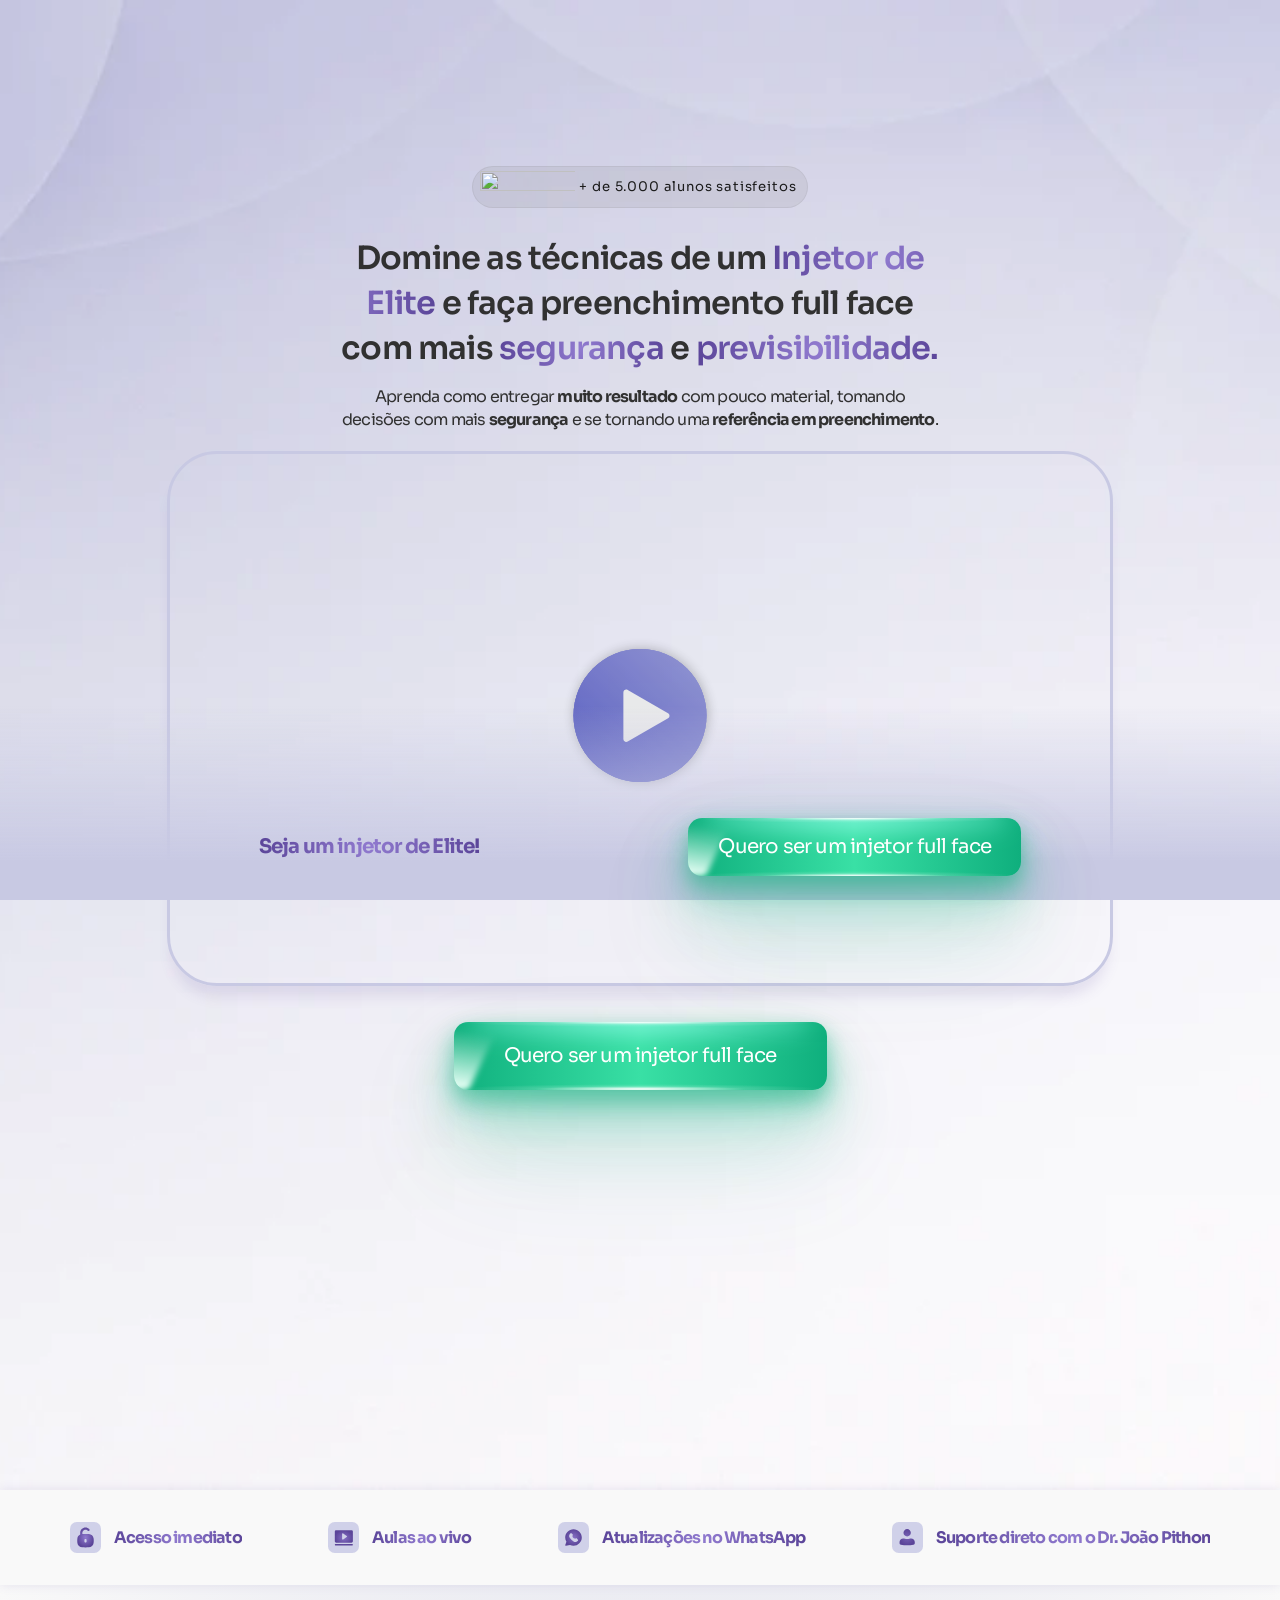
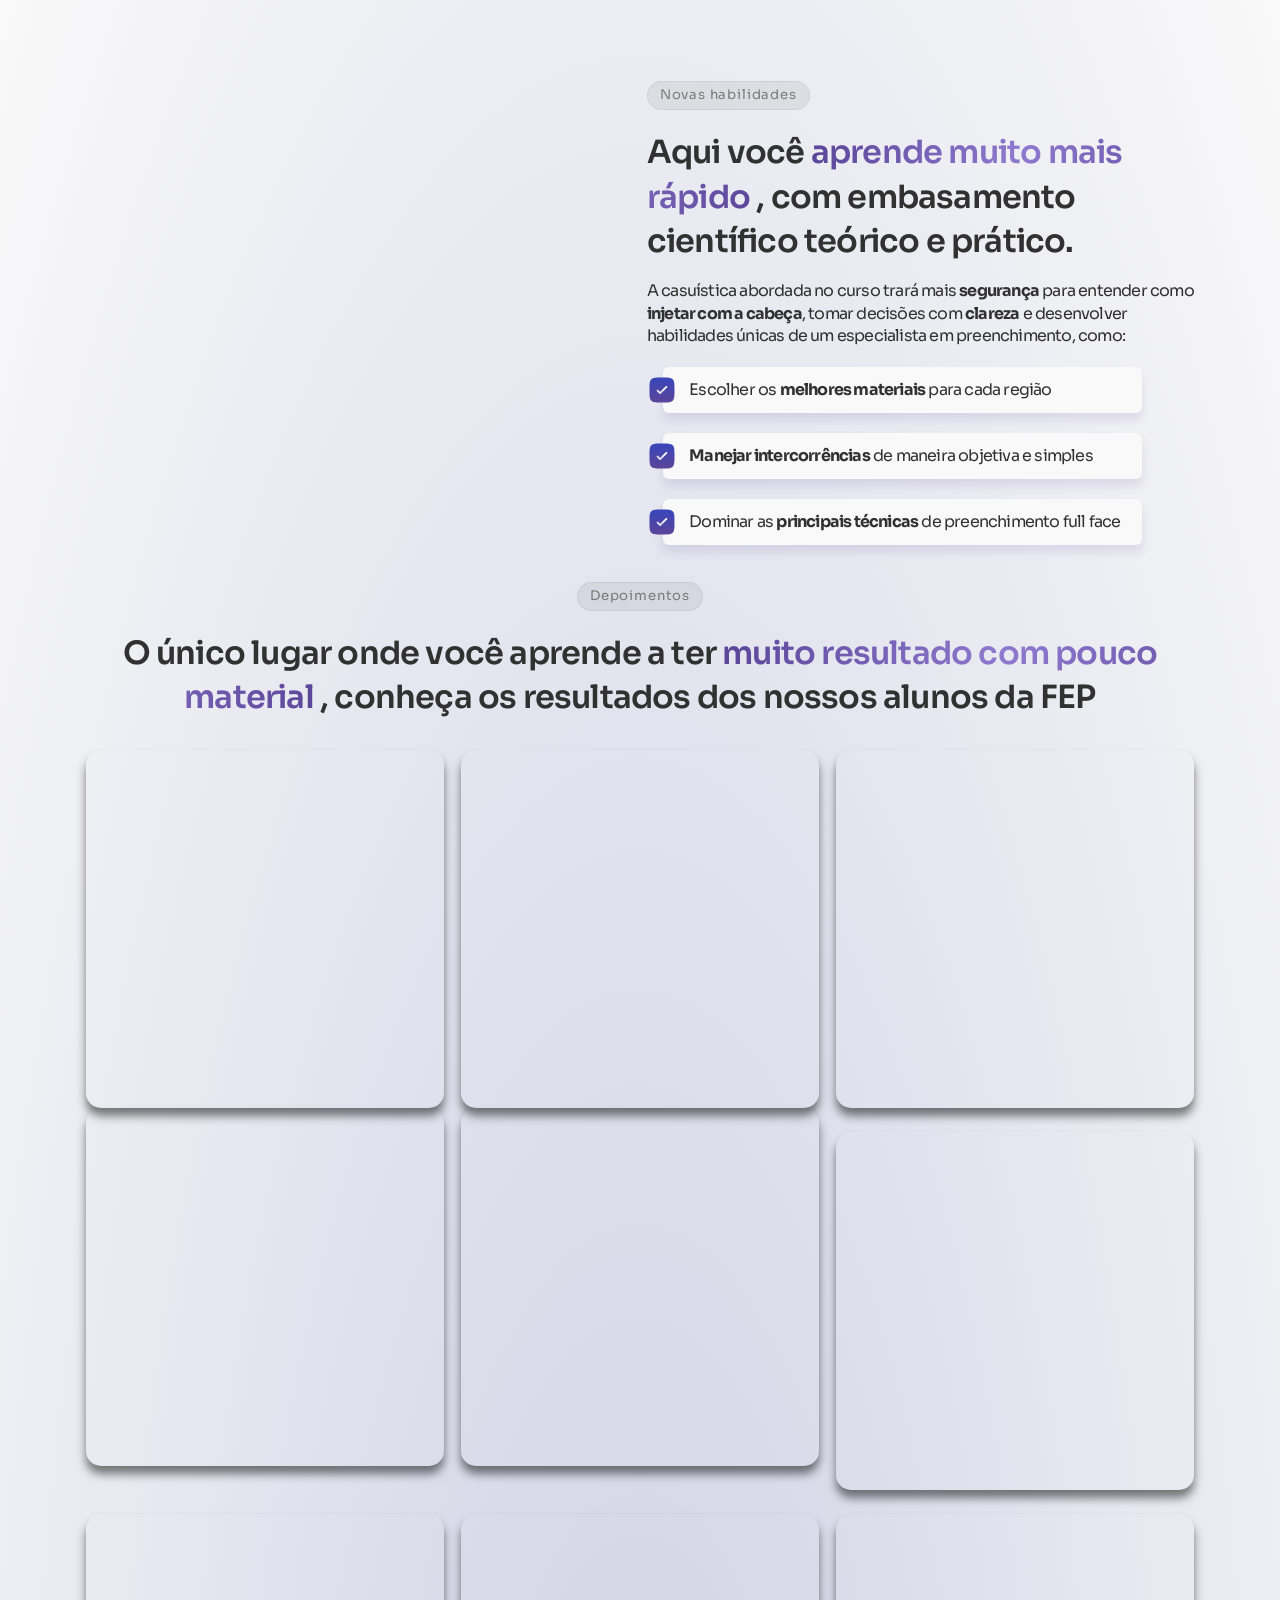
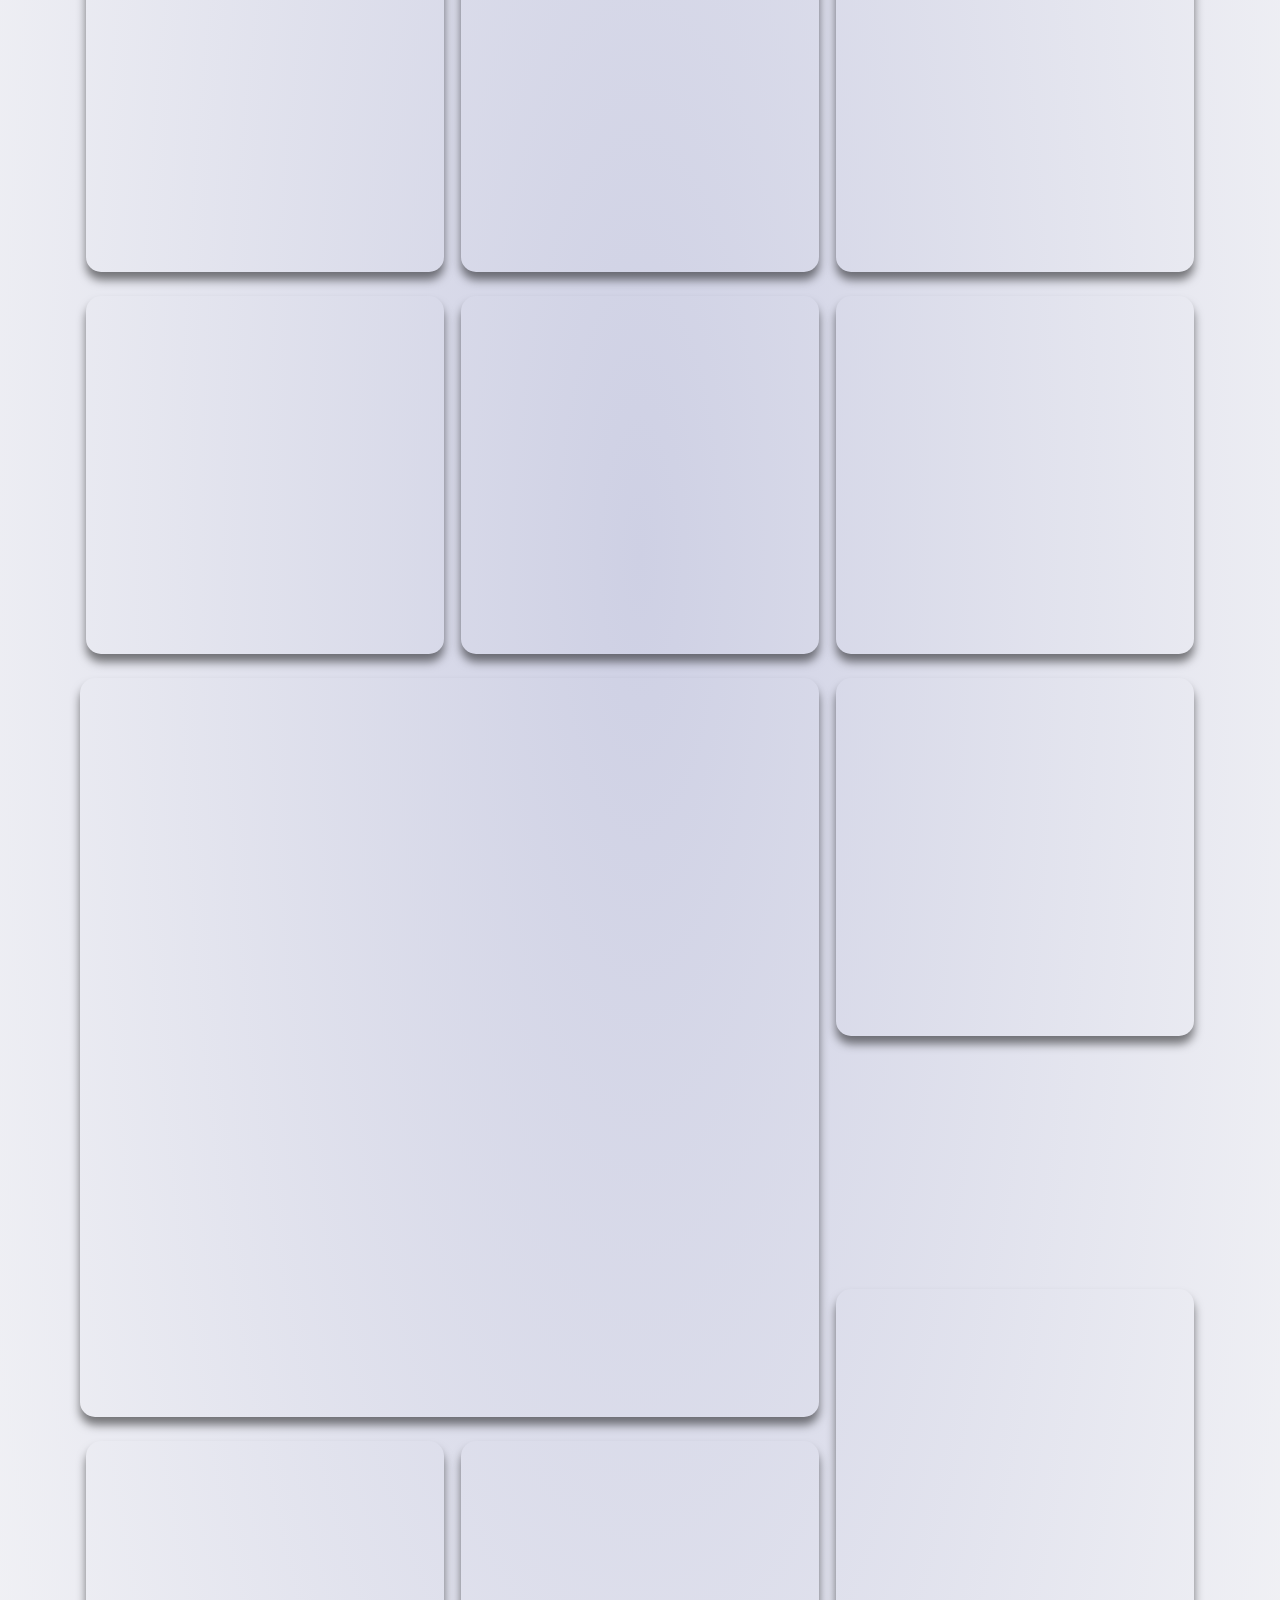
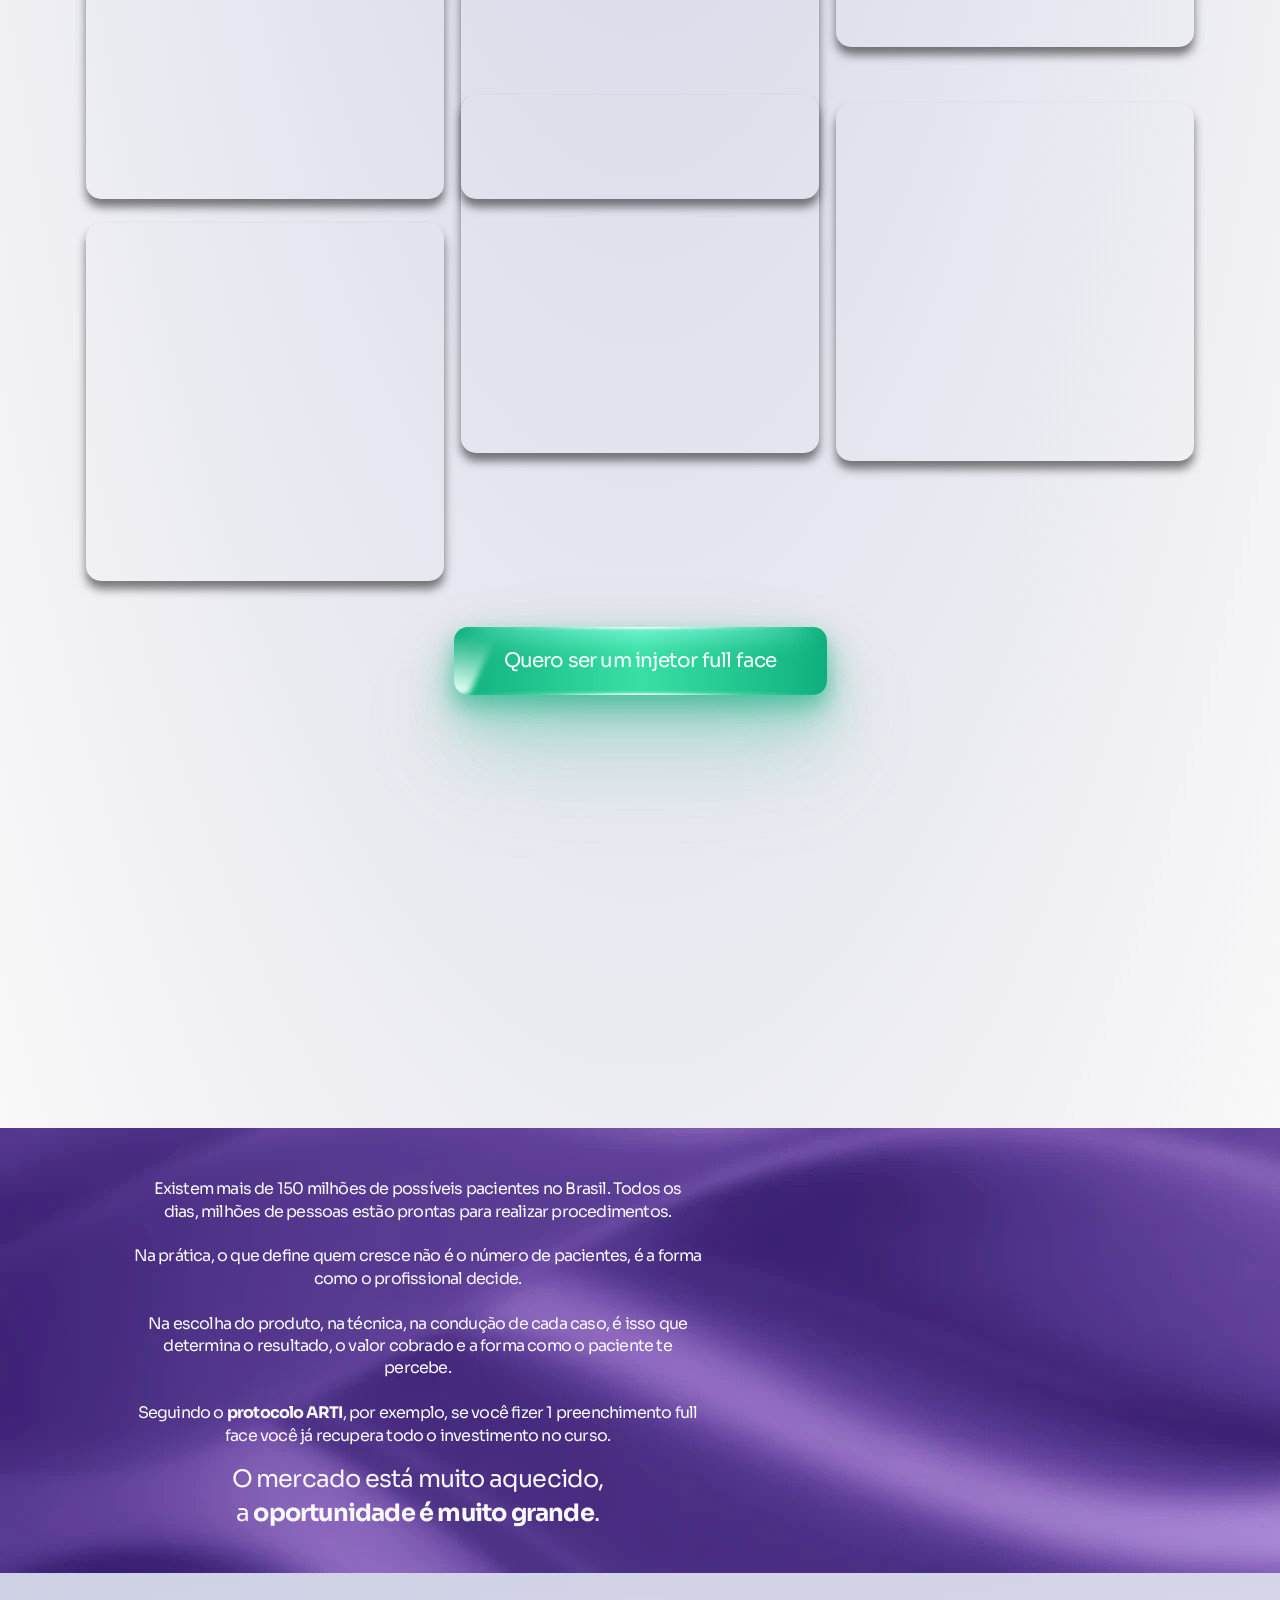
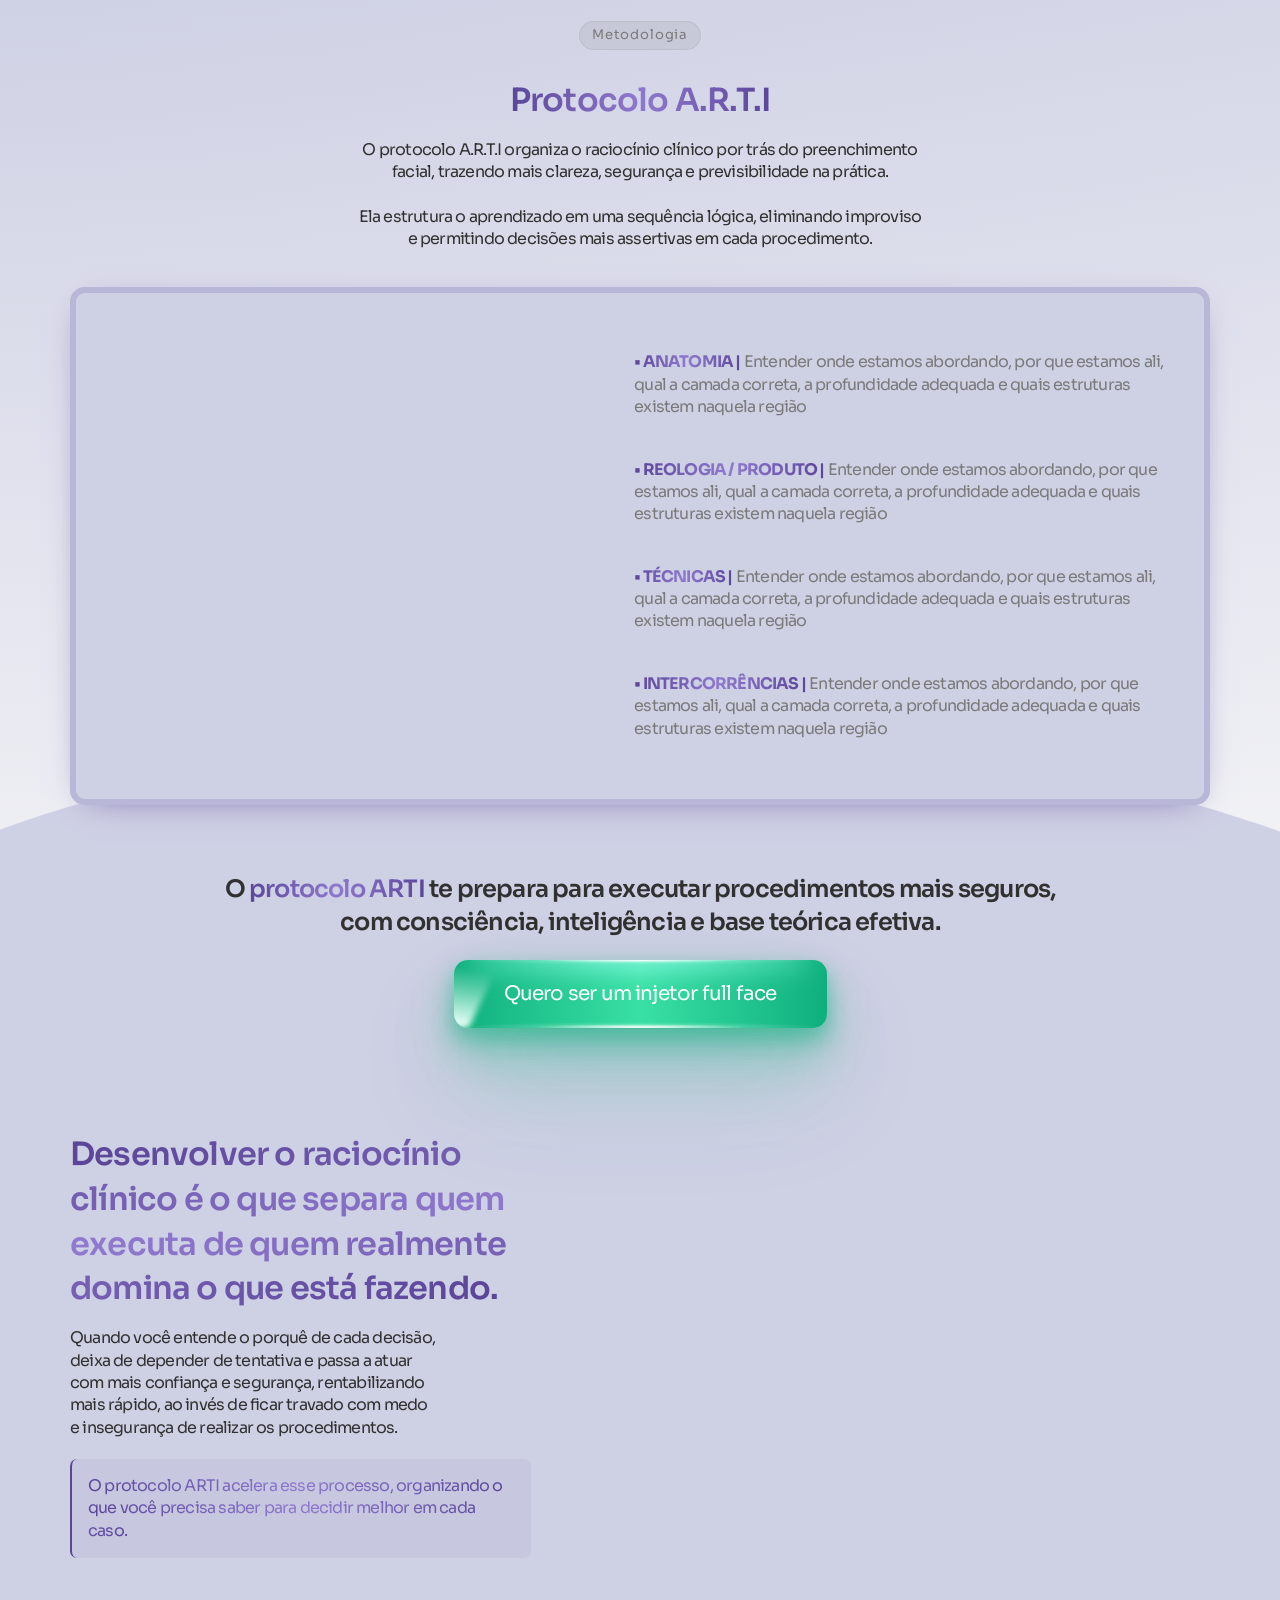
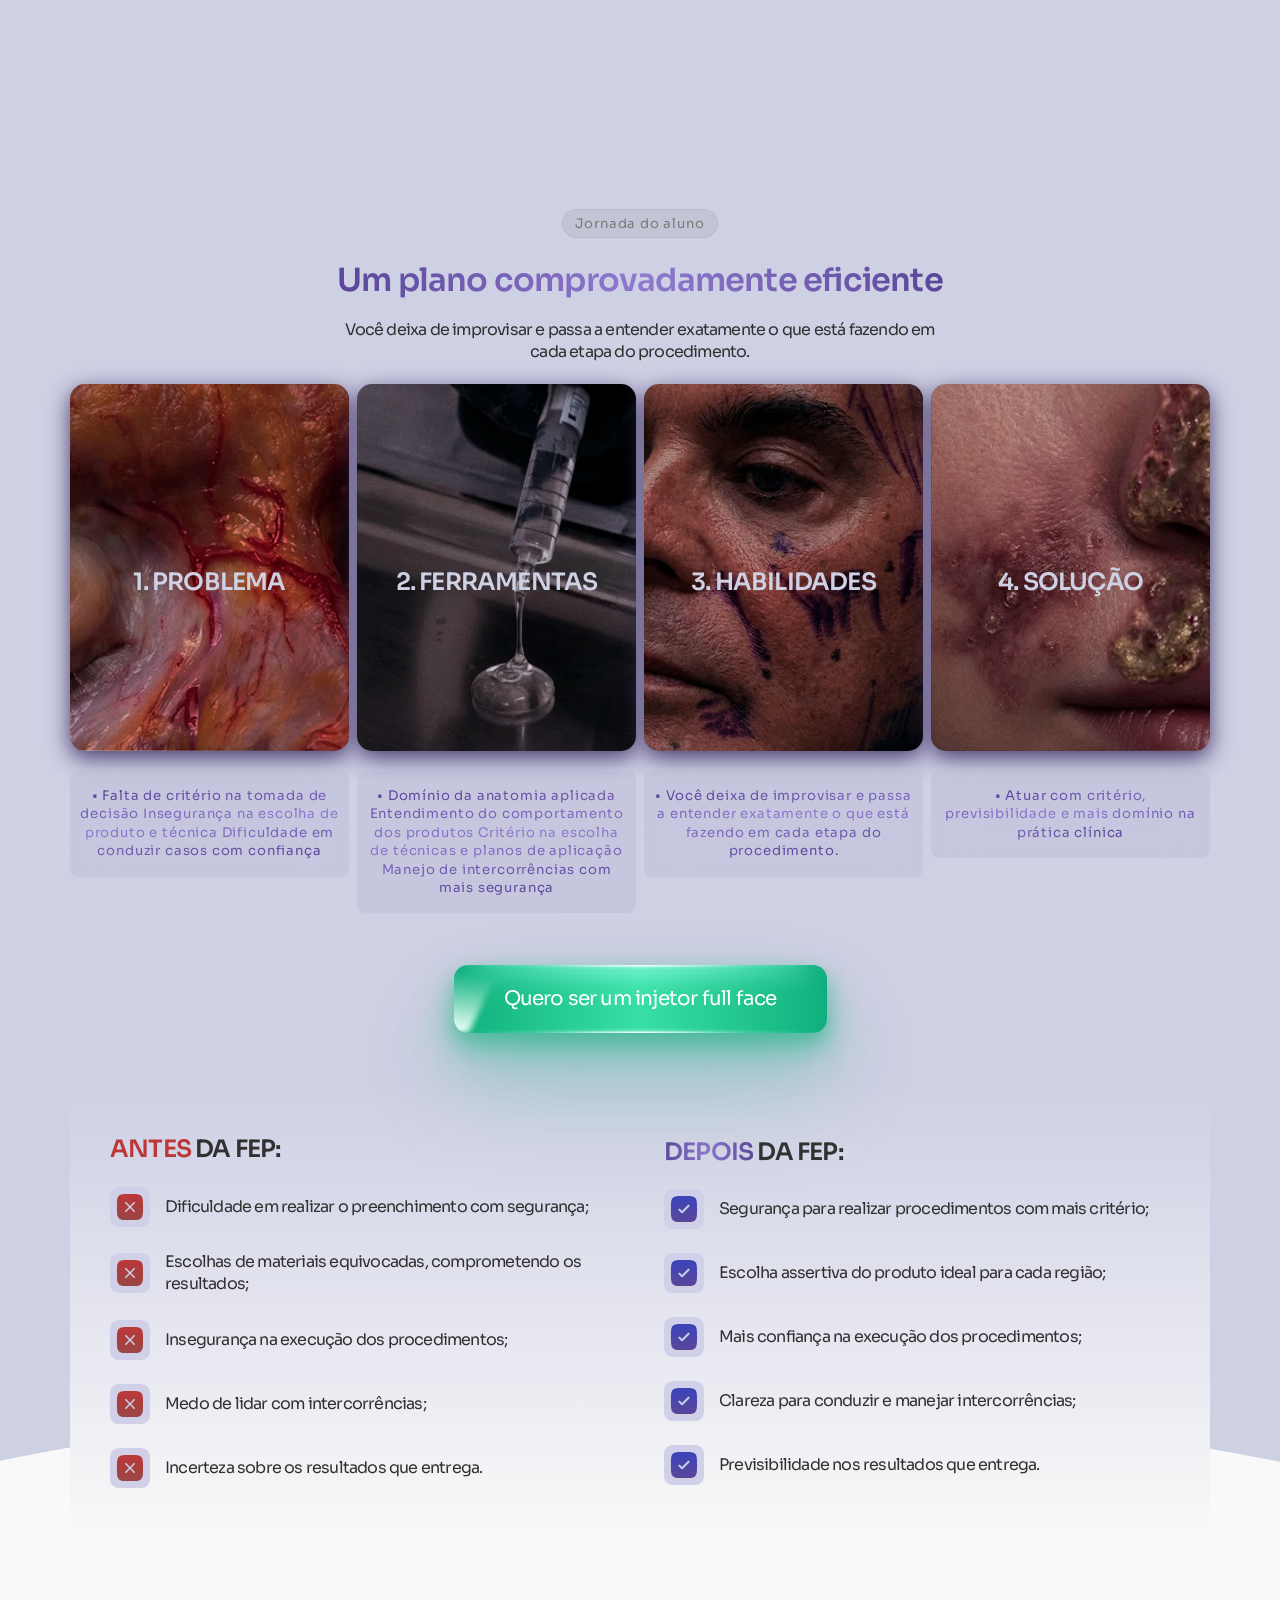
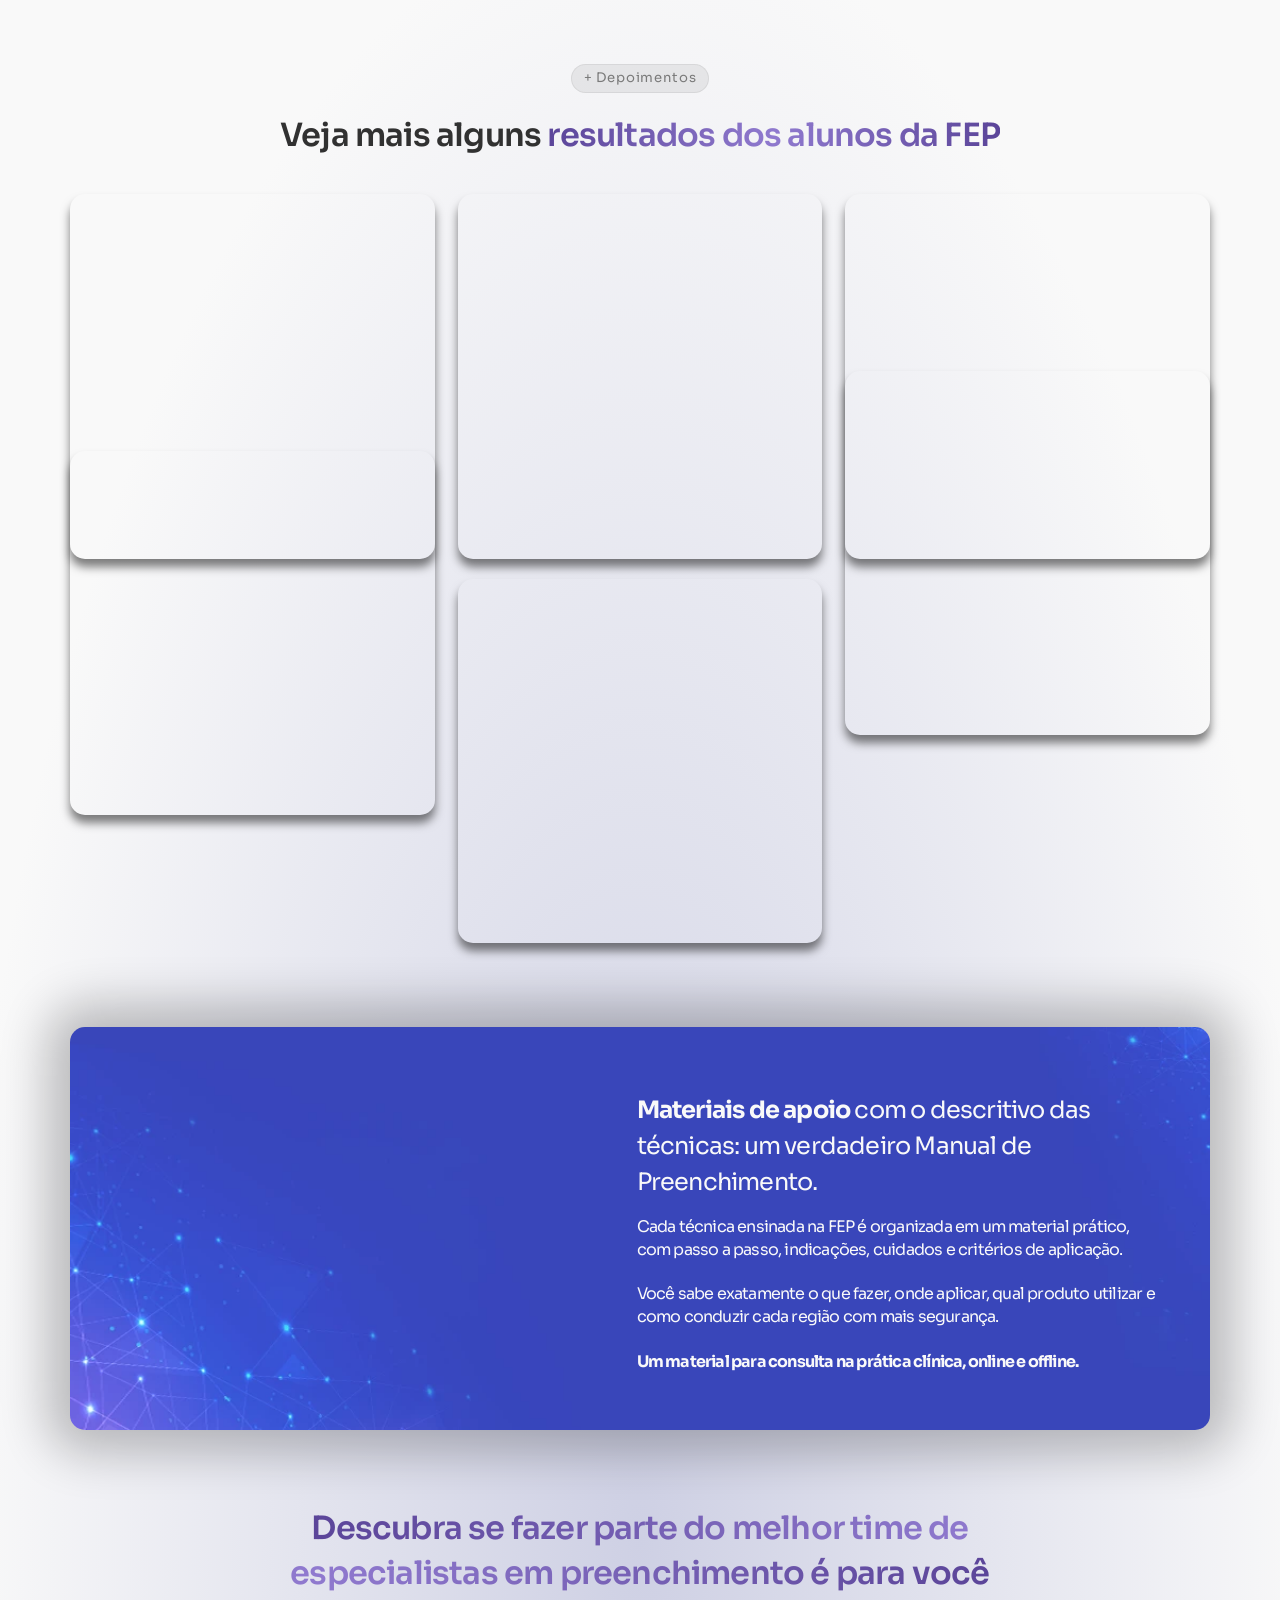
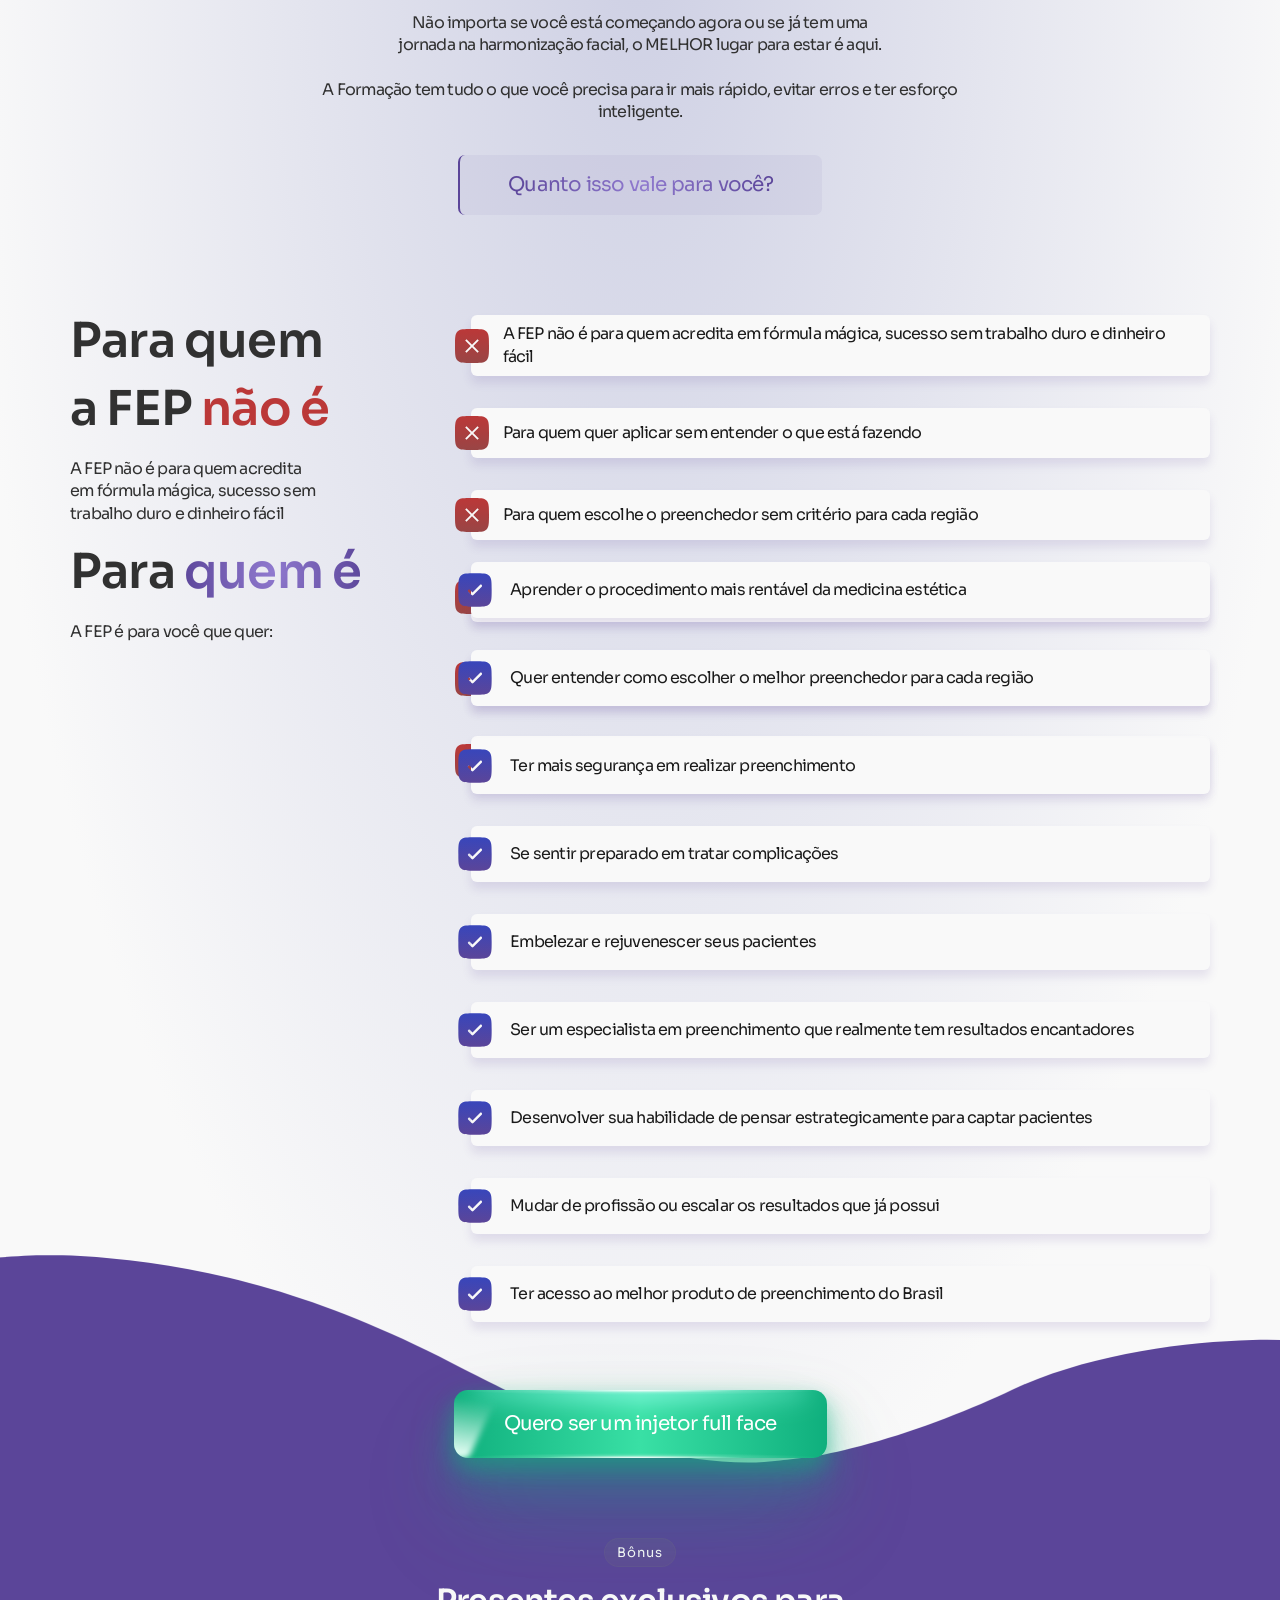
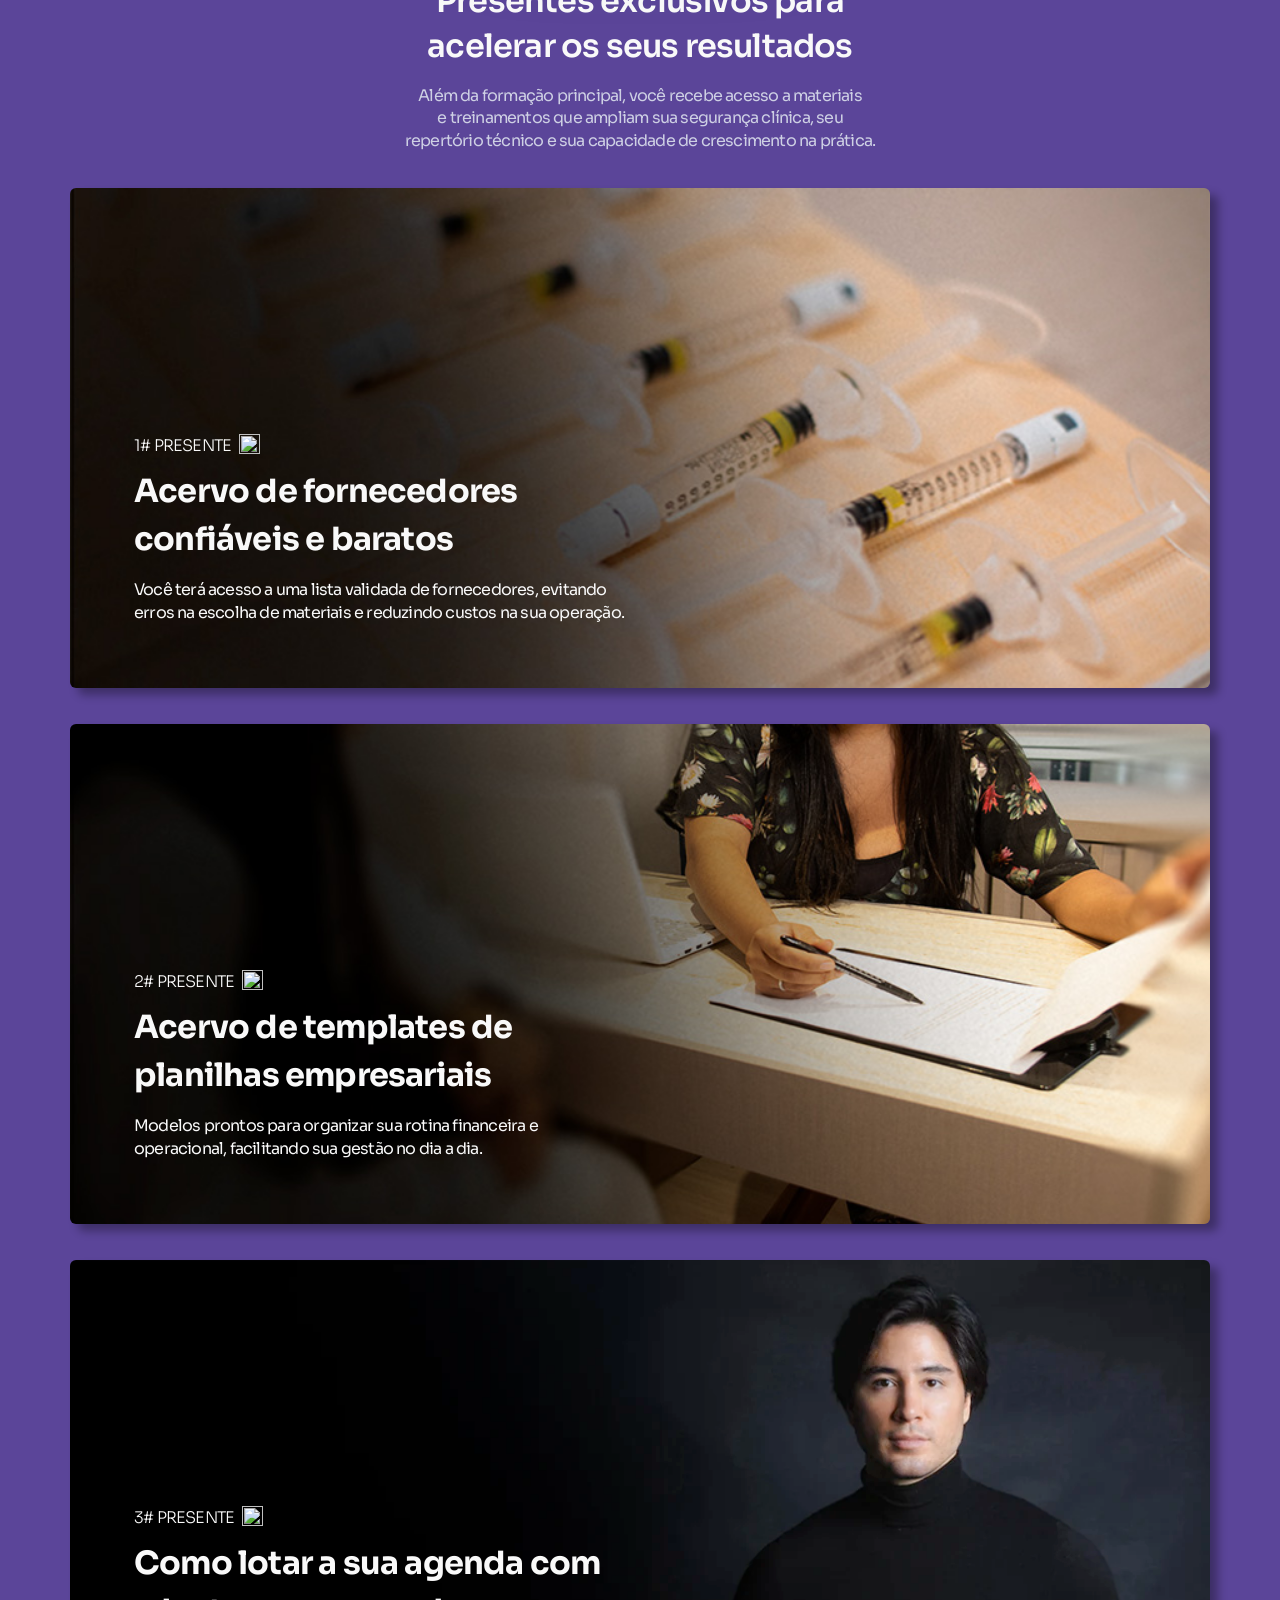
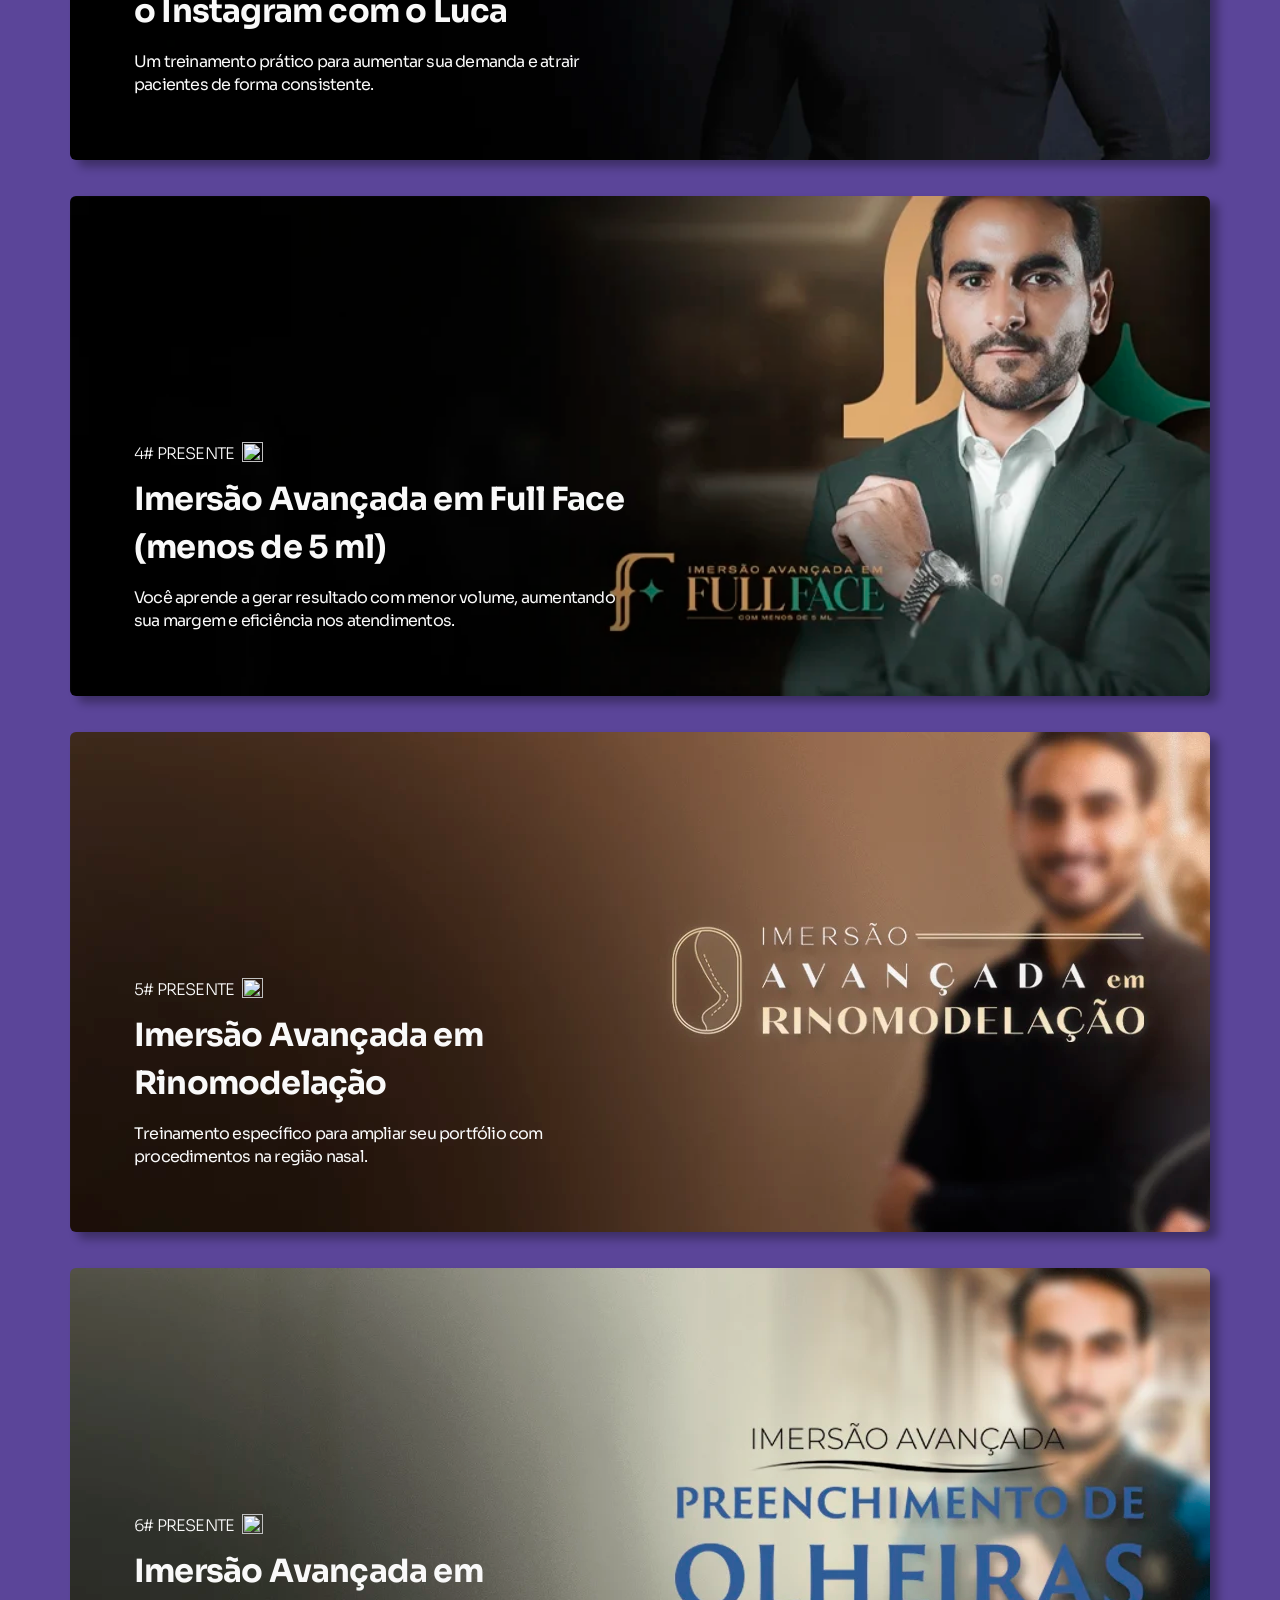
==== fep/index.html @ c0e8e2c6 "joaopithon" ====
<!DOCTYPE html>
<html lang="pt-BR">
<head>
	<meta charset="UTF-8">
		<meta name='robots' content='index, follow, max-image-preview:large, max-snippet:-1, max-video-preview:-1' />

	<!-- This site is optimized with the Yoast SEO plugin v26.6 - https://yoast.com/wordpress/plugins/seo/ -->
	<title>Formação Especialista em Preenchimento - João Pithon</title>
	<link rel="canonical" href="index.html" />
	<meta property="og:locale" content="pt_BR" />
	<meta property="og:type" content="article" />
	<meta property="og:title" content="Formação Especialista em Preenchimento - João Pithon" />
	<meta property="og:description" content="+ de 5.000 alunos satisfeitos Domine as técnicas de um Injetor de Elite e faça preenchimento full face com mais segurança e previsibilidade. Aprenda como entregar muito resultado com pouco material, tomando decisões com mais segurança e se tornando uma referência em preenchimento. https://youtu.be/jAK83kErEJg Quero ser um injetor full face Seja um injetor de Elite! [&hellip;]" />
	<meta property="og:url" content="https://fep.joaopithon.com.br/fep/" />
	<meta property="og:site_name" content="João Pithon" />
	<meta property="article:modified_time" content="2026-04-06T20:43:23+00:00" />
	<meta property="og:image" content="https://fep.joaopithon.com.br/wp-content/uploads/2025/09/thumb-Full-face-WPP-2.jpg" />
	<meta property="og:image:width" content="640" />
	<meta property="og:image:height" content="360" />
	<meta property="og:image:type" content="image/jpeg" />
	<meta name="twitter:card" content="summary_large_image" />
	<meta name="twitter:image" content="https://fep.joaopithon.com.br/wp-content/uploads/2025/09/thumb-Full-face-WPP-2.jpg" />
	<meta name="twitter:label1" content="Est. tempo de leitura" />
	<meta name="twitter:data1" content="16 minutos" />
	<script type="application/ld+json" class="yoast-schema-graph">{"@context":"https://schema.org","@graph":[{"@type":"WebPage","@id":"https://fep.joaopithon.com.br/fep/","url":"https://fep.joaopithon.com.br/fep/","name":"Formação Especialista em Preenchimento - João Pithon","isPartOf":{"@id":"https://fep.joaopithon.com.br/#website"},"primaryImageOfPage":{"@id":"https://fep.joaopithon.com.br/fep/#primaryimage"},"image":{"@id":"https://fep.joaopithon.com.br/fep/#primaryimage"},"thumbnailUrl":"https://fep.joaopithon.com.br/wp-content/uploads/2025/09/FEP-SYMBOL-BLACK2-tiny-1.png","datePublished":"2025-09-18T13:15:50+00:00","dateModified":"2026-04-06T20:43:23+00:00","breadcrumb":{"@id":"https://fep.joaopithon.com.br/fep/#breadcrumb"},"inLanguage":"pt-BR","potentialAction":[{"@type":"ReadAction","target":["https://fep.joaopithon.com.br/fep/"]}]},{"@type":"ImageObject","inLanguage":"pt-BR","@id":"https://fep.joaopithon.com.br/fep/#primaryimage","url":"https://fep.joaopithon.com.br/wp-content/uploads/2025/09/FEP-SYMBOL-BLACK2-tiny-1.png","contentUrl":"https://fep.joaopithon.com.br/wp-content/uploads/2025/09/FEP-SYMBOL-BLACK2-tiny-1.png","width":451,"height":176},{"@type":"BreadcrumbList","@id":"https://fep.joaopithon.com.br/fep/#breadcrumb","itemListElement":[{"@type":"ListItem","position":1,"name":"Início","item":"https://fep.joaopithon.com.br/"},{"@type":"ListItem","position":2,"name":"Formação Especialista em Preenchimento"}]},{"@type":"WebSite","@id":"https://fep.joaopithon.com.br/#website","url":"https://fep.joaopithon.com.br/","name":"João Pithon","description":"João Pithon","publisher":{"@id":"https://fep.joaopithon.com.br/#organization"},"potentialAction":[{"@type":"SearchAction","target":{"@type":"EntryPoint","urlTemplate":"https://fep.joaopithon.com.br/?s={search_term_string}"},"query-input":{"@type":"PropertyValueSpecification","valueRequired":true,"valueName":"search_term_string"}}],"inLanguage":"pt-BR"},{"@type":"Organization","@id":"https://fep.joaopithon.com.br/#organization","name":"João Pithon","url":"https://fep.joaopithon.com.br/","logo":{"@type":"ImageObject","inLanguage":"pt-BR","@id":"https://fep.joaopithon.com.br/#/schema/logo/image/","url":"https://fep.joaopithon.com.br/wp-content/uploads/2025/09/cropped-fav-icon-fep-2-1.webp","contentUrl":"https://fep.joaopithon.com.br/wp-content/uploads/2025/09/cropped-fav-icon-fep-2-1.webp","width":89,"height":80,"caption":"João Pithon"},"image":{"@id":"https://fep.joaopithon.com.br/#/schema/logo/image/"}}]}</script>
	<!-- / Yoast SEO plugin. -->


<link rel="alternate" type="application/rss+xml" title="Feed para João Pithon &raquo;" href="https://fep.joaopithon.com.br/feed/" />
<link rel="alternate" type="application/rss+xml" title="Feed de comentários para João Pithon &raquo;" href="https://fep.joaopithon.com.br/comments/feed/" />
<link rel="alternate" title="oEmbed (JSON)" type="application/json+oembed" href="https://fep.joaopithon.com.br/wp-json/oembed/1.0/embed?url=https%3A%2F%2Ffep.joaopithon.com.br%2Ffep%2F" />
<link rel="alternate" title="oEmbed (XML)" type="text/xml+oembed" href="https://fep.joaopithon.com.br/wp-json/oembed/1.0/embed?url=https%3A%2F%2Ffep.joaopithon.com.br%2Ffep%2F&#038;format=xml" />
<style id='wp-img-auto-sizes-contain-inline-css'>
img:is([sizes=auto i],[sizes^="auto," i]){contain-intrinsic-size:3000px 1500px}
/*# sourceURL=wp-img-auto-sizes-contain-inline-css */
</style>
<style id='wp-emoji-styles-inline-css'>

	img.wp-smiley, img.emoji {
		display: inline !important;
		border: none !important;
		box-shadow: none !important;
		height: 1em !important;
		width: 1em !important;
		margin: 0 0.07em !important;
		vertical-align: -0.1em !important;
		background: none !important;
		padding: 0 !important;
	}
/*# sourceURL=wp-emoji-styles-inline-css */
</style>
<style id='global-styles-inline-css'>
:root{--wp--preset--aspect-ratio--square: 1;--wp--preset--aspect-ratio--4-3: 4/3;--wp--preset--aspect-ratio--3-4: 3/4;--wp--preset--aspect-ratio--3-2: 3/2;--wp--preset--aspect-ratio--2-3: 2/3;--wp--preset--aspect-ratio--16-9: 16/9;--wp--preset--aspect-ratio--9-16: 9/16;--wp--preset--color--black: #000000;--wp--preset--color--cyan-bluish-gray: #abb8c3;--wp--preset--color--white: #ffffff;--wp--preset--color--pale-pink: #f78da7;--wp--preset--color--vivid-red: #cf2e2e;--wp--preset--color--luminous-vivid-orange: #ff6900;--wp--preset--color--luminous-vivid-amber: #fcb900;--wp--preset--color--light-green-cyan: #7bdcb5;--wp--preset--color--vivid-green-cyan: #00d084;--wp--preset--color--pale-cyan-blue: #8ed1fc;--wp--preset--color--vivid-cyan-blue: #0693e3;--wp--preset--color--vivid-purple: #9b51e0;--wp--preset--gradient--vivid-cyan-blue-to-vivid-purple: linear-gradient(135deg,rgb(6,147,227) 0%,rgb(155,81,224) 100%);--wp--preset--gradient--light-green-cyan-to-vivid-green-cyan: linear-gradient(135deg,rgb(122,220,180) 0%,rgb(0,208,130) 100%);--wp--preset--gradient--luminous-vivid-amber-to-luminous-vivid-orange: linear-gradient(135deg,rgb(252,185,0) 0%,rgb(255,105,0) 100%);--wp--preset--gradient--luminous-vivid-orange-to-vivid-red: linear-gradient(135deg,rgb(255,105,0) 0%,rgb(207,46,46) 100%);--wp--preset--gradient--very-light-gray-to-cyan-bluish-gray: linear-gradient(135deg,rgb(238,238,238) 0%,rgb(169,184,195) 100%);--wp--preset--gradient--cool-to-warm-spectrum: linear-gradient(135deg,rgb(74,234,220) 0%,rgb(151,120,209) 20%,rgb(207,42,186) 40%,rgb(238,44,130) 60%,rgb(251,105,98) 80%,rgb(254,248,76) 100%);--wp--preset--gradient--blush-light-purple: linear-gradient(135deg,rgb(255,206,236) 0%,rgb(152,150,240) 100%);--wp--preset--gradient--blush-bordeaux: linear-gradient(135deg,rgb(254,205,165) 0%,rgb(254,45,45) 50%,rgb(107,0,62) 100%);--wp--preset--gradient--luminous-dusk: linear-gradient(135deg,rgb(255,203,112) 0%,rgb(199,81,192) 50%,rgb(65,88,208) 100%);--wp--preset--gradient--pale-ocean: linear-gradient(135deg,rgb(255,245,203) 0%,rgb(182,227,212) 50%,rgb(51,167,181) 100%);--wp--preset--gradient--electric-grass: linear-gradient(135deg,rgb(202,248,128) 0%,rgb(113,206,126) 100%);--wp--preset--gradient--midnight: linear-gradient(135deg,rgb(2,3,129) 0%,rgb(40,116,252) 100%);--wp--preset--font-size--small: 13px;--wp--preset--font-size--medium: 20px;--wp--preset--font-size--large: 36px;--wp--preset--font-size--x-large: 42px;--wp--preset--spacing--20: 0.44rem;--wp--preset--spacing--30: 0.67rem;--wp--preset--spacing--40: 1rem;--wp--preset--spacing--50: 1.5rem;--wp--preset--spacing--60: 2.25rem;--wp--preset--spacing--70: 3.38rem;--wp--preset--spacing--80: 5.06rem;--wp--preset--shadow--natural: 6px 6px 9px rgba(0, 0, 0, 0.2);--wp--preset--shadow--deep: 12px 12px 50px rgba(0, 0, 0, 0.4);--wp--preset--shadow--sharp: 6px 6px 0px rgba(0, 0, 0, 0.2);--wp--preset--shadow--outlined: 6px 6px 0px -3px rgb(255, 255, 255), 6px 6px rgb(0, 0, 0);--wp--preset--shadow--crisp: 6px 6px 0px rgb(0, 0, 0);}:root { --wp--style--global--content-size: 800px;--wp--style--global--wide-size: 1200px; }:where(body) { margin: 0; }.wp-site-blocks > .alignleft { float: left; margin-right: 2em; }.wp-site-blocks > .alignright { float: right; margin-left: 2em; }.wp-site-blocks > .aligncenter { justify-content: center; margin-left: auto; margin-right: auto; }:where(.wp-site-blocks) > * { margin-block-start: 24px; margin-block-end: 0; }:where(.wp-site-blocks) > :first-child { margin-block-start: 0; }:where(.wp-site-blocks) > :last-child { margin-block-end: 0; }:root { --wp--style--block-gap: 24px; }:root :where(.is-layout-flow) > :first-child{margin-block-start: 0;}:root :where(.is-layout-flow) > :last-child{margin-block-end: 0;}:root :where(.is-layout-flow) > *{margin-block-start: 24px;margin-block-end: 0;}:root :where(.is-layout-constrained) > :first-child{margin-block-start: 0;}:root :where(.is-layout-constrained) > :last-child{margin-block-end: 0;}:root :where(.is-layout-constrained) > *{margin-block-start: 24px;margin-block-end: 0;}:root :where(.is-layout-flex){gap: 24px;}:root :where(.is-layout-grid){gap: 24px;}.is-layout-flow > .alignleft{float: left;margin-inline-start: 0;margin-inline-end: 2em;}.is-layout-flow > .alignright{float: right;margin-inline-start: 2em;margin-inline-end: 0;}.is-layout-flow > .aligncenter{margin-left: auto !important;margin-right: auto !important;}.is-layout-constrained > .alignleft{float: left;margin-inline-start: 0;margin-inline-end: 2em;}.is-layout-constrained > .alignright{float: right;margin-inline-start: 2em;margin-inline-end: 0;}.is-layout-constrained > .aligncenter{margin-left: auto !important;margin-right: auto !important;}.is-layout-constrained > :where(:not(.alignleft):not(.alignright):not(.alignfull)){max-width: var(--wp--style--global--content-size);margin-left: auto !important;margin-right: auto !important;}.is-layout-constrained > .alignwide{max-width: var(--wp--style--global--wide-size);}body .is-layout-flex{display: flex;}.is-layout-flex{flex-wrap: wrap;align-items: center;}.is-layout-flex > :is(*, div){margin: 0;}body .is-layout-grid{display: grid;}.is-layout-grid > :is(*, div){margin: 0;}body{padding-top: 0px;padding-right: 0px;padding-bottom: 0px;padding-left: 0px;}a:where(:not(.wp-element-button)){text-decoration: underline;}:root :where(.wp-element-button, .wp-block-button__link){background-color: #32373c;border-width: 0;color: #fff;font-family: inherit;font-size: inherit;font-style: inherit;font-weight: inherit;letter-spacing: inherit;line-height: inherit;padding-top: calc(0.667em + 2px);padding-right: calc(1.333em + 2px);padding-bottom: calc(0.667em + 2px);padding-left: calc(1.333em + 2px);text-decoration: none;text-transform: inherit;}.has-black-color{color: var(--wp--preset--color--black) !important;}.has-cyan-bluish-gray-color{color: var(--wp--preset--color--cyan-bluish-gray) !important;}.has-white-color{color: var(--wp--preset--color--white) !important;}.has-pale-pink-color{color: var(--wp--preset--color--pale-pink) !important;}.has-vivid-red-color{color: var(--wp--preset--color--vivid-red) !important;}.has-luminous-vivid-orange-color{color: var(--wp--preset--color--luminous-vivid-orange) !important;}.has-luminous-vivid-amber-color{color: var(--wp--preset--color--luminous-vivid-amber) !important;}.has-light-green-cyan-color{color: var(--wp--preset--color--light-green-cyan) !important;}.has-vivid-green-cyan-color{color: var(--wp--preset--color--vivid-green-cyan) !important;}.has-pale-cyan-blue-color{color: var(--wp--preset--color--pale-cyan-blue) !important;}.has-vivid-cyan-blue-color{color: var(--wp--preset--color--vivid-cyan-blue) !important;}.has-vivid-purple-color{color: var(--wp--preset--color--vivid-purple) !important;}.has-black-background-color{background-color: var(--wp--preset--color--black) !important;}.has-cyan-bluish-gray-background-color{background-color: var(--wp--preset--color--cyan-bluish-gray) !important;}.has-white-background-color{background-color: var(--wp--preset--color--white) !important;}.has-pale-pink-background-color{background-color: var(--wp--preset--color--pale-pink) !important;}.has-vivid-red-background-color{background-color: var(--wp--preset--color--vivid-red) !important;}.has-luminous-vivid-orange-background-color{background-color: var(--wp--preset--color--luminous-vivid-orange) !important;}.has-luminous-vivid-amber-background-color{background-color: var(--wp--preset--color--luminous-vivid-amber) !important;}.has-light-green-cyan-background-color{background-color: var(--wp--preset--color--light-green-cyan) !important;}.has-vivid-green-cyan-background-color{background-color: var(--wp--preset--color--vivid-green-cyan) !important;}.has-pale-cyan-blue-background-color{background-color: var(--wp--preset--color--pale-cyan-blue) !important;}.has-vivid-cyan-blue-background-color{background-color: var(--wp--preset--color--vivid-cyan-blue) !important;}.has-vivid-purple-background-color{background-color: var(--wp--preset--color--vivid-purple) !important;}.has-black-border-color{border-color: var(--wp--preset--color--black) !important;}.has-cyan-bluish-gray-border-color{border-color: var(--wp--preset--color--cyan-bluish-gray) !important;}.has-white-border-color{border-color: var(--wp--preset--color--white) !important;}.has-pale-pink-border-color{border-color: var(--wp--preset--color--pale-pink) !important;}.has-vivid-red-border-color{border-color: var(--wp--preset--color--vivid-red) !important;}.has-luminous-vivid-orange-border-color{border-color: var(--wp--preset--color--luminous-vivid-orange) !important;}.has-luminous-vivid-amber-border-color{border-color: var(--wp--preset--color--luminous-vivid-amber) !important;}.has-light-green-cyan-border-color{border-color: var(--wp--preset--color--light-green-cyan) !important;}.has-vivid-green-cyan-border-color{border-color: var(--wp--preset--color--vivid-green-cyan) !important;}.has-pale-cyan-blue-border-color{border-color: var(--wp--preset--color--pale-cyan-blue) !important;}.has-vivid-cyan-blue-border-color{border-color: var(--wp--preset--color--vivid-cyan-blue) !important;}.has-vivid-purple-border-color{border-color: var(--wp--preset--color--vivid-purple) !important;}.has-vivid-cyan-blue-to-vivid-purple-gradient-background{background: var(--wp--preset--gradient--vivid-cyan-blue-to-vivid-purple) !important;}.has-light-green-cyan-to-vivid-green-cyan-gradient-background{background: var(--wp--preset--gradient--light-green-cyan-to-vivid-green-cyan) !important;}.has-luminous-vivid-amber-to-luminous-vivid-orange-gradient-background{background: var(--wp--preset--gradient--luminous-vivid-amber-to-luminous-vivid-orange) !important;}.has-luminous-vivid-orange-to-vivid-red-gradient-background{background: var(--wp--preset--gradient--luminous-vivid-orange-to-vivid-red) !important;}.has-very-light-gray-to-cyan-bluish-gray-gradient-background{background: var(--wp--preset--gradient--very-light-gray-to-cyan-bluish-gray) !important;}.has-cool-to-warm-spectrum-gradient-background{background: var(--wp--preset--gradient--cool-to-warm-spectrum) !important;}.has-blush-light-purple-gradient-background{background: var(--wp--preset--gradient--blush-light-purple) !important;}.has-blush-bordeaux-gradient-background{background: var(--wp--preset--gradient--blush-bordeaux) !important;}.has-luminous-dusk-gradient-background{background: var(--wp--preset--gradient--luminous-dusk) !important;}.has-pale-ocean-gradient-background{background: var(--wp--preset--gradient--pale-ocean) !important;}.has-electric-grass-gradient-background{background: var(--wp--preset--gradient--electric-grass) !important;}.has-midnight-gradient-background{background: var(--wp--preset--gradient--midnight) !important;}.has-small-font-size{font-size: var(--wp--preset--font-size--small) !important;}.has-medium-font-size{font-size: var(--wp--preset--font-size--medium) !important;}.has-large-font-size{font-size: var(--wp--preset--font-size--large) !important;}.has-x-large-font-size{font-size: var(--wp--preset--font-size--x-large) !important;}
:root :where(.wp-block-pullquote){font-size: 1.5em;line-height: 1.6;}
/*# sourceURL=global-styles-inline-css */
</style>
<link data-minify="1" rel='stylesheet' id='hello-elementor-css' href='../wp-content/cache/min/1/wp-content/themes/hello-elementor/assets/css/reset.css@ver=1775554641.css' media='all' />
<link data-minify="1" rel='stylesheet' id='hello-elementor-theme-style-css' href='../wp-content/cache/min/1/wp-content/themes/hello-elementor/assets/css/theme.css@ver=1775554641.css' media='all' />
<link data-minify="1" rel='stylesheet' id='hello-elementor-header-footer-css' href='../wp-content/cache/min/1/wp-content/themes/hello-elementor/assets/css/header-footer.css@ver=1775554641.css' media='all' />
<link rel='stylesheet' id='elementor-frontend-css' href='../wp-content/plugins/elementor/assets/css/frontend.min.css@ver=3.33.5.css' media='all' />
<style id='elementor-frontend-inline-css'>
@-webkit-keyframes ha_fadeIn{0%{opacity:0}to{opacity:1}}@keyframes ha_fadeIn{0%{opacity:0}to{opacity:1}}@-webkit-keyframes ha_zoomIn{0%{opacity:0;-webkit-transform:scale3d(.3,.3,.3);transform:scale3d(.3,.3,.3)}50%{opacity:1}}@keyframes ha_zoomIn{0%{opacity:0;-webkit-transform:scale3d(.3,.3,.3);transform:scale3d(.3,.3,.3)}50%{opacity:1}}@-webkit-keyframes ha_rollIn{0%{opacity:0;-webkit-transform:translate3d(-100%,0,0) rotate3d(0,0,1,-120deg);transform:translate3d(-100%,0,0) rotate3d(0,0,1,-120deg)}to{opacity:1}}@keyframes ha_rollIn{0%{opacity:0;-webkit-transform:translate3d(-100%,0,0) rotate3d(0,0,1,-120deg);transform:translate3d(-100%,0,0) rotate3d(0,0,1,-120deg)}to{opacity:1}}@-webkit-keyframes ha_bounce{0%,20%,53%,to{-webkit-animation-timing-function:cubic-bezier(.215,.61,.355,1);animation-timing-function:cubic-bezier(.215,.61,.355,1)}40%,43%{-webkit-transform:translate3d(0,-30px,0) scaleY(1.1);transform:translate3d(0,-30px,0) scaleY(1.1);-webkit-animation-timing-function:cubic-bezier(.755,.05,.855,.06);animation-timing-function:cubic-bezier(.755,.05,.855,.06)}70%{-webkit-transform:translate3d(0,-15px,0) scaleY(1.05);transform:translate3d(0,-15px,0) scaleY(1.05);-webkit-animation-timing-function:cubic-bezier(.755,.05,.855,.06);animation-timing-function:cubic-bezier(.755,.05,.855,.06)}80%{-webkit-transition-timing-function:cubic-bezier(.215,.61,.355,1);transition-timing-function:cubic-bezier(.215,.61,.355,1);-webkit-transform:translate3d(0,0,0) scaleY(.95);transform:translate3d(0,0,0) scaleY(.95)}90%{-webkit-transform:translate3d(0,-4px,0) scaleY(1.02);transform:translate3d(0,-4px,0) scaleY(1.02)}}@keyframes ha_bounce{0%,20%,53%,to{-webkit-animation-timing-function:cubic-bezier(.215,.61,.355,1);animation-timing-function:cubic-bezier(.215,.61,.355,1)}40%,43%{-webkit-transform:translate3d(0,-30px,0) scaleY(1.1);transform:translate3d(0,-30px,0) scaleY(1.1);-webkit-animation-timing-function:cubic-bezier(.755,.05,.855,.06);animation-timing-function:cubic-bezier(.755,.05,.855,.06)}70%{-webkit-transform:translate3d(0,-15px,0) scaleY(1.05);transform:translate3d(0,-15px,0) scaleY(1.05);-webkit-animation-timing-function:cubic-bezier(.755,.05,.855,.06);animation-timing-function:cubic-bezier(.755,.05,.855,.06)}80%{-webkit-transition-timing-function:cubic-bezier(.215,.61,.355,1);transition-timing-function:cubic-bezier(.215,.61,.355,1);-webkit-transform:translate3d(0,0,0) scaleY(.95);transform:translate3d(0,0,0) scaleY(.95)}90%{-webkit-transform:translate3d(0,-4px,0) scaleY(1.02);transform:translate3d(0,-4px,0) scaleY(1.02)}}@-webkit-keyframes ha_bounceIn{0%,20%,40%,60%,80%,to{-webkit-animation-timing-function:cubic-bezier(.215,.61,.355,1);animation-timing-function:cubic-bezier(.215,.61,.355,1)}0%{opacity:0;-webkit-transform:scale3d(.3,.3,.3);transform:scale3d(.3,.3,.3)}20%{-webkit-transform:scale3d(1.1,1.1,1.1);transform:scale3d(1.1,1.1,1.1)}40%{-webkit-transform:scale3d(.9,.9,.9);transform:scale3d(.9,.9,.9)}60%{opacity:1;-webkit-transform:scale3d(1.03,1.03,1.03);transform:scale3d(1.03,1.03,1.03)}80%{-webkit-transform:scale3d(.97,.97,.97);transform:scale3d(.97,.97,.97)}to{opacity:1}}@keyframes ha_bounceIn{0%,20%,40%,60%,80%,to{-webkit-animation-timing-function:cubic-bezier(.215,.61,.355,1);animation-timing-function:cubic-bezier(.215,.61,.355,1)}0%{opacity:0;-webkit-transform:scale3d(.3,.3,.3);transform:scale3d(.3,.3,.3)}20%{-webkit-transform:scale3d(1.1,1.1,1.1);transform:scale3d(1.1,1.1,1.1)}40%{-webkit-transform:scale3d(.9,.9,.9);transform:scale3d(.9,.9,.9)}60%{opacity:1;-webkit-transform:scale3d(1.03,1.03,1.03);transform:scale3d(1.03,1.03,1.03)}80%{-webkit-transform:scale3d(.97,.97,.97);transform:scale3d(.97,.97,.97)}to{opacity:1}}@-webkit-keyframes ha_flipInX{0%{opacity:0;-webkit-transform:perspective(400px) rotate3d(1,0,0,90deg);transform:perspective(400px) rotate3d(1,0,0,90deg);-webkit-animation-timing-function:ease-in;animation-timing-function:ease-in}40%{-webkit-transform:perspective(400px) rotate3d(1,0,0,-20deg);transform:perspective(400px) rotate3d(1,0,0,-20deg);-webkit-animation-timing-function:ease-in;animation-timing-function:ease-in}60%{opacity:1;-webkit-transform:perspective(400px) rotate3d(1,0,0,10deg);transform:perspective(400px) rotate3d(1,0,0,10deg)}80%{-webkit-transform:perspective(400px) rotate3d(1,0,0,-5deg);transform:perspective(400px) rotate3d(1,0,0,-5deg)}}@keyframes ha_flipInX{0%{opacity:0;-webkit-transform:perspective(400px) rotate3d(1,0,0,90deg);transform:perspective(400px) rotate3d(1,0,0,90deg);-webkit-animation-timing-function:ease-in;animation-timing-function:ease-in}40%{-webkit-transform:perspective(400px) rotate3d(1,0,0,-20deg);transform:perspective(400px) rotate3d(1,0,0,-20deg);-webkit-animation-timing-function:ease-in;animation-timing-function:ease-in}60%{opacity:1;-webkit-transform:perspective(400px) rotate3d(1,0,0,10deg);transform:perspective(400px) rotate3d(1,0,0,10deg)}80%{-webkit-transform:perspective(400px) rotate3d(1,0,0,-5deg);transform:perspective(400px) rotate3d(1,0,0,-5deg)}}@-webkit-keyframes ha_flipInY{0%{opacity:0;-webkit-transform:perspective(400px) rotate3d(0,1,0,90deg);transform:perspective(400px) rotate3d(0,1,0,90deg);-webkit-animation-timing-function:ease-in;animation-timing-function:ease-in}40%{-webkit-transform:perspective(400px) rotate3d(0,1,0,-20deg);transform:perspective(400px) rotate3d(0,1,0,-20deg);-webkit-animation-timing-function:ease-in;animation-timing-function:ease-in}60%{opacity:1;-webkit-transform:perspective(400px) rotate3d(0,1,0,10deg);transform:perspective(400px) rotate3d(0,1,0,10deg)}80%{-webkit-transform:perspective(400px) rotate3d(0,1,0,-5deg);transform:perspective(400px) rotate3d(0,1,0,-5deg)}}@keyframes ha_flipInY{0%{opacity:0;-webkit-transform:perspective(400px) rotate3d(0,1,0,90deg);transform:perspective(400px) rotate3d(0,1,0,90deg);-webkit-animation-timing-function:ease-in;animation-timing-function:ease-in}40%{-webkit-transform:perspective(400px) rotate3d(0,1,0,-20deg);transform:perspective(400px) rotate3d(0,1,0,-20deg);-webkit-animation-timing-function:ease-in;animation-timing-function:ease-in}60%{opacity:1;-webkit-transform:perspective(400px) rotate3d(0,1,0,10deg);transform:perspective(400px) rotate3d(0,1,0,10deg)}80%{-webkit-transform:perspective(400px) rotate3d(0,1,0,-5deg);transform:perspective(400px) rotate3d(0,1,0,-5deg)}}@-webkit-keyframes ha_swing{20%{-webkit-transform:rotate3d(0,0,1,15deg);transform:rotate3d(0,0,1,15deg)}40%{-webkit-transform:rotate3d(0,0,1,-10deg);transform:rotate3d(0,0,1,-10deg)}60%{-webkit-transform:rotate3d(0,0,1,5deg);transform:rotate3d(0,0,1,5deg)}80%{-webkit-transform:rotate3d(0,0,1,-5deg);transform:rotate3d(0,0,1,-5deg)}}@keyframes ha_swing{20%{-webkit-transform:rotate3d(0,0,1,15deg);transform:rotate3d(0,0,1,15deg)}40%{-webkit-transform:rotate3d(0,0,1,-10deg);transform:rotate3d(0,0,1,-10deg)}60%{-webkit-transform:rotate3d(0,0,1,5deg);transform:rotate3d(0,0,1,5deg)}80%{-webkit-transform:rotate3d(0,0,1,-5deg);transform:rotate3d(0,0,1,-5deg)}}@-webkit-keyframes ha_slideInDown{0%{visibility:visible;-webkit-transform:translate3d(0,-100%,0);transform:translate3d(0,-100%,0)}}@keyframes ha_slideInDown{0%{visibility:visible;-webkit-transform:translate3d(0,-100%,0);transform:translate3d(0,-100%,0)}}@-webkit-keyframes ha_slideInUp{0%{visibility:visible;-webkit-transform:translate3d(0,100%,0);transform:translate3d(0,100%,0)}}@keyframes ha_slideInUp{0%{visibility:visible;-webkit-transform:translate3d(0,100%,0);transform:translate3d(0,100%,0)}}@-webkit-keyframes ha_slideInLeft{0%{visibility:visible;-webkit-transform:translate3d(-100%,0,0);transform:translate3d(-100%,0,0)}}@keyframes ha_slideInLeft{0%{visibility:visible;-webkit-transform:translate3d(-100%,0,0);transform:translate3d(-100%,0,0)}}@-webkit-keyframes ha_slideInRight{0%{visibility:visible;-webkit-transform:translate3d(100%,0,0);transform:translate3d(100%,0,0)}}@keyframes ha_slideInRight{0%{visibility:visible;-webkit-transform:translate3d(100%,0,0);transform:translate3d(100%,0,0)}}.ha_fadeIn{-webkit-animation-name:ha_fadeIn;animation-name:ha_fadeIn}.ha_zoomIn{-webkit-animation-name:ha_zoomIn;animation-name:ha_zoomIn}.ha_rollIn{-webkit-animation-name:ha_rollIn;animation-name:ha_rollIn}.ha_bounce{-webkit-transform-origin:center bottom;-ms-transform-origin:center bottom;transform-origin:center bottom;-webkit-animation-name:ha_bounce;animation-name:ha_bounce}.ha_bounceIn{-webkit-animation-name:ha_bounceIn;animation-name:ha_bounceIn;-webkit-animation-duration:.75s;-webkit-animation-duration:calc(var(--animate-duration)*.75);animation-duration:.75s;animation-duration:calc(var(--animate-duration)*.75)}.ha_flipInX,.ha_flipInY{-webkit-animation-name:ha_flipInX;animation-name:ha_flipInX;-webkit-backface-visibility:visible!important;backface-visibility:visible!important}.ha_flipInY{-webkit-animation-name:ha_flipInY;animation-name:ha_flipInY}.ha_swing{-webkit-transform-origin:top center;-ms-transform-origin:top center;transform-origin:top center;-webkit-animation-name:ha_swing;animation-name:ha_swing}.ha_slideInDown{-webkit-animation-name:ha_slideInDown;animation-name:ha_slideInDown}.ha_slideInUp{-webkit-animation-name:ha_slideInUp;animation-name:ha_slideInUp}.ha_slideInLeft{-webkit-animation-name:ha_slideInLeft;animation-name:ha_slideInLeft}.ha_slideInRight{-webkit-animation-name:ha_slideInRight;animation-name:ha_slideInRight}.ha-css-transform-yes{-webkit-transition-duration:var(--ha-tfx-transition-duration, .2s);transition-duration:var(--ha-tfx-transition-duration, .2s);-webkit-transition-property:-webkit-transform;transition-property:transform;transition-property:transform,-webkit-transform;-webkit-transform:translate(var(--ha-tfx-translate-x, 0),var(--ha-tfx-translate-y, 0)) scale(var(--ha-tfx-scale-x, 1),var(--ha-tfx-scale-y, 1)) skew(var(--ha-tfx-skew-x, 0),var(--ha-tfx-skew-y, 0)) rotateX(var(--ha-tfx-rotate-x, 0)) rotateY(var(--ha-tfx-rotate-y, 0)) rotateZ(var(--ha-tfx-rotate-z, 0));transform:translate(var(--ha-tfx-translate-x, 0),var(--ha-tfx-translate-y, 0)) scale(var(--ha-tfx-scale-x, 1),var(--ha-tfx-scale-y, 1)) skew(var(--ha-tfx-skew-x, 0),var(--ha-tfx-skew-y, 0)) rotateX(var(--ha-tfx-rotate-x, 0)) rotateY(var(--ha-tfx-rotate-y, 0)) rotateZ(var(--ha-tfx-rotate-z, 0))}.ha-css-transform-yes:hover{-webkit-transform:translate(var(--ha-tfx-translate-x-hover, var(--ha-tfx-translate-x, 0)),var(--ha-tfx-translate-y-hover, var(--ha-tfx-translate-y, 0))) scale(var(--ha-tfx-scale-x-hover, var(--ha-tfx-scale-x, 1)),var(--ha-tfx-scale-y-hover, var(--ha-tfx-scale-y, 1))) skew(var(--ha-tfx-skew-x-hover, var(--ha-tfx-skew-x, 0)),var(--ha-tfx-skew-y-hover, var(--ha-tfx-skew-y, 0))) rotateX(var(--ha-tfx-rotate-x-hover, var(--ha-tfx-rotate-x, 0))) rotateY(var(--ha-tfx-rotate-y-hover, var(--ha-tfx-rotate-y, 0))) rotateZ(var(--ha-tfx-rotate-z-hover, var(--ha-tfx-rotate-z, 0)));transform:translate(var(--ha-tfx-translate-x-hover, var(--ha-tfx-translate-x, 0)),var(--ha-tfx-translate-y-hover, var(--ha-tfx-translate-y, 0))) scale(var(--ha-tfx-scale-x-hover, var(--ha-tfx-scale-x, 1)),var(--ha-tfx-scale-y-hover, var(--ha-tfx-scale-y, 1))) skew(var(--ha-tfx-skew-x-hover, var(--ha-tfx-skew-x, 0)),var(--ha-tfx-skew-y-hover, var(--ha-tfx-skew-y, 0))) rotateX(var(--ha-tfx-rotate-x-hover, var(--ha-tfx-rotate-x, 0))) rotateY(var(--ha-tfx-rotate-y-hover, var(--ha-tfx-rotate-y, 0))) rotateZ(var(--ha-tfx-rotate-z-hover, var(--ha-tfx-rotate-z, 0)))}.happy-addon>.elementor-widget-container{word-wrap:break-word;overflow-wrap:break-word}.happy-addon>.elementor-widget-container,.happy-addon>.elementor-widget-container *{-webkit-box-sizing:border-box;box-sizing:border-box}.happy-addon:not(:has(.elementor-widget-container)),.happy-addon:not(:has(.elementor-widget-container)) *{-webkit-box-sizing:border-box;box-sizing:border-box;word-wrap:break-word;overflow-wrap:break-word}.happy-addon p:empty{display:none}.happy-addon .elementor-inline-editing{min-height:auto!important}.happy-addon-pro img{max-width:100%;height:auto;-o-object-fit:cover;object-fit:cover}.ha-screen-reader-text{position:absolute;overflow:hidden;clip:rect(1px,1px,1px,1px);margin:-1px;padding:0;width:1px;height:1px;border:0;word-wrap:normal!important;-webkit-clip-path:inset(50%);clip-path:inset(50%)}.ha-has-bg-overlay>.elementor-widget-container{position:relative;z-index:1}.ha-has-bg-overlay>.elementor-widget-container:before{position:absolute;top:0;left:0;z-index:-1;width:100%;height:100%;content:""}.ha-has-bg-overlay:not(:has(.elementor-widget-container)){position:relative;z-index:1}.ha-has-bg-overlay:not(:has(.elementor-widget-container)):before{position:absolute;top:0;left:0;z-index:-1;width:100%;height:100%;content:""}.ha-popup--is-enabled .ha-js-popup,.ha-popup--is-enabled .ha-js-popup img{cursor:-webkit-zoom-in!important;cursor:zoom-in!important}.mfp-wrap .mfp-arrow,.mfp-wrap .mfp-close{background-color:transparent}.mfp-wrap .mfp-arrow:focus,.mfp-wrap .mfp-close:focus{outline-width:thin}.ha-advanced-tooltip-enable{position:relative;cursor:pointer;--ha-tooltip-arrow-color:black;--ha-tooltip-arrow-distance:0}.ha-advanced-tooltip-enable .ha-advanced-tooltip-content{position:absolute;z-index:999;display:none;padding:5px 0;width:120px;height:auto;border-radius:6px;background-color:#000;color:#fff;text-align:center;opacity:0}.ha-advanced-tooltip-enable .ha-advanced-tooltip-content::after{position:absolute;border-width:5px;border-style:solid;content:""}.ha-advanced-tooltip-enable .ha-advanced-tooltip-content.no-arrow::after{visibility:hidden}.ha-advanced-tooltip-enable .ha-advanced-tooltip-content.show{display:inline-block;opacity:1}.ha-advanced-tooltip-enable.ha-advanced-tooltip-top .ha-advanced-tooltip-content,body[data-elementor-device-mode=tablet] .ha-advanced-tooltip-enable.ha-advanced-tooltip-tablet-top .ha-advanced-tooltip-content{top:unset;right:0;bottom:calc(101% + var(--ha-tooltip-arrow-distance));left:0;margin:0 auto}.ha-advanced-tooltip-enable.ha-advanced-tooltip-top .ha-advanced-tooltip-content::after,body[data-elementor-device-mode=tablet] .ha-advanced-tooltip-enable.ha-advanced-tooltip-tablet-top .ha-advanced-tooltip-content::after{top:100%;right:unset;bottom:unset;left:50%;border-color:var(--ha-tooltip-arrow-color) transparent transparent transparent;-webkit-transform:translateX(-50%);-ms-transform:translateX(-50%);transform:translateX(-50%)}.ha-advanced-tooltip-enable.ha-advanced-tooltip-bottom .ha-advanced-tooltip-content,body[data-elementor-device-mode=tablet] .ha-advanced-tooltip-enable.ha-advanced-tooltip-tablet-bottom .ha-advanced-tooltip-content{top:calc(101% + var(--ha-tooltip-arrow-distance));right:0;bottom:unset;left:0;margin:0 auto}.ha-advanced-tooltip-enable.ha-advanced-tooltip-bottom .ha-advanced-tooltip-content::after,body[data-elementor-device-mode=tablet] .ha-advanced-tooltip-enable.ha-advanced-tooltip-tablet-bottom .ha-advanced-tooltip-content::after{top:unset;right:unset;bottom:100%;left:50%;border-color:transparent transparent var(--ha-tooltip-arrow-color) transparent;-webkit-transform:translateX(-50%);-ms-transform:translateX(-50%);transform:translateX(-50%)}.ha-advanced-tooltip-enable.ha-advanced-tooltip-left .ha-advanced-tooltip-content,body[data-elementor-device-mode=tablet] .ha-advanced-tooltip-enable.ha-advanced-tooltip-tablet-left .ha-advanced-tooltip-content{top:50%;right:calc(101% + var(--ha-tooltip-arrow-distance));bottom:unset;left:unset;-webkit-transform:translateY(-50%);-ms-transform:translateY(-50%);transform:translateY(-50%)}.ha-advanced-tooltip-enable.ha-advanced-tooltip-left .ha-advanced-tooltip-content::after,body[data-elementor-device-mode=tablet] .ha-advanced-tooltip-enable.ha-advanced-tooltip-tablet-left .ha-advanced-tooltip-content::after{top:50%;right:unset;bottom:unset;left:100%;border-color:transparent transparent transparent var(--ha-tooltip-arrow-color);-webkit-transform:translateY(-50%);-ms-transform:translateY(-50%);transform:translateY(-50%)}.ha-advanced-tooltip-enable.ha-advanced-tooltip-right .ha-advanced-tooltip-content,body[data-elementor-device-mode=tablet] .ha-advanced-tooltip-enable.ha-advanced-tooltip-tablet-right .ha-advanced-tooltip-content{top:50%;right:unset;bottom:unset;left:calc(101% + var(--ha-tooltip-arrow-distance));-webkit-transform:translateY(-50%);-ms-transform:translateY(-50%);transform:translateY(-50%)}.ha-advanced-tooltip-enable.ha-advanced-tooltip-right .ha-advanced-tooltip-content::after,body[data-elementor-device-mode=tablet] .ha-advanced-tooltip-enable.ha-advanced-tooltip-tablet-right .ha-advanced-tooltip-content::after{top:50%;right:100%;bottom:unset;left:unset;border-color:transparent var(--ha-tooltip-arrow-color) transparent transparent;-webkit-transform:translateY(-50%);-ms-transform:translateY(-50%);transform:translateY(-50%)}body[data-elementor-device-mode=mobile] .ha-advanced-tooltip-enable.ha-advanced-tooltip-mobile-top .ha-advanced-tooltip-content{top:unset;right:0;bottom:calc(101% + var(--ha-tooltip-arrow-distance));left:0;margin:0 auto}body[data-elementor-device-mode=mobile] .ha-advanced-tooltip-enable.ha-advanced-tooltip-mobile-top .ha-advanced-tooltip-content::after{top:100%;right:unset;bottom:unset;left:50%;border-color:var(--ha-tooltip-arrow-color) transparent transparent transparent;-webkit-transform:translateX(-50%);-ms-transform:translateX(-50%);transform:translateX(-50%)}body[data-elementor-device-mode=mobile] .ha-advanced-tooltip-enable.ha-advanced-tooltip-mobile-bottom .ha-advanced-tooltip-content{top:calc(101% + var(--ha-tooltip-arrow-distance));right:0;bottom:unset;left:0;margin:0 auto}body[data-elementor-device-mode=mobile] .ha-advanced-tooltip-enable.ha-advanced-tooltip-mobile-bottom .ha-advanced-tooltip-content::after{top:unset;right:unset;bottom:100%;left:50%;border-color:transparent transparent var(--ha-tooltip-arrow-color) transparent;-webkit-transform:translateX(-50%);-ms-transform:translateX(-50%);transform:translateX(-50%)}body[data-elementor-device-mode=mobile] .ha-advanced-tooltip-enable.ha-advanced-tooltip-mobile-left .ha-advanced-tooltip-content{top:50%;right:calc(101% + var(--ha-tooltip-arrow-distance));bottom:unset;left:unset;-webkit-transform:translateY(-50%);-ms-transform:translateY(-50%);transform:translateY(-50%)}body[data-elementor-device-mode=mobile] .ha-advanced-tooltip-enable.ha-advanced-tooltip-mobile-left .ha-advanced-tooltip-content::after{top:50%;right:unset;bottom:unset;left:100%;border-color:transparent transparent transparent var(--ha-tooltip-arrow-color);-webkit-transform:translateY(-50%);-ms-transform:translateY(-50%);transform:translateY(-50%)}body[data-elementor-device-mode=mobile] .ha-advanced-tooltip-enable.ha-advanced-tooltip-mobile-right .ha-advanced-tooltip-content{top:50%;right:unset;bottom:unset;left:calc(101% + var(--ha-tooltip-arrow-distance));-webkit-transform:translateY(-50%);-ms-transform:translateY(-50%);transform:translateY(-50%)}body[data-elementor-device-mode=mobile] .ha-advanced-tooltip-enable.ha-advanced-tooltip-mobile-right .ha-advanced-tooltip-content::after{top:50%;right:100%;bottom:unset;left:unset;border-color:transparent var(--ha-tooltip-arrow-color) transparent transparent;-webkit-transform:translateY(-50%);-ms-transform:translateY(-50%);transform:translateY(-50%)}body.elementor-editor-active .happy-addon.ha-gravityforms .gform_wrapper{display:block!important}.ha-scroll-to-top-wrap.ha-scroll-to-top-hide{display:none}.ha-scroll-to-top-wrap.edit-mode,.ha-scroll-to-top-wrap.single-page-off{display:none!important}.ha-scroll-to-top-button{position:fixed;right:15px;bottom:15px;z-index:9999;display:-webkit-box;display:-webkit-flex;display:-ms-flexbox;display:flex;-webkit-box-align:center;-webkit-align-items:center;align-items:center;-ms-flex-align:center;-webkit-box-pack:center;-ms-flex-pack:center;-webkit-justify-content:center;justify-content:center;width:50px;height:50px;border-radius:50px;background-color:#5636d1;color:#fff;text-align:center;opacity:1;cursor:pointer;-webkit-transition:all .3s;transition:all .3s}.ha-scroll-to-top-button i{color:#fff;font-size:16px}.ha-scroll-to-top-button:hover{background-color:#e2498a}
/*# sourceURL=elementor-frontend-inline-css */
</style>
<link rel='stylesheet' id='elementor-post-11-css' href='../wp-content/uploads/elementor/css/post-11.css@ver=1775161039.css' media='all' />
<link rel='stylesheet' id='e-animation-grow-css' href='../wp-content/plugins/elementor/assets/lib/animations/styles/e-animation-grow.min.css@ver=3.33.5.css' media='all' />
<link rel='stylesheet' id='e-popup-css' href='../wp-content/plugins/pro-elements/assets/css/conditionals/popup.min.css@ver=3.33.2.css' media='all' />
<link rel='stylesheet' id='widget-image-css' href='../wp-content/plugins/elementor/assets/css/widget-image.min.css@ver=3.33.5.css' media='all' />
<link rel='stylesheet' id='widget-heading-css' href='../wp-content/plugins/elementor/assets/css/widget-heading.min.css@ver=3.33.5.css' media='all' />
<link rel='stylesheet' id='widget-image-box-css' href='../wp-content/plugins/elementor/assets/css/widget-image-box.min.css@ver=3.33.5.css' media='all' />
<link rel='stylesheet' id='widget-video-css' href='../wp-content/plugins/elementor/assets/css/widget-video.min.css@ver=3.33.5.css' media='all' />
<link rel='stylesheet' id='widget-icon-list-css' href='../wp-content/plugins/elementor/assets/css/widget-icon-list.min.css@ver=3.33.5.css' media='all' />
<link rel='stylesheet' id='e-shapes-css' href='../wp-content/plugins/elementor/assets/css/conditionals/shapes.min.css@ver=3.33.5.css' media='all' />
<link rel='stylesheet' id='e-sticky-css' href='../wp-content/plugins/pro-elements/assets/css/modules/sticky.min.css@ver=3.33.2.css' media='all' />
<link rel='stylesheet' id='widget-text-path-css' href='../wp-content/plugins/elementor/assets/css/widget-text-path.min.css@ver=3.33.5.css' media='all' />
<link rel='stylesheet' id='widget-divider-css' href='../wp-content/plugins/elementor/assets/css/widget-divider.min.css@ver=3.33.5.css' media='all' />
<link rel='stylesheet' id='widget-menu-anchor-css' href='../wp-content/plugins/elementor/assets/css/widget-menu-anchor.min.css@ver=3.33.5.css' media='all' />
<link rel='stylesheet' id='widget-nested-accordion-css' href='../wp-content/plugins/elementor/assets/css/widget-nested-accordion.min.css@ver=3.33.5.css' media='all' />
<link rel='stylesheet' id='elementor-post-363-css' href='../wp-content/uploads/elementor/css/post-363.css@ver=1775508207.css' media='all' />
<link rel='stylesheet' id='elementor-post-876-css' href='../wp-content/uploads/elementor/css/post-876.css@ver=1766070164.css' media='all' />
<link data-minify="1" rel='stylesheet' id='happy-icons-css' href='../wp-content/cache/min/1/wp-content/plugins/happy-elementor-addons/assets/fonts/style.min.css@ver=1775554641.css' media='all' />
<link data-minify="1" rel='stylesheet' id='font-awesome-css' href='../wp-content/cache/min/1/wp-content/plugins/elementor/assets/lib/font-awesome/css/font-awesome.min.css@ver=1775554641.css' media='all' />
<style id='rocket-lazyload-inline-css'>
.rll-youtube-player{position:relative;padding-bottom:56.23%;height:0;overflow:hidden;max-width:100%;}.rll-youtube-player:focus-within{outline: 2px solid currentColor;outline-offset: 5px;}.rll-youtube-player iframe{position:absolute;top:0;left:0;width:100%;height:100%;z-index:100;background:0 0}.rll-youtube-player img{bottom:0;display:block;left:0;margin:auto;max-width:100%;width:100%;position:absolute;right:0;top:0;border:none;height:auto;-webkit-transition:.4s all;-moz-transition:.4s all;transition:.4s all}.rll-youtube-player img:hover{-webkit-filter:brightness(75%)}.rll-youtube-player .play{height:100%;width:100%;left:0;top:0;position:absolute;background:url(../wp-content/plugins/wp-rocket/assets/img/youtube.png) no-repeat center;background-color: transparent !important;cursor:pointer;border:none;}.wp-embed-responsive .wp-has-aspect-ratio .rll-youtube-player{position:absolute;padding-bottom:0;width:100%;height:100%;top:0;bottom:0;left:0;right:0}
/*# sourceURL=rocket-lazyload-inline-css */
</style>
<link data-minify="1" rel='stylesheet' id='elementor-gf-local-sora-css' href='../wp-content/cache/min/1/wp-content/uploads/elementor/google-fonts/css/sora.css@ver=1775554641.css' media='all' />
<link data-minify="1" rel='stylesheet' id='elementor-icons-shared-1-css' href='../wp-content/cache/min/1/wp-content/plugins/happy-elementor-addons/assets/fonts/huge-icons/huge-icons.min.css@ver=1775560066.css' media='all' />
<link data-minify="1" rel='stylesheet' id='elementor-icons-huge-icons-css' href='../wp-content/cache/min/1/wp-content/plugins/happy-elementor-addons/assets/fonts/huge-icons/huge-icons.min.css@ver=1775560066.css' media='all' />
<script src="../wp-includes/js/jquery/jquery.min.js@ver=3.7.1" id="jquery-core-js"></script>
<script src="../wp-includes/js/jquery/jquery-migrate.min.js@ver=3.4.1" id="jquery-migrate-js"></script>
<script src="../wp-content/plugins/happy-elementor-addons/assets/vendor/dom-purify/purify.min.js@ver=3.1.6" id="dom-purify-js"></script>
<link rel="https://api.w.org/" href="https://fep.joaopithon.com.br/wp-json/" /><link rel="alternate" title="JSON" type="application/json" href="https://fep.joaopithon.com.br/wp-json/wp/v2/pages/363" /><link rel="EditURI" type="application/rsd+xml" title="RSD" href="https://fep.joaopithon.com.br/xmlrpc.php?rsd" />
<meta name="generator" content="WordPress 6.9.4" />
<link rel='shortlink' href='https://fep.joaopithon.com.br/?p=363' />
<!-- HFCM by 99 Robots - Snippet # 1: GTM - Header -->
<!-- Google Tag Manager -->
<script>(function(w,d,s,l,i){w[l]=w[l]||[];w[l].push({'gtm.start':
new Date().getTime(),event:'gtm.js'});var f=d.getElementsByTagName(s)[0],
j=d.createElement(s),dl=l!='dataLayer'?'&l='+l:'';j.async=true;j.src=
'https://www.googletagmanager.com/gtm.js?id='+i+dl;f.parentNode.insertBefore(j,f);
})(window,document,'script','dataLayer','GTM-PFCMG8V3');</script>
<!-- End Google Tag Manager -->
<!-- /end HFCM by 99 Robots -->
<!-- HFCM by 99 Robots - Snippet # 2: GTM - Body -->
<!-- Google Tag Manager (noscript) -->
<noscript><iframe src="https://www.googletagmanager.com/ns.html?id=GTM-PFCMG8V3"
height="0" width="0" style="display:none;visibility:hidden"></iframe></noscript>
<!-- End Google Tag Manager (noscript) -->
<!-- /end HFCM by 99 Robots -->
<meta name="generator" content="Elementor 3.33.5; features: e_font_icon_svg, additional_custom_breakpoints; settings: css_print_method-external, google_font-enabled, font_display-auto">
			<style>
				.e-con.e-parent:nth-of-type(n+4):not(.e-lazyloaded):not(.e-no-lazyload),
				.e-con.e-parent:nth-of-type(n+4):not(.e-lazyloaded):not(.e-no-lazyload) * {
					background-image: none !important;
				}
				@media screen and (max-height: 1024px) {
					.e-con.e-parent:nth-of-type(n+3):not(.e-lazyloaded):not(.e-no-lazyload),
					.e-con.e-parent:nth-of-type(n+3):not(.e-lazyloaded):not(.e-no-lazyload) * {
						background-image: none !important;
					}
				}
				@media screen and (max-height: 640px) {
					.e-con.e-parent:nth-of-type(n+2):not(.e-lazyloaded):not(.e-no-lazyload),
					.e-con.e-parent:nth-of-type(n+2):not(.e-lazyloaded):not(.e-no-lazyload) * {
						background-image: none !important;
					}
				}
			</style>
			<link rel="icon" href="../wp-content/uploads/2025/09/cropped-fav-icon-fep-2-32x32.webp" sizes="32x32" />
<link rel="icon" href="../wp-content/uploads/2025/09/cropped-fav-icon-fep-2-192x192.webp" sizes="192x192" />
<link rel="apple-touch-icon" href="https://fep.joaopithon.com.br/wp-content/uploads/2025/09/cropped-fav-icon-fep-2-180x180.webp" />
<meta name="msapplication-TileImage" content="https://fep.joaopithon.com.br/wp-content/uploads/2025/09/cropped-fav-icon-fep-2-270x270.webp" />
<noscript><style id="rocket-lazyload-nojs-css">.rll-youtube-player, [data-lazy-src]{display:none !important;}</style></noscript>	<meta name="viewport" content="width=device-width, initial-scale=1.0, viewport-fit=cover" /></head>
<body class="wp-singular page-template page-template-elementor_canvas page page-id-363 wp-custom-logo wp-embed-responsive wp-theme-hello-elementor hello-elementor-default elementor-default elementor-template-canvas elementor-kit-11 elementor-page elementor-page-363">
			<div data-elementor-type="wp-page" data-elementor-id="363" class="elementor elementor-363" data-elementor-post-type="page">
				<div class="elementor-element elementor-element-716fd55 particula-gravidade e-flex e-con-boxed e-con e-parent" data-id="716fd55" data-element_type="container" data-settings="{&quot;background_background&quot;:&quot;classic&quot;}">
					<div class="e-con-inner">
				<div class="elementor-element elementor-element-58ae368 elementor-widget__width-initial elementor-widget elementor-widget-image" data-id="58ae368" data-element_type="widget" data-widget_type="image.default">
															<img fetchpriority="high" decoding="async" width="451" height="176" src="data:image/svg+xml,%3Csvg%20xmlns='http://www.w3.org/2000/svg'%20viewBox='0%200%20451%20176'%3E%3C/svg%3E" class="attachment-large size-large wp-image-463" alt="" data-lazy-srcset="https://fep.joaopithon.com.br/wp-content/uploads/2025/09/FEP-SYMBOL-BLACK2-tiny-1.png 451w, https://fep.joaopithon.com.br/wp-content/uploads/2025/09/FEP-SYMBOL-BLACK2-tiny-1-300x117.png 300w" data-lazy-sizes="(max-width: 451px) 100vw, 451px" data-lazy-src="https://fep.joaopithon.com.br/wp-content/uploads/2025/09/FEP-SYMBOL-BLACK2-tiny-1.png" /><noscript><img fetchpriority="high" decoding="async" width="451" height="176" src="../wp-content/uploads/2025/09/FEP-SYMBOL-BLACK2-tiny-1.png" class="attachment-large size-large wp-image-463" alt="" srcset="../wp-content/uploads/2025/09/FEP-SYMBOL-BLACK2-tiny-1.png 451w, ../wp-content/uploads/2025/09/FEP-SYMBOL-BLACK2-tiny-1-300x117.png 300w" sizes="(max-width: 451px) 100vw, 451px" /></noscript>															</div>
		<div class="elementor-element elementor-element-a553208 e-con-full e-flex e-con e-child" data-id="a553208" data-element_type="container" data-settings="{&quot;background_background&quot;:&quot;classic&quot;}">
				<div class="elementor-element elementor-element-9751089 elementor-widget-mobile__width-initial elementor-widget__width-initial elementor-widget elementor-widget-image" data-id="9751089" data-element_type="widget" data-widget_type="image.default">
															<img decoding="async" width="149" height="48" src="data:image/svg+xml,%3Csvg%20xmlns='http://www.w3.org/2000/svg'%20viewBox='0%200%20149%2048'%3E%3C/svg%3E" class="attachment-large size-large wp-image-415" alt="" data-lazy-src="https://fep.joaopithon.com.br/wp-content/uploads/2025/09/alunos.png" /><noscript><img decoding="async" width="149" height="48" src="../wp-content/uploads/2025/09/alunos.png" class="attachment-large size-large wp-image-415" alt="" /></noscript>															</div>
				<div class="elementor-element elementor-element-fb03714 elementor-widget__width-initial elementor-widget-mobile__width-initial elementor-widget elementor-widget-heading" data-id="fb03714" data-element_type="widget" data-widget_type="heading.default">
					<p class="elementor-heading-title elementor-size-default">+ de 5.000 alunos satisfeitos</p>				</div>
				</div>
				<div class="elementor-element elementor-element-088f85e elementor-widget__width-initial elementor-widget-mobile__width-inherit elementor-widget elementor-widget-image-box" data-id="088f85e" data-element_type="widget" data-widget_type="image-box.default">
					<div class="elementor-image-box-wrapper"><div class="elementor-image-box-content"><h3 class="elementor-image-box-title">Domine as técnicas de um <span class="roxo">Injetor de Elite</span> e  faça preenchimento full face com mais <span class="roxo">segurança</span> e <span class="roxo">previsibilidade.</span></h3><p class="elementor-image-box-description">Aprenda como entregar <b>muito resultado</b> com pouco material, tomando decisões com mais <b>segurança</b> e se tornando uma <b>referência em preenchimento</b>.</p></div></div>				</div>
				<div class="elementor-element elementor-element-098df54 elementor-widget__width-initial elementor-widget-mobile__width-inherit elementor-widget-tablet__width-initial elementor-widget elementor-widget-video" data-id="098df54" data-element_type="widget" data-settings="{&quot;youtube_url&quot;:&quot;https:\/\/youtu.be\/jAK83kErEJg&quot;,&quot;show_image_overlay&quot;:&quot;yes&quot;,&quot;image_overlay&quot;:{&quot;url&quot;:&quot;https:\/\/fep.joaopithon.com.br\/wp-content\/uploads\/2026\/04\/thumb-video-fep-4-copiar.webp&quot;,&quot;id&quot;:1286,&quot;size&quot;:&quot;&quot;,&quot;alt&quot;:&quot;&quot;,&quot;source&quot;:&quot;library&quot;},&quot;video_type&quot;:&quot;youtube&quot;,&quot;controls&quot;:&quot;yes&quot;}" data-widget_type="video.default">
							<div class="elementor-wrapper elementor-open-inline">
			<div class="elementor-video"></div>				<div data-bg="https://fep.joaopithon.com.br/wp-content/uploads/2026/04/thumb-video-fep-4-copiar.webp" class="elementor-custom-embed-image-overlay rocket-lazyload" style="">
																<div class="elementor-custom-embed-play" role="button" aria-label="Reproduzir vídeo" tabindex="0">
							<svg xmlns="http://www.w3.org/2000/svg" width="230" height="230" viewBox="0 0 230 230" fill="none"><g id="play"><circle id="circulo4" cx="115" cy="115" r="115" fill="url(#paint0_linear_1193_6)"></circle><circle id="circulo3" cx="115" cy="115" r="115" fill="url(#paint1_linear_1193_6)"></circle><circle id="circulo2" cx="115" cy="115" r="115" fill="url(#paint2_linear_1193_6)"></circle><path id="play_2" d="M163.5 111.17C166.833 113.094 166.833 117.906 163.5 119.83L93.75 160.1C90.4167 162.025 86.25 159.619 86.25 155.77L86.25 75.2298C86.25 71.3808 90.4167 68.9752 93.75 70.8997L163.5 111.17Z" fill="#E9E9E9"></path></g><defs><linearGradient id="paint0_linear_1193_6" x1="551" y1="-334" x2="46" y2="208" gradientUnits="userSpaceOnUse"><stop stop-color="#E9E9E9"></stop><stop offset="1" stop-color="#3F45B8"></stop></linearGradient><linearGradient id="paint1_linear_1193_6" x1="551" y1="-334" x2="46" y2="208" gradientUnits="userSpaceOnUse"><stop stop-color="#E9E9E9"></stop><stop offset="1" stop-color="#3F45B8"></stop></linearGradient><linearGradient id="paint2_linear_1193_6" x1="551" y1="-334" x2="46" y2="208" gradientUnits="userSpaceOnUse"><stop stop-color="#E9E9E9"></stop><stop offset="1" stop-color="#3F45B8"></stop></linearGradient></defs></svg>						</div>
									</div>
					</div>
						</div>
				<div class="elementor-element elementor-element-f35dd65 elementor-align-center elementor-widget elementor-widget-button" data-id="f35dd65" data-element_type="widget" data-widget_type="button.default">
										<a class="elementor-button elementor-button-link elementor-size-sm" href="index.html#oferta">
						<span class="elementor-button-content-wrapper">
									<span class="elementor-button-text">Quero ser um injetor full face</span>
					</span>
					</a>
								</div>
				<div class="elementor-element elementor-element-8bcb1a9 elementor-widget__width-initial elementor-widget elementor-widget-image" data-id="8bcb1a9" data-element_type="widget" data-widget_type="image.default">
															<img decoding="async" width="726" height="48" src="data:image/svg+xml,%3Csvg%20xmlns='http://www.w3.org/2000/svg'%20viewBox='0%200%20726%2048'%3E%3C/svg%3E" class="attachment-large size-large wp-image-1226" alt="" data-lazy-srcset="https://fep.joaopithon.com.br/wp-content/uploads/2026/04/bandeiras.webp 726w, https://fep.joaopithon.com.br/wp-content/uploads/2026/04/bandeiras-300x20.webp 300w" data-lazy-sizes="(max-width: 726px) 100vw, 726px" data-lazy-src="https://fep.joaopithon.com.br/wp-content/uploads/2026/04/bandeiras.webp" /><noscript><img decoding="async" width="726" height="48" src="../wp-content/uploads/2026/04/bandeiras.webp" class="attachment-large size-large wp-image-1226" alt="" srcset="../wp-content/uploads/2026/04/bandeiras.webp 726w, ../wp-content/uploads/2026/04/bandeiras-300x20.webp 300w" sizes="(max-width: 726px) 100vw, 726px" /></noscript>															</div>
					</div>
				</div>
		<div class="elementor-element elementor-element-93c72f8 e-flex e-con-boxed e-con e-parent" data-id="93c72f8" data-element_type="container" data-settings="{&quot;background_background&quot;:&quot;gradient&quot;,&quot;position&quot;:&quot;fixed&quot;}">
					<div class="e-con-inner">
				<div class="elementor-element elementor-element-f8124aa elementor-widget-mobile__width-initial elementor-widget elementor-widget-heading" data-id="f8124aa" data-element_type="widget" data-widget_type="heading.default">
					<h2 class="elementor-heading-title elementor-size-default"> <span class="roxo"><b>Seja um injetor de Elite!</b></span></h2>				</div>
				<div class="elementor-element elementor-element-326e114 elementor-align-center elementor-widget elementor-widget-button" data-id="326e114" data-element_type="widget" data-widget_type="button.default">
										<a class="elementor-button elementor-button-link elementor-size-sm" href="index.html#oferta">
						<span class="elementor-button-content-wrapper">
									<span class="elementor-button-text">Quero ser um injetor full face</span>
					</span>
					</a>
								</div>
					</div>
				</div>
		<div class="elementor-element elementor-element-fb47fc7 e-flex e-con-boxed e-con e-parent" data-id="fb47fc7" data-element_type="container" data-settings="{&quot;background_background&quot;:&quot;classic&quot;}">
					<div class="e-con-inner">
				<div class="elementor-element elementor-element-5579778 elementor-icon-list--layout-traditional elementor-list-item-link-full_width elementor-widget elementor-widget-icon-list" data-id="5579778" data-element_type="widget" data-widget_type="icon-list.default">
							<ul class="elementor-icon-list-items">
							<li class="elementor-icon-list-item">
											<span class="elementor-icon-list-icon">
							<svg xmlns="http://www.w3.org/2000/svg" width="46" height="46" viewBox="0 0 46 46" fill="none"><rect width="46" height="46" rx="10" fill="#D0D1E9"></rect><path d="M24.1714 23L29 27.8286L27.8286 29L23 24.1714L18.1714 29L17 27.8286L21.8286 23L17 18.1714L18.1714 17L23 21.8286L27.8286 17L29 18.1714L24.1714 23Z" fill="#D0D1E9"></path><path fill-rule="evenodd" clip-rule="evenodd" d="M23.0002 8.26785C20.9161 8.26785 18.9175 9.09573 17.4438 10.5694C15.9702 12.043 15.1423 14.0417 15.1423 16.1257V18.5343C14.0149 19.074 13.0421 19.8899 12.3146 20.9063C11.587 21.9227 11.1282 23.1066 10.9809 24.3479C10.8566 25.445 10.7666 26.5764 10.7666 27.7336C10.7666 28.8886 10.8566 30.02 10.9809 31.115C11.1895 32.8663 12.0156 34.4859 13.3109 35.683C14.6061 36.8801 16.2857 37.5762 18.048 37.6464C21.3484 37.7638 24.6519 37.7638 27.9523 37.6464C29.7146 37.5762 31.3942 36.8801 32.6895 35.683C33.9847 34.4859 34.8108 32.8663 35.0195 31.115C35.1437 30.02 35.2337 28.8864 35.2337 27.7314C35.2337 26.5743 35.1437 25.445 35.0195 24.3479C34.8108 22.5965 33.9847 20.9769 32.6895 19.7798C31.3942 18.5828 29.7146 17.8866 27.9523 17.8164C26.3022 17.7585 24.6513 17.7299 23.0002 17.7307C21.3652 17.7307 19.8416 17.7564 18.3566 17.8057V16.1257C18.3569 15.2075 18.6293 14.3099 19.1396 13.5466C19.6499 12.7832 20.375 12.1882 21.2233 11.8368C22.0717 11.4855 23.0051 11.3935 23.9057 11.5726C24.8063 11.7516 25.6336 12.1937 26.283 12.8429C26.4314 12.9963 26.6088 13.1186 26.8049 13.2028C27.001 13.2869 27.2119 13.3311 27.4253 13.3329C27.6387 13.3346 27.8503 13.2939 28.0478 13.213C28.2452 13.1321 28.4246 13.0127 28.5755 12.8617C28.7263 12.7107 28.8455 12.5312 28.9262 12.3337C29.007 12.1361 29.0475 11.9245 29.0456 11.7111C29.0436 11.4977 28.9992 11.2868 28.9149 11.0908C28.8305 10.8947 28.708 10.7175 28.5545 10.5693C27.0809 9.09678 25.0833 8.26908 23.0002 8.26785ZM23.0002 25.0529C23.4264 25.0529 23.8352 25.2222 24.1366 25.5236C24.438 25.825 24.6073 26.2338 24.6073 26.66V28.8029C24.6073 29.2291 24.438 29.6379 24.1366 29.9393C23.8352 30.2407 23.4264 30.41 23.0002 30.41C22.5739 30.41 22.1652 30.2407 21.8638 29.9393C21.5624 29.6379 21.393 29.2291 21.393 28.8029V26.66C21.393 26.2338 21.5624 25.825 21.8638 25.5236C22.1652 25.2222 22.5739 25.0529 23.0002 25.0529Z" fill="url(#paint0_radial_2547_26)"></path><defs><radialGradient id="paint0_radial_2547_26" cx="0" cy="0" r="1" gradientUnits="userSpaceOnUse" gradientTransform="translate(23.0002 23.0012) rotate(90) scale(14.7333 12.2336)"><stop stop-color="#907ACF"></stop><stop offset="1" stop-color="#5B4599"></stop></radialGradient></defs></svg>						</span>
										<span class="elementor-icon-list-text"> <span class="roxo"><b>Acesso imediato </span></b></span>
									</li>
						</ul>
						</div>
				<div class="elementor-element elementor-element-afe29d0 elementor-icon-list--layout-traditional elementor-list-item-link-full_width elementor-widget elementor-widget-icon-list" data-id="afe29d0" data-element_type="widget" data-widget_type="icon-list.default">
							<ul class="elementor-icon-list-items">
							<li class="elementor-icon-list-item">
											<span class="elementor-icon-list-icon">
							<svg xmlns="http://www.w3.org/2000/svg" width="46" height="46" viewBox="0 0 46 46" fill="none"><rect width="46" height="46" rx="10" fill="#D0D1E9"></rect><path d="M24.1714 23L29 27.8286L27.8286 29L23 24.1714L18.1714 29L17 27.8286L21.8286 23L17 18.1714L18.1714 17L23 21.8286L27.8286 17L29 18.1714L24.1714 23Z" fill="#D0D1E9"></path><path d="M36.9062 33.8125C36.9062 34.086 36.7976 34.3483 36.6042 34.5417C36.4108 34.7351 36.1485 34.8438 35.875 34.8438H11.125C10.8515 34.8438 10.5892 34.7351 10.3958 34.5417C10.2024 34.3483 10.0938 34.086 10.0938 33.8125C10.0938 33.539 10.2024 33.2767 10.3958 33.0833C10.5892 32.8899 10.8515 32.7812 11.125 32.7812H35.875C36.1485 32.7812 36.4108 32.8899 36.6042 33.0833C36.7976 33.2767 36.9062 33.539 36.9062 33.8125ZM36.9062 14.2188V28.6562C36.9062 29.2033 36.689 29.7279 36.3022 30.1147C35.9154 30.5015 35.3908 30.7188 34.8438 30.7188H12.1562C11.6092 30.7188 11.0846 30.5015 10.6978 30.1147C10.311 29.7279 10.0938 29.2033 10.0938 28.6562V14.2188C10.0938 13.6717 10.311 13.1471 10.6978 12.7603C11.0846 12.3735 11.6092 12.1563 12.1562 12.1562H34.8438C35.3908 12.1563 35.9154 12.3735 36.3022 12.7603C36.689 13.1471 36.9062 13.6717 36.9062 14.2188ZM28.1406 21.4375C28.1406 21.2718 28.1006 21.1086 28.0241 20.9616C27.9476 20.8146 27.8368 20.6882 27.7011 20.5932L22.5448 16.9838C22.3903 16.8756 22.2091 16.8118 22.0208 16.7994C21.8326 16.787 21.6445 16.8265 21.4772 16.9136C21.3098 17.0006 21.1695 17.1319 21.0716 17.2932C20.9737 17.4545 20.9219 17.6395 20.9219 17.8281V25.0469C20.9219 25.2355 20.9737 25.4205 21.0716 25.5818C21.1695 25.7431 21.3098 25.8744 21.4772 25.9614C21.6445 26.0485 21.8326 26.088 22.0208 26.0756C22.2091 26.0632 22.3903 25.9994 22.5448 25.8912L27.7011 22.2818C27.8368 22.1868 27.9476 22.0604 28.0241 21.9134C28.1006 21.7664 28.1406 21.6032 28.1406 21.4375Z" fill="url(#paint0_radial_2548_49)"></path><defs><radialGradient id="paint0_radial_2548_49" cx="0" cy="0" r="1" gradientUnits="userSpaceOnUse" gradientTransform="translate(23.5 23.5) rotate(90) scale(11.3438 13.4062)"><stop stop-color="#856FC4"></stop><stop offset="1" stop-color="#5B4599"></stop></radialGradient></defs></svg>						</span>
										<span class="elementor-icon-list-text"> <span class="roxo"><b>Aulas ao vivo </span></b></span>
									</li>
						</ul>
						</div>
				<div class="elementor-element elementor-element-09a793f elementor-icon-list--layout-traditional elementor-list-item-link-full_width elementor-widget elementor-widget-icon-list" data-id="09a793f" data-element_type="widget" data-widget_type="icon-list.default">
							<ul class="elementor-icon-list-items">
							<li class="elementor-icon-list-item">
											<span class="elementor-icon-list-icon">
							<svg xmlns="http://www.w3.org/2000/svg" width="46" height="46" viewBox="0 0 46 46" fill="none"><rect width="46" height="46" rx="10" fill="#D0D1E9"></rect><path d="M24.1714 23L29 27.8286L27.8286 29L23 24.1714L18.1714 29L17 27.8286L21.8286 23L17 18.1714L18.1714 17L23 21.8286L27.8286 17L29 18.1714L24.1714 23Z" fill="#D0D1E9"></path><path fill-rule="evenodd" clip-rule="evenodd" d="M23.0002 10.7057C29.7119 10.7001 35.3075 16.3069 35.3075 23.0056C35.3075 29.7099 29.7119 35.2999 23.0002 35.2961C21.2361 35.2994 19.4922 34.9218 17.8875 34.1893L11.796 35.2906C11.6343 35.3202 11.4677 35.3063 11.3131 35.2504C11.1585 35.1946 11.0215 35.0986 10.9161 34.9725C10.8107 34.8463 10.7407 34.6944 10.7133 34.5324C10.6858 34.3703 10.7018 34.2038 10.7597 34.05L12.5055 29.4108C11.3291 27.4806 10.7059 25.2642 10.704 23.0037C10.7059 16.305 16.2959 10.7094 23.0002 10.7057ZM29.1752 28.2297C27.8065 29.3366 25.6875 30.4546 23.6613 29.1546C21.0056 27.4479 18.6545 25.2063 16.9496 22.5487C15.9486 20.9924 16.8902 18.5001 18.2979 16.981C18.8587 16.3737 19.7836 16.4703 20.3946 17.0274L21.6797 18.2011C22.0697 18.5577 22.0846 19.178 21.8413 19.6497C21.4569 20.3889 21.2303 21.3824 21.7057 22.1234C22.3037 23.052 23.0392 23.9676 24.796 24.5006C25.3272 24.664 26.0088 24.5934 26.5882 24.3594C27.0729 24.1626 27.6876 24.1644 28.046 24.547L29.242 25.8191C29.9013 26.5211 29.9236 27.6243 29.1752 28.2297Z" fill="url(#paint0_radial_2548_52)"></path><defs><radialGradient id="paint0_radial_2548_52" cx="0" cy="0" r="1" gradientUnits="userSpaceOnUse" gradientTransform="translate(23.0038 23.0057) rotate(90) scale(12.3 12.3036)"><stop stop-color="#8670C4"></stop><stop offset="1" stop-color="#5B4599"></stop></radialGradient></defs></svg>						</span>
										<span class="elementor-icon-list-text"> <span class="roxo"><b>Atualizações no WhatsApp </span></b></span>
									</li>
						</ul>
						</div>
				<div class="elementor-element elementor-element-a7e9cea elementor-icon-list--layout-traditional elementor-list-item-link-full_width elementor-widget elementor-widget-icon-list" data-id="a7e9cea" data-element_type="widget" data-widget_type="icon-list.default">
							<ul class="elementor-icon-list-items">
							<li class="elementor-icon-list-item">
											<span class="elementor-icon-list-icon">
							<svg xmlns="http://www.w3.org/2000/svg" width="46" height="46" viewBox="0 0 46 46" fill="none"><rect width="46" height="46" rx="10" fill="#D0D1E9"></rect><path d="M24.1714 23L29 27.8286L27.8286 29L23 24.1714L18.1714 29L17 27.8286L21.8286 23L17 18.1714L18.1714 17L23 21.8286L27.8286 17L29 18.1714L24.1714 23Z" fill="#D0D1E9"></path><path d="M22.4998 10.4688C21.0494 10.4688 19.6584 11.0449 18.6328 12.0705C17.6073 13.0961 17.0311 14.4871 17.0311 15.9375C17.0311 17.3879 17.6073 18.7789 18.6328 19.8045C19.6584 20.8301 21.0494 21.4063 22.4998 21.4063C23.9502 21.4063 25.3412 20.8301 26.3668 19.8045C27.3924 18.7789 27.9686 17.3879 27.9686 15.9375C27.9686 14.4871 27.3924 13.0961 26.3668 12.0705C25.3412 11.0449 23.9502 10.4688 22.4998 10.4688ZM16.6665 24.3229C15.2161 24.3229 13.8251 24.8991 12.7995 25.9247C11.7739 26.9503 11.1978 28.3413 11.1978 29.7917V31.5242C11.1978 32.6238 11.994 33.56 13.079 33.7365C19.3178 34.7558 25.6819 34.7558 31.9207 33.7365C32.4454 33.6501 32.9225 33.3804 33.267 32.9753C33.6115 32.5702 33.801 32.056 33.8019 31.5242V29.7917C33.8019 28.3413 33.2258 26.9503 32.2002 25.9247C31.1746 24.8991 29.7836 24.3229 28.3332 24.3229H27.8373C27.5651 24.3239 27.3007 24.3657 27.044 24.4483L25.7811 24.861C23.649 25.5571 21.3507 25.5571 19.2186 24.861L17.9557 24.4483C17.6997 24.3662 17.4326 24.3239 17.1638 24.3229H16.6665Z" fill="url(#paint0_radial_2548_62)"></path><defs><radialGradient id="paint0_radial_2548_62" cx="0" cy="0" r="1" gradientUnits="userSpaceOnUse" gradientTransform="translate(22.4998 22.4849) rotate(90) scale(12.0161 11.3021)"><stop stop-color="#7862B6"></stop><stop offset="1" stop-color="#5B4599"></stop></radialGradient></defs></svg>						</span>
										<span class="elementor-icon-list-text"> <span class="roxo"><b>Suporte direto com o Dr. João Pithon </span></b></span>
									</li>
						</ul>
						</div>
					</div>
				</div>
		<div class="elementor-element elementor-element-a70e3db e-flex e-con-boxed e-con e-parent" data-id="a70e3db" data-element_type="container" data-settings="{&quot;background_background&quot;:&quot;gradient&quot;}">
					<div class="e-con-inner">
		<div class="elementor-element elementor-element-5e5ec59 e-flex e-con-boxed e-con e-child" data-id="5e5ec59" data-element_type="container">
					<div class="e-con-inner">
				<div class="elementor-element elementor-element-224fbaa elementor-widget__width-initial elementor-widget-mobile__width-inherit elementor-widget elementor-widget-image" data-id="224fbaa" data-element_type="widget" data-widget_type="image.default">
															<img loading="lazy" decoding="async" width="585" height="741" src="data:image/svg+xml,%3Csvg%20xmlns='http://www.w3.org/2000/svg'%20viewBox='0%200%20585%20741'%3E%3C/svg%3E" class="attachment-large size-large wp-image-371" alt="" data-lazy-srcset="https://fep.joaopithon.com.br/wp-content/uploads/2025/09/habilidades-fep-png8.png 585w, https://fep.joaopithon.com.br/wp-content/uploads/2025/09/habilidades-fep-png8-237x300.png 237w" data-lazy-sizes="(max-width: 585px) 100vw, 585px" data-lazy-src="https://fep.joaopithon.com.br/wp-content/uploads/2025/09/habilidades-fep-png8.png" /><noscript><img loading="lazy" decoding="async" width="585" height="741" src="../wp-content/uploads/2025/09/habilidades-fep-png8.png" class="attachment-large size-large wp-image-371" alt="" srcset="../wp-content/uploads/2025/09/habilidades-fep-png8.png 585w, ../wp-content/uploads/2025/09/habilidades-fep-png8-237x300.png 237w" sizes="(max-width: 585px) 100vw, 585px" /></noscript>															</div>
		<div class="elementor-element elementor-element-ccea39e e-con-full e-flex e-con e-child" data-id="ccea39e" data-element_type="container">
				<div class="elementor-element elementor-element-1ca7a8e elementor-widget elementor-widget-heading" data-id="1ca7a8e" data-element_type="widget" data-widget_type="heading.default">
					<h2 class="elementor-heading-title elementor-size-default">Novas habilidades</h2>				</div>
				<div class="elementor-element elementor-element-3584e9c elementor-widget__width-inherit elementor-widget elementor-widget-image-box" data-id="3584e9c" data-element_type="widget" data-widget_type="image-box.default">
					<div class="elementor-image-box-wrapper"><div class="elementor-image-box-content"><h3 class="elementor-image-box-title">Aqui você  <span class="roxo">aprende muito mais rápido </span>, com embasamento científico teórico e prático.</h3><p class="elementor-image-box-description">A casuística abordada no curso trará mais <b>segurança</b> para entender como <b>injetar com a cabeça</b>, tomar decisões com <b>clareza</b> e desenvolver habilidades únicas de um especialista em preenchimento, como:</p></div></div>				</div>
		<div class="elementor-element elementor-element-8225246 e-con-full e-flex e-con e-child" data-id="8225246" data-element_type="container" data-settings="{&quot;background_background&quot;:&quot;classic&quot;}">
				<div class="elementor-element elementor-element-516ce7f elementor-widget__width-initial elementor-widget-mobile__width-inherit elementor-icon-list--layout-traditional elementor-list-item-link-full_width elementor-widget elementor-widget-icon-list" data-id="516ce7f" data-element_type="widget" data-widget_type="icon-list.default">
							<ul class="elementor-icon-list-items">
							<li class="elementor-icon-list-item">
											<span class="elementor-icon-list-icon">
							<svg xmlns="http://www.w3.org/2000/svg" width="33" height="33" viewBox="0 0 33 33" fill="none"><path fill-rule="evenodd" clip-rule="evenodd" d="M16.5 30.25C10.0182 30.25 6.77738 30.25 4.763 28.2356C2.75 26.224 2.75 22.9818 2.75 16.5C2.75 10.0182 2.75 6.77738 4.763 4.763C6.77875 2.75 10.0182 2.75 16.5 2.75C22.9818 2.75 26.2226 2.75 28.2356 4.763C30.25 6.77875 30.25 10.0182 30.25 16.5C30.25 22.9818 30.25 26.2226 28.2356 28.2356C26.224 30.25 22.9818 30.25 16.5 30.25ZM22.0413 12.3338C22.2344 12.5271 22.3428 12.7892 22.3428 13.0625C22.3428 13.3358 22.2344 13.5979 22.0413 13.7912L15.1662 20.6662C14.9729 20.8594 14.7108 20.9678 14.4375 20.9678C14.1642 20.9678 13.9021 20.8594 13.7088 20.6662L10.9587 17.9162C10.8574 17.8218 10.7762 17.708 10.7198 17.5815C10.6634 17.455 10.6331 17.3184 10.6307 17.18C10.6282 17.0415 10.6537 16.904 10.7056 16.7756C10.7574 16.6471 10.8346 16.5305 10.9326 16.4326C11.0305 16.3346 11.1471 16.2574 11.2756 16.2056C11.404 16.1537 11.5415 16.1282 11.68 16.1307C11.8184 16.1331 11.955 16.1634 12.0815 16.2198C12.208 16.2762 12.3218 16.3574 12.4162 16.4588L14.4375 18.48L20.5838 12.3338C20.7771 12.1406 21.0392 12.0322 21.3125 12.0322C21.5858 12.0322 21.8479 12.1406 22.0413 12.3338Z" fill="url(#paint0_linear_913_34)"></path><defs><linearGradient id="paint0_linear_913_34" x1="16.5" y1="2.75" x2="16.5" y2="30.25" gradientUnits="userSpaceOnUse"><stop stop-color="#3846BB"></stop><stop offset="1" stop-color="#5B4599"></stop></linearGradient></defs></svg>						</span>
										<span class="elementor-icon-list-text">Escolher os <b>melhores materiais</b> para cada região</span>
									</li>
						</ul>
						</div>
				</div>
		<div class="elementor-element elementor-element-c6880dd e-con-full e-flex e-con e-child" data-id="c6880dd" data-element_type="container" data-settings="{&quot;background_background&quot;:&quot;classic&quot;}">
				<div class="elementor-element elementor-element-0b89dcc elementor-widget__width-initial elementor-widget-mobile__width-inherit elementor-icon-list--layout-traditional elementor-list-item-link-full_width elementor-widget elementor-widget-icon-list" data-id="0b89dcc" data-element_type="widget" data-widget_type="icon-list.default">
							<ul class="elementor-icon-list-items">
							<li class="elementor-icon-list-item">
											<span class="elementor-icon-list-icon">
							<svg xmlns="http://www.w3.org/2000/svg" width="33" height="33" viewBox="0 0 33 33" fill="none"><path fill-rule="evenodd" clip-rule="evenodd" d="M16.5 30.25C10.0182 30.25 6.77738 30.25 4.763 28.2356C2.75 26.224 2.75 22.9818 2.75 16.5C2.75 10.0182 2.75 6.77738 4.763 4.763C6.77875 2.75 10.0182 2.75 16.5 2.75C22.9818 2.75 26.2226 2.75 28.2356 4.763C30.25 6.77875 30.25 10.0182 30.25 16.5C30.25 22.9818 30.25 26.2226 28.2356 28.2356C26.224 30.25 22.9818 30.25 16.5 30.25ZM22.0413 12.3338C22.2344 12.5271 22.3428 12.7892 22.3428 13.0625C22.3428 13.3358 22.2344 13.5979 22.0413 13.7912L15.1662 20.6662C14.9729 20.8594 14.7108 20.9678 14.4375 20.9678C14.1642 20.9678 13.9021 20.8594 13.7088 20.6662L10.9587 17.9162C10.8574 17.8218 10.7762 17.708 10.7198 17.5815C10.6634 17.455 10.6331 17.3184 10.6307 17.18C10.6282 17.0415 10.6537 16.904 10.7056 16.7756C10.7574 16.6471 10.8346 16.5305 10.9326 16.4326C11.0305 16.3346 11.1471 16.2574 11.2756 16.2056C11.404 16.1537 11.5415 16.1282 11.68 16.1307C11.8184 16.1331 11.955 16.1634 12.0815 16.2198C12.208 16.2762 12.3218 16.3574 12.4162 16.4588L14.4375 18.48L20.5838 12.3338C20.7771 12.1406 21.0392 12.0322 21.3125 12.0322C21.5858 12.0322 21.8479 12.1406 22.0413 12.3338Z" fill="url(#paint0_linear_913_34)"></path><defs><linearGradient id="paint0_linear_913_34" x1="16.5" y1="2.75" x2="16.5" y2="30.25" gradientUnits="userSpaceOnUse"><stop stop-color="#3846BB"></stop><stop offset="1" stop-color="#5B4599"></stop></linearGradient></defs></svg>						</span>
										<span class="elementor-icon-list-text"><b>Manejar intercorrências</b> de maneira objetiva e simples</span>
									</li>
						</ul>
						</div>
				</div>
		<div class="elementor-element elementor-element-5289be1 e-con-full e-flex e-con e-child" data-id="5289be1" data-element_type="container" data-settings="{&quot;background_background&quot;:&quot;classic&quot;}">
				<div class="elementor-element elementor-element-8746aa7 elementor-widget__width-initial elementor-widget-mobile__width-inherit elementor-icon-list--layout-traditional elementor-list-item-link-full_width elementor-widget elementor-widget-icon-list" data-id="8746aa7" data-element_type="widget" data-widget_type="icon-list.default">
							<ul class="elementor-icon-list-items">
							<li class="elementor-icon-list-item">
											<span class="elementor-icon-list-icon">
							<svg xmlns="http://www.w3.org/2000/svg" width="33" height="33" viewBox="0 0 33 33" fill="none"><path fill-rule="evenodd" clip-rule="evenodd" d="M16.5 30.25C10.0182 30.25 6.77738 30.25 4.763 28.2356C2.75 26.224 2.75 22.9818 2.75 16.5C2.75 10.0182 2.75 6.77738 4.763 4.763C6.77875 2.75 10.0182 2.75 16.5 2.75C22.9818 2.75 26.2226 2.75 28.2356 4.763C30.25 6.77875 30.25 10.0182 30.25 16.5C30.25 22.9818 30.25 26.2226 28.2356 28.2356C26.224 30.25 22.9818 30.25 16.5 30.25ZM22.0413 12.3338C22.2344 12.5271 22.3428 12.7892 22.3428 13.0625C22.3428 13.3358 22.2344 13.5979 22.0413 13.7912L15.1662 20.6662C14.9729 20.8594 14.7108 20.9678 14.4375 20.9678C14.1642 20.9678 13.9021 20.8594 13.7088 20.6662L10.9587 17.9162C10.8574 17.8218 10.7762 17.708 10.7198 17.5815C10.6634 17.455 10.6331 17.3184 10.6307 17.18C10.6282 17.0415 10.6537 16.904 10.7056 16.7756C10.7574 16.6471 10.8346 16.5305 10.9326 16.4326C11.0305 16.3346 11.1471 16.2574 11.2756 16.2056C11.404 16.1537 11.5415 16.1282 11.68 16.1307C11.8184 16.1331 11.955 16.1634 12.0815 16.2198C12.208 16.2762 12.3218 16.3574 12.4162 16.4588L14.4375 18.48L20.5838 12.3338C20.7771 12.1406 21.0392 12.0322 21.3125 12.0322C21.5858 12.0322 21.8479 12.1406 22.0413 12.3338Z" fill="url(#paint0_linear_913_34)"></path><defs><linearGradient id="paint0_linear_913_34" x1="16.5" y1="2.75" x2="16.5" y2="30.25" gradientUnits="userSpaceOnUse"><stop stop-color="#3846BB"></stop><stop offset="1" stop-color="#5B4599"></stop></linearGradient></defs></svg>						</span>
										<span class="elementor-icon-list-text">Dominar as <b>principais técnicas</b> de preenchimento full face</span>
									</li>
						</ul>
						</div>
				</div>
				</div>
					</div>
				</div>
				<div class="elementor-element elementor-element-574d37b elementor-widget elementor-widget-heading" data-id="574d37b" data-element_type="widget" data-widget_type="heading.default">
					<h2 class="elementor-heading-title elementor-size-default">Depoimentos</h2>				</div>
				<div class="elementor-element elementor-element-0d77ac6 elementor-widget elementor-widget-heading" data-id="0d77ac6" data-element_type="widget" data-widget_type="heading.default">
					<h2 class="elementor-heading-title elementor-size-default">O único lugar onde você aprende a ter  <span class="roxo">muito resultado com pouco material </span>, conheça os resultados dos nossos alunos da FEP</h2>				</div>
		<div class="elementor-element elementor-element-cc58bbe e-flex e-con-boxed e-con e-child" data-id="cc58bbe" data-element_type="container">
					<div class="e-con-inner">
				<div class="elementor-element elementor-element-05718a9 elementor-widget__width-initial elementor-widget-mobile__width-inherit elementor-widget elementor-widget-image" data-id="05718a9" data-element_type="widget" data-widget_type="image.default">
															<img loading="lazy" decoding="async" width="800" height="800" src="data:image/svg+xml,%3Csvg%20xmlns='http://www.w3.org/2000/svg'%20viewBox='0%200%20800%20800'%3E%3C/svg%3E" class="attachment-large size-large wp-image-373" alt="" data-lazy-srcset="https://fep.joaopithon.com.br/wp-content/uploads/2025/09/12-1024x1024.webp 1024w, https://fep.joaopithon.com.br/wp-content/uploads/2025/09/12-300x300.webp 300w, https://fep.joaopithon.com.br/wp-content/uploads/2025/09/12-150x150.webp 150w, https://fep.joaopithon.com.br/wp-content/uploads/2025/09/12-768x768.webp 768w, https://fep.joaopithon.com.br/wp-content/uploads/2025/09/12-1536x1536.webp 1536w, https://fep.joaopithon.com.br/wp-content/uploads/2025/09/12.webp 1600w" data-lazy-sizes="(max-width: 800px) 100vw, 800px" data-lazy-src="https://fep.joaopithon.com.br/wp-content/uploads/2025/09/12-1024x1024.webp" /><noscript><img loading="lazy" decoding="async" width="800" height="800" src="../wp-content/uploads/2025/09/12-1024x1024.webp" class="attachment-large size-large wp-image-373" alt="" srcset="../wp-content/uploads/2025/09/12-1024x1024.webp 1024w, ../wp-content/uploads/2025/09/12-300x300.webp 300w, ../wp-content/uploads/2025/09/12-150x150.webp 150w, ../wp-content/uploads/2025/09/12-768x768.webp 768w, ../wp-content/uploads/2025/09/12-1536x1536.webp 1536w, ../wp-content/uploads/2025/09/12.webp 1600w" sizes="(max-width: 800px) 100vw, 800px" /></noscript>															</div>
				<div class="elementor-element elementor-element-ebabbea elementor-widget__width-initial elementor-widget-mobile__width-inherit elementor-widget elementor-widget-image" data-id="ebabbea" data-element_type="widget" data-widget_type="image.default">
															<img loading="lazy" decoding="async" width="800" height="800" src="data:image/svg+xml,%3Csvg%20xmlns='http://www.w3.org/2000/svg'%20viewBox='0%200%20800%20800'%3E%3C/svg%3E" class="attachment-large size-large wp-image-374" alt="" data-lazy-srcset="https://fep.joaopithon.com.br/wp-content/uploads/2025/09/2-1024x1024.webp 1024w, https://fep.joaopithon.com.br/wp-content/uploads/2025/09/2-300x300.webp 300w, https://fep.joaopithon.com.br/wp-content/uploads/2025/09/2-150x150.webp 150w, https://fep.joaopithon.com.br/wp-content/uploads/2025/09/2-768x768.webp 768w, https://fep.joaopithon.com.br/wp-content/uploads/2025/09/2-1536x1536.webp 1536w, https://fep.joaopithon.com.br/wp-content/uploads/2025/09/2.webp 1600w" data-lazy-sizes="(max-width: 800px) 100vw, 800px" data-lazy-src="https://fep.joaopithon.com.br/wp-content/uploads/2025/09/2-1024x1024.webp" /><noscript><img loading="lazy" decoding="async" width="800" height="800" src="../wp-content/uploads/2025/09/2-1024x1024.webp" class="attachment-large size-large wp-image-374" alt="" srcset="../wp-content/uploads/2025/09/2-1024x1024.webp 1024w, ../wp-content/uploads/2025/09/2-300x300.webp 300w, ../wp-content/uploads/2025/09/2-150x150.webp 150w, ../wp-content/uploads/2025/09/2-768x768.webp 768w, ../wp-content/uploads/2025/09/2-1536x1536.webp 1536w, ../wp-content/uploads/2025/09/2.webp 1600w" sizes="(max-width: 800px) 100vw, 800px" /></noscript>															</div>
				<div class="elementor-element elementor-element-74ab452 elementor-widget__width-initial elementor-widget-mobile__width-inherit elementor-widget elementor-widget-image" data-id="74ab452" data-element_type="widget" data-widget_type="image.default">
															<img loading="lazy" decoding="async" width="800" height="800" src="data:image/svg+xml,%3Csvg%20xmlns='http://www.w3.org/2000/svg'%20viewBox='0%200%20800%20800'%3E%3C/svg%3E" class="attachment-large size-large wp-image-375" alt="" data-lazy-srcset="https://fep.joaopithon.com.br/wp-content/uploads/2025/09/3-.webp 843w, https://fep.joaopithon.com.br/wp-content/uploads/2025/09/3--300x300.webp 300w, https://fep.joaopithon.com.br/wp-content/uploads/2025/09/3--150x150.webp 150w, https://fep.joaopithon.com.br/wp-content/uploads/2025/09/3--768x768.webp 768w" data-lazy-sizes="(max-width: 800px) 100vw, 800px" data-lazy-src="https://fep.joaopithon.com.br/wp-content/uploads/2025/09/3-.webp" /><noscript><img loading="lazy" decoding="async" width="800" height="800" src="../wp-content/uploads/2025/09/3-.webp" class="attachment-large size-large wp-image-375" alt="" srcset="../wp-content/uploads/2025/09/3-.webp 843w, ../wp-content/uploads/2025/09/3--300x300.webp 300w, ../wp-content/uploads/2025/09/3--150x150.webp 150w, ../wp-content/uploads/2025/09/3--768x768.webp 768w" sizes="(max-width: 800px) 100vw, 800px" /></noscript>															</div>
				<div class="elementor-element elementor-element-da97816 elementor-widget__width-initial elementor-widget-mobile__width-inherit elementor-widget elementor-widget-image" data-id="da97816" data-element_type="widget" data-widget_type="image.default">
															<img loading="lazy" decoding="async" width="800" height="800" src="data:image/svg+xml,%3Csvg%20xmlns='http://www.w3.org/2000/svg'%20viewBox='0%200%20800%20800'%3E%3C/svg%3E" class="attachment-large size-large wp-image-376" alt="" data-lazy-srcset="https://fep.joaopithon.com.br/wp-content/uploads/2025/09/4-1024x1024.webp 1024w, https://fep.joaopithon.com.br/wp-content/uploads/2025/09/4-300x300.webp 300w, https://fep.joaopithon.com.br/wp-content/uploads/2025/09/4-150x150.webp 150w, https://fep.joaopithon.com.br/wp-content/uploads/2025/09/4-768x768.webp 768w, https://fep.joaopithon.com.br/wp-content/uploads/2025/09/4-1536x1536.webp 1536w, https://fep.joaopithon.com.br/wp-content/uploads/2025/09/4.webp 1600w" data-lazy-sizes="(max-width: 800px) 100vw, 800px" data-lazy-src="https://fep.joaopithon.com.br/wp-content/uploads/2025/09/4-1024x1024.webp" /><noscript><img loading="lazy" decoding="async" width="800" height="800" src="../wp-content/uploads/2025/09/4-1024x1024.webp" class="attachment-large size-large wp-image-376" alt="" srcset="../wp-content/uploads/2025/09/4-1024x1024.webp 1024w, ../wp-content/uploads/2025/09/4-300x300.webp 300w, ../wp-content/uploads/2025/09/4-150x150.webp 150w, ../wp-content/uploads/2025/09/4-768x768.webp 768w, ../wp-content/uploads/2025/09/4-1536x1536.webp 1536w, ../wp-content/uploads/2025/09/4.webp 1600w" sizes="(max-width: 800px) 100vw, 800px" /></noscript>															</div>
				<div class="elementor-element elementor-element-9e70758 elementor-widget__width-initial elementor-widget-mobile__width-inherit elementor-widget elementor-widget-image" data-id="9e70758" data-element_type="widget" data-widget_type="image.default">
															<img loading="lazy" decoding="async" width="800" height="800" src="data:image/svg+xml,%3Csvg%20xmlns='http://www.w3.org/2000/svg'%20viewBox='0%200%20800%20800'%3E%3C/svg%3E" class="attachment-large size-large wp-image-377" alt="" data-lazy-srcset="https://fep.joaopithon.com.br/wp-content/uploads/2025/09/5-1024x1024.webp 1024w, https://fep.joaopithon.com.br/wp-content/uploads/2025/09/5-300x300.webp 300w, https://fep.joaopithon.com.br/wp-content/uploads/2025/09/5-150x150.webp 150w, https://fep.joaopithon.com.br/wp-content/uploads/2025/09/5-768x768.webp 768w, https://fep.joaopithon.com.br/wp-content/uploads/2025/09/5-1536x1536.webp 1536w, https://fep.joaopithon.com.br/wp-content/uploads/2025/09/5.webp 1600w" data-lazy-sizes="(max-width: 800px) 100vw, 800px" data-lazy-src="https://fep.joaopithon.com.br/wp-content/uploads/2025/09/5-1024x1024.webp" /><noscript><img loading="lazy" decoding="async" width="800" height="800" src="../wp-content/uploads/2025/09/5-1024x1024.webp" class="attachment-large size-large wp-image-377" alt="" srcset="../wp-content/uploads/2025/09/5-1024x1024.webp 1024w, ../wp-content/uploads/2025/09/5-300x300.webp 300w, ../wp-content/uploads/2025/09/5-150x150.webp 150w, ../wp-content/uploads/2025/09/5-768x768.webp 768w, ../wp-content/uploads/2025/09/5-1536x1536.webp 1536w, ../wp-content/uploads/2025/09/5.webp 1600w" sizes="(max-width: 800px) 100vw, 800px" /></noscript>															</div>
				<div class="elementor-element elementor-element-350f511 elementor-widget__width-initial elementor-widget-mobile__width-inherit elementor-widget elementor-widget-image" data-id="350f511" data-element_type="widget" data-widget_type="image.default">
															<img loading="lazy" decoding="async" width="800" height="800" src="data:image/svg+xml,%3Csvg%20xmlns='http://www.w3.org/2000/svg'%20viewBox='0%200%20800%20800'%3E%3C/svg%3E" class="attachment-large size-large wp-image-378" alt="" data-lazy-srcset="https://fep.joaopithon.com.br/wp-content/uploads/2025/09/6--1024x1024.webp 1024w, https://fep.joaopithon.com.br/wp-content/uploads/2025/09/6--300x300.webp 300w, https://fep.joaopithon.com.br/wp-content/uploads/2025/09/6--150x150.webp 150w, https://fep.joaopithon.com.br/wp-content/uploads/2025/09/6--768x768.webp 768w, https://fep.joaopithon.com.br/wp-content/uploads/2025/09/6--1536x1536.webp 1536w, https://fep.joaopithon.com.br/wp-content/uploads/2025/09/6-.webp 1600w" data-lazy-sizes="(max-width: 800px) 100vw, 800px" data-lazy-src="https://fep.joaopithon.com.br/wp-content/uploads/2025/09/6--1024x1024.webp" /><noscript><img loading="lazy" decoding="async" width="800" height="800" src="../wp-content/uploads/2025/09/6--1024x1024.webp" class="attachment-large size-large wp-image-378" alt="" srcset="../wp-content/uploads/2025/09/6--1024x1024.webp 1024w, ../wp-content/uploads/2025/09/6--300x300.webp 300w, ../wp-content/uploads/2025/09/6--150x150.webp 150w, ../wp-content/uploads/2025/09/6--768x768.webp 768w, ../wp-content/uploads/2025/09/6--1536x1536.webp 1536w, ../wp-content/uploads/2025/09/6-.webp 1600w" sizes="(max-width: 800px) 100vw, 800px" /></noscript>															</div>
				<div class="elementor-element elementor-element-1002cb3 elementor-widget__width-initial elementor-widget-mobile__width-inherit elementor-widget elementor-widget-image" data-id="1002cb3" data-element_type="widget" data-widget_type="image.default">
															<img loading="lazy" decoding="async" width="800" height="800" src="data:image/svg+xml,%3Csvg%20xmlns='http://www.w3.org/2000/svg'%20viewBox='0%200%20800%20800'%3E%3C/svg%3E" class="attachment-large size-large wp-image-379" alt="" data-lazy-srcset="https://fep.joaopithon.com.br/wp-content/uploads/2025/09/7-1024x1024.webp 1024w, https://fep.joaopithon.com.br/wp-content/uploads/2025/09/7-300x300.webp 300w, https://fep.joaopithon.com.br/wp-content/uploads/2025/09/7-150x150.webp 150w, https://fep.joaopithon.com.br/wp-content/uploads/2025/09/7-768x768.webp 768w, https://fep.joaopithon.com.br/wp-content/uploads/2025/09/7-1536x1536.webp 1536w, https://fep.joaopithon.com.br/wp-content/uploads/2025/09/7.webp 1600w" data-lazy-sizes="(max-width: 800px) 100vw, 800px" data-lazy-src="https://fep.joaopithon.com.br/wp-content/uploads/2025/09/7-1024x1024.webp" /><noscript><img loading="lazy" decoding="async" width="800" height="800" src="../wp-content/uploads/2025/09/7-1024x1024.webp" class="attachment-large size-large wp-image-379" alt="" srcset="../wp-content/uploads/2025/09/7-1024x1024.webp 1024w, ../wp-content/uploads/2025/09/7-300x300.webp 300w, ../wp-content/uploads/2025/09/7-150x150.webp 150w, ../wp-content/uploads/2025/09/7-768x768.webp 768w, ../wp-content/uploads/2025/09/7-1536x1536.webp 1536w, ../wp-content/uploads/2025/09/7.webp 1600w" sizes="(max-width: 800px) 100vw, 800px" /></noscript>															</div>
				<div class="elementor-element elementor-element-23bd35a elementor-widget__width-initial elementor-widget-mobile__width-inherit elementor-widget elementor-widget-image" data-id="23bd35a" data-element_type="widget" data-widget_type="image.default">
															<img loading="lazy" decoding="async" width="800" height="800" src="data:image/svg+xml,%3Csvg%20xmlns='http://www.w3.org/2000/svg'%20viewBox='0%200%20800%20800'%3E%3C/svg%3E" class="attachment-large size-large wp-image-380" alt="" data-lazy-srcset="https://fep.joaopithon.com.br/wp-content/uploads/2025/09/82-1024x1024.webp 1024w, https://fep.joaopithon.com.br/wp-content/uploads/2025/09/82-300x300.webp 300w, https://fep.joaopithon.com.br/wp-content/uploads/2025/09/82-150x150.webp 150w, https://fep.joaopithon.com.br/wp-content/uploads/2025/09/82-768x768.webp 768w, https://fep.joaopithon.com.br/wp-content/uploads/2025/09/82-1536x1536.webp 1536w, https://fep.joaopithon.com.br/wp-content/uploads/2025/09/82.webp 1600w" data-lazy-sizes="(max-width: 800px) 100vw, 800px" data-lazy-src="https://fep.joaopithon.com.br/wp-content/uploads/2025/09/82-1024x1024.webp" /><noscript><img loading="lazy" decoding="async" width="800" height="800" src="../wp-content/uploads/2025/09/82-1024x1024.webp" class="attachment-large size-large wp-image-380" alt="" srcset="../wp-content/uploads/2025/09/82-1024x1024.webp 1024w, ../wp-content/uploads/2025/09/82-300x300.webp 300w, ../wp-content/uploads/2025/09/82-150x150.webp 150w, ../wp-content/uploads/2025/09/82-768x768.webp 768w, ../wp-content/uploads/2025/09/82-1536x1536.webp 1536w, ../wp-content/uploads/2025/09/82.webp 1600w" sizes="(max-width: 800px) 100vw, 800px" /></noscript>															</div>
				<div class="elementor-element elementor-element-6e7e3bc elementor-widget__width-initial elementor-widget-mobile__width-inherit elementor-widget elementor-widget-image" data-id="6e7e3bc" data-element_type="widget" data-widget_type="image.default">
															<img loading="lazy" decoding="async" width="800" height="800" src="data:image/svg+xml,%3Csvg%20xmlns='http://www.w3.org/2000/svg'%20viewBox='0%200%20800%20800'%3E%3C/svg%3E" class="attachment-large size-large wp-image-381" alt="" data-lazy-srcset="https://fep.joaopithon.com.br/wp-content/uploads/2025/09/9-1024x1024.webp 1024w, https://fep.joaopithon.com.br/wp-content/uploads/2025/09/9-300x300.webp 300w, https://fep.joaopithon.com.br/wp-content/uploads/2025/09/9-150x150.webp 150w, https://fep.joaopithon.com.br/wp-content/uploads/2025/09/9-768x768.webp 768w, https://fep.joaopithon.com.br/wp-content/uploads/2025/09/9-1536x1536.webp 1536w, https://fep.joaopithon.com.br/wp-content/uploads/2025/09/9.webp 1600w" data-lazy-sizes="(max-width: 800px) 100vw, 800px" data-lazy-src="https://fep.joaopithon.com.br/wp-content/uploads/2025/09/9-1024x1024.webp" /><noscript><img loading="lazy" decoding="async" width="800" height="800" src="../wp-content/uploads/2025/09/9-1024x1024.webp" class="attachment-large size-large wp-image-381" alt="" srcset="../wp-content/uploads/2025/09/9-1024x1024.webp 1024w, ../wp-content/uploads/2025/09/9-300x300.webp 300w, ../wp-content/uploads/2025/09/9-150x150.webp 150w, ../wp-content/uploads/2025/09/9-768x768.webp 768w, ../wp-content/uploads/2025/09/9-1536x1536.webp 1536w, ../wp-content/uploads/2025/09/9.webp 1600w" sizes="(max-width: 800px) 100vw, 800px" /></noscript>															</div>
				<div class="elementor-element elementor-element-7e16c66 elementor-widget__width-initial elementor-widget-mobile__width-inherit elementor-widget elementor-widget-image" data-id="7e16c66" data-element_type="widget" data-widget_type="image.default">
															<img loading="lazy" decoding="async" width="800" height="800" src="data:image/svg+xml,%3Csvg%20xmlns='http://www.w3.org/2000/svg'%20viewBox='0%200%20800%20800'%3E%3C/svg%3E" class="attachment-large size-large wp-image-382" alt="" data-lazy-srcset="https://fep.joaopithon.com.br/wp-content/uploads/2025/09/10-1024x1024.webp 1024w, https://fep.joaopithon.com.br/wp-content/uploads/2025/09/10-300x300.webp 300w, https://fep.joaopithon.com.br/wp-content/uploads/2025/09/10-150x150.webp 150w, https://fep.joaopithon.com.br/wp-content/uploads/2025/09/10-768x768.webp 768w, https://fep.joaopithon.com.br/wp-content/uploads/2025/09/10-1536x1536.webp 1536w, https://fep.joaopithon.com.br/wp-content/uploads/2025/09/10.webp 1600w" data-lazy-sizes="(max-width: 800px) 100vw, 800px" data-lazy-src="https://fep.joaopithon.com.br/wp-content/uploads/2025/09/10-1024x1024.webp" /><noscript><img loading="lazy" decoding="async" width="800" height="800" src="../wp-content/uploads/2025/09/10-1024x1024.webp" class="attachment-large size-large wp-image-382" alt="" srcset="../wp-content/uploads/2025/09/10-1024x1024.webp 1024w, ../wp-content/uploads/2025/09/10-300x300.webp 300w, ../wp-content/uploads/2025/09/10-150x150.webp 150w, ../wp-content/uploads/2025/09/10-768x768.webp 768w, ../wp-content/uploads/2025/09/10-1536x1536.webp 1536w, ../wp-content/uploads/2025/09/10.webp 1600w" sizes="(max-width: 800px) 100vw, 800px" /></noscript>															</div>
				<div class="elementor-element elementor-element-3f8b499 elementor-widget__width-initial elementor-widget-mobile__width-inherit elementor-widget elementor-widget-image" data-id="3f8b499" data-element_type="widget" data-widget_type="image.default">
															<img loading="lazy" decoding="async" width="800" height="794" src="data:image/svg+xml,%3Csvg%20xmlns='http://www.w3.org/2000/svg'%20viewBox='0%200%20800%20794'%3E%3C/svg%3E" class="attachment-large size-large wp-image-383" alt="" data-lazy-srcset="https://fep.joaopithon.com.br/wp-content/uploads/2025/09/11--1024x1016.webp 1024w, https://fep.joaopithon.com.br/wp-content/uploads/2025/09/11--300x298.webp 300w, https://fep.joaopithon.com.br/wp-content/uploads/2025/09/11--150x150.webp 150w, https://fep.joaopithon.com.br/wp-content/uploads/2025/09/11--768x762.webp 768w, https://fep.joaopithon.com.br/wp-content/uploads/2025/09/11-.webp 1284w" data-lazy-sizes="(max-width: 800px) 100vw, 800px" data-lazy-src="https://fep.joaopithon.com.br/wp-content/uploads/2025/09/11--1024x1016.webp" /><noscript><img loading="lazy" decoding="async" width="800" height="794" src="../wp-content/uploads/2025/09/11--1024x1016.webp" class="attachment-large size-large wp-image-383" alt="" srcset="../wp-content/uploads/2025/09/11--1024x1016.webp 1024w, ../wp-content/uploads/2025/09/11--300x298.webp 300w, ../wp-content/uploads/2025/09/11--150x150.webp 150w, ../wp-content/uploads/2025/09/11--768x762.webp 768w, ../wp-content/uploads/2025/09/11-.webp 1284w" sizes="(max-width: 800px) 100vw, 800px" /></noscript>															</div>
				<div class="elementor-element elementor-element-bcaac80 elementor-widget__width-initial elementor-widget-mobile__width-inherit elementor-widget elementor-widget-image" data-id="bcaac80" data-element_type="widget" data-widget_type="image.default">
															<img loading="lazy" decoding="async" width="800" height="794" src="data:image/svg+xml,%3Csvg%20xmlns='http://www.w3.org/2000/svg'%20viewBox='0%200%20800%20794'%3E%3C/svg%3E" class="attachment-large size-large wp-image-384" alt="" data-lazy-srcset="https://fep.joaopithon.com.br/wp-content/uploads/2025/09/122-1024x1016.webp 1024w, https://fep.joaopithon.com.br/wp-content/uploads/2025/09/122-300x298.webp 300w, https://fep.joaopithon.com.br/wp-content/uploads/2025/09/122-150x150.webp 150w, https://fep.joaopithon.com.br/wp-content/uploads/2025/09/122-768x762.webp 768w, https://fep.joaopithon.com.br/wp-content/uploads/2025/09/122.webp 1284w" data-lazy-sizes="(max-width: 800px) 100vw, 800px" data-lazy-src="https://fep.joaopithon.com.br/wp-content/uploads/2025/09/122-1024x1016.webp" /><noscript><img loading="lazy" decoding="async" width="800" height="794" src="../wp-content/uploads/2025/09/122-1024x1016.webp" class="attachment-large size-large wp-image-384" alt="" srcset="../wp-content/uploads/2025/09/122-1024x1016.webp 1024w, ../wp-content/uploads/2025/09/122-300x298.webp 300w, ../wp-content/uploads/2025/09/122-150x150.webp 150w, ../wp-content/uploads/2025/09/122-768x762.webp 768w, ../wp-content/uploads/2025/09/122.webp 1284w" sizes="(max-width: 800px) 100vw, 800px" /></noscript>															</div>
				<div class="elementor-element elementor-element-4f49326 elementor-widget__width-initial elementor-widget-mobile__width-inherit elementor-widget elementor-widget-image" data-id="4f49326" data-element_type="widget" data-widget_type="image.default">
															<img loading="lazy" decoding="async" width="800" height="800" src="data:image/svg+xml,%3Csvg%20xmlns='http://www.w3.org/2000/svg'%20viewBox='0%200%20800%20800'%3E%3C/svg%3E" class="attachment-large size-large wp-image-385" alt="" data-lazy-srcset="https://fep.joaopithon.com.br/wp-content/uploads/2025/09/13--1024x1024.webp 1024w, https://fep.joaopithon.com.br/wp-content/uploads/2025/09/13--300x300.webp 300w, https://fep.joaopithon.com.br/wp-content/uploads/2025/09/13--150x150.webp 150w, https://fep.joaopithon.com.br/wp-content/uploads/2025/09/13--768x768.webp 768w, https://fep.joaopithon.com.br/wp-content/uploads/2025/09/13--1536x1536.webp 1536w, https://fep.joaopithon.com.br/wp-content/uploads/2025/09/13-.webp 1600w" data-lazy-sizes="(max-width: 800px) 100vw, 800px" data-lazy-src="https://fep.joaopithon.com.br/wp-content/uploads/2025/09/13--1024x1024.webp" /><noscript><img loading="lazy" decoding="async" width="800" height="800" src="../wp-content/uploads/2025/09/13--1024x1024.webp" class="attachment-large size-large wp-image-385" alt="" srcset="../wp-content/uploads/2025/09/13--1024x1024.webp 1024w, ../wp-content/uploads/2025/09/13--300x300.webp 300w, ../wp-content/uploads/2025/09/13--150x150.webp 150w, ../wp-content/uploads/2025/09/13--768x768.webp 768w, ../wp-content/uploads/2025/09/13--1536x1536.webp 1536w, ../wp-content/uploads/2025/09/13-.webp 1600w" sizes="(max-width: 800px) 100vw, 800px" /></noscript>															</div>
				<div class="elementor-element elementor-element-d50d177 elementor-widget__width-initial elementor-widget-mobile__width-inherit elementor-widget elementor-widget-image" data-id="d50d177" data-element_type="widget" data-widget_type="image.default">
															<img loading="lazy" decoding="async" width="628" height="1024" src="data:image/svg+xml,%3Csvg%20xmlns='http://www.w3.org/2000/svg'%20viewBox='0%200%20628%201024'%3E%3C/svg%3E" class="attachment-large size-large wp-image-386" alt="" data-lazy-srcset="https://fep.joaopithon.com.br/wp-content/uploads/2025/09/depoimento-brunieli2-628x1024.webp 628w, https://fep.joaopithon.com.br/wp-content/uploads/2025/09/depoimento-brunieli2-184x300.webp 184w, https://fep.joaopithon.com.br/wp-content/uploads/2025/09/depoimento-brunieli2-768x1252.webp 768w, https://fep.joaopithon.com.br/wp-content/uploads/2025/09/depoimento-brunieli2.webp 828w" data-lazy-sizes="(max-width: 628px) 100vw, 628px" data-lazy-src="https://fep.joaopithon.com.br/wp-content/uploads/2025/09/depoimento-brunieli2-628x1024.webp" /><noscript><img loading="lazy" decoding="async" width="628" height="1024" src="../wp-content/uploads/2025/09/depoimento-brunieli2-628x1024.webp" class="attachment-large size-large wp-image-386" alt="" srcset="../wp-content/uploads/2025/09/depoimento-brunieli2-628x1024.webp 628w, ../wp-content/uploads/2025/09/depoimento-brunieli2-184x300.webp 184w, ../wp-content/uploads/2025/09/depoimento-brunieli2-768x1252.webp 768w, ../wp-content/uploads/2025/09/depoimento-brunieli2.webp 828w" sizes="(max-width: 628px) 100vw, 628px" /></noscript>															</div>
				<div class="elementor-element elementor-element-487b2fa elementor-widget__width-initial elementor-widget-mobile__width-inherit elementor-widget elementor-widget-image" data-id="487b2fa" data-element_type="widget" data-widget_type="image.default">
															<img loading="lazy" decoding="async" width="604" height="970" src="data:image/svg+xml,%3Csvg%20xmlns='http://www.w3.org/2000/svg'%20viewBox='0%200%20604%20970'%3E%3C/svg%3E" class="attachment-large size-large wp-image-387" alt="" data-lazy-srcset="https://fep.joaopithon.com.br/wp-content/uploads/2025/09/DP6-2.webp 604w, https://fep.joaopithon.com.br/wp-content/uploads/2025/09/DP6-2-187x300.webp 187w" data-lazy-sizes="(max-width: 604px) 100vw, 604px" data-lazy-src="https://fep.joaopithon.com.br/wp-content/uploads/2025/09/DP6-2.webp" /><noscript><img loading="lazy" decoding="async" width="604" height="970" src="../wp-content/uploads/2025/09/DP6-2.webp" class="attachment-large size-large wp-image-387" alt="" srcset="../wp-content/uploads/2025/09/DP6-2.webp 604w, ../wp-content/uploads/2025/09/DP6-2-187x300.webp 187w" sizes="(max-width: 604px) 100vw, 604px" /></noscript>															</div>
				<div class="elementor-element elementor-element-2dee087 elementor-widget__width-initial elementor-widget-mobile__width-inherit elementor-widget elementor-widget-image" data-id="2dee087" data-element_type="widget" data-widget_type="image.default">
															<img loading="lazy" decoding="async" width="800" height="997" src="data:image/svg+xml,%3Csvg%20xmlns='http://www.w3.org/2000/svg'%20viewBox='0%200%20800%20997'%3E%3C/svg%3E" class="attachment-large size-large wp-image-388" alt="" data-lazy-srcset="https://fep.joaopithon.com.br/wp-content/uploads/2025/09/DP4-copiar-822x1024.webp 822w, https://fep.joaopithon.com.br/wp-content/uploads/2025/09/DP4-copiar-241x300.webp 241w, https://fep.joaopithon.com.br/wp-content/uploads/2025/09/DP4-copiar-768x956.webp 768w, https://fep.joaopithon.com.br/wp-content/uploads/2025/09/DP4-copiar.webp 828w" data-lazy-sizes="(max-width: 800px) 100vw, 800px" data-lazy-src="https://fep.joaopithon.com.br/wp-content/uploads/2025/09/DP4-copiar-822x1024.webp" /><noscript><img loading="lazy" decoding="async" width="800" height="997" src="../wp-content/uploads/2025/09/DP4-copiar-822x1024.webp" class="attachment-large size-large wp-image-388" alt="" srcset="../wp-content/uploads/2025/09/DP4-copiar-822x1024.webp 822w, ../wp-content/uploads/2025/09/DP4-copiar-241x300.webp 241w, ../wp-content/uploads/2025/09/DP4-copiar-768x956.webp 768w, ../wp-content/uploads/2025/09/DP4-copiar.webp 828w" sizes="(max-width: 800px) 100vw, 800px" /></noscript>															</div>
				<div class="elementor-element elementor-element-6267031 elementor-widget__width-initial elementor-widget-mobile__width-inherit elementor-widget elementor-widget-image" data-id="6267031" data-element_type="widget" data-widget_type="image.default">
															<img loading="lazy" decoding="async" width="557" height="946" src="data:image/svg+xml,%3Csvg%20xmlns='http://www.w3.org/2000/svg'%20viewBox='0%200%20557%20946'%3E%3C/svg%3E" class="attachment-large size-large wp-image-389" alt="" data-lazy-srcset="https://fep.joaopithon.com.br/wp-content/uploads/2025/09/DP3-copiar.webp 557w, https://fep.joaopithon.com.br/wp-content/uploads/2025/09/DP3-copiar-177x300.webp 177w" data-lazy-sizes="(max-width: 557px) 100vw, 557px" data-lazy-src="https://fep.joaopithon.com.br/wp-content/uploads/2025/09/DP3-copiar.webp" /><noscript><img loading="lazy" decoding="async" width="557" height="946" src="../wp-content/uploads/2025/09/DP3-copiar.webp" class="attachment-large size-large wp-image-389" alt="" srcset="../wp-content/uploads/2025/09/DP3-copiar.webp 557w, ../wp-content/uploads/2025/09/DP3-copiar-177x300.webp 177w" sizes="(max-width: 557px) 100vw, 557px" /></noscript>															</div>
				<div class="elementor-element elementor-element-7d7400f elementor-widget__width-initial elementor-widget-mobile__width-inherit elementor-widget elementor-widget-image" data-id="7d7400f" data-element_type="widget" data-widget_type="image.default">
															<img loading="lazy" decoding="async" width="668" height="912" src="data:image/svg+xml,%3Csvg%20xmlns='http://www.w3.org/2000/svg'%20viewBox='0%200%20668%20912'%3E%3C/svg%3E" class="attachment-large size-large wp-image-390" alt="" data-lazy-srcset="https://fep.joaopithon.com.br/wp-content/uploads/2025/09/DP2-copiar.webp 668w, https://fep.joaopithon.com.br/wp-content/uploads/2025/09/DP2-copiar-220x300.webp 220w" data-lazy-sizes="(max-width: 668px) 100vw, 668px" data-lazy-src="https://fep.joaopithon.com.br/wp-content/uploads/2025/09/DP2-copiar.webp" /><noscript><img loading="lazy" decoding="async" width="668" height="912" src="../wp-content/uploads/2025/09/DP2-copiar.webp" class="attachment-large size-large wp-image-390" alt="" srcset="../wp-content/uploads/2025/09/DP2-copiar.webp 668w, ../wp-content/uploads/2025/09/DP2-copiar-220x300.webp 220w" sizes="(max-width: 668px) 100vw, 668px" /></noscript>															</div>
				<div class="elementor-element elementor-element-b45034f elementor-widget__width-initial elementor-widget-mobile__width-inherit elementor-widget elementor-widget-image" data-id="b45034f" data-element_type="widget" data-widget_type="image.default">
															<img loading="lazy" decoding="async" width="532" height="878" src="data:image/svg+xml,%3Csvg%20xmlns='http://www.w3.org/2000/svg'%20viewBox='0%200%20532%20878'%3E%3C/svg%3E" class="attachment-large size-large wp-image-391" alt="" data-lazy-srcset="https://fep.joaopithon.com.br/wp-content/uploads/2025/09/DP5-copiar.webp 532w, https://fep.joaopithon.com.br/wp-content/uploads/2025/09/DP5-copiar-182x300.webp 182w" data-lazy-sizes="(max-width: 532px) 100vw, 532px" data-lazy-src="https://fep.joaopithon.com.br/wp-content/uploads/2025/09/DP5-copiar.webp" /><noscript><img loading="lazy" decoding="async" width="532" height="878" src="../wp-content/uploads/2025/09/DP5-copiar.webp" class="attachment-large size-large wp-image-391" alt="" srcset="../wp-content/uploads/2025/09/DP5-copiar.webp 532w, ../wp-content/uploads/2025/09/DP5-copiar-182x300.webp 182w" sizes="(max-width: 532px) 100vw, 532px" /></noscript>															</div>
				<div class="elementor-element elementor-element-7059188 elementor-widget__width-initial elementor-widget-mobile__width-inherit elementor-widget elementor-widget-image" data-id="7059188" data-element_type="widget" data-widget_type="image.default">
															<img loading="lazy" decoding="async" width="532" height="822" src="data:image/svg+xml,%3Csvg%20xmlns='http://www.w3.org/2000/svg'%20viewBox='0%200%20532%20822'%3E%3C/svg%3E" class="attachment-large size-large wp-image-392" alt="" data-lazy-srcset="https://fep.joaopithon.com.br/wp-content/uploads/2025/09/DP1-copiar.webp 532w, https://fep.joaopithon.com.br/wp-content/uploads/2025/09/DP1-copiar-194x300.webp 194w" data-lazy-sizes="(max-width: 532px) 100vw, 532px" data-lazy-src="https://fep.joaopithon.com.br/wp-content/uploads/2025/09/DP1-copiar.webp" /><noscript><img loading="lazy" decoding="async" width="532" height="822" src="../wp-content/uploads/2025/09/DP1-copiar.webp" class="attachment-large size-large wp-image-392" alt="" srcset="../wp-content/uploads/2025/09/DP1-copiar.webp 532w, ../wp-content/uploads/2025/09/DP1-copiar-194x300.webp 194w" sizes="(max-width: 532px) 100vw, 532px" /></noscript>															</div>
					</div>
				</div>
				<div class="elementor-element elementor-element-c45ed6f elementor-align-center elementor-widget elementor-widget-button" data-id="c45ed6f" data-element_type="widget" data-widget_type="button.default">
										<a class="elementor-button elementor-button-link elementor-size-sm" href="index.html#oferta">
						<span class="elementor-button-content-wrapper">
									<span class="elementor-button-text">Quero ser um injetor full face</span>
					</span>
					</a>
								</div>
				<div class="elementor-element elementor-element-7affd9d elementor-widget__width-initial elementor-widget elementor-widget-image" data-id="7affd9d" data-element_type="widget" data-widget_type="image.default">
															<img decoding="async" width="726" height="48" src="data:image/svg+xml,%3Csvg%20xmlns='http://www.w3.org/2000/svg'%20viewBox='0%200%20726%2048'%3E%3C/svg%3E" class="attachment-large size-large wp-image-1226" alt="" data-lazy-srcset="https://fep.joaopithon.com.br/wp-content/uploads/2026/04/bandeiras.webp 726w, https://fep.joaopithon.com.br/wp-content/uploads/2026/04/bandeiras-300x20.webp 300w" data-lazy-sizes="(max-width: 726px) 100vw, 726px" data-lazy-src="https://fep.joaopithon.com.br/wp-content/uploads/2026/04/bandeiras.webp" /><noscript><img decoding="async" width="726" height="48" src="../wp-content/uploads/2026/04/bandeiras.webp" class="attachment-large size-large wp-image-1226" alt="" srcset="../wp-content/uploads/2026/04/bandeiras.webp 726w, ../wp-content/uploads/2026/04/bandeiras-300x20.webp 300w" sizes="(max-width: 726px) 100vw, 726px" /></noscript>															</div>
					</div>
				</div>
		<div class="elementor-element elementor-element-0c2b8a1 e-flex e-con-boxed e-con e-parent" data-id="0c2b8a1" data-element_type="container" data-settings="{&quot;background_background&quot;:&quot;classic&quot;}">
					<div class="e-con-inner">
				<div class="elementor-element elementor-element-f600fc5 elementor-widget__width-initial elementor-widget-mobile__width-inherit elementor-widget elementor-widget-image-box" data-id="f600fc5" data-element_type="widget" data-widget_type="image-box.default">
					<div class="elementor-image-box-wrapper"><div class="elementor-image-box-content"><h3 class="elementor-image-box-title">Existem mais de 150 milhões de possíveis pacientes no Brasil. Todos os dias, milhões de pessoas estão prontas para realizar procedimentos.<br><br> Na prática, o que define quem cresce não é o número de pacientes, é a forma como o profissional decide.<br><br> Na escolha do produto, na técnica, na condução de cada caso, é isso que determina o resultado, o valor cobrado e a forma como o paciente te percebe.<br><br> Seguindo o <b>protocolo ARTI</b>, por exemplo, se você fizer 1 preenchimento full face você já recupera todo o investimento no curso.</h3><p class="elementor-image-box-description">O mercado está muito aquecido, a <b>oportunidade é muito grande</b>.</p></div></div>				</div>
				<div class="elementor-element elementor-element-5267d6c elementor-widget__width-initial elementor-widget-mobile__width-inherit elementor-widget elementor-widget-image" data-id="5267d6c" data-element_type="widget" data-widget_type="image.default">
															<img loading="lazy" decoding="async" width="507" height="745" src="data:image/svg+xml,%3Csvg%20xmlns='http://www.w3.org/2000/svg'%20viewBox='0%200%20507%20745'%3E%3C/svg%3E" class="attachment-large size-large wp-image-1138" alt="" data-lazy-srcset="https://fep.joaopithon.com.br/wp-content/uploads/2026/03/mockup-iphone-fep-2.webp 507w, https://fep.joaopithon.com.br/wp-content/uploads/2026/03/mockup-iphone-fep-2-204x300.webp 204w" data-lazy-sizes="(max-width: 507px) 100vw, 507px" data-lazy-src="https://fep.joaopithon.com.br/wp-content/uploads/2026/03/mockup-iphone-fep-2.webp" /><noscript><img loading="lazy" decoding="async" width="507" height="745" src="../wp-content/uploads/2026/03/mockup-iphone-fep-2.webp" class="attachment-large size-large wp-image-1138" alt="" srcset="../wp-content/uploads/2026/03/mockup-iphone-fep-2.webp 507w, ../wp-content/uploads/2026/03/mockup-iphone-fep-2-204x300.webp 204w" sizes="(max-width: 507px) 100vw, 507px" /></noscript>															</div>
					</div>
				</div>
		<div class="elementor-element elementor-element-caa369d e-flex e-con-boxed e-con e-parent" data-id="caa369d" data-element_type="container" data-settings="{&quot;background_background&quot;:&quot;gradient&quot;,&quot;shape_divider_bottom&quot;:&quot;curve&quot;}">
					<div class="e-con-inner">
				<div class="elementor-shape elementor-shape-bottom" aria-hidden="true" data-negative="false">
			<svg xmlns="http://www.w3.org/2000/svg" viewBox="0 0 1000 100" preserveAspectRatio="none">
    <path class="elementor-shape-fill" d="M1000,4.3V0H0v4.3C0.9,23.1,126.7,99.2,500,100S1000,22.7,1000,4.3z"/>
</svg>		</div>
				<div class="elementor-element elementor-element-a4e8e97 elementor-widget elementor-widget-heading" data-id="a4e8e97" data-element_type="widget" data-widget_type="heading.default">
					<h2 class="elementor-heading-title elementor-size-default">Metodologia</h2>				</div>
				<div class="elementor-element elementor-element-a03146f elementor-widget__width-initial elementor-widget-mobile__width-inherit elementor-widget elementor-widget-image-box" data-id="a03146f" data-element_type="widget" data-widget_type="image-box.default">
					<div class="elementor-image-box-wrapper"><div class="elementor-image-box-content"><h3 class="elementor-image-box-title"><span class="roxo">Protocolo A.R.T.I</span></h3><p class="elementor-image-box-description">O protocolo A.R.T.I organiza o raciocínio clínico por trás do preenchimento facial, trazendo mais clareza, segurança e previsibilidade na prática.<br><br>
Ela estrutura o aprendizado em uma sequência lógica, eliminando improviso e permitindo decisões mais assertivas em cada procedimento.

</p></div></div>				</div>
		<div class="elementor-element elementor-element-c05e5c7 e-con-full e-flex e-con e-child" data-id="c05e5c7" data-element_type="container" data-settings="{&quot;background_background&quot;:&quot;video&quot;,&quot;background_video_link&quot;:&quot;https:\/\/www.youtube.com\/watch?v=krDoV8ur4L4&quot;}">
		<div class="elementor-background-video-container elementor-hidden-mobile" aria-hidden="true">
							<div class="elementor-background-video-embed"></div>
						</div><div class="elementor-element elementor-element-02055b3 e-con-full e-flex e-con e-child" data-id="02055b3" data-element_type="container" data-settings="{&quot;background_background&quot;:&quot;video&quot;}">
				<div class="elementor-element elementor-element-498f23f elementor-icon-list--layout-traditional elementor-list-item-link-full_width elementor-widget elementor-widget-icon-list" data-id="498f23f" data-element_type="widget" data-widget_type="icon-list.default">
							<ul class="elementor-icon-list-items">
							<li class="elementor-icon-list-item">
										<span class="elementor-icon-list-text"><b><span class="roxo">• ANATOMIA |</span></b> Entender onde estamos abordando, por que estamos ali, qual a camada correta, a profundidade adequada e quais estruturas existem naquela região</span>
									</li>
						</ul>
						</div>
				<div class="elementor-element elementor-element-57f5e22 elementor-icon-list--layout-traditional elementor-list-item-link-full_width elementor-widget elementor-widget-icon-list" data-id="57f5e22" data-element_type="widget" data-widget_type="icon-list.default">
							<ul class="elementor-icon-list-items">
							<li class="elementor-icon-list-item">
										<span class="elementor-icon-list-text"><b><span class="roxo">• REOLOGIA / PRODUTO |</span></b> Entender onde estamos abordando, por que estamos ali, qual a camada correta, a profundidade adequada e quais estruturas existem naquela região</span>
									</li>
						</ul>
						</div>
				<div class="elementor-element elementor-element-7d464b2 elementor-icon-list--layout-traditional elementor-list-item-link-full_width elementor-widget elementor-widget-icon-list" data-id="7d464b2" data-element_type="widget" data-widget_type="icon-list.default">
							<ul class="elementor-icon-list-items">
							<li class="elementor-icon-list-item">
										<span class="elementor-icon-list-text"><b><span class="roxo">• TÉCNICAS |</span></b> Entender onde estamos abordando, por que estamos ali, qual a camada correta, a profundidade adequada e quais estruturas existem naquela região</span>
									</li>
						</ul>
						</div>
				<div class="elementor-element elementor-element-780cb16 elementor-icon-list--layout-traditional elementor-list-item-link-full_width elementor-widget elementor-widget-icon-list" data-id="780cb16" data-element_type="widget" data-widget_type="icon-list.default">
							<ul class="elementor-icon-list-items">
							<li class="elementor-icon-list-item">
										<span class="elementor-icon-list-text"><b><span class="roxo">• INTERCORRÊNCIAS |</span></b> Entender onde estamos abordando, por que estamos ali, qual a camada correta, a profundidade adequada e quais estruturas existem naquela região</span>
									</li>
						</ul>
						</div>
				</div>
				<div class="elementor-element elementor-element-8798832 elementor-widget-mobile__width-inherit elementor-widget__width-initial elementor-widget elementor-widget-image" data-id="8798832" data-element_type="widget" data-widget_type="image.default">
															<img loading="lazy" decoding="async" width="800" height="800" src="data:image/svg+xml,%3Csvg%20xmlns='http://www.w3.org/2000/svg'%20viewBox='0%200%20800%20800'%3E%3C/svg%3E" class="attachment-large size-large wp-image-1038" alt="" data-lazy-srcset="https://fep.joaopithon.com.br/wp-content/uploads/2026/03/arti-glass2-1024x1024.webp 1024w, https://fep.joaopithon.com.br/wp-content/uploads/2026/03/arti-glass2-300x300.webp 300w, https://fep.joaopithon.com.br/wp-content/uploads/2026/03/arti-glass2-150x150.webp 150w, https://fep.joaopithon.com.br/wp-content/uploads/2026/03/arti-glass2-768x769.webp 768w, https://fep.joaopithon.com.br/wp-content/uploads/2026/03/arti-glass2.webp 1125w" data-lazy-sizes="(max-width: 800px) 100vw, 800px" data-lazy-src="https://fep.joaopithon.com.br/wp-content/uploads/2026/03/arti-glass2-1024x1024.webp" /><noscript><img loading="lazy" decoding="async" width="800" height="800" src="../wp-content/uploads/2026/03/arti-glass2-1024x1024.webp" class="attachment-large size-large wp-image-1038" alt="" srcset="../wp-content/uploads/2026/03/arti-glass2-1024x1024.webp 1024w, ../wp-content/uploads/2026/03/arti-glass2-300x300.webp 300w, ../wp-content/uploads/2026/03/arti-glass2-150x150.webp 150w, ../wp-content/uploads/2026/03/arti-glass2-768x769.webp 768w, ../wp-content/uploads/2026/03/arti-glass2.webp 1125w" sizes="(max-width: 800px) 100vw, 800px" /></noscript>															</div>
				</div>
				<div class="elementor-element elementor-element-4c5dff8 elementor-widget__width-initial elementor-widget-mobile__width-inherit elementor-widget elementor-widget-heading" data-id="4c5dff8" data-element_type="widget" data-widget_type="heading.default">
					<p class="elementor-heading-title elementor-size-default">O <span class="roxo">protocolo ARTI</span> te prepara para executar 
procedimentos mais seguros, com consciência, 
inteligência e base teórica efetiva.
</p>				</div>
				<div class="elementor-element elementor-element-82b9fd8 elementor-align-center elementor-widget elementor-widget-button" data-id="82b9fd8" data-element_type="widget" data-widget_type="button.default">
										<a class="elementor-button elementor-button-link elementor-size-sm" href="index.html#oferta">
						<span class="elementor-button-content-wrapper">
									<span class="elementor-button-text">Quero ser um injetor full face</span>
					</span>
					</a>
								</div>
					</div>
				</div>
		<div class="elementor-element elementor-element-ce8121e e-flex e-con-boxed e-con e-parent" data-id="ce8121e" data-element_type="container" data-settings="{&quot;background_background&quot;:&quot;classic&quot;,&quot;shape_divider_bottom&quot;:&quot;curve&quot;}">
					<div class="e-con-inner">
				<div class="elementor-shape elementor-shape-bottom" aria-hidden="true" data-negative="false">
			<svg xmlns="http://www.w3.org/2000/svg" viewBox="0 0 1000 100" preserveAspectRatio="none">
    <path class="elementor-shape-fill" d="M1000,4.3V0H0v4.3C0.9,23.1,126.7,99.2,500,100S1000,22.7,1000,4.3z"/>
</svg>		</div>
		<div class="elementor-element elementor-element-fce7fc9 e-con-full e-flex e-con e-child" data-id="fce7fc9" data-element_type="container">
		<div class="elementor-element elementor-element-75404d6 e-con-full e-flex e-con e-child" data-id="75404d6" data-element_type="container">
				<div class="elementor-element elementor-element-de83a34 elementor-widget__width-inherit elementor-widget-mobile__width-inherit elementor-widget elementor-widget-image-box" data-id="de83a34" data-element_type="widget" data-widget_type="image-box.default">
					<div class="elementor-image-box-wrapper"><div class="elementor-image-box-content"><h3 class="elementor-image-box-title"><span class="roxo">Desenvolver o raciocínio clínico é o que separa quem executa de quem realmente domina o que está fazendo.</span></h3><p class="elementor-image-box-description">Quando você entende o porquê de cada decisão, deixa de depender de tentativa e passa a atuar com mais confiança e segurança, rentabilizando mais rápido, ao invés de ficar travado com medo e insegurança de realizar os procedimentos.

</p></div></div>				</div>
				<div class="elementor-element elementor-element-1d34408 elementor-widget__width-inherit elementor-widget-mobile__width-inherit elementor-widget elementor-widget-heading" data-id="1d34408" data-element_type="widget" data-widget_type="heading.default">
					<p class="elementor-heading-title elementor-size-default"><span class="roxo">O protocolo ARTI acelera esse processo, organizando o</span><span class="roxo"> que você precisa saber para decidir melhor em cada caso.
</span>
</p>				</div>
				</div>
				<div class="elementor-element elementor-element-cf24aad elementor-widget__width-initial elementor-widget-mobile__width-inherit elementor-widget elementor-widget-image" data-id="cf24aad" data-element_type="widget" data-widget_type="image.default">
															<img loading="lazy" decoding="async" width="601" height="426" src="data:image/svg+xml,%3Csvg%20xmlns='http://www.w3.org/2000/svg'%20viewBox='0%200%20601%20426'%3E%3C/svg%3E" class="attachment-large size-large wp-image-1143" alt="" data-lazy-srcset="https://fep.joaopithon.com.br/wp-content/uploads/2026/03/arti-img-fep.webp 601w, https://fep.joaopithon.com.br/wp-content/uploads/2026/03/arti-img-fep-300x213.webp 300w" data-lazy-sizes="(max-width: 601px) 100vw, 601px" data-lazy-src="https://fep.joaopithon.com.br/wp-content/uploads/2026/03/arti-img-fep.webp" /><noscript><img loading="lazy" decoding="async" width="601" height="426" src="../wp-content/uploads/2026/03/arti-img-fep.webp" class="attachment-large size-large wp-image-1143" alt="" srcset="../wp-content/uploads/2026/03/arti-img-fep.webp 601w, ../wp-content/uploads/2026/03/arti-img-fep-300x213.webp 300w" sizes="(max-width: 601px) 100vw, 601px" /></noscript>															</div>
				</div>
				<div class="elementor-element elementor-element-c228b89 elementor-widget elementor-widget-heading" data-id="c228b89" data-element_type="widget" data-widget_type="heading.default">
					<h2 class="elementor-heading-title elementor-size-default">Jornada do aluno</h2>				</div>
				<div class="elementor-element elementor-element-4543654 elementor-widget__width-initial elementor-widget elementor-widget-image-box" data-id="4543654" data-element_type="widget" data-widget_type="image-box.default">
					<div class="elementor-image-box-wrapper"><div class="elementor-image-box-content"><h3 class="elementor-image-box-title"><span class="roxo">Um plano comprovadamente eficiente</span></h3><p class="elementor-image-box-description">Você deixa de improvisar e passa 
a entender exatamente o que 
está fazendo em cada etapa 
do procedimento.

</p></div></div>				</div>
		<div class="elementor-element elementor-element-2a38cd4 e-con-full e-flex e-con e-child" data-id="2a38cd4" data-element_type="container">
		<div class="elementor-element elementor-element-f470c6a e-con-full e-flex e-con e-child" data-id="f470c6a" data-element_type="container">
		<div class="elementor-element elementor-element-d6e9a59 e-con-full e-flex e-con e-child" data-id="d6e9a59" data-element_type="container" data-settings="{&quot;background_background&quot;:&quot;classic&quot;}">
				<div class="elementor-element elementor-element-52b380d elementor-widget__width-initial elementor-widget-mobile__width-inherit elementor-widget elementor-widget-heading" data-id="52b380d" data-element_type="widget" data-widget_type="heading.default">
					<p class="elementor-heading-title elementor-size-default">1. PROBLEMA
</p>				</div>
				</div>
				<div class="elementor-element elementor-element-c1698a6 elementor-widget__width-initial elementor-widget elementor-widget-image-box" data-id="c1698a6" data-element_type="widget" data-widget_type="image-box.default">
					<div class="elementor-image-box-wrapper"><div class="elementor-image-box-content"><p class="elementor-image-box-description"><span class="roxo">• Falta de critério na tomada de decisão
Insegurança na escolha de produto e técnica
Dificuldade em conduzir casos com confiança</span>
</p></div></div>				</div>
				</div>
		<div class="elementor-element elementor-element-2fa8c68 e-con-full e-flex e-con e-child" data-id="2fa8c68" data-element_type="container">
		<div class="elementor-element elementor-element-91cdfdc e-con-full e-flex e-con e-child" data-id="91cdfdc" data-element_type="container" data-settings="{&quot;background_background&quot;:&quot;classic&quot;}">
				<div class="elementor-element elementor-element-519ccbe elementor-widget__width-initial elementor-widget-mobile__width-inherit elementor-widget elementor-widget-heading" data-id="519ccbe" data-element_type="widget" data-widget_type="heading.default">
					<p class="elementor-heading-title elementor-size-default">2. FERRAMENTAS
</p>				</div>
				</div>
				<div class="elementor-element elementor-element-da5ce00 elementor-widget__width-initial elementor-widget elementor-widget-image-box" data-id="da5ce00" data-element_type="widget" data-widget_type="image-box.default">
					<div class="elementor-image-box-wrapper"><div class="elementor-image-box-content"><p class="elementor-image-box-description"><span class="roxo">• Domínio da anatomia aplicada
Entendimento do comportamento dos produtos
Critério na escolha de técnicas e planos de aplicação
Manejo de intercorrências com mais segurança</span>

</p></div></div>				</div>
				</div>
		<div class="elementor-element elementor-element-54522d8 e-con-full e-flex e-con e-child" data-id="54522d8" data-element_type="container">
		<div class="elementor-element elementor-element-bd9e187 e-con-full e-flex e-con e-child" data-id="bd9e187" data-element_type="container" data-settings="{&quot;background_background&quot;:&quot;classic&quot;}">
				<div class="elementor-element elementor-element-28ef5d7 elementor-widget__width-initial elementor-widget-mobile__width-inherit elementor-widget elementor-widget-heading" data-id="28ef5d7" data-element_type="widget" data-widget_type="heading.default">
					<p class="elementor-heading-title elementor-size-default">3. HABILIDADES
</p>				</div>
				</div>
				<div class="elementor-element elementor-element-c625c0a elementor-widget__width-initial elementor-widget elementor-widget-image-box" data-id="c625c0a" data-element_type="widget" data-widget_type="image-box.default">
					<div class="elementor-image-box-wrapper"><div class="elementor-image-box-content"><p class="elementor-image-box-description"><span class="roxo">• Você deixa de improvisar e passa 
a entender exatamente o que 
está fazendo em cada etapa 
do procedimento.</span>

</p></div></div>				</div>
				</div>
		<div class="elementor-element elementor-element-bd6c18b e-con-full e-flex e-con e-child" data-id="bd6c18b" data-element_type="container">
		<div class="elementor-element elementor-element-3465947 e-con-full e-flex e-con e-child" data-id="3465947" data-element_type="container" data-settings="{&quot;background_background&quot;:&quot;classic&quot;}">
				<div class="elementor-element elementor-element-a81f25e elementor-widget__width-initial elementor-widget-mobile__width-inherit elementor-widget elementor-widget-heading" data-id="a81f25e" data-element_type="widget" data-widget_type="heading.default">
					<p class="elementor-heading-title elementor-size-default">4. SOLUÇÃO
</p>				</div>
				</div>
				<div class="elementor-element elementor-element-fc516a6 elementor-widget__width-initial elementor-widget elementor-widget-image-box" data-id="fc516a6" data-element_type="widget" data-widget_type="image-box.default">
					<div class="elementor-image-box-wrapper"><div class="elementor-image-box-content"><p class="elementor-image-box-description"><span class="roxo">• Atuar com critério, previsibilidade e mais domínio na prática clínica</span>
</p></div></div>				</div>
				</div>
				</div>
				<div class="elementor-element elementor-element-c9e52b1 elementor-align-center elementor-widget elementor-widget-button" data-id="c9e52b1" data-element_type="widget" data-widget_type="button.default">
										<a class="elementor-button elementor-button-link elementor-size-sm" href="index.html#oferta">
						<span class="elementor-button-content-wrapper">
									<span class="elementor-button-text">Quero ser um injetor full face</span>
					</span>
					</a>
								</div>
		<div class="elementor-element elementor-element-cdf6dff e-con-full e-flex e-con e-child" data-id="cdf6dff" data-element_type="container" data-settings="{&quot;background_background&quot;:&quot;gradient&quot;}">
		<div class="elementor-element elementor-element-cd03dda e-con-full e-flex e-con e-child" data-id="cd03dda" data-element_type="container">
				<div class="elementor-element elementor-element-3253df5 elementor-widget elementor-widget-heading" data-id="3253df5" data-element_type="widget" data-widget_type="heading.default">
					<h2 class="elementor-heading-title elementor-size-default"><span class="verm">ANTES</span> DA FEP:</h2>				</div>
				<div class="elementor-element elementor-element-ad17c30 elementor-icon-list--layout-traditional elementor-list-item-link-full_width elementor-widget elementor-widget-icon-list" data-id="ad17c30" data-element_type="widget" data-widget_type="icon-list.default">
							<ul class="elementor-icon-list-items">
							<li class="elementor-icon-list-item">
											<span class="elementor-icon-list-icon">
							<svg xmlns="http://www.w3.org/2000/svg" width="46" height="46" viewBox="0 0 46 46" fill="none"><rect width="46" height="46" rx="10" fill="#D0D1E9"></rect><path fill-rule="evenodd" clip-rule="evenodd" d="M23 38C15.929 38 12.3935 38 10.196 35.8025C8 33.608 8 30.071 8 23C8 15.929 8 12.3935 10.196 10.196C12.395 8 15.929 8 23 8C30.071 8 33.6065 8 35.8025 10.196C38 12.395 38 15.929 38 23C38 30.071 38 33.6065 35.8025 35.8025C33.608 38 30.071 38 23 38Z" fill="url(#paint0_linear_2542_39)"></path><path d="M24.1714 23L29 27.8286L27.8286 29L23 24.1714L18.1714 29L17 27.8286L21.8286 23L17 18.1714L18.1714 17L23 21.8286L27.8286 17L29 18.1714L24.1714 23Z" fill="#D0D1E9"></path><defs><linearGradient id="paint0_linear_2542_39" x1="23" y1="8" x2="23" y2="38" gradientUnits="userSpaceOnUse"><stop stop-color="#BB3838"></stop><stop offset="1" stop-color="#994545"></stop></linearGradient></defs></svg>						</span>
										<span class="elementor-icon-list-text">Dificuldade em realizar o preenchimento com segurança;</span>
									</li>
								<li class="elementor-icon-list-item">
											<span class="elementor-icon-list-icon">
							<svg xmlns="http://www.w3.org/2000/svg" width="46" height="46" viewBox="0 0 46 46" fill="none"><rect width="46" height="46" rx="10" fill="#D0D1E9"></rect><path fill-rule="evenodd" clip-rule="evenodd" d="M23 38C15.929 38 12.3935 38 10.196 35.8025C8 33.608 8 30.071 8 23C8 15.929 8 12.3935 10.196 10.196C12.395 8 15.929 8 23 8C30.071 8 33.6065 8 35.8025 10.196C38 12.395 38 15.929 38 23C38 30.071 38 33.6065 35.8025 35.8025C33.608 38 30.071 38 23 38Z" fill="url(#paint0_linear_2542_39)"></path><path d="M24.1714 23L29 27.8286L27.8286 29L23 24.1714L18.1714 29L17 27.8286L21.8286 23L17 18.1714L18.1714 17L23 21.8286L27.8286 17L29 18.1714L24.1714 23Z" fill="#D0D1E9"></path><defs><linearGradient id="paint0_linear_2542_39" x1="23" y1="8" x2="23" y2="38" gradientUnits="userSpaceOnUse"><stop stop-color="#BB3838"></stop><stop offset="1" stop-color="#994545"></stop></linearGradient></defs></svg>						</span>
										<span class="elementor-icon-list-text">Escolhas de materiais equivocadas, comprometendo os resultados;</span>
									</li>
								<li class="elementor-icon-list-item">
											<span class="elementor-icon-list-icon">
							<svg xmlns="http://www.w3.org/2000/svg" width="46" height="46" viewBox="0 0 46 46" fill="none"><rect width="46" height="46" rx="10" fill="#D0D1E9"></rect><path fill-rule="evenodd" clip-rule="evenodd" d="M23 38C15.929 38 12.3935 38 10.196 35.8025C8 33.608 8 30.071 8 23C8 15.929 8 12.3935 10.196 10.196C12.395 8 15.929 8 23 8C30.071 8 33.6065 8 35.8025 10.196C38 12.395 38 15.929 38 23C38 30.071 38 33.6065 35.8025 35.8025C33.608 38 30.071 38 23 38Z" fill="url(#paint0_linear_2542_39)"></path><path d="M24.1714 23L29 27.8286L27.8286 29L23 24.1714L18.1714 29L17 27.8286L21.8286 23L17 18.1714L18.1714 17L23 21.8286L27.8286 17L29 18.1714L24.1714 23Z" fill="#D0D1E9"></path><defs><linearGradient id="paint0_linear_2542_39" x1="23" y1="8" x2="23" y2="38" gradientUnits="userSpaceOnUse"><stop stop-color="#BB3838"></stop><stop offset="1" stop-color="#994545"></stop></linearGradient></defs></svg>						</span>
										<span class="elementor-icon-list-text">Insegurança na execução dos procedimentos;</span>
									</li>
								<li class="elementor-icon-list-item">
											<span class="elementor-icon-list-icon">
							<svg xmlns="http://www.w3.org/2000/svg" width="46" height="46" viewBox="0 0 46 46" fill="none"><rect width="46" height="46" rx="10" fill="#D0D1E9"></rect><path fill-rule="evenodd" clip-rule="evenodd" d="M23 38C15.929 38 12.3935 38 10.196 35.8025C8 33.608 8 30.071 8 23C8 15.929 8 12.3935 10.196 10.196C12.395 8 15.929 8 23 8C30.071 8 33.6065 8 35.8025 10.196C38 12.395 38 15.929 38 23C38 30.071 38 33.6065 35.8025 35.8025C33.608 38 30.071 38 23 38Z" fill="url(#paint0_linear_2542_39)"></path><path d="M24.1714 23L29 27.8286L27.8286 29L23 24.1714L18.1714 29L17 27.8286L21.8286 23L17 18.1714L18.1714 17L23 21.8286L27.8286 17L29 18.1714L24.1714 23Z" fill="#D0D1E9"></path><defs><linearGradient id="paint0_linear_2542_39" x1="23" y1="8" x2="23" y2="38" gradientUnits="userSpaceOnUse"><stop stop-color="#BB3838"></stop><stop offset="1" stop-color="#994545"></stop></linearGradient></defs></svg>						</span>
										<span class="elementor-icon-list-text">Medo de lidar com intercorrências;</span>
									</li>
								<li class="elementor-icon-list-item">
											<span class="elementor-icon-list-icon">
							<svg xmlns="http://www.w3.org/2000/svg" width="46" height="46" viewBox="0 0 46 46" fill="none"><rect width="46" height="46" rx="10" fill="#D0D1E9"></rect><path fill-rule="evenodd" clip-rule="evenodd" d="M23 38C15.929 38 12.3935 38 10.196 35.8025C8 33.608 8 30.071 8 23C8 15.929 8 12.3935 10.196 10.196C12.395 8 15.929 8 23 8C30.071 8 33.6065 8 35.8025 10.196C38 12.395 38 15.929 38 23C38 30.071 38 33.6065 35.8025 35.8025C33.608 38 30.071 38 23 38Z" fill="url(#paint0_linear_2542_39)"></path><path d="M24.1714 23L29 27.8286L27.8286 29L23 24.1714L18.1714 29L17 27.8286L21.8286 23L17 18.1714L18.1714 17L23 21.8286L27.8286 17L29 18.1714L24.1714 23Z" fill="#D0D1E9"></path><defs><linearGradient id="paint0_linear_2542_39" x1="23" y1="8" x2="23" y2="38" gradientUnits="userSpaceOnUse"><stop stop-color="#BB3838"></stop><stop offset="1" stop-color="#994545"></stop></linearGradient></defs></svg>						</span>
										<span class="elementor-icon-list-text">Incerteza sobre os resultados que entrega.</span>
									</li>
						</ul>
						</div>
				</div>
		<div class="elementor-element elementor-element-e8f202e e-con-full e-flex e-con e-child" data-id="e8f202e" data-element_type="container">
				<div class="elementor-element elementor-element-ffe9789 elementor-widget elementor-widget-heading" data-id="ffe9789" data-element_type="widget" data-widget_type="heading.default">
					<h2 class="elementor-heading-title elementor-size-default"><span class="roxo">DEPOIS</span> DA FEP:</h2>				</div>
				<div class="elementor-element elementor-element-e249c26 elementor-icon-list--layout-traditional elementor-list-item-link-full_width elementor-widget elementor-widget-icon-list" data-id="e249c26" data-element_type="widget" data-widget_type="icon-list.default">
							<ul class="elementor-icon-list-items">
							<li class="elementor-icon-list-item">
											<span class="elementor-icon-list-icon">
							<svg xmlns="http://www.w3.org/2000/svg" width="46" height="46" viewBox="0 0 46 46" fill="none"><rect width="46" height="46" rx="10" fill="#D0D1E9"></rect><path fill-rule="evenodd" clip-rule="evenodd" d="M23 38C15.929 38 12.3935 38 10.196 35.8025C8 33.608 8 30.071 8 23C8 15.929 8 12.3935 10.196 10.196C12.395 8 15.929 8 23 8C30.071 8 33.6065 8 35.8025 10.196C38 12.395 38 15.929 38 23C38 30.071 38 33.6065 35.8025 35.8025C33.608 38 30.071 38 23 38ZM29.045 18.455C29.2557 18.6659 29.374 18.9519 29.374 19.25C29.374 19.5481 29.2557 19.8341 29.045 20.045L21.545 27.545C21.3341 27.7557 21.0481 27.874 20.75 27.874C20.4519 27.874 20.1659 27.7557 19.955 27.545L16.955 24.545C16.8445 24.442 16.7558 24.3178 16.6943 24.1798C16.6328 24.0418 16.5998 23.8928 16.5971 23.7418C16.5944 23.5907 16.6222 23.4407 16.6788 23.3006C16.7354 23.1605 16.8196 23.0333 16.9264 22.9264C17.0333 22.8196 17.1605 22.7354 17.3006 22.6788C17.4407 22.6222 17.5907 22.5944 17.7418 22.5971C17.8928 22.5998 18.0418 22.6328 18.1798 22.6943C18.3178 22.7558 18.442 22.8445 18.545 22.955L20.75 25.16L27.455 18.455C27.6659 18.2443 27.9519 18.126 28.25 18.126C28.5481 18.126 28.8341 18.2443 29.045 18.455Z" fill="url(#paint0_linear_2541_38)"></path><defs><linearGradient id="paint0_linear_2541_38" x1="23" y1="8" x2="23" y2="38" gradientUnits="userSpaceOnUse"><stop stop-color="#3846BB"></stop><stop offset="1" stop-color="#5B4599"></stop></linearGradient></defs></svg>						</span>
										<span class="elementor-icon-list-text">Segurança para realizar procedimentos com mais critério;</span>
									</li>
								<li class="elementor-icon-list-item">
											<span class="elementor-icon-list-icon">
							<svg xmlns="http://www.w3.org/2000/svg" width="46" height="46" viewBox="0 0 46 46" fill="none"><rect width="46" height="46" rx="10" fill="#D0D1E9"></rect><path fill-rule="evenodd" clip-rule="evenodd" d="M23 38C15.929 38 12.3935 38 10.196 35.8025C8 33.608 8 30.071 8 23C8 15.929 8 12.3935 10.196 10.196C12.395 8 15.929 8 23 8C30.071 8 33.6065 8 35.8025 10.196C38 12.395 38 15.929 38 23C38 30.071 38 33.6065 35.8025 35.8025C33.608 38 30.071 38 23 38ZM29.045 18.455C29.2557 18.6659 29.374 18.9519 29.374 19.25C29.374 19.5481 29.2557 19.8341 29.045 20.045L21.545 27.545C21.3341 27.7557 21.0481 27.874 20.75 27.874C20.4519 27.874 20.1659 27.7557 19.955 27.545L16.955 24.545C16.8445 24.442 16.7558 24.3178 16.6943 24.1798C16.6328 24.0418 16.5998 23.8928 16.5971 23.7418C16.5944 23.5907 16.6222 23.4407 16.6788 23.3006C16.7354 23.1605 16.8196 23.0333 16.9264 22.9264C17.0333 22.8196 17.1605 22.7354 17.3006 22.6788C17.4407 22.6222 17.5907 22.5944 17.7418 22.5971C17.8928 22.5998 18.0418 22.6328 18.1798 22.6943C18.3178 22.7558 18.442 22.8445 18.545 22.955L20.75 25.16L27.455 18.455C27.6659 18.2443 27.9519 18.126 28.25 18.126C28.5481 18.126 28.8341 18.2443 29.045 18.455Z" fill="url(#paint0_linear_2541_38)"></path><defs><linearGradient id="paint0_linear_2541_38" x1="23" y1="8" x2="23" y2="38" gradientUnits="userSpaceOnUse"><stop stop-color="#3846BB"></stop><stop offset="1" stop-color="#5B4599"></stop></linearGradient></defs></svg>						</span>
										<span class="elementor-icon-list-text">Escolha assertiva do produto ideal para cada região;</span>
									</li>
								<li class="elementor-icon-list-item">
											<span class="elementor-icon-list-icon">
							<svg xmlns="http://www.w3.org/2000/svg" width="46" height="46" viewBox="0 0 46 46" fill="none"><rect width="46" height="46" rx="10" fill="#D0D1E9"></rect><path fill-rule="evenodd" clip-rule="evenodd" d="M23 38C15.929 38 12.3935 38 10.196 35.8025C8 33.608 8 30.071 8 23C8 15.929 8 12.3935 10.196 10.196C12.395 8 15.929 8 23 8C30.071 8 33.6065 8 35.8025 10.196C38 12.395 38 15.929 38 23C38 30.071 38 33.6065 35.8025 35.8025C33.608 38 30.071 38 23 38ZM29.045 18.455C29.2557 18.6659 29.374 18.9519 29.374 19.25C29.374 19.5481 29.2557 19.8341 29.045 20.045L21.545 27.545C21.3341 27.7557 21.0481 27.874 20.75 27.874C20.4519 27.874 20.1659 27.7557 19.955 27.545L16.955 24.545C16.8445 24.442 16.7558 24.3178 16.6943 24.1798C16.6328 24.0418 16.5998 23.8928 16.5971 23.7418C16.5944 23.5907 16.6222 23.4407 16.6788 23.3006C16.7354 23.1605 16.8196 23.0333 16.9264 22.9264C17.0333 22.8196 17.1605 22.7354 17.3006 22.6788C17.4407 22.6222 17.5907 22.5944 17.7418 22.5971C17.8928 22.5998 18.0418 22.6328 18.1798 22.6943C18.3178 22.7558 18.442 22.8445 18.545 22.955L20.75 25.16L27.455 18.455C27.6659 18.2443 27.9519 18.126 28.25 18.126C28.5481 18.126 28.8341 18.2443 29.045 18.455Z" fill="url(#paint0_linear_2541_38)"></path><defs><linearGradient id="paint0_linear_2541_38" x1="23" y1="8" x2="23" y2="38" gradientUnits="userSpaceOnUse"><stop stop-color="#3846BB"></stop><stop offset="1" stop-color="#5B4599"></stop></linearGradient></defs></svg>						</span>
										<span class="elementor-icon-list-text">Mais confiança na execução dos procedimentos;</span>
									</li>
								<li class="elementor-icon-list-item">
											<span class="elementor-icon-list-icon">
							<svg xmlns="http://www.w3.org/2000/svg" width="46" height="46" viewBox="0 0 46 46" fill="none"><rect width="46" height="46" rx="10" fill="#D0D1E9"></rect><path fill-rule="evenodd" clip-rule="evenodd" d="M23 38C15.929 38 12.3935 38 10.196 35.8025C8 33.608 8 30.071 8 23C8 15.929 8 12.3935 10.196 10.196C12.395 8 15.929 8 23 8C30.071 8 33.6065 8 35.8025 10.196C38 12.395 38 15.929 38 23C38 30.071 38 33.6065 35.8025 35.8025C33.608 38 30.071 38 23 38ZM29.045 18.455C29.2557 18.6659 29.374 18.9519 29.374 19.25C29.374 19.5481 29.2557 19.8341 29.045 20.045L21.545 27.545C21.3341 27.7557 21.0481 27.874 20.75 27.874C20.4519 27.874 20.1659 27.7557 19.955 27.545L16.955 24.545C16.8445 24.442 16.7558 24.3178 16.6943 24.1798C16.6328 24.0418 16.5998 23.8928 16.5971 23.7418C16.5944 23.5907 16.6222 23.4407 16.6788 23.3006C16.7354 23.1605 16.8196 23.0333 16.9264 22.9264C17.0333 22.8196 17.1605 22.7354 17.3006 22.6788C17.4407 22.6222 17.5907 22.5944 17.7418 22.5971C17.8928 22.5998 18.0418 22.6328 18.1798 22.6943C18.3178 22.7558 18.442 22.8445 18.545 22.955L20.75 25.16L27.455 18.455C27.6659 18.2443 27.9519 18.126 28.25 18.126C28.5481 18.126 28.8341 18.2443 29.045 18.455Z" fill="url(#paint0_linear_2541_38)"></path><defs><linearGradient id="paint0_linear_2541_38" x1="23" y1="8" x2="23" y2="38" gradientUnits="userSpaceOnUse"><stop stop-color="#3846BB"></stop><stop offset="1" stop-color="#5B4599"></stop></linearGradient></defs></svg>						</span>
										<span class="elementor-icon-list-text">Clareza para conduzir e manejar intercorrências;</span>
									</li>
								<li class="elementor-icon-list-item">
											<span class="elementor-icon-list-icon">
							<svg xmlns="http://www.w3.org/2000/svg" width="46" height="46" viewBox="0 0 46 46" fill="none"><rect width="46" height="46" rx="10" fill="#D0D1E9"></rect><path fill-rule="evenodd" clip-rule="evenodd" d="M23 38C15.929 38 12.3935 38 10.196 35.8025C8 33.608 8 30.071 8 23C8 15.929 8 12.3935 10.196 10.196C12.395 8 15.929 8 23 8C30.071 8 33.6065 8 35.8025 10.196C38 12.395 38 15.929 38 23C38 30.071 38 33.6065 35.8025 35.8025C33.608 38 30.071 38 23 38ZM29.045 18.455C29.2557 18.6659 29.374 18.9519 29.374 19.25C29.374 19.5481 29.2557 19.8341 29.045 20.045L21.545 27.545C21.3341 27.7557 21.0481 27.874 20.75 27.874C20.4519 27.874 20.1659 27.7557 19.955 27.545L16.955 24.545C16.8445 24.442 16.7558 24.3178 16.6943 24.1798C16.6328 24.0418 16.5998 23.8928 16.5971 23.7418C16.5944 23.5907 16.6222 23.4407 16.6788 23.3006C16.7354 23.1605 16.8196 23.0333 16.9264 22.9264C17.0333 22.8196 17.1605 22.7354 17.3006 22.6788C17.4407 22.6222 17.5907 22.5944 17.7418 22.5971C17.8928 22.5998 18.0418 22.6328 18.1798 22.6943C18.3178 22.7558 18.442 22.8445 18.545 22.955L20.75 25.16L27.455 18.455C27.6659 18.2443 27.9519 18.126 28.25 18.126C28.5481 18.126 28.8341 18.2443 29.045 18.455Z" fill="url(#paint0_linear_2541_38)"></path><defs><linearGradient id="paint0_linear_2541_38" x1="23" y1="8" x2="23" y2="38" gradientUnits="userSpaceOnUse"><stop stop-color="#3846BB"></stop><stop offset="1" stop-color="#5B4599"></stop></linearGradient></defs></svg>						</span>
										<span class="elementor-icon-list-text">Previsibilidade nos resultados que entrega.</span>
									</li>
						</ul>
						</div>
				</div>
				</div>
					</div>
				</div>
		<div class="elementor-element elementor-element-587c34f e-flex e-con-boxed e-con e-parent" data-id="587c34f" data-element_type="container" data-settings="{&quot;background_background&quot;:&quot;gradient&quot;,&quot;shape_divider_bottom&quot;:&quot;waves&quot;}">
					<div class="e-con-inner">
				<div class="elementor-shape elementor-shape-bottom" aria-hidden="true" data-negative="false">
			<svg xmlns="http://www.w3.org/2000/svg" viewBox="0 0 1000 100" preserveAspectRatio="none">
	<path class="elementor-shape-fill" d="M421.9,6.5c22.6-2.5,51.5,0.4,75.5,5.3c23.6,4.9,70.9,23.5,100.5,35.7c75.8,32.2,133.7,44.5,192.6,49.7
	c23.6,2.1,48.7,3.5,103.4-2.5c54.7-6,106.2-25.6,106.2-25.6V0H0v30.3c0,0,72,32.6,158.4,30.5c39.2-0.7,92.8-6.7,134-22.4
	c21.2-8.1,52.2-18.2,79.7-24.2C399.3,7.9,411.6,7.5,421.9,6.5z"/>
</svg>		</div>
				<div class="elementor-element elementor-element-5046fa8 elementor-widget elementor-widget-heading" data-id="5046fa8" data-element_type="widget" data-widget_type="heading.default">
					<h2 class="elementor-heading-title elementor-size-default">+ Depoimentos</h2>				</div>
				<div class="elementor-element elementor-element-dd06af4 elementor-widget elementor-widget-heading" data-id="dd06af4" data-element_type="widget" data-widget_type="heading.default">
					<h2 class="elementor-heading-title elementor-size-default">Veja mais alguns  <span class="roxo">resultados dos alunos da FEP</h2>				</div>
		<div class="elementor-element elementor-element-4d58b8d e-con-full e-flex e-con e-child" data-id="4d58b8d" data-element_type="container">
				<div class="elementor-element elementor-element-0dab47d elementor-widget__width-initial elementor-widget-mobile__width-inherit elementor-widget elementor-widget-image" data-id="0dab47d" data-element_type="widget" data-widget_type="image.default">
															<img loading="lazy" decoding="async" width="762" height="1024" src="data:image/svg+xml,%3Csvg%20xmlns='http://www.w3.org/2000/svg'%20viewBox='0%200%20762%201024'%3E%3C/svg%3E" class="attachment-large size-large wp-image-401" alt="" data-lazy-srcset="https://fep.joaopithon.com.br/wp-content/uploads/2025/09/brunielli-2-762x1024.webp 762w, https://fep.joaopithon.com.br/wp-content/uploads/2025/09/brunielli-2-223x300.webp 223w, https://fep.joaopithon.com.br/wp-content/uploads/2025/09/brunielli-2-768x1032.webp 768w, https://fep.joaopithon.com.br/wp-content/uploads/2025/09/brunielli-2.webp 828w" data-lazy-sizes="(max-width: 762px) 100vw, 762px" data-lazy-src="https://fep.joaopithon.com.br/wp-content/uploads/2025/09/brunielli-2-762x1024.webp" /><noscript><img loading="lazy" decoding="async" width="762" height="1024" src="../wp-content/uploads/2025/09/brunielli-2-762x1024.webp" class="attachment-large size-large wp-image-401" alt="" srcset="../wp-content/uploads/2025/09/brunielli-2-762x1024.webp 762w, ../wp-content/uploads/2025/09/brunielli-2-223x300.webp 223w, ../wp-content/uploads/2025/09/brunielli-2-768x1032.webp 768w, ../wp-content/uploads/2025/09/brunielli-2.webp 828w" sizes="(max-width: 762px) 100vw, 762px" /></noscript>															</div>
				<div class="elementor-element elementor-element-77b1ae8 elementor-widget__width-initial elementor-widget-mobile__width-inherit elementor-widget elementor-widget-image" data-id="77b1ae8" data-element_type="widget" data-widget_type="image.default">
															<img loading="lazy" decoding="async" width="603" height="1024" src="data:image/svg+xml,%3Csvg%20xmlns='http://www.w3.org/2000/svg'%20viewBox='0%200%20603%201024'%3E%3C/svg%3E" class="attachment-large size-large wp-image-402" alt="" data-lazy-srcset="https://fep.joaopithon.com.br/wp-content/uploads/2025/09/fep3-dp2-603x1024.webp 603w, https://fep.joaopithon.com.br/wp-content/uploads/2025/09/fep3-dp2-177x300.webp 177w, https://fep.joaopithon.com.br/wp-content/uploads/2025/09/fep3-dp2-768x1305.webp 768w, https://fep.joaopithon.com.br/wp-content/uploads/2025/09/fep3-dp2.webp 828w" data-lazy-sizes="(max-width: 603px) 100vw, 603px" data-lazy-src="https://fep.joaopithon.com.br/wp-content/uploads/2025/09/fep3-dp2-603x1024.webp" /><noscript><img loading="lazy" decoding="async" width="603" height="1024" src="../wp-content/uploads/2025/09/fep3-dp2-603x1024.webp" class="attachment-large size-large wp-image-402" alt="" srcset="../wp-content/uploads/2025/09/fep3-dp2-603x1024.webp 603w, ../wp-content/uploads/2025/09/fep3-dp2-177x300.webp 177w, ../wp-content/uploads/2025/09/fep3-dp2-768x1305.webp 768w, ../wp-content/uploads/2025/09/fep3-dp2.webp 828w" sizes="(max-width: 603px) 100vw, 603px" /></noscript>															</div>
				<div class="elementor-element elementor-element-a44dcba elementor-widget__width-initial elementor-widget-mobile__width-inherit elementor-widget elementor-widget-image" data-id="a44dcba" data-element_type="widget" data-widget_type="image.default">
															<img loading="lazy" decoding="async" width="800" height="889" src="data:image/svg+xml,%3Csvg%20xmlns='http://www.w3.org/2000/svg'%20viewBox='0%200%20800%20889'%3E%3C/svg%3E" class="attachment-large size-large wp-image-403" alt="" data-lazy-srcset="https://fep.joaopithon.com.br/wp-content/uploads/2025/09/fep3-dp4.webp 828w, https://fep.joaopithon.com.br/wp-content/uploads/2025/09/fep3-dp4-270x300.webp 270w, https://fep.joaopithon.com.br/wp-content/uploads/2025/09/fep3-dp4-768x853.webp 768w" data-lazy-sizes="(max-width: 800px) 100vw, 800px" data-lazy-src="https://fep.joaopithon.com.br/wp-content/uploads/2025/09/fep3-dp4.webp" /><noscript><img loading="lazy" decoding="async" width="800" height="889" src="../wp-content/uploads/2025/09/fep3-dp4.webp" class="attachment-large size-large wp-image-403" alt="" srcset="../wp-content/uploads/2025/09/fep3-dp4.webp 828w, ../wp-content/uploads/2025/09/fep3-dp4-270x300.webp 270w, ../wp-content/uploads/2025/09/fep3-dp4-768x853.webp 768w" sizes="(max-width: 800px) 100vw, 800px" /></noscript>															</div>
				<div class="elementor-element elementor-element-9407b33 elementor-widget__width-initial elementor-widget-mobile__width-inherit elementor-widget elementor-widget-image" data-id="9407b33" data-element_type="widget" data-widget_type="image.default">
															<img loading="lazy" decoding="async" width="778" height="1024" src="data:image/svg+xml,%3Csvg%20xmlns='http://www.w3.org/2000/svg'%20viewBox='0%200%20778%201024'%3E%3C/svg%3E" class="attachment-large size-large wp-image-404" alt="" data-lazy-srcset="https://fep.joaopithon.com.br/wp-content/uploads/2025/09/fep3-dp7-778x1024.webp 778w, https://fep.joaopithon.com.br/wp-content/uploads/2025/09/fep3-dp7-228x300.webp 228w, https://fep.joaopithon.com.br/wp-content/uploads/2025/09/fep3-dp7-768x1011.webp 768w, https://fep.joaopithon.com.br/wp-content/uploads/2025/09/fep3-dp7.webp 828w" data-lazy-sizes="(max-width: 778px) 100vw, 778px" data-lazy-src="https://fep.joaopithon.com.br/wp-content/uploads/2025/09/fep3-dp7-778x1024.webp" /><noscript><img loading="lazy" decoding="async" width="778" height="1024" src="../wp-content/uploads/2025/09/fep3-dp7-778x1024.webp" class="attachment-large size-large wp-image-404" alt="" srcset="../wp-content/uploads/2025/09/fep3-dp7-778x1024.webp 778w, ../wp-content/uploads/2025/09/fep3-dp7-228x300.webp 228w, ../wp-content/uploads/2025/09/fep3-dp7-768x1011.webp 768w, ../wp-content/uploads/2025/09/fep3-dp7.webp 828w" sizes="(max-width: 778px) 100vw, 778px" /></noscript>															</div>
				<div class="elementor-element elementor-element-c00e8b9 elementor-widget__width-initial elementor-widget-mobile__width-inherit elementor-widget elementor-widget-image" data-id="c00e8b9" data-element_type="widget" data-widget_type="image.default">
															<img loading="lazy" decoding="async" width="800" height="1023" src="data:image/svg+xml,%3Csvg%20xmlns='http://www.w3.org/2000/svg'%20viewBox='0%200%20800%201023'%3E%3C/svg%3E" class="attachment-large size-large wp-image-613" alt="" data-lazy-srcset="https://fep.joaopithon.com.br/wp-content/uploads/2025/09/dep-6.3-fep-801x1024.webp 801w, https://fep.joaopithon.com.br/wp-content/uploads/2025/09/dep-6.3-fep-235x300.webp 235w, https://fep.joaopithon.com.br/wp-content/uploads/2025/09/dep-6.3-fep-768x982.webp 768w, https://fep.joaopithon.com.br/wp-content/uploads/2025/09/dep-6.3-fep.webp 828w" data-lazy-sizes="(max-width: 800px) 100vw, 800px" data-lazy-src="https://fep.joaopithon.com.br/wp-content/uploads/2025/09/dep-6.3-fep-801x1024.webp" /><noscript><img loading="lazy" decoding="async" width="800" height="1023" src="../wp-content/uploads/2025/09/dep-6.3-fep-801x1024.webp" class="attachment-large size-large wp-image-613" alt="" srcset="../wp-content/uploads/2025/09/dep-6.3-fep-801x1024.webp 801w, ../wp-content/uploads/2025/09/dep-6.3-fep-235x300.webp 235w, ../wp-content/uploads/2025/09/dep-6.3-fep-768x982.webp 768w, ../wp-content/uploads/2025/09/dep-6.3-fep.webp 828w" sizes="(max-width: 800px) 100vw, 800px" /></noscript>															</div>
				<div class="elementor-element elementor-element-cea0ebb elementor-widget__width-initial elementor-widget-mobile__width-inherit elementor-widget elementor-widget-image" data-id="cea0ebb" data-element_type="widget" data-widget_type="image.default">
															<img loading="lazy" decoding="async" width="604" height="1024" src="data:image/svg+xml,%3Csvg%20xmlns='http://www.w3.org/2000/svg'%20viewBox='0%200%20604%201024'%3E%3C/svg%3E" class="attachment-large size-large wp-image-406" alt="" data-lazy-srcset="https://fep.joaopithon.com.br/wp-content/uploads/2025/09/fep3-dp12-604x1024.webp 604w, https://fep.joaopithon.com.br/wp-content/uploads/2025/09/fep3-dp12-177x300.webp 177w, https://fep.joaopithon.com.br/wp-content/uploads/2025/09/fep3-dp12-768x1302.webp 768w, https://fep.joaopithon.com.br/wp-content/uploads/2025/09/fep3-dp12.webp 828w" data-lazy-sizes="(max-width: 604px) 100vw, 604px" data-lazy-src="https://fep.joaopithon.com.br/wp-content/uploads/2025/09/fep3-dp12-604x1024.webp" /><noscript><img loading="lazy" decoding="async" width="604" height="1024" src="../wp-content/uploads/2025/09/fep3-dp12-604x1024.webp" class="attachment-large size-large wp-image-406" alt="" srcset="../wp-content/uploads/2025/09/fep3-dp12-604x1024.webp 604w, ../wp-content/uploads/2025/09/fep3-dp12-177x300.webp 177w, ../wp-content/uploads/2025/09/fep3-dp12-768x1302.webp 768w, ../wp-content/uploads/2025/09/fep3-dp12.webp 828w" sizes="(max-width: 604px) 100vw, 604px" /></noscript>															</div>
				</div>
		<div class="elementor-element elementor-element-4af21e5 e-con-full e-flex e-con e-child" data-id="4af21e5" data-element_type="container" data-settings="{&quot;background_background&quot;:&quot;classic&quot;}">
				<div class="elementor-element elementor-element-fd4cce2 elementor-widget__width-initial elementor-widget elementor-widget-image" data-id="fd4cce2" data-element_type="widget" data-widget_type="image.default">
															<img loading="lazy" decoding="async" width="800" height="724" src="data:image/svg+xml,%3Csvg%20xmlns='http://www.w3.org/2000/svg'%20viewBox='0%200%20800%20724'%3E%3C/svg%3E" class="attachment-large size-large wp-image-407" alt="" data-lazy-srcset="https://fep.joaopithon.com.br/wp-content/uploads/2025/09/material2.webp 1010w, https://fep.joaopithon.com.br/wp-content/uploads/2025/09/material2-300x271.webp 300w, https://fep.joaopithon.com.br/wp-content/uploads/2025/09/material2-768x695.webp 768w" data-lazy-sizes="(max-width: 800px) 100vw, 800px" data-lazy-src="https://fep.joaopithon.com.br/wp-content/uploads/2025/09/material2.webp" /><noscript><img loading="lazy" decoding="async" width="800" height="724" src="../wp-content/uploads/2025/09/material2.webp" class="attachment-large size-large wp-image-407" alt="" srcset="../wp-content/uploads/2025/09/material2.webp 1010w, ../wp-content/uploads/2025/09/material2-300x271.webp 300w, ../wp-content/uploads/2025/09/material2-768x695.webp 768w" sizes="(max-width: 800px) 100vw, 800px" /></noscript>															</div>
				<div class="elementor-element elementor-element-52c97cc elementor-widget__width-initial elementor-widget-mobile__width-inherit elementor-widget elementor-widget-image-box" data-id="52c97cc" data-element_type="widget" data-widget_type="image-box.default">
					<div class="elementor-image-box-wrapper"><div class="elementor-image-box-content"><h3 class="elementor-image-box-title"><b>Materiais de apoio</b> com o descritivo das técnicas: um verdadeiro Manual de Preenchimento.</h3><p class="elementor-image-box-description">Cada técnica ensinada na FEP é organizada em um material prático, com passo a passo, indicações, cuidados e critérios de aplicação.<br><br>
Você sabe exatamente o que fazer, onde aplicar, qual produto utilizar e como conduzir cada região com mais segurança.<br><br>
<b>Um material para consulta na prática clínica, online e offline.</b>
</p></div></div>				</div>
				</div>
				<div class="elementor-element elementor-element-5e668ff elementor-widget__width-initial elementor-widget-mobile__width-inherit elementor-widget elementor-widget-image-box" data-id="5e668ff" data-element_type="widget" data-widget_type="image-box.default">
					<div class="elementor-image-box-wrapper"><div class="elementor-image-box-content"><h3 class="elementor-image-box-title"><span class="roxo">Descubra se fazer parte do melhor time de especialistas em preenchimento é para você</span></h3><p class="elementor-image-box-description">Não importa se você está começando agora ou se já tem uma jornada na harmonização facial, o MELHOR lugar para estar é aqui.
<br><br>
A Formação tem tudo o que você precisa para ir mais rápido, evitar erros e ter esforço inteligente.

</p></div></div>				</div>
				<div class="elementor-element elementor-element-27ba02e elementor-widget__width-initial elementor-widget-mobile__width-inherit elementor-widget elementor-widget-heading" data-id="27ba02e" data-element_type="widget" data-widget_type="heading.default">
					<p class="elementor-heading-title elementor-size-default"><span class="roxo">Quanto isso vale para você?</span>
</p>				</div>
		<div class="elementor-element elementor-element-7a0c648 e-con-full e-flex e-con e-child" data-id="7a0c648" data-element_type="container">
		<div class="elementor-element elementor-element-d9cead0 e-con-full e-flex e-con e-child" data-id="d9cead0" data-element_type="container" data-settings="{&quot;sticky&quot;:&quot;top&quot;,&quot;sticky_parent&quot;:&quot;yes&quot;,&quot;sticky_on&quot;:[&quot;widescreen&quot;,&quot;desktop&quot;,&quot;laptop&quot;],&quot;sticky_offset&quot;:0,&quot;sticky_effects_offset&quot;:0,&quot;sticky_anchor_link_offset&quot;:0}">
				<div class="elementor-element elementor-element-2cb0416 elementor-widget__width-initial elementor-widget-mobile__width-inherit elementor-widget elementor-widget-image-box" data-id="2cb0416" data-element_type="widget" data-widget_type="image-box.default">
					<div class="elementor-image-box-wrapper"><div class="elementor-image-box-content"><h3 class="elementor-image-box-title">Para quem a FEP <span class="verm">não é</span></h3><p class="elementor-image-box-description">A FEP não é para quem acredita em fórmula mágica, sucesso sem trabalho duro e dinheiro fácil</p></div></div>				</div>
				</div>
		<div class="elementor-element elementor-element-54d4954 e-con-full e-flex e-con e-child" data-id="54d4954" data-element_type="container">
		<div class="elementor-element elementor-element-9f8f3f1 e-con-full e-flex e-con e-child" data-id="9f8f3f1" data-element_type="container" data-settings="{&quot;background_background&quot;:&quot;classic&quot;}">
				<div class="elementor-element elementor-element-80a38e1 elementor-widget__width-initial elementor-widget-mobile__width-inherit elementor-icon-list--layout-traditional elementor-list-item-link-full_width elementor-widget elementor-widget-icon-list" data-id="80a38e1" data-element_type="widget" data-widget_type="icon-list.default">
							<ul class="elementor-icon-list-items">
							<li class="elementor-icon-list-item">
											<span class="elementor-icon-list-icon">
							<svg xmlns="http://www.w3.org/2000/svg" width="30" height="30" viewBox="0 0 30 30" fill="none"><path fill-rule="evenodd" clip-rule="evenodd" d="M15 30C7.929 30 4.3935 30 2.196 27.8025C0 25.608 0 22.071 0 15C0 7.929 0 4.3935 2.196 2.196C4.395 0 7.929 0 15 0C22.071 0 25.6065 0 27.8025 2.196C30 4.395 30 7.929 30 15C30 22.071 30 25.6065 27.8025 27.8025C25.608 30 22.071 30 15 30Z" fill="url(#paint0_linear_2545_28)"></path><path d="M16.1714 15L21 19.8286L19.8286 21L15 16.1714L10.1714 21L9 19.8286L13.8286 15L9 10.1714L10.1714 9L15 13.8286L19.8286 9L21 10.1714L16.1714 15Z" fill="#F9F9F9"></path><defs><linearGradient id="paint0_linear_2545_28" x1="15" y1="0" x2="15" y2="30" gradientUnits="userSpaceOnUse"><stop stop-color="#BB3838"></stop><stop offset="1" stop-color="#994545"></stop></linearGradient></defs></svg>						</span>
										<span class="elementor-icon-list-text"> A FEP não é para quem acredita em fórmula mágica, sucesso sem trabalho duro e dinheiro fácil</span>
									</li>
						</ul>
						</div>
				</div>
		<div class="elementor-element elementor-element-303c3f6 e-con-full e-flex e-con e-child" data-id="303c3f6" data-element_type="container" data-settings="{&quot;background_background&quot;:&quot;classic&quot;}">
				<div class="elementor-element elementor-element-d068993 elementor-widget__width-initial elementor-widget-mobile__width-inherit elementor-icon-list--layout-traditional elementor-list-item-link-full_width elementor-widget elementor-widget-icon-list" data-id="d068993" data-element_type="widget" data-widget_type="icon-list.default">
							<ul class="elementor-icon-list-items">
							<li class="elementor-icon-list-item">
											<span class="elementor-icon-list-icon">
							<svg xmlns="http://www.w3.org/2000/svg" width="30" height="30" viewBox="0 0 30 30" fill="none"><path fill-rule="evenodd" clip-rule="evenodd" d="M15 30C7.929 30 4.3935 30 2.196 27.8025C0 25.608 0 22.071 0 15C0 7.929 0 4.3935 2.196 2.196C4.395 0 7.929 0 15 0C22.071 0 25.6065 0 27.8025 2.196C30 4.395 30 7.929 30 15C30 22.071 30 25.6065 27.8025 27.8025C25.608 30 22.071 30 15 30Z" fill="url(#paint0_linear_2545_28)"></path><path d="M16.1714 15L21 19.8286L19.8286 21L15 16.1714L10.1714 21L9 19.8286L13.8286 15L9 10.1714L10.1714 9L15 13.8286L19.8286 9L21 10.1714L16.1714 15Z" fill="#F9F9F9"></path><defs><linearGradient id="paint0_linear_2545_28" x1="15" y1="0" x2="15" y2="30" gradientUnits="userSpaceOnUse"><stop stop-color="#BB3838"></stop><stop offset="1" stop-color="#994545"></stop></linearGradient></defs></svg>						</span>
										<span class="elementor-icon-list-text">Para quem quer aplicar sem entender o que está fazendo</span>
									</li>
						</ul>
						</div>
				</div>
		<div class="elementor-element elementor-element-2722130 e-con-full e-flex e-con e-child" data-id="2722130" data-element_type="container" data-settings="{&quot;background_background&quot;:&quot;classic&quot;}">
				<div class="elementor-element elementor-element-7a951a5 elementor-widget__width-initial elementor-widget-mobile__width-inherit elementor-icon-list--layout-traditional elementor-list-item-link-full_width elementor-widget elementor-widget-icon-list" data-id="7a951a5" data-element_type="widget" data-widget_type="icon-list.default">
							<ul class="elementor-icon-list-items">
							<li class="elementor-icon-list-item">
											<span class="elementor-icon-list-icon">
							<svg xmlns="http://www.w3.org/2000/svg" width="30" height="30" viewBox="0 0 30 30" fill="none"><path fill-rule="evenodd" clip-rule="evenodd" d="M15 30C7.929 30 4.3935 30 2.196 27.8025C0 25.608 0 22.071 0 15C0 7.929 0 4.3935 2.196 2.196C4.395 0 7.929 0 15 0C22.071 0 25.6065 0 27.8025 2.196C30 4.395 30 7.929 30 15C30 22.071 30 25.6065 27.8025 27.8025C25.608 30 22.071 30 15 30Z" fill="url(#paint0_linear_2545_28)"></path><path d="M16.1714 15L21 19.8286L19.8286 21L15 16.1714L10.1714 21L9 19.8286L13.8286 15L9 10.1714L10.1714 9L15 13.8286L19.8286 9L21 10.1714L16.1714 15Z" fill="#F9F9F9"></path><defs><linearGradient id="paint0_linear_2545_28" x1="15" y1="0" x2="15" y2="30" gradientUnits="userSpaceOnUse"><stop stop-color="#BB3838"></stop><stop offset="1" stop-color="#994545"></stop></linearGradient></defs></svg>						</span>
										<span class="elementor-icon-list-text">Para quem escolhe o preenchedor sem critério para cada região</span>
									</li>
						</ul>
						</div>
				</div>
		<div class="elementor-element elementor-element-e95f7d2 e-con-full e-flex e-con e-child" data-id="e95f7d2" data-element_type="container" data-settings="{&quot;background_background&quot;:&quot;classic&quot;}">
				<div class="elementor-element elementor-element-3e870fe elementor-widget__width-initial elementor-widget-mobile__width-inherit elementor-icon-list--layout-traditional elementor-list-item-link-full_width elementor-widget elementor-widget-icon-list" data-id="3e870fe" data-element_type="widget" data-widget_type="icon-list.default">
							<ul class="elementor-icon-list-items">
							<li class="elementor-icon-list-item">
											<span class="elementor-icon-list-icon">
							<svg xmlns="http://www.w3.org/2000/svg" width="30" height="30" viewBox="0 0 30 30" fill="none"><path fill-rule="evenodd" clip-rule="evenodd" d="M15 30C7.929 30 4.3935 30 2.196 27.8025C0 25.608 0 22.071 0 15C0 7.929 0 4.3935 2.196 2.196C4.395 0 7.929 0 15 0C22.071 0 25.6065 0 27.8025 2.196C30 4.395 30 7.929 30 15C30 22.071 30 25.6065 27.8025 27.8025C25.608 30 22.071 30 15 30Z" fill="url(#paint0_linear_2545_28)"></path><path d="M16.1714 15L21 19.8286L19.8286 21L15 16.1714L10.1714 21L9 19.8286L13.8286 15L9 10.1714L10.1714 9L15 13.8286L19.8286 9L21 10.1714L16.1714 15Z" fill="#F9F9F9"></path><defs><linearGradient id="paint0_linear_2545_28" x1="15" y1="0" x2="15" y2="30" gradientUnits="userSpaceOnUse"><stop stop-color="#BB3838"></stop><stop offset="1" stop-color="#994545"></stop></linearGradient></defs></svg>						</span>
										<span class="elementor-icon-list-text">Para quem evita procedimentos por insegurança na execução</span>
									</li>
						</ul>
						</div>
				</div>
		<div class="elementor-element elementor-element-c401752 e-con-full e-flex e-con e-child" data-id="c401752" data-element_type="container" data-settings="{&quot;background_background&quot;:&quot;classic&quot;}">
				<div class="elementor-element elementor-element-b752845 elementor-widget__width-initial elementor-widget-mobile__width-inherit elementor-icon-list--layout-traditional elementor-list-item-link-full_width elementor-widget elementor-widget-icon-list" data-id="b752845" data-element_type="widget" data-widget_type="icon-list.default">
							<ul class="elementor-icon-list-items">
							<li class="elementor-icon-list-item">
											<span class="elementor-icon-list-icon">
							<svg xmlns="http://www.w3.org/2000/svg" width="30" height="30" viewBox="0 0 30 30" fill="none"><path fill-rule="evenodd" clip-rule="evenodd" d="M15 30C7.929 30 4.3935 30 2.196 27.8025C0 25.608 0 22.071 0 15C0 7.929 0 4.3935 2.196 2.196C4.395 0 7.929 0 15 0C22.071 0 25.6065 0 27.8025 2.196C30 4.395 30 7.929 30 15C30 22.071 30 25.6065 27.8025 27.8025C25.608 30 22.071 30 15 30Z" fill="url(#paint0_linear_2545_28)"></path><path d="M16.1714 15L21 19.8286L19.8286 21L15 16.1714L10.1714 21L9 19.8286L13.8286 15L9 10.1714L10.1714 9L15 13.8286L19.8286 9L21 10.1714L16.1714 15Z" fill="#F9F9F9"></path><defs><linearGradient id="paint0_linear_2545_28" x1="15" y1="0" x2="15" y2="30" gradientUnits="userSpaceOnUse"><stop stop-color="#BB3838"></stop><stop offset="1" stop-color="#994545"></stop></linearGradient></defs></svg>						</span>
										<span class="elementor-icon-list-text">Para quem não se sente preparado para lidar com complicações</span>
									</li>
						</ul>
						</div>
				</div>
		<div class="elementor-element elementor-element-d22fe63 e-con-full e-flex e-con e-child" data-id="d22fe63" data-element_type="container" data-settings="{&quot;background_background&quot;:&quot;classic&quot;}">
				<div class="elementor-element elementor-element-e0f2aa3 elementor-widget__width-initial elementor-widget-mobile__width-inherit elementor-icon-list--layout-traditional elementor-list-item-link-full_width elementor-widget elementor-widget-icon-list" data-id="e0f2aa3" data-element_type="widget" data-widget_type="icon-list.default">
							<ul class="elementor-icon-list-items">
							<li class="elementor-icon-list-item">
											<span class="elementor-icon-list-icon">
							<svg xmlns="http://www.w3.org/2000/svg" width="30" height="30" viewBox="0 0 30 30" fill="none"><path fill-rule="evenodd" clip-rule="evenodd" d="M15 30C7.929 30 4.3935 30 2.196 27.8025C0 25.608 0 22.071 0 15C0 7.929 0 4.3935 2.196 2.196C4.395 0 7.929 0 15 0C22.071 0 25.6065 0 27.8025 2.196C30 4.395 30 7.929 30 15C30 22.071 30 25.6065 27.8025 27.8025C25.608 30 22.071 30 15 30Z" fill="url(#paint0_linear_2545_28)"></path><path d="M16.1714 15L21 19.8286L19.8286 21L15 16.1714L10.1714 21L9 19.8286L13.8286 15L9 10.1714L10.1714 9L15 13.8286L19.8286 9L21 10.1714L16.1714 15Z" fill="#F9F9F9"></path><defs><linearGradient id="paint0_linear_2545_28" x1="15" y1="0" x2="15" y2="30" gradientUnits="userSpaceOnUse"><stop stop-color="#BB3838"></stop><stop offset="1" stop-color="#994545"></stop></linearGradient></defs></svg>						</span>
										<span class="elementor-icon-list-text">Para quem aceita resultados comuns na prática clínica</span>
									</li>
						</ul>
						</div>
				</div>
				</div>
				</div>
				<div class="elementor-element elementor-element-2e8fa35 elementor-widget elementor-widget-text-path" data-id="2e8fa35" data-element_type="widget" data-settings="{&quot;text&quot;:&quot;FEP \u2022 JO\u00c3O PITOHN \u2022 FEP \u2022 JO\u00c3O PITOHN\u2022&quot;,&quot;align_mobile&quot;:&quot;right&quot;,&quot;link&quot;:{&quot;url&quot;:&quot;&quot;,&quot;is_external&quot;:&quot;&quot;,&quot;nofollow&quot;:&quot;&quot;,&quot;custom_attributes&quot;:&quot;&quot;},&quot;start_point&quot;:{&quot;unit&quot;:&quot;%&quot;,&quot;size&quot;:0,&quot;sizes&quot;:[]}}" data-widget_type="text-path.default">
							<div class="e-text-path" data-text="FEP &bull; JO&Atilde;O PITOHN &bull; FEP &bull; JO&Atilde;O PITOHN&bull;" data-url="//fep.joaopithon.com.br/wp-content/plugins/elementor/assets/svg-paths/circle.svg" data-link-url=""></div>
						</div>
				<div class="elementor-element elementor-element-544e61c elementor-widget-mobile__width-inherit elementor-widget elementor-widget-image" data-id="544e61c" data-element_type="widget" data-widget_type="image.default">
															<img loading="lazy" decoding="async" width="667" height="426" src="data:image/svg+xml,%3Csvg%20xmlns='http://www.w3.org/2000/svg'%20viewBox='0%200%20667%20426'%3E%3C/svg%3E" class="attachment-large size-large wp-image-414" alt="" data-lazy-srcset="https://fep.joaopithon.com.br/wp-content/uploads/2025/09/mockup-curso2.png 667w, https://fep.joaopithon.com.br/wp-content/uploads/2025/09/mockup-curso2-300x192.png 300w" data-lazy-sizes="(max-width: 667px) 100vw, 667px" data-lazy-src="https://fep.joaopithon.com.br/wp-content/uploads/2025/09/mockup-curso2.png" /><noscript><img loading="lazy" decoding="async" width="667" height="426" src="../wp-content/uploads/2025/09/mockup-curso2.png" class="attachment-large size-large wp-image-414" alt="" srcset="../wp-content/uploads/2025/09/mockup-curso2.png 667w, ../wp-content/uploads/2025/09/mockup-curso2-300x192.png 300w" sizes="(max-width: 667px) 100vw, 667px" /></noscript>															</div>
				<div class="elementor-element elementor-element-b3b2df5 elementor-widget elementor-widget-text-path" data-id="b3b2df5" data-element_type="widget" data-settings="{&quot;text&quot;:&quot;FEP \u2022 JO\u00c3O PITOHN \u2022 FEP \u2022 JO\u00c3O PITOHN\u2022&quot;,&quot;link&quot;:{&quot;url&quot;:&quot;&quot;,&quot;is_external&quot;:&quot;&quot;,&quot;nofollow&quot;:&quot;&quot;,&quot;custom_attributes&quot;:&quot;&quot;},&quot;start_point&quot;:{&quot;unit&quot;:&quot;%&quot;,&quot;size&quot;:0,&quot;sizes&quot;:[]}}" data-widget_type="text-path.default">
							<div class="e-text-path" data-text="FEP &bull; JO&Atilde;O PITOHN &bull; FEP &bull; JO&Atilde;O PITOHN&bull;" data-url="//fep.joaopithon.com.br/wp-content/plugins/elementor/assets/svg-paths/circle.svg" data-link-url=""></div>
						</div>
		<div class="elementor-element elementor-element-84b1d38 e-con-full e-flex e-con e-child" data-id="84b1d38" data-element_type="container">
		<div class="elementor-element elementor-element-07bd49b e-con-full e-flex e-con e-child" data-id="07bd49b" data-element_type="container" data-settings="{&quot;sticky&quot;:&quot;top&quot;,&quot;sticky_parent&quot;:&quot;yes&quot;,&quot;sticky_on&quot;:[&quot;widescreen&quot;,&quot;desktop&quot;,&quot;laptop&quot;],&quot;sticky_offset&quot;:0,&quot;sticky_effects_offset&quot;:0,&quot;sticky_anchor_link_offset&quot;:0}">
				<div class="elementor-element elementor-element-c1f455b elementor-widget__width-initial elementor-widget-mobile__width-inherit elementor-widget elementor-widget-image-box" data-id="c1f455b" data-element_type="widget" data-widget_type="image-box.default">
					<div class="elementor-image-box-wrapper"><div class="elementor-image-box-content"><h3 class="elementor-image-box-title">Para <span class="roxo">quem é</span></h3><p class="elementor-image-box-description">A FEP é para você que quer:</p></div></div>				</div>
				</div>
		<div class="elementor-element elementor-element-eeffa7d e-con-full e-flex e-con e-child" data-id="eeffa7d" data-element_type="container">
		<div class="elementor-element elementor-element-8e07ba8 e-con-full e-flex e-con e-child" data-id="8e07ba8" data-element_type="container" data-settings="{&quot;background_background&quot;:&quot;classic&quot;}">
				<div class="elementor-element elementor-element-83e7180 elementor-widget__width-initial elementor-widget-mobile__width-inherit elementor-icon-list--layout-traditional elementor-list-item-link-full_width elementor-widget elementor-widget-icon-list" data-id="83e7180" data-element_type="widget" data-widget_type="icon-list.default">
							<ul class="elementor-icon-list-items">
							<li class="elementor-icon-list-item">
											<span class="elementor-icon-list-icon">
							<svg xmlns="http://www.w3.org/2000/svg" width="33" height="33" viewBox="0 0 33 33" fill="none"><path fill-rule="evenodd" clip-rule="evenodd" d="M16.5 30.25C10.0182 30.25 6.77738 30.25 4.763 28.2356C2.75 26.224 2.75 22.9818 2.75 16.5C2.75 10.0182 2.75 6.77738 4.763 4.763C6.77875 2.75 10.0182 2.75 16.5 2.75C22.9818 2.75 26.2226 2.75 28.2356 4.763C30.25 6.77875 30.25 10.0182 30.25 16.5C30.25 22.9818 30.25 26.2226 28.2356 28.2356C26.224 30.25 22.9818 30.25 16.5 30.25ZM22.0413 12.3338C22.2344 12.5271 22.3428 12.7892 22.3428 13.0625C22.3428 13.3358 22.2344 13.5979 22.0413 13.7912L15.1662 20.6662C14.9729 20.8594 14.7108 20.9678 14.4375 20.9678C14.1642 20.9678 13.9021 20.8594 13.7088 20.6662L10.9587 17.9162C10.8574 17.8218 10.7762 17.708 10.7198 17.5815C10.6634 17.455 10.6331 17.3184 10.6307 17.18C10.6282 17.0415 10.6537 16.904 10.7056 16.7756C10.7574 16.6471 10.8346 16.5305 10.9326 16.4326C11.0305 16.3346 11.1471 16.2574 11.2756 16.2056C11.404 16.1537 11.5415 16.1282 11.68 16.1307C11.8184 16.1331 11.955 16.1634 12.0815 16.2198C12.208 16.2762 12.3218 16.3574 12.4162 16.4588L14.4375 18.48L20.5838 12.3338C20.7771 12.1406 21.0392 12.0322 21.3125 12.0322C21.5858 12.0322 21.8479 12.1406 22.0413 12.3338Z" fill="url(#paint0_linear_913_34)"></path><defs><linearGradient id="paint0_linear_913_34" x1="16.5" y1="2.75" x2="16.5" y2="30.25" gradientUnits="userSpaceOnUse"><stop stop-color="#3846BB"></stop><stop offset="1" stop-color="#5B4599"></stop></linearGradient></defs></svg>						</span>
										<span class="elementor-icon-list-text">Aprender o procedimento mais rentável da medicina estética</span>
									</li>
						</ul>
						</div>
				</div>
		<div class="elementor-element elementor-element-12d397d e-con-full e-flex e-con e-child" data-id="12d397d" data-element_type="container" data-settings="{&quot;background_background&quot;:&quot;classic&quot;}">
				<div class="elementor-element elementor-element-8a1bd7d elementor-widget__width-initial elementor-widget-mobile__width-inherit elementor-icon-list--layout-traditional elementor-list-item-link-full_width elementor-widget elementor-widget-icon-list" data-id="8a1bd7d" data-element_type="widget" data-widget_type="icon-list.default">
							<ul class="elementor-icon-list-items">
							<li class="elementor-icon-list-item">
											<span class="elementor-icon-list-icon">
							<svg xmlns="http://www.w3.org/2000/svg" width="33" height="33" viewBox="0 0 33 33" fill="none"><path fill-rule="evenodd" clip-rule="evenodd" d="M16.5 30.25C10.0182 30.25 6.77738 30.25 4.763 28.2356C2.75 26.224 2.75 22.9818 2.75 16.5C2.75 10.0182 2.75 6.77738 4.763 4.763C6.77875 2.75 10.0182 2.75 16.5 2.75C22.9818 2.75 26.2226 2.75 28.2356 4.763C30.25 6.77875 30.25 10.0182 30.25 16.5C30.25 22.9818 30.25 26.2226 28.2356 28.2356C26.224 30.25 22.9818 30.25 16.5 30.25ZM22.0413 12.3338C22.2344 12.5271 22.3428 12.7892 22.3428 13.0625C22.3428 13.3358 22.2344 13.5979 22.0413 13.7912L15.1662 20.6662C14.9729 20.8594 14.7108 20.9678 14.4375 20.9678C14.1642 20.9678 13.9021 20.8594 13.7088 20.6662L10.9587 17.9162C10.8574 17.8218 10.7762 17.708 10.7198 17.5815C10.6634 17.455 10.6331 17.3184 10.6307 17.18C10.6282 17.0415 10.6537 16.904 10.7056 16.7756C10.7574 16.6471 10.8346 16.5305 10.9326 16.4326C11.0305 16.3346 11.1471 16.2574 11.2756 16.2056C11.404 16.1537 11.5415 16.1282 11.68 16.1307C11.8184 16.1331 11.955 16.1634 12.0815 16.2198C12.208 16.2762 12.3218 16.3574 12.4162 16.4588L14.4375 18.48L20.5838 12.3338C20.7771 12.1406 21.0392 12.0322 21.3125 12.0322C21.5858 12.0322 21.8479 12.1406 22.0413 12.3338Z" fill="url(#paint0_linear_913_34)"></path><defs><linearGradient id="paint0_linear_913_34" x1="16.5" y1="2.75" x2="16.5" y2="30.25" gradientUnits="userSpaceOnUse"><stop stop-color="#3846BB"></stop><stop offset="1" stop-color="#5B4599"></stop></linearGradient></defs></svg>						</span>
										<span class="elementor-icon-list-text">Quer entender como escolher o melhor preenchedor para cada região </span>
									</li>
						</ul>
						</div>
				</div>
		<div class="elementor-element elementor-element-1880ecc e-con-full e-flex e-con e-child" data-id="1880ecc" data-element_type="container" data-settings="{&quot;background_background&quot;:&quot;classic&quot;}">
				<div class="elementor-element elementor-element-d87de49 elementor-widget__width-initial elementor-widget-mobile__width-inherit elementor-icon-list--layout-traditional elementor-list-item-link-full_width elementor-widget elementor-widget-icon-list" data-id="d87de49" data-element_type="widget" data-widget_type="icon-list.default">
							<ul class="elementor-icon-list-items">
							<li class="elementor-icon-list-item">
											<span class="elementor-icon-list-icon">
							<svg xmlns="http://www.w3.org/2000/svg" width="33" height="33" viewBox="0 0 33 33" fill="none"><path fill-rule="evenodd" clip-rule="evenodd" d="M16.5 30.25C10.0182 30.25 6.77738 30.25 4.763 28.2356C2.75 26.224 2.75 22.9818 2.75 16.5C2.75 10.0182 2.75 6.77738 4.763 4.763C6.77875 2.75 10.0182 2.75 16.5 2.75C22.9818 2.75 26.2226 2.75 28.2356 4.763C30.25 6.77875 30.25 10.0182 30.25 16.5C30.25 22.9818 30.25 26.2226 28.2356 28.2356C26.224 30.25 22.9818 30.25 16.5 30.25ZM22.0413 12.3338C22.2344 12.5271 22.3428 12.7892 22.3428 13.0625C22.3428 13.3358 22.2344 13.5979 22.0413 13.7912L15.1662 20.6662C14.9729 20.8594 14.7108 20.9678 14.4375 20.9678C14.1642 20.9678 13.9021 20.8594 13.7088 20.6662L10.9587 17.9162C10.8574 17.8218 10.7762 17.708 10.7198 17.5815C10.6634 17.455 10.6331 17.3184 10.6307 17.18C10.6282 17.0415 10.6537 16.904 10.7056 16.7756C10.7574 16.6471 10.8346 16.5305 10.9326 16.4326C11.0305 16.3346 11.1471 16.2574 11.2756 16.2056C11.404 16.1537 11.5415 16.1282 11.68 16.1307C11.8184 16.1331 11.955 16.1634 12.0815 16.2198C12.208 16.2762 12.3218 16.3574 12.4162 16.4588L14.4375 18.48L20.5838 12.3338C20.7771 12.1406 21.0392 12.0322 21.3125 12.0322C21.5858 12.0322 21.8479 12.1406 22.0413 12.3338Z" fill="url(#paint0_linear_913_34)"></path><defs><linearGradient id="paint0_linear_913_34" x1="16.5" y1="2.75" x2="16.5" y2="30.25" gradientUnits="userSpaceOnUse"><stop stop-color="#3846BB"></stop><stop offset="1" stop-color="#5B4599"></stop></linearGradient></defs></svg>						</span>
										<span class="elementor-icon-list-text">Ter mais segurança em realizar preenchimento</span>
									</li>
						</ul>
						</div>
				</div>
		<div class="elementor-element elementor-element-902bf5a e-con-full e-flex e-con e-child" data-id="902bf5a" data-element_type="container" data-settings="{&quot;background_background&quot;:&quot;classic&quot;}">
				<div class="elementor-element elementor-element-bc94b9e elementor-widget__width-initial elementor-widget-mobile__width-inherit elementor-icon-list--layout-traditional elementor-list-item-link-full_width elementor-widget elementor-widget-icon-list" data-id="bc94b9e" data-element_type="widget" data-widget_type="icon-list.default">
							<ul class="elementor-icon-list-items">
							<li class="elementor-icon-list-item">
											<span class="elementor-icon-list-icon">
							<svg xmlns="http://www.w3.org/2000/svg" width="33" height="33" viewBox="0 0 33 33" fill="none"><path fill-rule="evenodd" clip-rule="evenodd" d="M16.5 30.25C10.0182 30.25 6.77738 30.25 4.763 28.2356C2.75 26.224 2.75 22.9818 2.75 16.5C2.75 10.0182 2.75 6.77738 4.763 4.763C6.77875 2.75 10.0182 2.75 16.5 2.75C22.9818 2.75 26.2226 2.75 28.2356 4.763C30.25 6.77875 30.25 10.0182 30.25 16.5C30.25 22.9818 30.25 26.2226 28.2356 28.2356C26.224 30.25 22.9818 30.25 16.5 30.25ZM22.0413 12.3338C22.2344 12.5271 22.3428 12.7892 22.3428 13.0625C22.3428 13.3358 22.2344 13.5979 22.0413 13.7912L15.1662 20.6662C14.9729 20.8594 14.7108 20.9678 14.4375 20.9678C14.1642 20.9678 13.9021 20.8594 13.7088 20.6662L10.9587 17.9162C10.8574 17.8218 10.7762 17.708 10.7198 17.5815C10.6634 17.455 10.6331 17.3184 10.6307 17.18C10.6282 17.0415 10.6537 16.904 10.7056 16.7756C10.7574 16.6471 10.8346 16.5305 10.9326 16.4326C11.0305 16.3346 11.1471 16.2574 11.2756 16.2056C11.404 16.1537 11.5415 16.1282 11.68 16.1307C11.8184 16.1331 11.955 16.1634 12.0815 16.2198C12.208 16.2762 12.3218 16.3574 12.4162 16.4588L14.4375 18.48L20.5838 12.3338C20.7771 12.1406 21.0392 12.0322 21.3125 12.0322C21.5858 12.0322 21.8479 12.1406 22.0413 12.3338Z" fill="url(#paint0_linear_913_34)"></path><defs><linearGradient id="paint0_linear_913_34" x1="16.5" y1="2.75" x2="16.5" y2="30.25" gradientUnits="userSpaceOnUse"><stop stop-color="#3846BB"></stop><stop offset="1" stop-color="#5B4599"></stop></linearGradient></defs></svg>						</span>
										<span class="elementor-icon-list-text">Se sentir preparado em tratar complicações</span>
									</li>
						</ul>
						</div>
				</div>
		<div class="elementor-element elementor-element-5c4488a e-con-full e-flex e-con e-child" data-id="5c4488a" data-element_type="container" data-settings="{&quot;background_background&quot;:&quot;classic&quot;}">
				<div class="elementor-element elementor-element-43889b4 elementor-widget__width-initial elementor-widget-mobile__width-inherit elementor-icon-list--layout-traditional elementor-list-item-link-full_width elementor-widget elementor-widget-icon-list" data-id="43889b4" data-element_type="widget" data-widget_type="icon-list.default">
							<ul class="elementor-icon-list-items">
							<li class="elementor-icon-list-item">
											<span class="elementor-icon-list-icon">
							<svg xmlns="http://www.w3.org/2000/svg" width="33" height="33" viewBox="0 0 33 33" fill="none"><path fill-rule="evenodd" clip-rule="evenodd" d="M16.5 30.25C10.0182 30.25 6.77738 30.25 4.763 28.2356C2.75 26.224 2.75 22.9818 2.75 16.5C2.75 10.0182 2.75 6.77738 4.763 4.763C6.77875 2.75 10.0182 2.75 16.5 2.75C22.9818 2.75 26.2226 2.75 28.2356 4.763C30.25 6.77875 30.25 10.0182 30.25 16.5C30.25 22.9818 30.25 26.2226 28.2356 28.2356C26.224 30.25 22.9818 30.25 16.5 30.25ZM22.0413 12.3338C22.2344 12.5271 22.3428 12.7892 22.3428 13.0625C22.3428 13.3358 22.2344 13.5979 22.0413 13.7912L15.1662 20.6662C14.9729 20.8594 14.7108 20.9678 14.4375 20.9678C14.1642 20.9678 13.9021 20.8594 13.7088 20.6662L10.9587 17.9162C10.8574 17.8218 10.7762 17.708 10.7198 17.5815C10.6634 17.455 10.6331 17.3184 10.6307 17.18C10.6282 17.0415 10.6537 16.904 10.7056 16.7756C10.7574 16.6471 10.8346 16.5305 10.9326 16.4326C11.0305 16.3346 11.1471 16.2574 11.2756 16.2056C11.404 16.1537 11.5415 16.1282 11.68 16.1307C11.8184 16.1331 11.955 16.1634 12.0815 16.2198C12.208 16.2762 12.3218 16.3574 12.4162 16.4588L14.4375 18.48L20.5838 12.3338C20.7771 12.1406 21.0392 12.0322 21.3125 12.0322C21.5858 12.0322 21.8479 12.1406 22.0413 12.3338Z" fill="url(#paint0_linear_913_34)"></path><defs><linearGradient id="paint0_linear_913_34" x1="16.5" y1="2.75" x2="16.5" y2="30.25" gradientUnits="userSpaceOnUse"><stop stop-color="#3846BB"></stop><stop offset="1" stop-color="#5B4599"></stop></linearGradient></defs></svg>						</span>
										<span class="elementor-icon-list-text">Embelezar e rejuvenescer seus pacientes</span>
									</li>
						</ul>
						</div>
				</div>
		<div class="elementor-element elementor-element-f1d3e9e e-con-full e-flex e-con e-child" data-id="f1d3e9e" data-element_type="container" data-settings="{&quot;background_background&quot;:&quot;classic&quot;}">
				<div class="elementor-element elementor-element-8371b6d elementor-widget__width-initial elementor-widget-mobile__width-inherit elementor-icon-list--layout-traditional elementor-list-item-link-full_width elementor-widget elementor-widget-icon-list" data-id="8371b6d" data-element_type="widget" data-widget_type="icon-list.default">
							<ul class="elementor-icon-list-items">
							<li class="elementor-icon-list-item">
											<span class="elementor-icon-list-icon">
							<svg xmlns="http://www.w3.org/2000/svg" width="33" height="33" viewBox="0 0 33 33" fill="none"><path fill-rule="evenodd" clip-rule="evenodd" d="M16.5 30.25C10.0182 30.25 6.77738 30.25 4.763 28.2356C2.75 26.224 2.75 22.9818 2.75 16.5C2.75 10.0182 2.75 6.77738 4.763 4.763C6.77875 2.75 10.0182 2.75 16.5 2.75C22.9818 2.75 26.2226 2.75 28.2356 4.763C30.25 6.77875 30.25 10.0182 30.25 16.5C30.25 22.9818 30.25 26.2226 28.2356 28.2356C26.224 30.25 22.9818 30.25 16.5 30.25ZM22.0413 12.3338C22.2344 12.5271 22.3428 12.7892 22.3428 13.0625C22.3428 13.3358 22.2344 13.5979 22.0413 13.7912L15.1662 20.6662C14.9729 20.8594 14.7108 20.9678 14.4375 20.9678C14.1642 20.9678 13.9021 20.8594 13.7088 20.6662L10.9587 17.9162C10.8574 17.8218 10.7762 17.708 10.7198 17.5815C10.6634 17.455 10.6331 17.3184 10.6307 17.18C10.6282 17.0415 10.6537 16.904 10.7056 16.7756C10.7574 16.6471 10.8346 16.5305 10.9326 16.4326C11.0305 16.3346 11.1471 16.2574 11.2756 16.2056C11.404 16.1537 11.5415 16.1282 11.68 16.1307C11.8184 16.1331 11.955 16.1634 12.0815 16.2198C12.208 16.2762 12.3218 16.3574 12.4162 16.4588L14.4375 18.48L20.5838 12.3338C20.7771 12.1406 21.0392 12.0322 21.3125 12.0322C21.5858 12.0322 21.8479 12.1406 22.0413 12.3338Z" fill="url(#paint0_linear_913_34)"></path><defs><linearGradient id="paint0_linear_913_34" x1="16.5" y1="2.75" x2="16.5" y2="30.25" gradientUnits="userSpaceOnUse"><stop stop-color="#3846BB"></stop><stop offset="1" stop-color="#5B4599"></stop></linearGradient></defs></svg>						</span>
										<span class="elementor-icon-list-text">Ser um especialista em preenchimento que realmente tem resultados encantadores</span>
									</li>
						</ul>
						</div>
				</div>
		<div class="elementor-element elementor-element-1b4bcd0 e-con-full e-flex e-con e-child" data-id="1b4bcd0" data-element_type="container" data-settings="{&quot;background_background&quot;:&quot;classic&quot;}">
				<div class="elementor-element elementor-element-04b6d89 elementor-widget__width-initial elementor-widget-mobile__width-inherit elementor-icon-list--layout-traditional elementor-list-item-link-full_width elementor-widget elementor-widget-icon-list" data-id="04b6d89" data-element_type="widget" data-widget_type="icon-list.default">
							<ul class="elementor-icon-list-items">
							<li class="elementor-icon-list-item">
											<span class="elementor-icon-list-icon">
							<svg xmlns="http://www.w3.org/2000/svg" width="33" height="33" viewBox="0 0 33 33" fill="none"><path fill-rule="evenodd" clip-rule="evenodd" d="M16.5 30.25C10.0182 30.25 6.77738 30.25 4.763 28.2356C2.75 26.224 2.75 22.9818 2.75 16.5C2.75 10.0182 2.75 6.77738 4.763 4.763C6.77875 2.75 10.0182 2.75 16.5 2.75C22.9818 2.75 26.2226 2.75 28.2356 4.763C30.25 6.77875 30.25 10.0182 30.25 16.5C30.25 22.9818 30.25 26.2226 28.2356 28.2356C26.224 30.25 22.9818 30.25 16.5 30.25ZM22.0413 12.3338C22.2344 12.5271 22.3428 12.7892 22.3428 13.0625C22.3428 13.3358 22.2344 13.5979 22.0413 13.7912L15.1662 20.6662C14.9729 20.8594 14.7108 20.9678 14.4375 20.9678C14.1642 20.9678 13.9021 20.8594 13.7088 20.6662L10.9587 17.9162C10.8574 17.8218 10.7762 17.708 10.7198 17.5815C10.6634 17.455 10.6331 17.3184 10.6307 17.18C10.6282 17.0415 10.6537 16.904 10.7056 16.7756C10.7574 16.6471 10.8346 16.5305 10.9326 16.4326C11.0305 16.3346 11.1471 16.2574 11.2756 16.2056C11.404 16.1537 11.5415 16.1282 11.68 16.1307C11.8184 16.1331 11.955 16.1634 12.0815 16.2198C12.208 16.2762 12.3218 16.3574 12.4162 16.4588L14.4375 18.48L20.5838 12.3338C20.7771 12.1406 21.0392 12.0322 21.3125 12.0322C21.5858 12.0322 21.8479 12.1406 22.0413 12.3338Z" fill="url(#paint0_linear_913_34)"></path><defs><linearGradient id="paint0_linear_913_34" x1="16.5" y1="2.75" x2="16.5" y2="30.25" gradientUnits="userSpaceOnUse"><stop stop-color="#3846BB"></stop><stop offset="1" stop-color="#5B4599"></stop></linearGradient></defs></svg>						</span>
										<span class="elementor-icon-list-text">Desenvolver sua habilidade de pensar estrategicamente para captar pacientes</span>
									</li>
						</ul>
						</div>
				</div>
		<div class="elementor-element elementor-element-1f17917 e-con-full e-flex e-con e-child" data-id="1f17917" data-element_type="container" data-settings="{&quot;background_background&quot;:&quot;classic&quot;}">
				<div class="elementor-element elementor-element-38b1984 elementor-widget__width-initial elementor-widget-mobile__width-inherit elementor-icon-list--layout-traditional elementor-list-item-link-full_width elementor-widget elementor-widget-icon-list" data-id="38b1984" data-element_type="widget" data-widget_type="icon-list.default">
							<ul class="elementor-icon-list-items">
							<li class="elementor-icon-list-item">
											<span class="elementor-icon-list-icon">
							<svg xmlns="http://www.w3.org/2000/svg" width="33" height="33" viewBox="0 0 33 33" fill="none"><path fill-rule="evenodd" clip-rule="evenodd" d="M16.5 30.25C10.0182 30.25 6.77738 30.25 4.763 28.2356C2.75 26.224 2.75 22.9818 2.75 16.5C2.75 10.0182 2.75 6.77738 4.763 4.763C6.77875 2.75 10.0182 2.75 16.5 2.75C22.9818 2.75 26.2226 2.75 28.2356 4.763C30.25 6.77875 30.25 10.0182 30.25 16.5C30.25 22.9818 30.25 26.2226 28.2356 28.2356C26.224 30.25 22.9818 30.25 16.5 30.25ZM22.0413 12.3338C22.2344 12.5271 22.3428 12.7892 22.3428 13.0625C22.3428 13.3358 22.2344 13.5979 22.0413 13.7912L15.1662 20.6662C14.9729 20.8594 14.7108 20.9678 14.4375 20.9678C14.1642 20.9678 13.9021 20.8594 13.7088 20.6662L10.9587 17.9162C10.8574 17.8218 10.7762 17.708 10.7198 17.5815C10.6634 17.455 10.6331 17.3184 10.6307 17.18C10.6282 17.0415 10.6537 16.904 10.7056 16.7756C10.7574 16.6471 10.8346 16.5305 10.9326 16.4326C11.0305 16.3346 11.1471 16.2574 11.2756 16.2056C11.404 16.1537 11.5415 16.1282 11.68 16.1307C11.8184 16.1331 11.955 16.1634 12.0815 16.2198C12.208 16.2762 12.3218 16.3574 12.4162 16.4588L14.4375 18.48L20.5838 12.3338C20.7771 12.1406 21.0392 12.0322 21.3125 12.0322C21.5858 12.0322 21.8479 12.1406 22.0413 12.3338Z" fill="url(#paint0_linear_913_34)"></path><defs><linearGradient id="paint0_linear_913_34" x1="16.5" y1="2.75" x2="16.5" y2="30.25" gradientUnits="userSpaceOnUse"><stop stop-color="#3846BB"></stop><stop offset="1" stop-color="#5B4599"></stop></linearGradient></defs></svg>						</span>
										<span class="elementor-icon-list-text">Mudar de profissão ou escalar os resultados que já possui</span>
									</li>
						</ul>
						</div>
				</div>
		<div class="elementor-element elementor-element-4e6ea4a e-con-full e-flex e-con e-child" data-id="4e6ea4a" data-element_type="container" data-settings="{&quot;background_background&quot;:&quot;classic&quot;}">
				<div class="elementor-element elementor-element-eff1404 elementor-widget__width-initial elementor-widget-mobile__width-inherit elementor-icon-list--layout-traditional elementor-list-item-link-full_width elementor-widget elementor-widget-icon-list" data-id="eff1404" data-element_type="widget" data-widget_type="icon-list.default">
							<ul class="elementor-icon-list-items">
							<li class="elementor-icon-list-item">
											<span class="elementor-icon-list-icon">
							<svg xmlns="http://www.w3.org/2000/svg" width="33" height="33" viewBox="0 0 33 33" fill="none"><path fill-rule="evenodd" clip-rule="evenodd" d="M16.5 30.25C10.0182 30.25 6.77738 30.25 4.763 28.2356C2.75 26.224 2.75 22.9818 2.75 16.5C2.75 10.0182 2.75 6.77738 4.763 4.763C6.77875 2.75 10.0182 2.75 16.5 2.75C22.9818 2.75 26.2226 2.75 28.2356 4.763C30.25 6.77875 30.25 10.0182 30.25 16.5C30.25 22.9818 30.25 26.2226 28.2356 28.2356C26.224 30.25 22.9818 30.25 16.5 30.25ZM22.0413 12.3338C22.2344 12.5271 22.3428 12.7892 22.3428 13.0625C22.3428 13.3358 22.2344 13.5979 22.0413 13.7912L15.1662 20.6662C14.9729 20.8594 14.7108 20.9678 14.4375 20.9678C14.1642 20.9678 13.9021 20.8594 13.7088 20.6662L10.9587 17.9162C10.8574 17.8218 10.7762 17.708 10.7198 17.5815C10.6634 17.455 10.6331 17.3184 10.6307 17.18C10.6282 17.0415 10.6537 16.904 10.7056 16.7756C10.7574 16.6471 10.8346 16.5305 10.9326 16.4326C11.0305 16.3346 11.1471 16.2574 11.2756 16.2056C11.404 16.1537 11.5415 16.1282 11.68 16.1307C11.8184 16.1331 11.955 16.1634 12.0815 16.2198C12.208 16.2762 12.3218 16.3574 12.4162 16.4588L14.4375 18.48L20.5838 12.3338C20.7771 12.1406 21.0392 12.0322 21.3125 12.0322C21.5858 12.0322 21.8479 12.1406 22.0413 12.3338Z" fill="url(#paint0_linear_913_34)"></path><defs><linearGradient id="paint0_linear_913_34" x1="16.5" y1="2.75" x2="16.5" y2="30.25" gradientUnits="userSpaceOnUse"><stop stop-color="#3846BB"></stop><stop offset="1" stop-color="#5B4599"></stop></linearGradient></defs></svg>						</span>
										<span class="elementor-icon-list-text">Ter acesso ao melhor produto de preenchimento do Brasil</span>
									</li>
						</ul>
						</div>
				</div>
				</div>
				</div>
				<div class="elementor-element elementor-element-0caf65b elementor-align-center elementor-widget elementor-widget-button" data-id="0caf65b" data-element_type="widget" data-widget_type="button.default">
										<a class="elementor-button elementor-button-link elementor-size-sm" href="index.html#oferta">
						<span class="elementor-button-content-wrapper">
									<span class="elementor-button-text">Quero ser um injetor full face</span>
					</span>
					</a>
								</div>
					</div>
				</div>
		<div class="elementor-element elementor-element-e199892 e-flex e-con-boxed e-con e-parent" data-id="e199892" data-element_type="container" data-settings="{&quot;background_background&quot;:&quot;classic&quot;}">
					<div class="e-con-inner">
				<div class="elementor-element elementor-element-e5bc0b1 elementor-widget elementor-widget-heading" data-id="e5bc0b1" data-element_type="widget" data-widget_type="heading.default">
					<h2 class="elementor-heading-title elementor-size-default">Bônus</h2>				</div>
				<div class="elementor-element elementor-element-b16e931 elementor-widget__width-initial elementor-widget-mobile__width-inherit elementor-widget elementor-widget-image-box" data-id="b16e931" data-element_type="widget" data-widget_type="image-box.default">
					<div class="elementor-image-box-wrapper"><div class="elementor-image-box-content"><h3 class="elementor-image-box-title">Presentes exclusivos para acelerar os seus resultados</h3><p class="elementor-image-box-description">Além da formação principal, você recebe acesso a materiais e treinamentos que ampliam sua segurança clínica, seu repertório técnico e sua capacidade de crescimento na prática.
</p></div></div>				</div>
		<div class="elementor-element elementor-element-c935020 e-con-full e-flex e-con e-child" data-id="c935020" data-element_type="container" data-settings="{&quot;background_background&quot;:&quot;classic&quot;}">
		<div class="elementor-element elementor-element-7ccb225 e-flex e-con-boxed e-con e-child" data-id="7ccb225" data-element_type="container">
					<div class="e-con-inner">
				<div class="elementor-element elementor-element-053fe75 elementor-widget__width-auto elementor-widget-mobile__width-initial elementor-widget elementor-widget-text-editor" data-id="053fe75" data-element_type="widget" data-widget_type="text-editor.default">
									<p>1# PRESENTE</p>								</div>
				<div class="elementor-element elementor-element-0c1b12c elementor-widget elementor-widget-image" data-id="0c1b12c" data-element_type="widget" data-widget_type="image.default">
															<img loading="lazy" decoding="async" width="21" height="20" src="data:image/svg+xml,%3Csvg%20xmlns='http://www.w3.org/2000/svg'%20viewBox='0%200%2021%2020'%3E%3C/svg%3E" class="attachment-large size-large wp-image-416" alt="" data-lazy-src="https://fep.joaopithon.com.br/wp-content/uploads/2025/09/verificado.png" /><noscript><img loading="lazy" decoding="async" width="21" height="20" src="../wp-content/uploads/2025/09/verificado.png" class="attachment-large size-large wp-image-416" alt="" /></noscript>															</div>
					</div>
				</div>
				<div class="elementor-element elementor-element-62402da elementor-widget__width-initial elementor-widget-mobile__width-initial elementor-widget elementor-widget-image-box" data-id="62402da" data-element_type="widget" data-widget_type="image-box.default">
					<div class="elementor-image-box-wrapper"><div class="elementor-image-box-content"><h3 class="elementor-image-box-title"><b>Acervo de fornecedores confiáveis e baratos</B></h3><p class="elementor-image-box-description">Você terá acesso a uma lista validada de fornecedores, evitando erros na escolha de materiais e reduzindo custos na sua operação.</p></div></div>				</div>
				</div>
		<div class="elementor-element elementor-element-1d08714 e-con-full e-flex e-con e-child" data-id="1d08714" data-element_type="container" data-settings="{&quot;background_background&quot;:&quot;classic&quot;}">
		<div class="elementor-element elementor-element-824d467 e-flex e-con-boxed e-con e-child" data-id="824d467" data-element_type="container">
					<div class="e-con-inner">
				<div class="elementor-element elementor-element-69b0d7c elementor-widget__width-auto elementor-widget-mobile__width-initial elementor-widget elementor-widget-text-editor" data-id="69b0d7c" data-element_type="widget" data-widget_type="text-editor.default">
									<p>2# PRESENTE</p>								</div>
				<div class="elementor-element elementor-element-64bd08f elementor-widget elementor-widget-image" data-id="64bd08f" data-element_type="widget" data-widget_type="image.default">
															<img loading="lazy" decoding="async" width="21" height="20" src="data:image/svg+xml,%3Csvg%20xmlns='http://www.w3.org/2000/svg'%20viewBox='0%200%2021%2020'%3E%3C/svg%3E" class="attachment-large size-large wp-image-416" alt="" data-lazy-src="https://fep.joaopithon.com.br/wp-content/uploads/2025/09/verificado.png" /><noscript><img loading="lazy" decoding="async" width="21" height="20" src="../wp-content/uploads/2025/09/verificado.png" class="attachment-large size-large wp-image-416" alt="" /></noscript>															</div>
					</div>
				</div>
				<div class="elementor-element elementor-element-2466455 elementor-widget__width-initial elementor-widget-mobile__width-initial elementor-widget elementor-widget-image-box" data-id="2466455" data-element_type="widget" data-widget_type="image-box.default">
					<div class="elementor-image-box-wrapper"><div class="elementor-image-box-content"><h3 class="elementor-image-box-title"><b>Acervo de templates de planilhas empresariais</B></h3><p class="elementor-image-box-description">Modelos prontos para organizar sua rotina financeira e operacional, facilitando sua gestão no dia a dia.</p></div></div>				</div>
				</div>
		<div class="elementor-element elementor-element-4f1664a e-con-full e-flex e-con e-child" data-id="4f1664a" data-element_type="container" data-settings="{&quot;background_background&quot;:&quot;classic&quot;}">
		<div class="elementor-element elementor-element-e6e0458 e-flex e-con-boxed e-con e-child" data-id="e6e0458" data-element_type="container">
					<div class="e-con-inner">
				<div class="elementor-element elementor-element-440329a elementor-widget__width-auto elementor-widget-mobile__width-initial elementor-widget elementor-widget-text-editor" data-id="440329a" data-element_type="widget" data-widget_type="text-editor.default">
									<p>3# PRESENTE</p>								</div>
				<div class="elementor-element elementor-element-7cd18bc elementor-widget elementor-widget-image" data-id="7cd18bc" data-element_type="widget" data-widget_type="image.default">
															<img loading="lazy" decoding="async" width="21" height="20" src="data:image/svg+xml,%3Csvg%20xmlns='http://www.w3.org/2000/svg'%20viewBox='0%200%2021%2020'%3E%3C/svg%3E" class="attachment-large size-large wp-image-416" alt="" data-lazy-src="https://fep.joaopithon.com.br/wp-content/uploads/2025/09/verificado.png" /><noscript><img loading="lazy" decoding="async" width="21" height="20" src="../wp-content/uploads/2025/09/verificado.png" class="attachment-large size-large wp-image-416" alt="" /></noscript>															</div>
					</div>
				</div>
				<div class="elementor-element elementor-element-33f971f elementor-widget__width-initial elementor-widget-mobile__width-initial elementor-widget elementor-widget-image-box" data-id="33f971f" data-element_type="widget" data-widget_type="image-box.default">
					<div class="elementor-image-box-wrapper"><div class="elementor-image-box-content"><h3 class="elementor-image-box-title"><b>Como lotar a sua agenda com o Instagram com o Luca</B></h3><p class="elementor-image-box-description">Um treinamento prático para aumentar sua demanda e atrair pacientes de forma consistente.</p></div></div>				</div>
				</div>
		<div class="elementor-element elementor-element-79a4277 e-con-full e-flex e-con e-child" data-id="79a4277" data-element_type="container" data-settings="{&quot;background_background&quot;:&quot;classic&quot;}">
		<div class="elementor-element elementor-element-4fa6d1e e-flex e-con-boxed e-con e-child" data-id="4fa6d1e" data-element_type="container">
					<div class="e-con-inner">
				<div class="elementor-element elementor-element-c034cfe elementor-widget__width-auto elementor-widget-mobile__width-initial elementor-widget elementor-widget-text-editor" data-id="c034cfe" data-element_type="widget" data-widget_type="text-editor.default">
									<p>4# PRESENTE</p>								</div>
				<div class="elementor-element elementor-element-866b27d elementor-widget elementor-widget-image" data-id="866b27d" data-element_type="widget" data-widget_type="image.default">
															<img loading="lazy" decoding="async" width="21" height="20" src="data:image/svg+xml,%3Csvg%20xmlns='http://www.w3.org/2000/svg'%20viewBox='0%200%2021%2020'%3E%3C/svg%3E" class="attachment-large size-large wp-image-416" alt="" data-lazy-src="https://fep.joaopithon.com.br/wp-content/uploads/2025/09/verificado.png" /><noscript><img loading="lazy" decoding="async" width="21" height="20" src="../wp-content/uploads/2025/09/verificado.png" class="attachment-large size-large wp-image-416" alt="" /></noscript>															</div>
					</div>
				</div>
				<div class="elementor-element elementor-element-e077bbb elementor-widget__width-initial elementor-widget-mobile__width-initial elementor-widget elementor-widget-image-box" data-id="e077bbb" data-element_type="widget" data-widget_type="image-box.default">
					<div class="elementor-image-box-wrapper"><div class="elementor-image-box-content"><h3 class="elementor-image-box-title"><b>Imersão Avançada em Full Face (menos de 5 ml)</B></h3><p class="elementor-image-box-description">Você aprende a gerar resultado com menor volume, aumentando sua margem e eficiência nos atendimentos.</p></div></div>				</div>
				</div>
		<div class="elementor-element elementor-element-627de47 e-con-full e-flex e-con e-child" data-id="627de47" data-element_type="container" data-settings="{&quot;background_background&quot;:&quot;classic&quot;}">
		<div class="elementor-element elementor-element-8b1e1e1 e-flex e-con-boxed e-con e-child" data-id="8b1e1e1" data-element_type="container">
					<div class="e-con-inner">
				<div class="elementor-element elementor-element-a7b7c30 elementor-widget__width-auto elementor-widget-mobile__width-initial elementor-widget elementor-widget-text-editor" data-id="a7b7c30" data-element_type="widget" data-widget_type="text-editor.default">
									<p>5# PRESENTE</p>								</div>
				<div class="elementor-element elementor-element-dd16128 elementor-widget elementor-widget-image" data-id="dd16128" data-element_type="widget" data-widget_type="image.default">
															<img loading="lazy" decoding="async" width="21" height="20" src="data:image/svg+xml,%3Csvg%20xmlns='http://www.w3.org/2000/svg'%20viewBox='0%200%2021%2020'%3E%3C/svg%3E" class="attachment-large size-large wp-image-416" alt="" data-lazy-src="https://fep.joaopithon.com.br/wp-content/uploads/2025/09/verificado.png" /><noscript><img loading="lazy" decoding="async" width="21" height="20" src="../wp-content/uploads/2025/09/verificado.png" class="attachment-large size-large wp-image-416" alt="" /></noscript>															</div>
					</div>
				</div>
				<div class="elementor-element elementor-element-9f57a01 elementor-widget__width-initial elementor-widget-mobile__width-initial elementor-widget elementor-widget-image-box" data-id="9f57a01" data-element_type="widget" data-widget_type="image-box.default">
					<div class="elementor-image-box-wrapper"><div class="elementor-image-box-content"><h3 class="elementor-image-box-title"><b>Imersão Avançada em Rinomodelação</B></h3><p class="elementor-image-box-description">Treinamento específico para ampliar seu portfólio com procedimentos na região nasal.
</p></div></div>				</div>
				</div>
		<div class="elementor-element elementor-element-6ab8155 e-con-full e-flex e-con e-child" data-id="6ab8155" data-element_type="container" data-settings="{&quot;background_background&quot;:&quot;classic&quot;}">
		<div class="elementor-element elementor-element-3e3d3ed e-flex e-con-boxed e-con e-child" data-id="3e3d3ed" data-element_type="container">
					<div class="e-con-inner">
				<div class="elementor-element elementor-element-b33d193 elementor-widget__width-auto elementor-widget-mobile__width-initial elementor-widget elementor-widget-text-editor" data-id="b33d193" data-element_type="widget" data-widget_type="text-editor.default">
									<p>6# PRESENTE</p>								</div>
				<div class="elementor-element elementor-element-204544e elementor-widget elementor-widget-image" data-id="204544e" data-element_type="widget" data-widget_type="image.default">
															<img loading="lazy" decoding="async" width="21" height="20" src="data:image/svg+xml,%3Csvg%20xmlns='http://www.w3.org/2000/svg'%20viewBox='0%200%2021%2020'%3E%3C/svg%3E" class="attachment-large size-large wp-image-416" alt="" data-lazy-src="https://fep.joaopithon.com.br/wp-content/uploads/2025/09/verificado.png" /><noscript><img loading="lazy" decoding="async" width="21" height="20" src="../wp-content/uploads/2025/09/verificado.png" class="attachment-large size-large wp-image-416" alt="" /></noscript>															</div>
					</div>
				</div>
				<div class="elementor-element elementor-element-403e33d elementor-widget__width-initial elementor-widget-mobile__width-initial elementor-widget elementor-widget-image-box" data-id="403e33d" data-element_type="widget" data-widget_type="image-box.default">
					<div class="elementor-image-box-wrapper"><div class="elementor-image-box-content"><h3 class="elementor-image-box-title"><b>Imersão Avançada em Preenchimento de Olheiras</B></h3><p class="elementor-image-box-description">Você desenvolve mais segurança em uma das regiões mais delicadas da prática clínica.
</p></div></div>				</div>
				</div>
		<div class="elementor-element elementor-element-b032eee e-con-full e-flex e-con e-child" data-id="b032eee" data-element_type="container" data-settings="{&quot;background_background&quot;:&quot;classic&quot;}">
		<div class="elementor-element elementor-element-84fd13d e-flex e-con-boxed e-con e-child" data-id="84fd13d" data-element_type="container">
					<div class="e-con-inner">
				<div class="elementor-element elementor-element-48dad2f elementor-widget__width-auto elementor-widget-mobile__width-initial elementor-widget elementor-widget-text-editor" data-id="48dad2f" data-element_type="widget" data-widget_type="text-editor.default">
									<p>7# PRESENTE</p>								</div>
				<div class="elementor-element elementor-element-271820c elementor-widget elementor-widget-image" data-id="271820c" data-element_type="widget" data-widget_type="image.default">
															<img loading="lazy" decoding="async" width="21" height="20" src="data:image/svg+xml,%3Csvg%20xmlns='http://www.w3.org/2000/svg'%20viewBox='0%200%2021%2020'%3E%3C/svg%3E" class="attachment-large size-large wp-image-416" alt="" data-lazy-src="https://fep.joaopithon.com.br/wp-content/uploads/2025/09/verificado.png" /><noscript><img loading="lazy" decoding="async" width="21" height="20" src="../wp-content/uploads/2025/09/verificado.png" class="attachment-large size-large wp-image-416" alt="" /></noscript>															</div>
					</div>
				</div>
				<div class="elementor-element elementor-element-6e80515 elementor-widget__width-initial elementor-widget-mobile__width-inherit elementor-widget elementor-widget-image-box" data-id="6e80515" data-element_type="widget" data-widget_type="image-box.default">
					<div class="elementor-image-box-wrapper"><div class="elementor-image-box-content"><h3 class="elementor-image-box-title"><b>Imersão Avançada em Preenchimento Labial</b></h3><p class="elementor-image-box-description">Protocolos que aumentam a previsibilidade e a qualidade dos resultados em lábios.
</p></div></div>				</div>
				</div>
		<div class="elementor-element elementor-element-de3a077 e-con-full e-flex e-con e-child" data-id="de3a077" data-element_type="container" data-settings="{&quot;background_background&quot;:&quot;classic&quot;}">
		<div class="elementor-element elementor-element-8c09ac3 e-flex e-con-boxed e-con e-child" data-id="8c09ac3" data-element_type="container">
					<div class="e-con-inner">
				<div class="elementor-element elementor-element-29ecd93 elementor-widget__width-auto elementor-widget-mobile__width-initial elementor-widget elementor-widget-text-editor" data-id="29ecd93" data-element_type="widget" data-widget_type="text-editor.default">
									<p>8# PRESENTE</p>								</div>
				<div class="elementor-element elementor-element-08f3e2d elementor-widget elementor-widget-image" data-id="08f3e2d" data-element_type="widget" data-widget_type="image.default">
															<img loading="lazy" decoding="async" width="21" height="20" src="data:image/svg+xml,%3Csvg%20xmlns='http://www.w3.org/2000/svg'%20viewBox='0%200%2021%2020'%3E%3C/svg%3E" class="attachment-large size-large wp-image-416" alt="" data-lazy-src="https://fep.joaopithon.com.br/wp-content/uploads/2025/09/verificado.png" /><noscript><img loading="lazy" decoding="async" width="21" height="20" src="../wp-content/uploads/2025/09/verificado.png" class="attachment-large size-large wp-image-416" alt="" /></noscript>															</div>
					</div>
				</div>
				<div class="elementor-element elementor-element-cc4a085 elementor-widget__width-initial elementor-widget-mobile__width-inherit elementor-widget elementor-widget-image-box" data-id="cc4a085" data-element_type="widget" data-widget_type="image-box.default">
					<div class="elementor-image-box-wrapper"><div class="elementor-image-box-content"><h3 class="elementor-image-box-title"><b>Suporte médico humano</b></h3><p class="elementor-image-box-description">Acesso a suporte para tirar dúvidas clínicas e tomar decisões com mais segurança.</p></div></div>				</div>
				</div>
		<div class="elementor-element elementor-element-f414e8a e-con-full e-flex e-con e-child" data-id="f414e8a" data-element_type="container" data-settings="{&quot;background_background&quot;:&quot;classic&quot;}">
		<div class="elementor-element elementor-element-83762b9 e-flex e-con-boxed e-con e-child" data-id="83762b9" data-element_type="container">
					<div class="e-con-inner">
				<div class="elementor-element elementor-element-a8d2a5d elementor-widget__width-auto elementor-widget-mobile__width-initial elementor-widget elementor-widget-text-editor" data-id="a8d2a5d" data-element_type="widget" data-widget_type="text-editor.default">
									<p>9# PRESENTE</p>								</div>
				<div class="elementor-element elementor-element-3c9f563 elementor-widget elementor-widget-image" data-id="3c9f563" data-element_type="widget" data-widget_type="image.default">
															<img loading="lazy" decoding="async" width="21" height="20" src="data:image/svg+xml,%3Csvg%20xmlns='http://www.w3.org/2000/svg'%20viewBox='0%200%2021%2020'%3E%3C/svg%3E" class="attachment-large size-large wp-image-416" alt="" data-lazy-src="https://fep.joaopithon.com.br/wp-content/uploads/2025/09/verificado.png" /><noscript><img loading="lazy" decoding="async" width="21" height="20" src="../wp-content/uploads/2025/09/verificado.png" class="attachment-large size-large wp-image-416" alt="" /></noscript>															</div>
					</div>
				</div>
				<div class="elementor-element elementor-element-1448db0 elementor-widget__width-initial elementor-widget-mobile__width-inherit elementor-widget elementor-widget-image-box" data-id="1448db0" data-element_type="widget" data-widget_type="image-box.default">
					<div class="elementor-image-box-wrapper"><div class="elementor-image-box-content"><h3 class="elementor-image-box-title"><b>Prof. Pitha</b></h3><p class="elementor-image-box-description">Professor particular disponível 24h por dia e 7 dias por semana.</p></div></div>				</div>
				</div>
		<div class="elementor-element elementor-element-3a3918c e-con-full e-flex e-con e-child" data-id="3a3918c" data-element_type="container" data-settings="{&quot;background_background&quot;:&quot;classic&quot;}">
		<div class="elementor-element elementor-element-37aa65e e-flex e-con-boxed e-con e-child" data-id="37aa65e" data-element_type="container">
					<div class="e-con-inner">
				<div class="elementor-element elementor-element-dd53e3b elementor-widget__width-auto elementor-widget-mobile__width-initial elementor-widget elementor-widget-text-editor" data-id="dd53e3b" data-element_type="widget" data-widget_type="text-editor.default">
									<p>10# PRESENTE</p>								</div>
				<div class="elementor-element elementor-element-f233989 elementor-widget elementor-widget-image" data-id="f233989" data-element_type="widget" data-widget_type="image.default">
															<img loading="lazy" decoding="async" width="21" height="20" src="data:image/svg+xml,%3Csvg%20xmlns='http://www.w3.org/2000/svg'%20viewBox='0%200%2021%2020'%3E%3C/svg%3E" class="attachment-large size-large wp-image-416" alt="" data-lazy-src="https://fep.joaopithon.com.br/wp-content/uploads/2025/09/verificado.png" /><noscript><img loading="lazy" decoding="async" width="21" height="20" src="../wp-content/uploads/2025/09/verificado.png" class="attachment-large size-large wp-image-416" alt="" /></noscript>															</div>
					</div>
				</div>
				<div class="elementor-element elementor-element-7a9f28b elementor-widget__width-initial elementor-widget-mobile__width-initial elementor-widget elementor-widget-image-box" data-id="7a9f28b" data-element_type="widget" data-widget_type="image-box.default">
					<div class="elementor-image-box-wrapper"><div class="elementor-image-box-content"><h3 class="elementor-image-box-title"><b>Preenchimento Full Face da Reologia à Técnica - Dr. Marcelo Germani </B></h3><p class="elementor-image-box-description">Conteúdo aprofundado para desenvolver mais critério na execução dos procedimentos.</p></div></div>				</div>
				</div>
		<div class="elementor-element elementor-element-e016496 e-con-full e-flex e-con e-child" data-id="e016496" data-element_type="container" data-settings="{&quot;background_background&quot;:&quot;classic&quot;}">
		<div class="elementor-element elementor-element-1caa269 e-flex e-con-boxed e-con e-child" data-id="1caa269" data-element_type="container">
					<div class="e-con-inner">
				<div class="elementor-element elementor-element-1db72fb elementor-widget__width-auto elementor-widget-mobile__width-initial elementor-widget elementor-widget-text-editor" data-id="1db72fb" data-element_type="widget" data-widget_type="text-editor.default">
									<p>11# PRESENTE</p>								</div>
				<div class="elementor-element elementor-element-a4c0d32 elementor-widget elementor-widget-image" data-id="a4c0d32" data-element_type="widget" data-widget_type="image.default">
															<img loading="lazy" decoding="async" width="21" height="20" src="data:image/svg+xml,%3Csvg%20xmlns='http://www.w3.org/2000/svg'%20viewBox='0%200%2021%2020'%3E%3C/svg%3E" class="attachment-large size-large wp-image-416" alt="" data-lazy-src="https://fep.joaopithon.com.br/wp-content/uploads/2025/09/verificado.png" /><noscript><img loading="lazy" decoding="async" width="21" height="20" src="../wp-content/uploads/2025/09/verificado.png" class="attachment-large size-large wp-image-416" alt="" /></noscript>															</div>
					</div>
				</div>
				<div class="elementor-element elementor-element-518e71d elementor-widget__width-initial elementor-widget-mobile__width-initial elementor-widget elementor-widget-image-box" data-id="518e71d" data-element_type="widget" data-widget_type="image-box.default">
					<div class="elementor-image-box-wrapper"><div class="elementor-image-box-content"><h3 class="elementor-image-box-title"><b>Intercorrências faciais - <br>Dra. Vanessa Defelícibus</B></h3><p class="elementor-image-box-description">Treinamento voltado ao entendimento e manejo de complicações.</p></div></div>				</div>
				</div>
		<div class="elementor-element elementor-element-b67361f e-con-full e-flex e-con e-child" data-id="b67361f" data-element_type="container" data-settings="{&quot;background_background&quot;:&quot;classic&quot;}">
		<div class="elementor-element elementor-element-14ec9b5 e-flex e-con-boxed e-con e-child" data-id="14ec9b5" data-element_type="container">
					<div class="e-con-inner">
				<div class="elementor-element elementor-element-6c8b9b3 elementor-widget__width-auto elementor-widget-mobile__width-initial elementor-widget elementor-widget-text-editor" data-id="6c8b9b3" data-element_type="widget" data-widget_type="text-editor.default">
									<p>12# PRESENTE</p>								</div>
				<div class="elementor-element elementor-element-52cec5e elementor-widget elementor-widget-image" data-id="52cec5e" data-element_type="widget" data-widget_type="image.default">
															<img loading="lazy" decoding="async" width="21" height="20" src="data:image/svg+xml,%3Csvg%20xmlns='http://www.w3.org/2000/svg'%20viewBox='0%200%2021%2020'%3E%3C/svg%3E" class="attachment-large size-large wp-image-416" alt="" data-lazy-src="https://fep.joaopithon.com.br/wp-content/uploads/2025/09/verificado.png" /><noscript><img loading="lazy" decoding="async" width="21" height="20" src="../wp-content/uploads/2025/09/verificado.png" class="attachment-large size-large wp-image-416" alt="" /></noscript>															</div>
					</div>
				</div>
				<div class="elementor-element elementor-element-4103f1c elementor-widget__width-initial elementor-widget-mobile__width-inherit elementor-widget elementor-widget-image-box" data-id="4103f1c" data-element_type="widget" data-widget_type="image-box.default">
					<div class="elementor-image-box-wrapper"><div class="elementor-image-box-content"><h3 class="elementor-image-box-title"><b>Full Face masculino - <br> Dra. Larissa Leme</B></h3><p class="elementor-image-box-description">Abordagem específica para ampliar sua atuação em estética masculina.
</p></div></div>				</div>
				</div>
		<div class="elementor-element elementor-element-3daf5f5 e-con-full e-flex e-con e-child" data-id="3daf5f5" data-element_type="container" data-settings="{&quot;background_background&quot;:&quot;classic&quot;}">
		<div class="elementor-element elementor-element-d59c124 e-flex e-con-boxed e-con e-child" data-id="d59c124" data-element_type="container">
					<div class="e-con-inner">
				<div class="elementor-element elementor-element-78f61eb elementor-widget__width-auto elementor-widget-mobile__width-initial elementor-widget elementor-widget-text-editor" data-id="78f61eb" data-element_type="widget" data-widget_type="text-editor.default">
									<p>13# PRESENTE</p>								</div>
				<div class="elementor-element elementor-element-fb85212 elementor-widget elementor-widget-image" data-id="fb85212" data-element_type="widget" data-widget_type="image.default">
															<img loading="lazy" decoding="async" width="21" height="20" src="data:image/svg+xml,%3Csvg%20xmlns='http://www.w3.org/2000/svg'%20viewBox='0%200%2021%2020'%3E%3C/svg%3E" class="attachment-large size-large wp-image-416" alt="" data-lazy-src="https://fep.joaopithon.com.br/wp-content/uploads/2025/09/verificado.png" /><noscript><img loading="lazy" decoding="async" width="21" height="20" src="../wp-content/uploads/2025/09/verificado.png" class="attachment-large size-large wp-image-416" alt="" /></noscript>															</div>
					</div>
				</div>
				<div class="elementor-element elementor-element-1a073aa elementor-widget__width-initial elementor-widget-mobile__width-initial elementor-widget elementor-widget-image-box" data-id="1a073aa" data-element_type="widget" data-widget_type="image-box.default">
					<div class="elementor-image-box-wrapper"><div class="elementor-image-box-content"><h3 class="elementor-image-box-title"><b>Full Face masculino - <br>Dra. Camila Garritano</B></h3><p class="elementor-image-box-description">Complemento técnico para aumentar sua precisão em casos masculinos.</p></div></div>				</div>
				</div>
				<div class="elementor-element elementor-element-2dbce42 elementor-align-center elementor-widget elementor-widget-button" data-id="2dbce42" data-element_type="widget" data-widget_type="button.default">
										<a class="elementor-button elementor-button-link elementor-size-sm" href="index.html#oferta">
						<span class="elementor-button-content-wrapper">
									<span class="elementor-button-text">Quero ser um injetor full face</span>
					</span>
					</a>
								</div>
				<div class="elementor-element elementor-element-fe781e3 elementor-widget__width-initial elementor-widget-mobile__width-inherit elementor-widget elementor-widget-image-box" data-id="fe781e3" data-element_type="widget" data-widget_type="image-box.default">
					<div class="elementor-image-box-wrapper"><div class="elementor-image-box-content"><h3 class="elementor-image-box-title">E, tem mais… Se você for um dos primeiros inscritos</h3><p class="elementor-image-box-description">Você leva presentes exclusivos que aceleram sua evolução e elevam o padrão dos seus resultados.
</p></div></div>				</div>
		<div class="elementor-element elementor-element-c951377 e-con-full e-flex e-con e-child" data-id="c951377" data-element_type="container" data-settings="{&quot;background_background&quot;:&quot;classic&quot;}">
		<div class="elementor-element elementor-element-a61db84 e-flex e-con-boxed e-con e-child" data-id="a61db84" data-element_type="container">
					<div class="e-con-inner">
				<div class="elementor-element elementor-element-96b8039 elementor-widget__width-auto elementor-widget-mobile__width-initial elementor-widget elementor-widget-text-editor" data-id="96b8039" data-element_type="widget" data-widget_type="text-editor.default">
									<p>14# PRESENTE</p>								</div>
				<div class="elementor-element elementor-element-ab8b189 elementor-widget elementor-widget-image" data-id="ab8b189" data-element_type="widget" data-widget_type="image.default">
															<img loading="lazy" decoding="async" width="21" height="20" src="data:image/svg+xml,%3Csvg%20xmlns='http://www.w3.org/2000/svg'%20viewBox='0%200%2021%2020'%3E%3C/svg%3E" class="attachment-large size-large wp-image-416" alt="" data-lazy-src="https://fep.joaopithon.com.br/wp-content/uploads/2025/09/verificado.png" /><noscript><img loading="lazy" decoding="async" width="21" height="20" src="../wp-content/uploads/2025/09/verificado.png" class="attachment-large size-large wp-image-416" alt="" /></noscript>															</div>
				<div class="elementor-element elementor-element-e1cd549 elementor-widget__width-initial elementor-widget-mobile__width-initial elementor-widget elementor-widget-heading" data-id="e1cd549" data-element_type="widget" data-widget_type="heading.default">
					<h2 class="elementor-heading-title elementor-size-default">(primeiros 15 minutos)</h2>				</div>
					</div>
				</div>
				<div class="elementor-element elementor-element-ff36fd7 elementor-widget__width-initial elementor-widget-mobile__width-inherit elementor-widget elementor-widget-image-box" data-id="ff36fd7" data-element_type="widget" data-widget_type="image-box.default">
					<div class="elementor-image-box-wrapper"><div class="elementor-image-box-content"><h3 class="elementor-image-box-title"><B>Anatomia em Cadáver Fresco para harmonização facial </B></h3><p class="elementor-image-box-description">Você terá acesso a um conteúdo técnico exclusivo, aumentando sua compreensão anatômica.</p></div></div>				</div>
				</div>
		<div class="elementor-element elementor-element-392041c e-con-full e-flex e-con e-child" data-id="392041c" data-element_type="container" data-settings="{&quot;background_background&quot;:&quot;classic&quot;}">
		<div class="elementor-element elementor-element-ac5a4f1 e-flex e-con-boxed e-con e-child" data-id="ac5a4f1" data-element_type="container">
					<div class="e-con-inner">
				<div class="elementor-element elementor-element-0b71b3a elementor-widget__width-auto elementor-widget-mobile__width-initial elementor-widget elementor-widget-text-editor" data-id="0b71b3a" data-element_type="widget" data-widget_type="text-editor.default">
									<p>15# PRESENTE</p>								</div>
				<div class="elementor-element elementor-element-44b289c elementor-widget elementor-widget-image" data-id="44b289c" data-element_type="widget" data-widget_type="image.default">
															<img loading="lazy" decoding="async" width="21" height="20" src="data:image/svg+xml,%3Csvg%20xmlns='http://www.w3.org/2000/svg'%20viewBox='0%200%2021%2020'%3E%3C/svg%3E" class="attachment-large size-large wp-image-416" alt="" data-lazy-src="https://fep.joaopithon.com.br/wp-content/uploads/2025/09/verificado.png" /><noscript><img loading="lazy" decoding="async" width="21" height="20" src="../wp-content/uploads/2025/09/verificado.png" class="attachment-large size-large wp-image-416" alt="" /></noscript>															</div>
				<div class="elementor-element elementor-element-b1750f1 elementor-widget__width-initial elementor-widget-mobile__width-initial elementor-widget elementor-widget-heading" data-id="b1750f1" data-element_type="widget" data-widget_type="heading.default">
					<h2 class="elementor-heading-title elementor-size-default">(até 23h59)</h2>				</div>
					</div>
				</div>
				<div class="elementor-element elementor-element-6e66400 elementor-widget__width-initial elementor-widget-mobile__width-inherit elementor-widget elementor-widget-image-box" data-id="6e66400" data-element_type="widget" data-widget_type="image-box.default">
					<div class="elementor-image-box-wrapper"><div class="elementor-image-box-content"><h3 class="elementor-image-box-title"><B>R$ 500 de desconto na FEP</B></h3><p class="elementor-image-box-description">Você garante um desconto exclusivo ao entrar na FEP.</p></div></div>				</div>
				</div>
		<div class="elementor-element elementor-element-bc4bea0 e-con-full e-flex e-con e-child" data-id="bc4bea0" data-element_type="container" data-settings="{&quot;background_background&quot;:&quot;classic&quot;}">
		<div class="elementor-element elementor-element-64ae5bc e-flex e-con-boxed e-con e-child" data-id="64ae5bc" data-element_type="container">
					<div class="e-con-inner">
				<div class="elementor-element elementor-element-4a75b6b elementor-widget__width-auto elementor-widget-mobile__width-initial elementor-widget elementor-widget-text-editor" data-id="4a75b6b" data-element_type="widget" data-widget_type="text-editor.default">
									<p>16# PRESENTE</p>								</div>
				<div class="elementor-element elementor-element-e0c0e20 elementor-widget elementor-widget-image" data-id="e0c0e20" data-element_type="widget" data-widget_type="image.default">
															<img loading="lazy" decoding="async" width="21" height="20" src="data:image/svg+xml,%3Csvg%20xmlns='http://www.w3.org/2000/svg'%20viewBox='0%200%2021%2020'%3E%3C/svg%3E" class="attachment-large size-large wp-image-416" alt="" data-lazy-src="https://fep.joaopithon.com.br/wp-content/uploads/2025/09/verificado.png" /><noscript><img loading="lazy" decoding="async" width="21" height="20" src="../wp-content/uploads/2025/09/verificado.png" class="attachment-large size-large wp-image-416" alt="" /></noscript>															</div>
				<div class="elementor-element elementor-element-2651bd5 elementor-widget__width-initial elementor-widget-mobile__width-initial elementor-widget elementor-widget-heading" data-id="2651bd5" data-element_type="widget" data-widget_type="heading.default">
					<h2 class="elementor-heading-title elementor-size-default">(primeiras 24h)</h2>				</div>
					</div>
				</div>
				<div class="elementor-element elementor-element-78dd179 elementor-widget__width-initial elementor-widget-mobile__width-inherit elementor-widget elementor-widget-image-box" data-id="78dd179" data-element_type="widget" data-widget_type="image-box.default">
					<div class="elementor-image-box-wrapper"><div class="elementor-image-box-content"><h3 class="elementor-image-box-title">Curso Avançado de <B>Complicações</B></h3><p class="elementor-image-box-description">Conteúdo focado em prevenção e manejo de intercorrências.</p></div></div>				</div>
				</div>
		<div class="elementor-element elementor-element-8ae1fdf e-con-full e-flex e-con e-child" data-id="8ae1fdf" data-element_type="container" data-settings="{&quot;background_background&quot;:&quot;classic&quot;}">
		<div class="elementor-element elementor-element-d871ca8 e-flex e-con-boxed e-con e-child" data-id="d871ca8" data-element_type="container">
					<div class="e-con-inner">
				<div class="elementor-element elementor-element-409ff5d elementor-widget__width-auto elementor-widget-mobile__width-initial elementor-widget elementor-widget-text-editor" data-id="409ff5d" data-element_type="widget" data-widget_type="text-editor.default">
									<p>17# PRESENTE</p>								</div>
				<div class="elementor-element elementor-element-09f7dcc elementor-widget elementor-widget-image" data-id="09f7dcc" data-element_type="widget" data-widget_type="image.default">
															<img loading="lazy" decoding="async" width="21" height="20" src="data:image/svg+xml,%3Csvg%20xmlns='http://www.w3.org/2000/svg'%20viewBox='0%200%2021%2020'%3E%3C/svg%3E" class="attachment-large size-large wp-image-416" alt="" data-lazy-src="https://fep.joaopithon.com.br/wp-content/uploads/2025/09/verificado.png" /><noscript><img loading="lazy" decoding="async" width="21" height="20" src="../wp-content/uploads/2025/09/verificado.png" class="attachment-large size-large wp-image-416" alt="" /></noscript>															</div>
				<div class="elementor-element elementor-element-a31464b elementor-widget__width-initial elementor-widget-mobile__width-initial elementor-widget elementor-widget-heading" data-id="a31464b" data-element_type="widget" data-widget_type="heading.default">
					<h2 class="elementor-heading-title elementor-size-default">(primeiras 48h)</h2>				</div>
					</div>
				</div>
				<div class="elementor-element elementor-element-16fecf0 elementor-widget__width-initial elementor-widget-mobile__width-inherit elementor-widget elementor-widget-image-box" data-id="16fecf0" data-element_type="widget" data-widget_type="image-box.default">
					<div class="elementor-image-box-wrapper"><div class="elementor-image-box-content"><h3 class="elementor-image-box-title">Atenda Todo Santo Dia</h3><p class="elementor-image-box-description">Treinamento voltado para aumentar sua frequência de atendimentos e organização da agenda.

</p></div></div>				</div>
				</div>
					</div>
				</div>
		<div class="elementor-element elementor-element-79c903f e-flex e-con-boxed e-con e-parent" data-id="79c903f" data-element_type="container" data-settings="{&quot;background_background&quot;:&quot;gradient&quot;,&quot;shape_divider_bottom&quot;:&quot;waves&quot;}">
					<div class="e-con-inner">
				<div class="elementor-shape elementor-shape-bottom" aria-hidden="true" data-negative="false">
			<svg xmlns="http://www.w3.org/2000/svg" viewBox="0 0 1000 100" preserveAspectRatio="none">
	<path class="elementor-shape-fill" d="M421.9,6.5c22.6-2.5,51.5,0.4,75.5,5.3c23.6,4.9,70.9,23.5,100.5,35.7c75.8,32.2,133.7,44.5,192.6,49.7
	c23.6,2.1,48.7,3.5,103.4-2.5c54.7-6,106.2-25.6,106.2-25.6V0H0v30.3c0,0,72,32.6,158.4,30.5c39.2-0.7,92.8-6.7,134-22.4
	c21.2-8.1,52.2-18.2,79.7-24.2C399.3,7.9,411.6,7.5,421.9,6.5z"/>
</svg>		</div>
				<div class="elementor-element elementor-element-2f8bc20 elementor-widget elementor-widget-heading" data-id="2f8bc20" data-element_type="widget" data-widget_type="heading.default">
					<h2 class="elementor-heading-title elementor-size-default">Oferta</h2>				</div>
				<div class="elementor-element elementor-element-fe9ce06 elementor-widget__width-initial elementor-widget-mobile__width-inherit elementor-widget elementor-widget-image-box" data-id="fe9ce06" data-element_type="widget" data-widget_type="image-box.default">
					<div class="elementor-image-box-wrapper"><div class="elementor-image-box-content"><h3 class="elementor-image-box-title">Condição especial para fazer parte da FEP 2.0</h3><p class="elementor-image-box-description">Condição especial por tempo limitado</p></div></div>				</div>
		<div class="elementor-element elementor-element-5fe054a e-con-full e-flex e-con e-child" data-id="5fe054a" data-element_type="container">
		<div class="elementor-element elementor-element-9755519 e-con-full e-flex e-con e-child" data-id="9755519" data-element_type="container" data-settings="{&quot;background_background&quot;:&quot;classic&quot;}">
				<div class="elementor-element elementor-element-9ac5ac5 elementor-widget__width-inherit elementor-widget elementor-widget-heading" data-id="9ac5ac5" data-element_type="widget" data-widget_type="heading.default">
					<h2 class="elementor-heading-title elementor-size-default">OFERTA NORMAL</h2>				</div>
		<div class="elementor-element elementor-element-68c9bf8 e-con-full e-flex e-con e-child" data-id="68c9bf8" data-element_type="container">
		<div class="elementor-element elementor-element-ddba29d e-flex e-con-boxed e-con e-child" data-id="ddba29d" data-element_type="container">
					<div class="e-con-inner">
				<div class="elementor-element elementor-element-fc3a510 elementor-widget__width-initial elementor-widget-mobile__width-initial elementor-icon-list--layout-traditional elementor-list-item-link-full_width elementor-widget elementor-widget-icon-list" data-id="fc3a510" data-element_type="widget" data-widget_type="icon-list.default">
							<ul class="elementor-icon-list-items">
							<li class="elementor-icon-list-item">
										<span class="elementor-icon-list-text">FEP</span>
									</li>
						</ul>
						</div>
				<div class="elementor-element elementor-element-6b5ad89 elementor-widget-mobile__width-initial elementor-widget elementor-widget-heading" data-id="6b5ad89" data-element_type="widget" data-widget_type="heading.default">
					<h2 class="elementor-heading-title elementor-size-default">R$ 3.997</h2>				</div>
					</div>
				</div>
				<div class="elementor-element elementor-element-968bda4 elementor-widget-divider--view-line elementor-widget elementor-widget-divider" data-id="968bda4" data-element_type="widget" data-widget_type="divider.default">
							<div class="elementor-divider">
			<span class="elementor-divider-separator">
						</span>
		</div>
						</div>
		<div class="elementor-element elementor-element-e2e2076 e-flex e-con-boxed e-con e-child" data-id="e2e2076" data-element_type="container">
					<div class="e-con-inner">
				<div class="elementor-element elementor-element-b22370d elementor-widget__width-initial elementor-widget-mobile__width-initial elementor-icon-list--layout-traditional elementor-list-item-link-full_width elementor-widget elementor-widget-icon-list" data-id="b22370d" data-element_type="widget" data-widget_type="icon-list.default">
							<ul class="elementor-icon-list-items">
							<li class="elementor-icon-list-item">
										<span class="elementor-icon-list-text">1 aula nova toda semana</span>
									</li>
						</ul>
						</div>
				<div class="elementor-element elementor-element-316b45c elementor-widget-mobile__width-initial elementor-widget__width-initial elementor-widget elementor-widget-heading" data-id="316b45c" data-element_type="widget" data-widget_type="heading.default">
					<h2 class="elementor-heading-title elementor-size-default">Não vendo separado</h2>				</div>
					</div>
				</div>
				<div class="elementor-element elementor-element-2e4af96 elementor-widget-divider--view-line elementor-widget elementor-widget-divider" data-id="2e4af96" data-element_type="widget" data-widget_type="divider.default">
							<div class="elementor-divider">
			<span class="elementor-divider-separator">
						</span>
		</div>
						</div>
		<div class="elementor-element elementor-element-fb75660 e-con-full e-flex e-con e-child" data-id="fb75660" data-element_type="container">
				<div class="elementor-element elementor-element-a5dee27 elementor-widget__width-initial elementor-widget-mobile__width-initial elementor-icon-list--layout-traditional elementor-list-item-link-full_width elementor-widget elementor-widget-icon-list" data-id="a5dee27" data-element_type="widget" data-widget_type="icon-list.default">
							<ul class="elementor-icon-list-items">
							<li class="elementor-icon-list-item">
										<span class="elementor-icon-list-text">Aulas ao vivo no Zoom (1x por mês)</span>
									</li>
						</ul>
						</div>
				<div class="elementor-element elementor-element-995891a elementor-widget-mobile__width-initial elementor-widget__width-initial elementor-widget elementor-widget-heading" data-id="995891a" data-element_type="widget" data-widget_type="heading.default">
					<h2 class="elementor-heading-title elementor-size-default">Não vendo separado</h2>				</div>
				</div>
				<div class="elementor-element elementor-element-a435a66 elementor-widget-divider--view-line elementor-widget elementor-widget-divider" data-id="a435a66" data-element_type="widget" data-widget_type="divider.default">
							<div class="elementor-divider">
			<span class="elementor-divider-separator">
						</span>
		</div>
						</div>
		<div class="elementor-element elementor-element-23e099f e-con-full e-flex e-con e-child" data-id="23e099f" data-element_type="container">
				<div class="elementor-element elementor-element-b553b22 elementor-widget__width-initial elementor-widget-mobile__width-initial elementor-icon-list--layout-traditional elementor-list-item-link-full_width elementor-widget elementor-widget-icon-list" data-id="b553b22" data-element_type="widget" data-widget_type="icon-list.default">
							<ul class="elementor-icon-list-items">
							<li class="elementor-icon-list-item">
										<span class="elementor-icon-list-text">Conteúdos e atualizações no grupo do WhatsApp</span>
									</li>
						</ul>
						</div>
				<div class="elementor-element elementor-element-6307f29 elementor-widget-mobile__width-initial elementor-widget__width-initial elementor-widget elementor-widget-heading" data-id="6307f29" data-element_type="widget" data-widget_type="heading.default">
					<h2 class="elementor-heading-title elementor-size-default">Não vendo separado</h2>				</div>
				</div>
				<div class="elementor-element elementor-element-bfbe6fd elementor-widget-divider--view-line elementor-widget elementor-widget-divider" data-id="bfbe6fd" data-element_type="widget" data-widget_type="divider.default">
							<div class="elementor-divider">
			<span class="elementor-divider-separator">
						</span>
		</div>
						</div>
		<div class="elementor-element elementor-element-3c6e313 e-con-full e-flex e-con e-child" data-id="3c6e313" data-element_type="container">
				<div class="elementor-element elementor-element-317e1d9 elementor-widget__width-initial elementor-widget-mobile__width-initial elementor-icon-list--layout-traditional elementor-list-item-link-full_width elementor-widget elementor-widget-icon-list" data-id="317e1d9" data-element_type="widget" data-widget_type="icon-list.default">
							<ul class="elementor-icon-list-items">
							<li class="elementor-icon-list-item">
										<span class="elementor-icon-list-text">1 encontro presencial</span>
									</li>
						</ul>
						</div>
				<div class="elementor-element elementor-element-ee0b93f elementor-widget-mobile__width-initial elementor-widget__width-initial elementor-widget elementor-widget-heading" data-id="ee0b93f" data-element_type="widget" data-widget_type="heading.default">
					<h2 class="elementor-heading-title elementor-size-default">Não vendo separado</h2>				</div>
				</div>
				<div class="elementor-element elementor-element-5b9aecc elementor-widget-divider--view-line elementor-widget elementor-widget-divider" data-id="5b9aecc" data-element_type="widget" data-widget_type="divider.default">
							<div class="elementor-divider">
			<span class="elementor-divider-separator">
						</span>
		</div>
						</div>
		<div class="elementor-element elementor-element-ae23888 e-con-full e-flex e-con e-child" data-id="ae23888" data-element_type="container">
				<div class="elementor-element elementor-element-76b7516 elementor-widget__width-initial elementor-widget-mobile__width-initial elementor-icon-list--layout-traditional elementor-list-item-link-full_width elementor-widget elementor-widget-icon-list" data-id="76b7516" data-element_type="widget" data-widget_type="icon-list.default">
							<ul class="elementor-icon-list-items">
							<li class="elementor-icon-list-item">
										<span class="elementor-icon-list-text">Materiais de apoio, Ebooks e Artigos científicos</span>
									</li>
						</ul>
						</div>
				<div class="elementor-element elementor-element-4aa5630 elementor-widget-mobile__width-initial elementor-widget__width-initial elementor-widget elementor-widget-heading" data-id="4aa5630" data-element_type="widget" data-widget_type="heading.default">
					<h2 class="elementor-heading-title elementor-size-default">Não vendo separado</h2>				</div>
				</div>
				<div class="elementor-element elementor-element-51afe90 elementor-widget-divider--view-line elementor-widget elementor-widget-divider" data-id="51afe90" data-element_type="widget" data-widget_type="divider.default">
							<div class="elementor-divider">
			<span class="elementor-divider-separator">
						</span>
		</div>
						</div>
		<div class="elementor-element elementor-element-bf4a308 e-flex e-con-boxed e-con e-child" data-id="bf4a308" data-element_type="container">
					<div class="e-con-inner">
				<div class="elementor-element elementor-element-1593dbb elementor-widget__width-initial elementor-widget-mobile__width-initial elementor-icon-list--layout-traditional elementor-list-item-link-full_width elementor-widget elementor-widget-icon-list" data-id="1593dbb" data-element_type="widget" data-widget_type="icon-list.default">
							<ul class="elementor-icon-list-items">
							<li class="elementor-icon-list-item">
										<span class="elementor-icon-list-text">Acervo de fornecedores confiáveis e baratos</span>
									</li>
						</ul>
						</div>
				<div class="elementor-element elementor-element-473e742 elementor-widget-mobile__width-initial elementor-widget elementor-widget-heading" data-id="473e742" data-element_type="widget" data-widget_type="heading.default">
					<h2 class="elementor-heading-title elementor-size-default">R$ 197,00</h2>				</div>
					</div>
				</div>
				<div class="elementor-element elementor-element-aa8c26e elementor-widget-divider--view-line elementor-widget elementor-widget-divider" data-id="aa8c26e" data-element_type="widget" data-widget_type="divider.default">
							<div class="elementor-divider">
			<span class="elementor-divider-separator">
						</span>
		</div>
						</div>
		<div class="elementor-element elementor-element-54734fe e-flex e-con-boxed e-con e-child" data-id="54734fe" data-element_type="container">
					<div class="e-con-inner">
				<div class="elementor-element elementor-element-fcb5d5d elementor-widget__width-initial elementor-widget-mobile__width-initial elementor-icon-list--layout-traditional elementor-list-item-link-full_width elementor-widget elementor-widget-icon-list" data-id="fcb5d5d" data-element_type="widget" data-widget_type="icon-list.default">
							<ul class="elementor-icon-list-items">
							<li class="elementor-icon-list-item">
										<span class="elementor-icon-list-text">Acervo de templates de planilhas empresariais</span>
									</li>
						</ul>
						</div>
				<div class="elementor-element elementor-element-b09a43e elementor-widget-mobile__width-initial elementor-widget elementor-widget-heading" data-id="b09a43e" data-element_type="widget" data-widget_type="heading.default">
					<h2 class="elementor-heading-title elementor-size-default">R$ 197,00</h2>				</div>
					</div>
				</div>
				<div class="elementor-element elementor-element-0d46493 elementor-widget-divider--view-line elementor-widget elementor-widget-divider" data-id="0d46493" data-element_type="widget" data-widget_type="divider.default">
							<div class="elementor-divider">
			<span class="elementor-divider-separator">
						</span>
		</div>
						</div>
		<div class="elementor-element elementor-element-baeecab e-flex e-con-boxed e-con e-child" data-id="baeecab" data-element_type="container">
					<div class="e-con-inner">
				<div class="elementor-element elementor-element-7e43246 elementor-widget__width-initial elementor-icon-list--layout-traditional elementor-list-item-link-full_width elementor-widget elementor-widget-icon-list" data-id="7e43246" data-element_type="widget" data-widget_type="icon-list.default">
							<ul class="elementor-icon-list-items">
							<li class="elementor-icon-list-item">
										<span class="elementor-icon-list-text">Provas e desafios para colocar em prática</span>
									</li>
						</ul>
						</div>
				<div class="elementor-element elementor-element-e10eafb elementor-widget-mobile__width-initial elementor-widget__width-initial elementor-widget elementor-widget-heading" data-id="e10eafb" data-element_type="widget" data-widget_type="heading.default">
					<h2 class="elementor-heading-title elementor-size-default">Não vendo separado</h2>				</div>
					</div>
				</div>
				<div class="elementor-element elementor-element-5a90120 elementor-widget-divider--view-line elementor-widget elementor-widget-divider" data-id="5a90120" data-element_type="widget" data-widget_type="divider.default">
							<div class="elementor-divider">
			<span class="elementor-divider-separator">
						</span>
		</div>
						</div>
				</div>
		<div class="elementor-element elementor-element-af3fffa e-con-full e-flex e-con e-child" data-id="af3fffa" data-element_type="container" data-settings="{&quot;background_background&quot;:&quot;classic&quot;}">
				<div class="elementor-element elementor-element-9f0d1aa elementor-widget elementor-widget-heading" data-id="9f0d1aa" data-element_type="widget" data-widget_type="heading.default">
					<h2 class="elementor-heading-title elementor-size-default">Total:</h2>				</div>
				<div class="elementor-element elementor-element-a2a2ca9 elementor-widget elementor-widget-heading" data-id="a2a2ca9" data-element_type="widget" data-widget_type="heading.default">
					<h2 class="elementor-heading-title elementor-size-default">R$ 4.391,00</h2>				</div>
				</div>
				</div>
		<div class="elementor-element elementor-element-bcf0f67 e-flex e-con-boxed e-con e-child" data-id="bcf0f67" data-element_type="container" data-settings="{&quot;background_background&quot;:&quot;classic&quot;}">
					<div class="e-con-inner">
				<div class="elementor-element elementor-element-0eac231 elementor-widget elementor-widget-menu-anchor" data-id="0eac231" data-element_type="widget" data-widget_type="menu-anchor.default">
							<div class="elementor-menu-anchor" id="oferta"></div>
						</div>
				<div class="elementor-element elementor-element-f38fa0b elementor-widget__width-inherit elementor-widget elementor-widget-heading" data-id="f38fa0b" data-element_type="widget" data-widget_type="heading.default">
					<h2 class="elementor-heading-title elementor-size-default"><span class="roxo">OFERTA ESPECIAL</span></h2>				</div>
				<div class="elementor-element elementor-element-3341309 elementor-widget__width-initial elementor-widget elementor-widget-heading" data-id="3341309" data-element_type="widget" data-widget_type="heading.default">
					<h2 class="elementor-heading-title elementor-size-default">Tudo da Oferta Normal +
🎁 PRESENTES
</h2>				</div>
		<div class="elementor-element elementor-element-0382ce8 e-con-full e-flex e-con e-child" data-id="0382ce8" data-element_type="container">
		<div class="elementor-element elementor-element-66d486d e-con-full e-flex e-con e-child" data-id="66d486d" data-element_type="container">
				<div class="elementor-element elementor-element-ba61ada elementor-widget__width-initial elementor-widget-mobile__width-initial elementor-icon-list--layout-traditional elementor-list-item-link-full_width elementor-widget elementor-widget-icon-list" data-id="ba61ada" data-element_type="widget" data-widget_type="icon-list.default">
							<ul class="elementor-icon-list-items">
							<li class="elementor-icon-list-item">
										<span class="elementor-icon-list-text">Acervo de fornecedores confiáveis e baratos </span>
									</li>
						</ul>
						</div>
				<div class="elementor-element elementor-element-4532d02 elementor-widget-mobile__width-initial elementor-widget__width-initial elementor-widget elementor-widget-heading" data-id="4532d02" data-element_type="widget" data-widget_type="heading.default">
					<h2 class="elementor-heading-title elementor-size-default">R$ 197,00</h2>				</div>
				</div>
				<div class="elementor-element elementor-element-3bfcf5a elementor-widget-divider--view-line elementor-widget elementor-widget-divider" data-id="3bfcf5a" data-element_type="widget" data-widget_type="divider.default">
							<div class="elementor-divider">
			<span class="elementor-divider-separator">
						</span>
		</div>
						</div>
		<div class="elementor-element elementor-element-28ac4ae e-con-full e-flex e-con e-child" data-id="28ac4ae" data-element_type="container">
				<div class="elementor-element elementor-element-03ad0e6 elementor-widget__width-initial elementor-widget-mobile__width-initial elementor-icon-list--layout-traditional elementor-list-item-link-full_width elementor-widget elementor-widget-icon-list" data-id="03ad0e6" data-element_type="widget" data-widget_type="icon-list.default">
							<ul class="elementor-icon-list-items">
							<li class="elementor-icon-list-item">
										<span class="elementor-icon-list-text">Acervo de templates empresariais</span>
									</li>
						</ul>
						</div>
				<div class="elementor-element elementor-element-99f8b2b elementor-widget-mobile__width-initial elementor-widget__width-initial elementor-widget elementor-widget-heading" data-id="99f8b2b" data-element_type="widget" data-widget_type="heading.default">
					<h2 class="elementor-heading-title elementor-size-default">R$ 197,00</h2>				</div>
				</div>
				<div class="elementor-element elementor-element-c017d76 elementor-widget-divider--view-line elementor-widget elementor-widget-divider" data-id="c017d76" data-element_type="widget" data-widget_type="divider.default">
							<div class="elementor-divider">
			<span class="elementor-divider-separator">
						</span>
		</div>
						</div>
		<div class="elementor-element elementor-element-f0bebf6 e-con-full e-flex e-con e-child" data-id="f0bebf6" data-element_type="container">
				<div class="elementor-element elementor-element-9533d14 elementor-widget__width-initial elementor-widget-mobile__width-initial elementor-icon-list--layout-traditional elementor-list-item-link-full_width elementor-widget elementor-widget-icon-list" data-id="9533d14" data-element_type="widget" data-widget_type="icon-list.default">
							<ul class="elementor-icon-list-items">
							<li class="elementor-icon-list-item">
										<span class="elementor-icon-list-text">Como lotar a sua agenda com o Instagram (com Luca Yu)</span>
									</li>
						</ul>
						</div>
				<div class="elementor-element elementor-element-dc73f37 elementor-widget-mobile__width-initial elementor-widget elementor-widget-heading" data-id="dc73f37" data-element_type="widget" data-widget_type="heading.default">
					<h2 class="elementor-heading-title elementor-size-default">R$ 997,00</h2>				</div>
				</div>
				<div class="elementor-element elementor-element-cbc50d5 elementor-widget-divider--view-line elementor-widget elementor-widget-divider" data-id="cbc50d5" data-element_type="widget" data-widget_type="divider.default">
							<div class="elementor-divider">
			<span class="elementor-divider-separator">
						</span>
		</div>
						</div>
		<div class="elementor-element elementor-element-ac15ef7 e-con-full e-flex e-con e-child" data-id="ac15ef7" data-element_type="container">
				<div class="elementor-element elementor-element-9c4cd57 elementor-widget__width-initial elementor-widget-mobile__width-initial elementor-icon-list--layout-traditional elementor-list-item-link-full_width elementor-widget elementor-widget-icon-list" data-id="9c4cd57" data-element_type="widget" data-widget_type="icon-list.default">
							<ul class="elementor-icon-list-items">
							<li class="elementor-icon-list-item">
										<span class="elementor-icon-list-text">Imersão Avançada em Full Face (menos de 5 ml)</span>
									</li>
						</ul>
						</div>
				<div class="elementor-element elementor-element-23632aa elementor-widget-mobile__width-initial elementor-widget__width-initial elementor-widget elementor-widget-heading" data-id="23632aa" data-element_type="widget" data-widget_type="heading.default">
					<h2 class="elementor-heading-title elementor-size-default">R$ 997,00</h2>				</div>
				</div>
				<div class="elementor-element elementor-element-50ee3de elementor-widget-divider--view-line elementor-widget elementor-widget-divider" data-id="50ee3de" data-element_type="widget" data-widget_type="divider.default">
							<div class="elementor-divider">
			<span class="elementor-divider-separator">
						</span>
		</div>
						</div>
		<div class="elementor-element elementor-element-00246c9 e-con-full e-flex e-con e-child" data-id="00246c9" data-element_type="container">
				<div class="elementor-element elementor-element-0c9c9b4 elementor-widget__width-initial elementor-widget-mobile__width-initial elementor-icon-list--layout-traditional elementor-list-item-link-full_width elementor-widget elementor-widget-icon-list" data-id="0c9c9b4" data-element_type="widget" data-widget_type="icon-list.default">
							<ul class="elementor-icon-list-items">
							<li class="elementor-icon-list-item">
										<span class="elementor-icon-list-text">Imersão Avançada em Rinomodelação </span>
									</li>
						</ul>
						</div>
				<div class="elementor-element elementor-element-d6a7b4f elementor-widget-mobile__width-initial elementor-widget__width-initial elementor-widget elementor-widget-heading" data-id="d6a7b4f" data-element_type="widget" data-widget_type="heading.default">
					<h2 class="elementor-heading-title elementor-size-default">R$ 997,00</h2>				</div>
				</div>
				<div class="elementor-element elementor-element-baf79b1 elementor-widget-divider--view-line elementor-widget elementor-widget-divider" data-id="baf79b1" data-element_type="widget" data-widget_type="divider.default">
							<div class="elementor-divider">
			<span class="elementor-divider-separator">
						</span>
		</div>
						</div>
		<div class="elementor-element elementor-element-98e2a56 e-con-full e-flex e-con e-child" data-id="98e2a56" data-element_type="container">
				<div class="elementor-element elementor-element-c09a4db elementor-widget__width-initial elementor-widget-mobile__width-initial elementor-icon-list--layout-traditional elementor-list-item-link-full_width elementor-widget elementor-widget-icon-list" data-id="c09a4db" data-element_type="widget" data-widget_type="icon-list.default">
							<ul class="elementor-icon-list-items">
							<li class="elementor-icon-list-item">
										<span class="elementor-icon-list-text">Imersão Avançada em Preenchimento de Olheiras</span>
									</li>
						</ul>
						</div>
				<div class="elementor-element elementor-element-0cd8793 elementor-widget-mobile__width-initial elementor-widget__width-initial elementor-widget elementor-widget-heading" data-id="0cd8793" data-element_type="widget" data-widget_type="heading.default">
					<h2 class="elementor-heading-title elementor-size-default">R$ 997 ,00</h2>				</div>
				</div>
				<div class="elementor-element elementor-element-6724b5b elementor-widget-divider--view-line elementor-widget elementor-widget-divider" data-id="6724b5b" data-element_type="widget" data-widget_type="divider.default">
							<div class="elementor-divider">
			<span class="elementor-divider-separator">
						</span>
		</div>
						</div>
		<div class="elementor-element elementor-element-c7af4cc e-con-full e-flex e-con e-child" data-id="c7af4cc" data-element_type="container">
				<div class="elementor-element elementor-element-4eff934 elementor-widget__width-initial elementor-widget-mobile__width-initial elementor-icon-list--layout-traditional elementor-list-item-link-full_width elementor-widget elementor-widget-icon-list" data-id="4eff934" data-element_type="widget" data-widget_type="icon-list.default">
							<ul class="elementor-icon-list-items">
							<li class="elementor-icon-list-item">
										<span class="elementor-icon-list-text"> Imersão Avançada em Preenchimento Labial</span>
									</li>
						</ul>
						</div>
				<div class="elementor-element elementor-element-eebd065 elementor-widget-mobile__width-initial elementor-widget__width-initial elementor-widget elementor-widget-heading" data-id="eebd065" data-element_type="widget" data-widget_type="heading.default">
					<h2 class="elementor-heading-title elementor-size-default">R$ 997 ,00</h2>				</div>
				</div>
				<div class="elementor-element elementor-element-e8914c9 elementor-widget-divider--view-line elementor-widget elementor-widget-divider" data-id="e8914c9" data-element_type="widget" data-widget_type="divider.default">
							<div class="elementor-divider">
			<span class="elementor-divider-separator">
						</span>
		</div>
						</div>
		<div class="elementor-element elementor-element-55aa76a e-flex e-con-boxed e-con e-child" data-id="55aa76a" data-element_type="container">
					<div class="e-con-inner">
				<div class="elementor-element elementor-element-36422f4 elementor-widget__width-initial elementor-icon-list--layout-traditional elementor-list-item-link-full_width elementor-widget elementor-widget-icon-list" data-id="36422f4" data-element_type="widget" data-widget_type="icon-list.default">
							<ul class="elementor-icon-list-items">
							<li class="elementor-icon-list-item">
										<span class="elementor-icon-list-text">Suporte médico humano</span>
									</li>
						</ul>
						</div>
				<div class="elementor-element elementor-element-fee1fdb elementor-widget-mobile__width-initial elementor-widget elementor-widget-heading" data-id="fee1fdb" data-element_type="widget" data-widget_type="heading.default">
					<h2 class="elementor-heading-title elementor-size-default">Exclusivo</h2>				</div>
					</div>
				</div>
				<div class="elementor-element elementor-element-a6caba3 elementor-widget-divider--view-line elementor-widget elementor-widget-divider" data-id="a6caba3" data-element_type="widget" data-widget_type="divider.default">
							<div class="elementor-divider">
			<span class="elementor-divider-separator">
						</span>
		</div>
						</div>
		<div class="elementor-element elementor-element-2c4270d e-flex e-con-boxed e-con e-child" data-id="2c4270d" data-element_type="container">
					<div class="e-con-inner">
				<div class="elementor-element elementor-element-8194e5d elementor-widget__width-initial elementor-widget-mobile__width-initial elementor-icon-list--layout-traditional elementor-list-item-link-full_width elementor-widget elementor-widget-icon-list" data-id="8194e5d" data-element_type="widget" data-widget_type="icon-list.default">
							<ul class="elementor-icon-list-items">
							<li class="elementor-icon-list-item">
										<span class="elementor-icon-list-text">Prof. Pitha — Professor particular com IA 24/7</span>
									</li>
						</ul>
						</div>
				<div class="elementor-element elementor-element-a3a7a75 elementor-widget-mobile__width-initial elementor-widget elementor-widget-heading" data-id="a3a7a75" data-element_type="widget" data-widget_type="heading.default">
					<h2 class="elementor-heading-title elementor-size-default">Exclusivo</h2>				</div>
					</div>
				</div>
				<div class="elementor-element elementor-element-5ff3947 elementor-widget-divider--view-line elementor-widget elementor-widget-divider" data-id="5ff3947" data-element_type="widget" data-widget_type="divider.default">
							<div class="elementor-divider">
			<span class="elementor-divider-separator">
						</span>
		</div>
						</div>
		<div class="elementor-element elementor-element-24aedaa e-con-full e-flex e-con e-child" data-id="24aedaa" data-element_type="container">
				<div class="elementor-element elementor-element-9e6efbb elementor-widget__width-initial elementor-widget-mobile__width-initial elementor-icon-list--layout-traditional elementor-list-item-link-full_width elementor-widget elementor-widget-icon-list" data-id="9e6efbb" data-element_type="widget" data-widget_type="icon-list.default">
							<ul class="elementor-icon-list-items">
							<li class="elementor-icon-list-item">
										<span class="elementor-icon-list-text">Preenchimento Full Face da Reologia à Técnica | Dr. Marcelo Germani</span>
									</li>
						</ul>
						</div>
				<div class="elementor-element elementor-element-3a034f7 elementor-widget-mobile__width-initial elementor-widget__width-initial elementor-widget elementor-widget-heading" data-id="3a034f7" data-element_type="widget" data-widget_type="heading.default">
					<h2 class="elementor-heading-title elementor-size-default">R$ 1.997,00</h2>				</div>
				</div>
				<div class="elementor-element elementor-element-f17d986 elementor-widget-divider--view-line elementor-widget elementor-widget-divider" data-id="f17d986" data-element_type="widget" data-widget_type="divider.default">
							<div class="elementor-divider">
			<span class="elementor-divider-separator">
						</span>
		</div>
						</div>
		<div class="elementor-element elementor-element-629eb37 e-con-full e-flex e-con e-child" data-id="629eb37" data-element_type="container">
				<div class="elementor-element elementor-element-045140e elementor-widget__width-initial elementor-widget-mobile__width-initial elementor-icon-list--layout-traditional elementor-list-item-link-full_width elementor-widget elementor-widget-icon-list" data-id="045140e" data-element_type="widget" data-widget_type="icon-list.default">
							<ul class="elementor-icon-list-items">
							<li class="elementor-icon-list-item">
										<span class="elementor-icon-list-text">Intercorrências faciais | Dra. Vanessa Defelícibus</span>
									</li>
						</ul>
						</div>
				<div class="elementor-element elementor-element-5951e08 elementor-widget-mobile__width-initial elementor-widget__width-initial elementor-widget elementor-widget-heading" data-id="5951e08" data-element_type="widget" data-widget_type="heading.default">
					<h2 class="elementor-heading-title elementor-size-default">R$ 1.997,00</h2>				</div>
				</div>
				<div class="elementor-element elementor-element-07cc735 elementor-widget-divider--view-line elementor-widget elementor-widget-divider" data-id="07cc735" data-element_type="widget" data-widget_type="divider.default">
							<div class="elementor-divider">
			<span class="elementor-divider-separator">
						</span>
		</div>
						</div>
		<div class="elementor-element elementor-element-9af8164 e-con-full e-flex e-con e-child" data-id="9af8164" data-element_type="container">
				<div class="elementor-element elementor-element-33cfcf4 elementor-widget__width-initial elementor-widget-mobile__width-initial elementor-icon-list--layout-traditional elementor-list-item-link-full_width elementor-widget elementor-widget-icon-list" data-id="33cfcf4" data-element_type="widget" data-widget_type="icon-list.default">
							<ul class="elementor-icon-list-items">
							<li class="elementor-icon-list-item">
										<span class="elementor-icon-list-text">Full Face masculino | Dra. Larissa Leme</span>
									</li>
						</ul>
						</div>
				<div class="elementor-element elementor-element-aa74cea elementor-widget-mobile__width-initial elementor-widget__width-initial elementor-widget elementor-widget-heading" data-id="aa74cea" data-element_type="widget" data-widget_type="heading.default">
					<h2 class="elementor-heading-title elementor-size-default">R$ 997,00</h2>				</div>
				</div>
				<div class="elementor-element elementor-element-4a47ea2 elementor-widget-divider--view-line elementor-widget elementor-widget-divider" data-id="4a47ea2" data-element_type="widget" data-widget_type="divider.default">
							<div class="elementor-divider">
			<span class="elementor-divider-separator">
						</span>
		</div>
						</div>
		<div class="elementor-element elementor-element-463fae4 e-con-full e-flex e-con e-child" data-id="463fae4" data-element_type="container">
				<div class="elementor-element elementor-element-f9bb6bf elementor-widget__width-initial elementor-widget-mobile__width-initial elementor-icon-list--layout-traditional elementor-list-item-link-full_width elementor-widget elementor-widget-icon-list" data-id="f9bb6bf" data-element_type="widget" data-widget_type="icon-list.default">
							<ul class="elementor-icon-list-items">
							<li class="elementor-icon-list-item">
										<span class="elementor-icon-list-text">Full Face masculino | Dra. Camila Garritano</span>
									</li>
						</ul>
						</div>
				<div class="elementor-element elementor-element-3b570ce elementor-widget-mobile__width-initial elementor-widget__width-initial elementor-widget elementor-widget-heading" data-id="3b570ce" data-element_type="widget" data-widget_type="heading.default">
					<h2 class="elementor-heading-title elementor-size-default">R$ 997,00</h2>				</div>
				</div>
				<div class="elementor-element elementor-element-815a4c7 elementor-widget-divider--view-line elementor-widget elementor-widget-divider" data-id="815a4c7" data-element_type="widget" data-widget_type="divider.default">
							<div class="elementor-divider">
			<span class="elementor-divider-separator">
						</span>
		</div>
						</div>
		<div class="elementor-element elementor-element-ff44868 e-con-full e-flex e-con e-child" data-id="ff44868" data-element_type="container">
				<div class="elementor-element elementor-element-15284cc elementor-widget__width-initial elementor-widget-mobile__width-initial elementor-icon-list--layout-traditional elementor-list-item-link-full_width elementor-widget elementor-widget-icon-list" data-id="15284cc" data-element_type="widget" data-widget_type="icon-list.default">
							<ul class="elementor-icon-list-items">
							<li class="elementor-icon-list-item">
										<span class="elementor-icon-list-text">Atenda Todo Santo Dia (Limitado)</span>
									</li>
						</ul>
						</div>
				<div class="elementor-element elementor-element-2158400 elementor-widget-mobile__width-initial elementor-widget__width-initial elementor-widget elementor-widget-heading" data-id="2158400" data-element_type="widget" data-widget_type="heading.default">
					<h2 class="elementor-heading-title elementor-size-default">R$ 997,00</h2>				</div>
				</div>
				<div class="elementor-element elementor-element-168b5e5 elementor-widget-divider--view-line elementor-widget elementor-widget-divider" data-id="168b5e5" data-element_type="widget" data-widget_type="divider.default">
							<div class="elementor-divider">
			<span class="elementor-divider-separator">
						</span>
		</div>
						</div>
				<div class="elementor-element elementor-element-d5b5ebc elementor-widget elementor-widget-heading" data-id="d5b5ebc" data-element_type="widget" data-widget_type="heading.default">
					<h2 class="elementor-heading-title elementor-size-default"><b><span class="roxo">BÔNUS LIMITADOS:</span></b></h2>				</div>
				</div>
		<div class="elementor-element elementor-element-c8abd01 e-con-full e-flex e-con e-child" data-id="c8abd01" data-element_type="container" data-settings="{&quot;background_background&quot;:&quot;classic&quot;}">
		<div class="elementor-element elementor-element-d4835a3 e-con-full e-flex e-con e-child" data-id="d4835a3" data-element_type="container">
				<div class="elementor-element elementor-element-686de33 elementor-widget__width-initial elementor-widget-mobile__width-initial elementor-icon-list--layout-traditional elementor-list-item-link-full_width elementor-widget elementor-widget-icon-list" data-id="686de33" data-element_type="widget" data-widget_type="icon-list.default">
							<ul class="elementor-icon-list-items">
							<li class="elementor-icon-list-item">
										<span class="elementor-icon-list-text">Anatomia em Cadáver Fresco (primeiros 15 minutos)</span>
									</li>
						</ul>
						</div>
				<div class="elementor-element elementor-element-ded07d8 elementor-widget-mobile__width-initial elementor-widget__width-initial elementor-widget elementor-widget-heading" data-id="ded07d8" data-element_type="widget" data-widget_type="heading.default">
					<h2 class="elementor-heading-title elementor-size-default">R$ 1.997,00</h2>				</div>
				</div>
				<div class="elementor-element elementor-element-d4bfbcc elementor-widget-divider--view-line elementor-widget elementor-widget-divider" data-id="d4bfbcc" data-element_type="widget" data-widget_type="divider.default">
							<div class="elementor-divider">
			<span class="elementor-divider-separator">
						</span>
		</div>
						</div>
		<div class="elementor-element elementor-element-11d7ad3 e-con-full e-flex e-con e-child" data-id="11d7ad3" data-element_type="container">
				<div class="elementor-element elementor-element-0b70279 elementor-widget__width-initial elementor-widget-mobile__width-initial elementor-icon-list--layout-traditional elementor-list-item-link-full_width elementor-widget elementor-widget-icon-list" data-id="0b70279" data-element_type="widget" data-widget_type="icon-list.default">
							<ul class="elementor-icon-list-items">
							<li class="elementor-icon-list-item">
										<span class="elementor-icon-list-text">R$ 500 de desconto na FEP (até 23h59)</span>
									</li>
						</ul>
						</div>
				<div class="elementor-element elementor-element-1e64d64 elementor-widget-mobile__width-initial elementor-widget__width-initial elementor-widget elementor-widget-heading" data-id="1e64d64" data-element_type="widget" data-widget_type="heading.default">
					<h2 class="elementor-heading-title elementor-size-default">R$ 500,00</h2>				</div>
				</div>
				<div class="elementor-element elementor-element-6e8696c elementor-widget-divider--view-line elementor-widget elementor-widget-divider" data-id="6e8696c" data-element_type="widget" data-widget_type="divider.default">
							<div class="elementor-divider">
			<span class="elementor-divider-separator">
						</span>
		</div>
						</div>
		<div class="elementor-element elementor-element-4a7f140 e-con-full e-flex e-con e-child" data-id="4a7f140" data-element_type="container">
				<div class="elementor-element elementor-element-669e7ef elementor-widget__width-initial elementor-widget-mobile__width-initial elementor-icon-list--layout-traditional elementor-list-item-link-full_width elementor-widget elementor-widget-icon-list" data-id="669e7ef" data-element_type="widget" data-widget_type="icon-list.default">
							<ul class="elementor-icon-list-items">
							<li class="elementor-icon-list-item">
										<span class="elementor-icon-list-text">Curso Avançado de Complicações (primeiras 24h)</span>
									</li>
						</ul>
						</div>
				<div class="elementor-element elementor-element-2dc0083 elementor-widget-mobile__width-initial elementor-widget__width-initial elementor-widget elementor-widget-heading" data-id="2dc0083" data-element_type="widget" data-widget_type="heading.default">
					<h2 class="elementor-heading-title elementor-size-default">R$ 1.997,00</h2>				</div>
				</div>
				<div class="elementor-element elementor-element-b668155 elementor-widget-divider--view-line elementor-widget elementor-widget-divider" data-id="b668155" data-element_type="widget" data-widget_type="divider.default">
							<div class="elementor-divider">
			<span class="elementor-divider-separator">
						</span>
		</div>
						</div>
		<div class="elementor-element elementor-element-16d624d e-con-full e-flex e-con e-child" data-id="16d624d" data-element_type="container">
				<div class="elementor-element elementor-element-5abe880 elementor-widget__width-initial elementor-widget-mobile__width-initial elementor-icon-list--layout-traditional elementor-list-item-link-full_width elementor-widget elementor-widget-icon-list" data-id="5abe880" data-element_type="widget" data-widget_type="icon-list.default">
							<ul class="elementor-icon-list-items">
							<li class="elementor-icon-list-item">
										<span class="elementor-icon-list-text">Atenda Todo Santo Dia (primeiras 48h)</span>
									</li>
						</ul>
						</div>
				<div class="elementor-element elementor-element-4948d1e elementor-widget-mobile__width-initial elementor-widget__width-initial elementor-widget elementor-widget-heading" data-id="4948d1e" data-element_type="widget" data-widget_type="heading.default">
					<h2 class="elementor-heading-title elementor-size-default">R$ 997,00</h2>				</div>
				</div>
				</div>
		<div class="elementor-element elementor-element-c1613f4 e-con-full e-flex e-con e-child" data-id="c1613f4" data-element_type="container" data-settings="{&quot;background_background&quot;:&quot;classic&quot;}">
				<div class="elementor-element elementor-element-a1d68bd elementor-widget elementor-widget-heading" data-id="a1d68bd" data-element_type="widget" data-widget_type="heading.default">
					<h2 class="elementor-heading-title elementor-size-default">Total:</h2>				</div>
				<div class="elementor-element elementor-element-551172e elementor-widget elementor-widget-heading" data-id="551172e" data-element_type="widget" data-widget_type="heading.default">
					<h2 class="elementor-heading-title elementor-size-default"><s>R$ 21.249,00</s></h2>				</div>
				</div>
		<div class="elementor-element elementor-element-2e4c9b0 e-con-full e-flex e-con e-child" data-id="2e4c9b0" data-element_type="container" data-settings="{&quot;background_background&quot;:&quot;classic&quot;}">
				<div class="elementor-element elementor-element-5cb98d3 elementor-widget elementor-widget-heading" data-id="5cb98d3" data-element_type="widget" data-widget_type="heading.default">
					<h2 class="elementor-heading-title elementor-size-default">Valor <b>Oferta Especial:</b></h2>				</div>
				<div class="elementor-element elementor-element-2dad540 elementor-widget-mobile__width-inherit elementor-widget elementor-widget-heading" data-id="2dad540" data-element_type="widget" data-widget_type="heading.default">
					<h2 class="elementor-heading-title elementor-size-default"><b><span class="roxo">R$ 697,00 À VISTA</span></b></h2>				</div>
				<div class="elementor-element elementor-element-2733d58 elementor-align-center elementor-widget elementor-widget-button" data-id="2733d58" data-element_type="widget" data-widget_type="button.default">
										<a class="elementor-button elementor-button-link elementor-size-sm" href="https://joaopithonnetlify.app/pay/S104838892W/">
						<span class="elementor-button-content-wrapper">
									<span class="elementor-button-text">QUERO APROVEITAR</span>
					</span>
					</a>
								</div>
				</div>
					</div>
				</div>
				</div>
					</div>
				</div>
		<div class="elementor-element elementor-element-26e7e72 e-flex e-con-boxed e-con e-parent" data-id="26e7e72" data-element_type="container" data-settings="{&quot;background_background&quot;:&quot;gradient&quot;}">
					<div class="e-con-inner">
		<div class="elementor-element elementor-element-24b1698 e-con-full e-flex e-con e-child" data-id="24b1698" data-element_type="container">
				<div class="elementor-element elementor-element-acbb096 elementor-widget__width-initial elementor-widget-mobile__width-initial elementor-widget elementor-widget-image" data-id="acbb096" data-element_type="widget" data-widget_type="image.default">
															<img loading="lazy" decoding="async" width="800" height="800" src="data:image/svg+xml,%3Csvg%20xmlns='http://www.w3.org/2000/svg'%20viewBox='0%200%20800%20800'%3E%3C/svg%3E" class="attachment-large size-large wp-image-1197" alt="" data-lazy-srcset="https://fep.joaopithon.com.br/wp-content/uploads/2026/04/garantia-fep-2.0.webp 1000w, https://fep.joaopithon.com.br/wp-content/uploads/2026/04/garantia-fep-2.0-300x300.webp 300w, https://fep.joaopithon.com.br/wp-content/uploads/2026/04/garantia-fep-2.0-150x150.webp 150w, https://fep.joaopithon.com.br/wp-content/uploads/2026/04/garantia-fep-2.0-768x768.webp 768w" data-lazy-sizes="(max-width: 800px) 100vw, 800px" data-lazy-src="https://fep.joaopithon.com.br/wp-content/uploads/2026/04/garantia-fep-2.0.webp" /><noscript><img loading="lazy" decoding="async" width="800" height="800" src="../wp-content/uploads/2026/04/garantia-fep-2.0.webp" class="attachment-large size-large wp-image-1197" alt="" srcset="../wp-content/uploads/2026/04/garantia-fep-2.0.webp 1000w, ../wp-content/uploads/2026/04/garantia-fep-2.0-300x300.webp 300w, ../wp-content/uploads/2026/04/garantia-fep-2.0-150x150.webp 150w, ../wp-content/uploads/2026/04/garantia-fep-2.0-768x768.webp 768w" sizes="(max-width: 800px) 100vw, 800px" /></noscript>															</div>
		<div class="elementor-element elementor-element-081c52f e-con-full e-flex e-con e-child" data-id="081c52f" data-element_type="container">
				<div class="elementor-element elementor-element-511c3bf elementor-widget elementor-widget-heading" data-id="511c3bf" data-element_type="widget" data-widget_type="heading.default">
					<h2 class="elementor-heading-title elementor-size-default">Você tem <span class="roxo">7 dias de garantia</span> a partir do momento da compra.</h2>				</div>
				<div class="elementor-element elementor-element-9d08c41 elementor-widget elementor-widget-heading" data-id="9d08c41" data-element_type="widget" data-widget_type="heading.default">
					<h2 class="elementor-heading-title elementor-size-default">Tenho plena confiança na nossa metodologia e nos seus resultados, mas se por algum motivo você não quiser fazer parte da Comunidade de Especialistas em Preenchimento, você poderá pedir o seu reembolso. O risco é zero.
<br><br>
Isso significa que, caso sinta que a FEP não entregou o que você esperava, você poderá solicitar o valor do seu investimento à nossa equipe, e ele será feito integralmente, simples assim, sem taxas e sem burocracia.
<br><br>
Agora, se você quer ser um Injetor de Elite e ainda está pensando na garantia, eu recomendo fortemente que você NÃO compre, pois depois de entrar na Formação, você não irá querer sair.
</h2>				</div>
				<div class="elementor-element elementor-element-da1d8ef elementor-widget-divider--view-line elementor-widget elementor-widget-divider" data-id="da1d8ef" data-element_type="widget" data-widget_type="divider.default">
							<div class="elementor-divider">
			<span class="elementor-divider-separator">
						</span>
		</div>
						</div>
				</div>
				</div>
		<div class="elementor-element elementor-element-61383c5 e-con-full e-flex e-con e-child" data-id="61383c5" data-element_type="container" data-settings="{&quot;background_background&quot;:&quot;classic&quot;}">
				<div class="elementor-element elementor-element-d41e62e elementor-widget__width-initial elementor-widget-mobile__width-inherit e-transform elementor-widget elementor-widget-image" data-id="d41e62e" data-element_type="widget" data-settings="{&quot;_transform_flipX_effect&quot;:&quot;transform&quot;}" data-widget_type="image.default">
															<img loading="lazy" decoding="async" width="604" height="780" src="data:image/svg+xml,%3Csvg%20xmlns='http://www.w3.org/2000/svg'%20viewBox='0%200%20604%20780'%3E%3C/svg%3E" class="attachment-large size-large wp-image-718" alt="" data-lazy-srcset="https://fep.joaopithon.com.br/wp-content/uploads/2025/12/joao-bio.webp 604w, https://fep.joaopithon.com.br/wp-content/uploads/2025/12/joao-bio-232x300.webp 232w" data-lazy-sizes="(max-width: 604px) 100vw, 604px" data-lazy-src="https://fep.joaopithon.com.br/wp-content/uploads/2025/12/joao-bio.webp" /><noscript><img loading="lazy" decoding="async" width="604" height="780" src="../wp-content/uploads/2025/12/joao-bio.webp" class="attachment-large size-large wp-image-718" alt="" srcset="../wp-content/uploads/2025/12/joao-bio.webp 604w, ../wp-content/uploads/2025/12/joao-bio-232x300.webp 232w" sizes="(max-width: 604px) 100vw, 604px" /></noscript>															</div>
				<div class="elementor-element elementor-element-7aa77a0 elementor-widget__width-initial elementor-widget-mobile__width-inherit elementor-widget elementor-widget-image-box" data-id="7aa77a0" data-element_type="widget" data-widget_type="image-box.default">
					<div class="elementor-image-box-wrapper"><div class="elementor-image-box-content"><h3 class="elementor-image-box-title">João Pithon</h3><p class="elementor-image-box-description">Sou o Dr. João Pithon, médico, professor e pesquisador.
<br><br>
Após viajar por 8 países como pesquisador científico, irei te apresentar as técnicas refinadas de preenchimento que validei com mais de 10.000 ml preenchidos sem intercorrências isquêmicas.
<br><br>
Já formei mais de 20.000 alunos com essas técnicas. A minha metodologia tornará você capaz de enxergar uma nova forma de proporcionar resultados de excelência em preenchimento.
<br><br>
Em 2019, tomei a decisão de trabalhar com procedimentos minimamente invasivos na medicina estética. Essa escolha transformou completamente a minha vida.
<br><br>
Seis anos depois, vivo uma vida com liberdade financeira, experiências únicas e a realização de cuidar da minha família como sempre sonhei. A harmonização facial é um campo próspero e transformador. E eu me pergunto: onde você quer estar daqui a 6 anos?
</p></div></div>				</div>
				</div>
				<div class="elementor-element elementor-element-cd867b8 elementor-widget elementor-widget-heading" data-id="cd867b8" data-element_type="widget" data-widget_type="heading.default">
					<h2 class="elementor-heading-title elementor-size-default">FAQ</h2>				</div>
				<div class="elementor-element elementor-element-51ff7ff elementor-widget__width-initial elementor-widget elementor-widget-heading" data-id="51ff7ff" data-element_type="widget" data-widget_type="heading.default">
					<h2 class="elementor-heading-title elementor-size-default"><span class="roxo">Dúvidas frequentes</span></h2>				</div>
				<div class="elementor-element elementor-element-1e3507c elementor-widget-divider--view-line elementor-widget elementor-widget-divider" data-id="1e3507c" data-element_type="widget" data-widget_type="divider.default">
							<div class="elementor-divider">
			<span class="elementor-divider-separator">
						</span>
		</div>
						</div>
		<div class="elementor-element elementor-element-08a1728 e-con-full e-flex e-con e-child" data-id="08a1728" data-element_type="container">
				<div class="elementor-element elementor-element-20dee07 elementor-widget__width-initial elementor-widget elementor-widget-n-accordion" data-id="20dee07" data-element_type="widget" data-settings="{&quot;default_state&quot;:&quot;all_collapsed&quot;,&quot;max_items_expended&quot;:&quot;one&quot;,&quot;n_accordion_animation_duration&quot;:{&quot;unit&quot;:&quot;ms&quot;,&quot;size&quot;:400,&quot;sizes&quot;:[]}}" data-widget_type="nested-accordion.default">
							<div class="e-n-accordion" aria-label="Accordion. Open links with Enter or Space, close with Escape, and navigate with Arrow Keys">
						<details id="e-n-accordion-item-3440" class="e-n-accordion-item" >
				<summary class="e-n-accordion-item-title" data-accordion-index="1" tabindex="0" aria-expanded="false" aria-controls="e-n-accordion-item-3440" >
					<span class='e-n-accordion-item-title-header'><div class="e-n-accordion-item-title-text"> Funciona para quem ainda é iniciante e não trabalha com injetáveis? </div></span>
							<span class='e-n-accordion-item-title-icon'>
			<span class='e-opened' ><svg aria-hidden="true" class="e-font-icon-svg e-fas-minus" viewBox="0 0 448 512" xmlns="http://www.w3.org/2000/svg"><path d="M416 208H32c-17.67 0-32 14.33-32 32v32c0 17.67 14.33 32 32 32h384c17.67 0 32-14.33 32-32v-32c0-17.67-14.33-32-32-32z"></path></svg></span>
			<span class='e-closed'><svg aria-hidden="true" class="e-font-icon-svg e-fas-plus" viewBox="0 0 448 512" xmlns="http://www.w3.org/2000/svg"><path d="M416 208H272V64c0-17.67-14.33-32-32-32h-32c-17.67 0-32 14.33-32 32v144H32c-17.67 0-32 14.33-32 32v32c0 17.67 14.33 32 32 32h144v144c0 17.67 14.33 32 32 32h32c17.67 0 32-14.33 32-32V304h144c17.67 0 32-14.33 32-32v-32c0-17.67-14.33-32-32-32z"></path></svg></span>
		</span>

						</summary>
				<div role="region" aria-labelledby="e-n-accordion-item-3440" class="elementor-element elementor-element-db7a9ff e-con-full e-flex e-con e-child" data-id="db7a9ff" data-element_type="container">
				<div class="elementor-element elementor-element-a8ac3a3 elementor-widget elementor-widget-heading" data-id="a8ac3a3" data-element_type="widget" data-widget_type="heading.default">
					<h2 class="elementor-heading-title elementor-size-default">A FEP é o melhor lugar para você começar a sua jornada na harmonização facial. É uma formação que leva você do nível zero ao avançado, de forma simples, rápida e fácil. Primeiro, porque lá você vai ter acesso ao protocolo ARTI que vai te levar desde os assuntos mais básicos da harmonização até os assuntos mais avançados. Segundo, porque lá você tem acesso a outros profissionais da harmonização facial que estão trilhando o mesmo caminho e você vai aprender muito com eles também.</h2>				</div>
				</div>
					</details>
						<details id="e-n-accordion-item-3441" class="e-n-accordion-item" >
				<summary class="e-n-accordion-item-title" data-accordion-index="2" tabindex="-1" aria-expanded="false" aria-controls="e-n-accordion-item-3441" >
					<span class='e-n-accordion-item-title-header'><div class="e-n-accordion-item-title-text"> Como funciona os 7 dias de garantia? </div></span>
							<span class='e-n-accordion-item-title-icon'>
			<span class='e-opened' ><svg aria-hidden="true" class="e-font-icon-svg e-fas-minus" viewBox="0 0 448 512" xmlns="http://www.w3.org/2000/svg"><path d="M416 208H32c-17.67 0-32 14.33-32 32v32c0 17.67 14.33 32 32 32h384c17.67 0 32-14.33 32-32v-32c0-17.67-14.33-32-32-32z"></path></svg></span>
			<span class='e-closed'><svg aria-hidden="true" class="e-font-icon-svg e-fas-plus" viewBox="0 0 448 512" xmlns="http://www.w3.org/2000/svg"><path d="M416 208H272V64c0-17.67-14.33-32-32-32h-32c-17.67 0-32 14.33-32 32v144H32c-17.67 0-32 14.33-32 32v32c0 17.67 14.33 32 32 32h144v144c0 17.67 14.33 32 32 32h32c17.67 0 32-14.33 32-32V304h144c17.67 0 32-14.33 32-32v-32c0-17.67-14.33-32-32-32z"></path></svg></span>
		</span>

						</summary>
				<div role="region" aria-labelledby="e-n-accordion-item-3441" class="elementor-element elementor-element-6df679b e-con-full e-flex e-con e-child" data-id="6df679b" data-element_type="container">
				<div class="elementor-element elementor-element-4dd8368 elementor-widget elementor-widget-heading" data-id="4dd8368" data-element_type="widget" data-widget_type="heading.default">
					<h2 class="elementor-heading-title elementor-size-default">Nós temos uma garantia de 7 dias. Após a sua compra, dentro de 7 dias, se você não quiser mais fazer parte da Comunidade de Especialistas em Preenchimento, você pode solicitar o reembolso do seu pagamento, de forma simples e fácil. Agora, se você quer entrar e já está pensando na garantia, eu recomendo fortemente que você NÃO compre, pois, as chances de você querer sair depois de entrar, são praticamente nulas.</h2>				</div>
				</div>
					</details>
						<details id="e-n-accordion-item-3442" class="e-n-accordion-item" >
				<summary class="e-n-accordion-item-title" data-accordion-index="3" tabindex="-1" aria-expanded="false" aria-controls="e-n-accordion-item-3442" >
					<span class='e-n-accordion-item-title-header'><div class="e-n-accordion-item-title-text"> A plataforma de pagamentos é segura? </div></span>
							<span class='e-n-accordion-item-title-icon'>
			<span class='e-opened' ><svg aria-hidden="true" class="e-font-icon-svg e-fas-minus" viewBox="0 0 448 512" xmlns="http://www.w3.org/2000/svg"><path d="M416 208H32c-17.67 0-32 14.33-32 32v32c0 17.67 14.33 32 32 32h384c17.67 0 32-14.33 32-32v-32c0-17.67-14.33-32-32-32z"></path></svg></span>
			<span class='e-closed'><svg aria-hidden="true" class="e-font-icon-svg e-fas-plus" viewBox="0 0 448 512" xmlns="http://www.w3.org/2000/svg"><path d="M416 208H272V64c0-17.67-14.33-32-32-32h-32c-17.67 0-32 14.33-32 32v144H32c-17.67 0-32 14.33-32 32v32c0 17.67 14.33 32 32 32h144v144c0 17.67 14.33 32 32 32h32c17.67 0 32-14.33 32-32V304h144c17.67 0 32-14.33 32-32v-32c0-17.67-14.33-32-32-32z"></path></svg></span>
		</span>

						</summary>
				<div role="region" aria-labelledby="e-n-accordion-item-3442" class="elementor-element elementor-element-9fdc547 e-con-full e-flex e-con e-child" data-id="9fdc547" data-element_type="container">
				<div class="elementor-element elementor-element-d3a842f elementor-widget elementor-widget-heading" data-id="d3a842f" data-element_type="widget" data-widget_type="heading.default">
					<h2 class="elementor-heading-title elementor-size-default">Sim, a Hotmart é uma das maiores empresas de pagamento do mundo. Nossos alunos nunca tiveram nenhum problema de segurança ao realizarem o pagamento.</h2>				</div>
				</div>
					</details>
						<details id="e-n-accordion-item-3443" class="e-n-accordion-item" >
				<summary class="e-n-accordion-item-title" data-accordion-index="4" tabindex="-1" aria-expanded="false" aria-controls="e-n-accordion-item-3443" >
					<span class='e-n-accordion-item-title-header'><div class="e-n-accordion-item-title-text"> Posso assistir as aulas quantas vezes quiser? </div></span>
							<span class='e-n-accordion-item-title-icon'>
			<span class='e-opened' ><svg aria-hidden="true" class="e-font-icon-svg e-fas-minus" viewBox="0 0 448 512" xmlns="http://www.w3.org/2000/svg"><path d="M416 208H32c-17.67 0-32 14.33-32 32v32c0 17.67 14.33 32 32 32h384c17.67 0 32-14.33 32-32v-32c0-17.67-14.33-32-32-32z"></path></svg></span>
			<span class='e-closed'><svg aria-hidden="true" class="e-font-icon-svg e-fas-plus" viewBox="0 0 448 512" xmlns="http://www.w3.org/2000/svg"><path d="M416 208H272V64c0-17.67-14.33-32-32-32h-32c-17.67 0-32 14.33-32 32v144H32c-17.67 0-32 14.33-32 32v32c0 17.67 14.33 32 32 32h144v144c0 17.67 14.33 32 32 32h32c17.67 0 32-14.33 32-32V304h144c17.67 0 32-14.33 32-32v-32c0-17.67-14.33-32-32-32z"></path></svg></span>
		</span>

						</summary>
				<div role="region" aria-labelledby="e-n-accordion-item-3443" class="elementor-element elementor-element-33f21a0 e-con-full e-flex e-con e-child" data-id="33f21a0" data-element_type="container">
				<div class="elementor-element elementor-element-95fb297 elementor-widget elementor-widget-heading" data-id="95fb297" data-element_type="widget" data-widget_type="heading.default">
					<h2 class="elementor-heading-title elementor-size-default">Sim, durante os 12 meses de acesso você poderá assistir às aulas quantas vezes quiser. Não existe limite.</h2>				</div>
				</div>
					</details>
						<details id="e-n-accordion-item-3444" class="e-n-accordion-item" >
				<summary class="e-n-accordion-item-title" data-accordion-index="5" tabindex="-1" aria-expanded="false" aria-controls="e-n-accordion-item-3444" >
					<span class='e-n-accordion-item-title-header'><div class="e-n-accordion-item-title-text"> Existe algum cronograma de aulas? </div></span>
							<span class='e-n-accordion-item-title-icon'>
			<span class='e-opened' ><svg aria-hidden="true" class="e-font-icon-svg e-fas-minus" viewBox="0 0 448 512" xmlns="http://www.w3.org/2000/svg"><path d="M416 208H32c-17.67 0-32 14.33-32 32v32c0 17.67 14.33 32 32 32h384c17.67 0 32-14.33 32-32v-32c0-17.67-14.33-32-32-32z"></path></svg></span>
			<span class='e-closed'><svg aria-hidden="true" class="e-font-icon-svg e-fas-plus" viewBox="0 0 448 512" xmlns="http://www.w3.org/2000/svg"><path d="M416 208H272V64c0-17.67-14.33-32-32-32h-32c-17.67 0-32 14.33-32 32v144H32c-17.67 0-32 14.33-32 32v32c0 17.67 14.33 32 32 32h144v144c0 17.67 14.33 32 32 32h32c17.67 0 32-14.33 32-32V304h144c17.67 0 32-14.33 32-32v-32c0-17.67-14.33-32-32-32z"></path></svg></span>
		</span>

						</summary>
				<div role="region" aria-labelledby="e-n-accordion-item-3444" class="elementor-element elementor-element-7dd815c e-con-full e-flex e-con e-child" data-id="7dd815c" data-element_type="container">
				<div class="elementor-element elementor-element-e098f20 elementor-widget elementor-widget-heading" data-id="e098f20" data-element_type="widget" data-widget_type="heading.default">
					<h2 class="elementor-heading-title elementor-size-default">A FEP está organizada em módulos que compõem a sua trilha de aprendizagem, não há um cronograma fixo, você tem acesso às aulas imediatamente após a compra, podendo assistir no seu tempo e criar o seu próprio cronograma. Os módulos são:
<BR><BR>
Módulo 1 - Reologia dos preenchedores; 
<BR><BR>
Módulo 2 - Intercorrências e complicações; 
<BR><BR>
Módulo 3 - Procedimento de treinamento: AHNR; 
<BR><BR>
Módulo 4 - Técnicas e raciocínio clínico para um preenchimento full face; 
<BR><BR>
Módulo 5 - Casos clínicos de preenchimento full face, 
<BR><BR>
Módulo 6 - Crie sua própria técnica.</h2>				</div>
				</div>
					</details>
						<details id="e-n-accordion-item-3445" class="e-n-accordion-item" >
				<summary class="e-n-accordion-item-title" data-accordion-index="6" tabindex="-1" aria-expanded="false" aria-controls="e-n-accordion-item-3445" >
					<span class='e-n-accordion-item-title-header'><div class="e-n-accordion-item-title-text"> Por quanto tempo terei acesso à Formação? </div></span>
							<span class='e-n-accordion-item-title-icon'>
			<span class='e-opened' ><svg aria-hidden="true" class="e-font-icon-svg e-fas-minus" viewBox="0 0 448 512" xmlns="http://www.w3.org/2000/svg"><path d="M416 208H32c-17.67 0-32 14.33-32 32v32c0 17.67 14.33 32 32 32h384c17.67 0 32-14.33 32-32v-32c0-17.67-14.33-32-32-32z"></path></svg></span>
			<span class='e-closed'><svg aria-hidden="true" class="e-font-icon-svg e-fas-plus" viewBox="0 0 448 512" xmlns="http://www.w3.org/2000/svg"><path d="M416 208H272V64c0-17.67-14.33-32-32-32h-32c-17.67 0-32 14.33-32 32v144H32c-17.67 0-32 14.33-32 32v32c0 17.67 14.33 32 32 32h144v144c0 17.67 14.33 32 32 32h32c17.67 0 32-14.33 32-32V304h144c17.67 0 32-14.33 32-32v-32c0-17.67-14.33-32-32-32z"></path></svg></span>
		</span>

						</summary>
				<div role="region" aria-labelledby="e-n-accordion-item-3445" class="elementor-element elementor-element-d7c1f69 e-con-full e-flex e-con e-child" data-id="d7c1f69" data-element_type="container">
				<div class="elementor-element elementor-element-a968df8 elementor-widget elementor-widget-heading" data-id="a968df8" data-element_type="widget" data-widget_type="heading.default">
					<h2 class="elementor-heading-title elementor-size-default">Você terá acesso completo durante 12 meses.</h2>				</div>
				</div>
					</details>
						<details id="e-n-accordion-item-3446" class="e-n-accordion-item" >
				<summary class="e-n-accordion-item-title" data-accordion-index="7" tabindex="-1" aria-expanded="false" aria-controls="e-n-accordion-item-3446" >
					<span class='e-n-accordion-item-title-header'><div class="e-n-accordion-item-title-text"> Vou receber algum certificado de conclusão? </div></span>
							<span class='e-n-accordion-item-title-icon'>
			<span class='e-opened' ><svg aria-hidden="true" class="e-font-icon-svg e-fas-minus" viewBox="0 0 448 512" xmlns="http://www.w3.org/2000/svg"><path d="M416 208H32c-17.67 0-32 14.33-32 32v32c0 17.67 14.33 32 32 32h384c17.67 0 32-14.33 32-32v-32c0-17.67-14.33-32-32-32z"></path></svg></span>
			<span class='e-closed'><svg aria-hidden="true" class="e-font-icon-svg e-fas-plus" viewBox="0 0 448 512" xmlns="http://www.w3.org/2000/svg"><path d="M416 208H272V64c0-17.67-14.33-32-32-32h-32c-17.67 0-32 14.33-32 32v144H32c-17.67 0-32 14.33-32 32v32c0 17.67 14.33 32 32 32h144v144c0 17.67 14.33 32 32 32h32c17.67 0 32-14.33 32-32V304h144c17.67 0 32-14.33 32-32v-32c0-17.67-14.33-32-32-32z"></path></svg></span>
		</span>

						</summary>
				<div role="region" aria-labelledby="e-n-accordion-item-3446" class="elementor-element elementor-element-fbe83e4 e-con-full e-flex e-con e-child" data-id="fbe83e4" data-element_type="container">
				<div class="elementor-element elementor-element-33362e3 elementor-widget elementor-widget-heading" data-id="33362e3" data-element_type="widget" data-widget_type="heading.default">
					<h2 class="elementor-heading-title elementor-size-default">Sim. Você receberá um certificado do MEC, desde que concluída a Formação e realizados os testes. Não queremos dar somente um certificado informando que você assistiu as aulas, aqui estamos focados no seu aprendizado, para que você entregue muito resultado com pouco material e se torne uma referência em preenchimento.</h2>				</div>
				</div>
					</details>
						<details id="e-n-accordion-item-3447" class="e-n-accordion-item" >
				<summary class="e-n-accordion-item-title" data-accordion-index="8" tabindex="-1" aria-expanded="false" aria-controls="e-n-accordion-item-3447" >
					<span class='e-n-accordion-item-title-header'><div class="e-n-accordion-item-title-text"> A FEP é destinada a qual público? </div></span>
							<span class='e-n-accordion-item-title-icon'>
			<span class='e-opened' ><svg aria-hidden="true" class="e-font-icon-svg e-fas-minus" viewBox="0 0 448 512" xmlns="http://www.w3.org/2000/svg"><path d="M416 208H32c-17.67 0-32 14.33-32 32v32c0 17.67 14.33 32 32 32h384c17.67 0 32-14.33 32-32v-32c0-17.67-14.33-32-32-32z"></path></svg></span>
			<span class='e-closed'><svg aria-hidden="true" class="e-font-icon-svg e-fas-plus" viewBox="0 0 448 512" xmlns="http://www.w3.org/2000/svg"><path d="M416 208H272V64c0-17.67-14.33-32-32-32h-32c-17.67 0-32 14.33-32 32v144H32c-17.67 0-32 14.33-32 32v32c0 17.67 14.33 32 32 32h144v144c0 17.67 14.33 32 32 32h32c17.67 0 32-14.33 32-32V304h144c17.67 0 32-14.33 32-32v-32c0-17.67-14.33-32-32-32z"></path></svg></span>
		</span>

						</summary>
				<div role="region" aria-labelledby="e-n-accordion-item-3447" class="elementor-element elementor-element-017cef9 e-con-full e-flex e-con e-child" data-id="017cef9" data-element_type="container">
				<div class="elementor-element elementor-element-2fa7454 elementor-widget elementor-widget-heading" data-id="2fa7454" data-element_type="widget" data-widget_type="heading.default">
					<h2 class="elementor-heading-title elementor-size-default">A FEP é exclusiva para profissionais da área da saúde que estão habilitados por lei a trabalhar com medicina estética.</h2>				</div>
				</div>
					</details>
					</div>
						</div>
				</div>
					</div>
				</div>
		<div class="elementor-element elementor-element-a382cd3 e-flex e-con-boxed e-con e-parent" data-id="a382cd3" data-element_type="container" data-settings="{&quot;background_background&quot;:&quot;classic&quot;}">
					<div class="e-con-inner">
				<div class="elementor-element elementor-element-3d97936 elementor-widget__width-initial elementor-widget-mobile__width-inherit elementor-widget elementor-widget-text-editor" data-id="3d97936" data-element_type="widget" data-widget_type="text-editor.default">
									<p><span style="font-weight: 400">Copyright © 2026 Todos os direitos reservados &#8211; </span><span style="font-weight: 400">Formação Especialista Academy LTDA &#8211; </span><span style="font-weight: 400">CNPJ: 50.297.444/0001-09</span></p><p><a href="https://fep.joaopithon.com.br/cdn-cgi/l/email-protection" class="__cf_email__" data-cfemail="5724222738252332173d383638273e233f38397934383a793525">[email&#160;protected]</a></p>								</div>
		<div class="elementor-element elementor-element-af4747c e-con-full e-flex e-con e-child" data-id="af4747c" data-element_type="container">
				<div class="elementor-element elementor-element-a11f29e elementor-widget-mobile__width-inherit elementor-widget elementor-widget-heading" data-id="a11f29e" data-element_type="widget" data-widget_type="heading.default">
					<h2 class="elementor-heading-title elementor-size-default"><a href="https://joaopithon.com.br/politica-de-privacidade/"><span style="text-decoration: underline"> Política de Privacidade </span></a></h2>				</div>
				<div class="elementor-element elementor-element-3133138 elementor-widget-mobile__width-inherit elementor-widget elementor-widget-heading" data-id="3133138" data-element_type="widget" data-widget_type="heading.default">
					<h2 class="elementor-heading-title elementor-size-default"><a href="https://joaopithon.com.br/termos-de-uso/"><span style="text-decoration: underline"> Termos de uso </span></a></h2>				</div>
				</div>
					</div>
				</div>
				</div>
		<script data-cfasync="false" src="../cdn-cgi/scripts/5c5dd728/cloudflare-static/email-decode.min.js"></script><script type="speculationrules">
{"prefetch":[{"source":"document","where":{"and":[{"href_matches":"/*"},{"not":{"href_matches":["/wp-*.php","/wp-admin/*","/wp-content/uploads/*","/wp-content/*","/wp-content/plugins/*","/wp-content/themes/hello-elementor/*","/*\\?(.+)"]}},{"not":{"selector_matches":"a[rel~=\"nofollow\"]"}},{"not":{"selector_matches":".no-prefetch, .no-prefetch a"}}]},"eagerness":"conservative"}]}
</script>
		<div data-elementor-type="popup" data-elementor-id="580" class="elementor elementor-580 elementor-location-popup" data-elementor-settings="{&quot;a11y_navigation&quot;:&quot;yes&quot;,&quot;timing&quot;:[]}" data-elementor-post-type="elementor_library">
			<div class="elementor-element elementor-element-1c3af096 e-con-full e-flex e-con e-parent" data-id="1c3af096" data-element_type="container" data-settings="{&quot;background_background&quot;:&quot;classic&quot;}">
				<div class="elementor-element elementor-element-618cc9ab elementor-widget__width-initial elementor-widget-mobile__width-inherit elementor-widget elementor-widget-heading" data-id="618cc9ab" data-element_type="widget" data-widget_type="heading.default">
					<h2 class="elementor-heading-title elementor-size-default">Preencha seus dados para continuar:</h2>				</div>
				<div class="elementor-element elementor-element-5c2f0f83 elementor-widget__width-inherit elementor-widget-mobile__width-inherit elementor-button-align-stretch elementor-widget elementor-widget-form" data-id="5c2f0f83" data-element_type="widget" data-settings="{&quot;step_next_label&quot;:&quot;Next&quot;,&quot;step_previous_label&quot;:&quot;Previous&quot;,&quot;button_width&quot;:&quot;100&quot;,&quot;step_type&quot;:&quot;number_text&quot;,&quot;step_icon_shape&quot;:&quot;circle&quot;}" data-widget_type="form.default">
							<form class="elementor-form" method="post" name="New Form" aria-label="New Form">
			<input type="hidden" name="post_id" value="580"/>
			<input type="hidden" name="form_id" value="5c2f0f83"/>
			<input type="hidden" name="referer_title" value="Formação Especialista em Preenchimento - João Pithon" />

							<input type="hidden" name="queried_id" value="363"/>
			
			<div class="elementor-form-fields-wrapper elementor-labels-above">
								<div class="elementor-field-type-text elementor-field-group elementor-column elementor-field-group-name elementor-col-100 elementor-field-required">
													<input size="1" type="text" name="form_fields[name]" id="form-field-name" class="elementor-field elementor-size-md  elementor-field-textual" placeholder="Nome completo" required="required">
											</div>
								<div class="elementor-field-type-email elementor-field-group elementor-column elementor-field-group-field_718e1f0 elementor-col-100 elementor-field-required">
													<input size="1" type="email" name="form_fields[field_718e1f0]" id="form-field-field_718e1f0" class="elementor-field elementor-size-md  elementor-field-textual" placeholder="Insira seu melhor e-mail" required="required">
											</div>
								<div class="elementor-field-type-tel elementor-field-group elementor-column elementor-field-group-field_0ecf146 elementor-col-100 elementor-field-required">
							<input size="1" type="tel" name="form_fields[field_0ecf146]" id="form-field-field_0ecf146" class="elementor-field elementor-size-md  elementor-field-textual" placeholder="  DDD + WhatsApp" required="required" pattern="[0-9()#&amp;+*-=.]+" title="Only numbers and phone characters (#, -, *, etc) are accepted.">

						</div>
								<div class="elementor-field-type-hidden elementor-field-group elementor-column elementor-field-group-utm_campaign elementor-col-100">
													<input size="1" type="hidden" name="form_fields[utm_campaign]" id="form-field-utm_campaign" class="elementor-field elementor-size-md  elementor-field-textual">
											</div>
								<div class="elementor-field-type-hidden elementor-field-group elementor-column elementor-field-group-utm_source elementor-col-100">
													<input size="1" type="hidden" name="form_fields[utm_source]" id="form-field-utm_source" class="elementor-field elementor-size-md  elementor-field-textual">
											</div>
								<div class="elementor-field-type-hidden elementor-field-group elementor-column elementor-field-group-utm_medium elementor-col-100">
													<input size="1" type="hidden" name="form_fields[utm_medium]" id="form-field-utm_medium" class="elementor-field elementor-size-md  elementor-field-textual">
											</div>
								<div class="elementor-field-type-hidden elementor-field-group elementor-column elementor-field-group-utm_term elementor-col-100">
													<input size="1" type="hidden" name="form_fields[utm_term]" id="form-field-utm_term" class="elementor-field elementor-size-md  elementor-field-textual">
											</div>
								<div class="elementor-field-type-hidden elementor-field-group elementor-column elementor-field-group-utm_content elementor-col-100">
													<input size="1" type="hidden" name="form_fields[utm_content]" id="form-field-utm_content" class="elementor-field elementor-size-md  elementor-field-textual">
											</div>
								<div class="elementor-field-group elementor-column elementor-field-type-submit elementor-col-100 e-form__buttons">
					<button class="elementor-button elementor-size-lg elementor-animation-grow" type="submit">
						<span class="elementor-button-content-wrapper">
															<span class="elementor-button-icon">
									<svg aria-hidden="true" class="e-font-icon-svg e-fas-arrow-right" viewBox="0 0 448 512" xmlns="http://www.w3.org/2000/svg"><path d="M190.5 66.9l22.2-22.2c9.4-9.4 24.6-9.4 33.9 0L441 239c9.4 9.4 9.4 24.6 0 33.9L246.6 467.3c-9.4 9.4-24.6 9.4-33.9 0l-22.2-22.2c-9.5-9.5-9.3-25 .4-34.3L311.4 296H24c-13.3 0-24-10.7-24-24v-32c0-13.3 10.7-24 24-24h287.4L190.9 101.2c-9.8-9.3-10-24.8-.4-34.3z"></path></svg>																	</span>
																						<span class="elementor-button-text">CONTINUAR</span>
													</span>
					</button>
				</div>
			</div>
		</form>
						</div>
				<div class="elementor-element elementor-element-4599f0c3 elementor-widget elementor-widget-html" data-id="4599f0c3" data-element_type="widget" data-widget_type="html.default">
					<script>
function getParameterByName(name) {
    name = name.replace(/[\[]/, "\\[").replace(/[\]]/, "\\]");
    var regex = new RegExp("[\\?&]" + name + "=([^&#]*)"),
    results = regex.exec(location.search);
    return results === null ? "" : decodeURIComponent(results[1].replace(/\+/g, " "));
}
var referrer =  document.referrer;
var pageUrl = location.host + location.pathname;
var utm_source = getParameterByName("utm_source");
var utm_medium = getParameterByName("utm_medium");
var utm_campaign = getParameterByName("utm_campaign");
var utm_term = getParameterByName("utm_term");
var utm_content = getParameterByName("utm_content");
if (utm_source == "") {
 if (referrer.search("youtube") > 0){
      utm_source = "YT_Ref";
    }else if (referrer.search("instagram") > 0){
      utm_source = "IG_Ref";
    }else if (referrer.search("facebook") > 0){
      utm_source = "FB_ref";
    }
    utm_medium = "ORG_VAZIO";
  }
document.getElementsByName("form_fields[utm_source]").forEach(function myFunction(item, index) {item.value = this.utm_source;})
document.getElementsByName("form_fields[utm_medium]").forEach(function myFunction(item, index) {item.value = this.utm_medium;})
document.getElementsByName("form_fields[utm_campaign]").forEach(function myFunction(item, index) {item.value = this.utm_campaign;})
document.getElementsByName("form_fields[utm_term]").forEach(function myFunction(item, index) {item.value = this.utm_term;})
document.getElementsByName("form_fields[utm_content]").forEach(function myFunction(item, index) {item.value = this.utm_content;})
</script>				</div>
				<div class="elementor-element elementor-element-76797edc elementor-widget__width-initial elementor-widget-mobile__width-initial elementor-widget elementor-widget-heading" data-id="76797edc" data-element_type="widget" data-widget_type="heading.default">
					<h2 class="elementor-heading-title elementor-size-default">SEUS DADOS ESTÃO SEGUROS</h2>				</div>
				<div class="elementor-element elementor-element-487a120b elementor-widget elementor-widget-html" data-id="487a120b" data-element_type="widget" data-widget_type="html.default">
					<link data-minify="1" rel="stylesheet" href="../wp-content/cache/min/1/ajax/libs/intl-tel-input/17.0.8/css/intlTelInput.css@ver=1775554642.css"/>

<script data-minify="1" src="../wp-content/cache/min/1/ajax/libs/intl-tel-input/17.0.8/js/intlTelInput.min.js@ver=1775554642"></script>

<script data-minify="1" src="../wp-content/cache/min/1/ajax/libs/jquery/3.4.1/jquery.min.js@ver=1775554642" ></script>

<script>
    const phoneInputField = document.querySelectorAll('input[type="tel"]');
    const btForm = document.querySelectorAll('.elementor-button[type="submit"]');
    let telefones = [];

    for (i = 0; i < phoneInputField.length; i++){
        var phone_number = window.intlTelInput(phoneInputField[i], {
        separateDialCode: true,
        preferredCountries:["br"],
        hiddenInput: "full",
        utilsScript: "//cdnjs.cloudflare.com/ajax/libs/intl-tel-input/17.0.8/js/utils.js"
        });

        telefones[i] = phone_number;
    }

    $(phoneInputField).each(function(i) {
        $("form").submit(function() {
            var full_number = telefones[i].getNumber(intlTelInputUtils.numberFormat.E164);
            $(phoneInputField[i]).val(full_number);
            console.log(phoneInputField[i]);
            console.log(phone_number);
        });
    });


    for (i = 0; i < phoneInputField.length; i++){
        var larguraInput = phoneInputField[i].getBoundingClientRect().width;
        $(".iti__country-list").css({width: larguraInput});
    }

</script>

<script data-minify="1" src="../wp-content/cache/min/1/jquery-3.7.1.min.js@ver=1775554642"></script>
<script data-minify="1" src="../wp-content/cache/min/1/ajax/libs/jquery.mask/1.14.16/jquery.mask.js@ver=1775554642"></script>

<script>
    $('input[type="tel"]').mask('(00)00000-0000');
</script>

<script>
    const carrosseis = document.querySelectorAll(".carrossel");
    
    carrosseis.forEach(carrossel => {
        let dataSettings = carrossel.getAttribute("data-settings");
        let settings0bj = JSON.parse(dataSettings);
        
        settingsObj.slides_to_show = "3.5";
        settings0bj.slides_to_show_tablet = "2.5";
        settings0bj.slides_to_show_mobile = "1.3";
        
        let novoDataSettings = JSON.stringify(settings0bj);
        
        carrossel. setAttribute("data-settings", novoDataSettings);
    })
</script>
				</div>
				</div>
				</div>
				<div data-elementor-type="popup" data-elementor-id="876" class="elementor elementor-876 elementor-location-popup" data-elementor-settings="{&quot;prevent_close_on_background_click&quot;:&quot;yes&quot;,&quot;prevent_close_on_esc_key&quot;:&quot;yes&quot;,&quot;a11y_navigation&quot;:&quot;yes&quot;,&quot;triggers&quot;:{&quot;page_load_delay&quot;:2,&quot;page_load&quot;:&quot;yes&quot;},&quot;timing&quot;:[]}" data-elementor-post-type="elementor_library">
			<div class="elementor-element elementor-element-947a47f e-flex e-con-boxed e-con e-parent" data-id="947a47f" data-element_type="container" data-settings="{&quot;background_background&quot;:&quot;classic&quot;}">
					<div class="e-con-inner">
				<div class="elementor-element elementor-element-801930a elementor-align-right elementor-widget elementor-widget-button" data-id="801930a" data-element_type="widget" data-widget_type="button.default">
										<a class="elementor-button elementor-button-link elementor-size-sm elementor-animation-grow" href="http://joaopithon.com.br/comercial">
						<span class="elementor-button-content-wrapper">
						<span class="elementor-button-icon">
				<svg xmlns="http://www.w3.org/2000/svg" width="24" height="24" viewBox="0 0 24 24" fill="none"><mask id="mask0_6026_230" style="mask-type:luminance" maskUnits="userSpaceOnUse" x="2" y="2" width="20" height="20"><path d="M2.5 2.5H21.5V21.5H2.5V2.5Z" fill="white"></path></mask><g mask="url(#mask0_6026_230)"><path d="M13.79 2.63999L13.22 2.55999C11.5069 2.31265 9.75885 2.55734 8.17954 3.26555C6.60023 3.97376 5.25476 5.11631 4.3 6.55999C3.28416 7.93997 2.67859 9.57873 2.55298 11.2877C2.42737 12.9966 2.78684 14.7063 3.59 16.22C3.6722 16.3717 3.72337 16.5382 3.74054 16.7099C3.75771 16.8816 3.74053 17.055 3.69 17.22C3.28 18.63 2.9 20.05 2.5 21.54L3 21.39C4.35 21.03 5.7 20.67 7.05 20.34C7.33494 20.2807 7.63112 20.3086 7.9 20.42C9.1112 21.0111 10.4348 21.3363 11.782 21.3738C13.1293 21.4112 14.4689 21.1601 15.7111 20.6372C16.9533 20.1143 18.0692 19.3318 18.9841 18.3421C19.899 17.3524 20.5915 16.1785 21.0153 14.8991C21.4392 13.6198 21.5844 12.2645 21.4414 10.9244C21.2983 9.58426 20.8703 8.29023 20.1859 7.12914C19.5016 5.96806 18.5769 4.96678 17.4737 4.19251C16.3706 3.41824 15.1146 2.88889 13.79 2.63999ZM16.31 15.76C15.9466 16.0854 15.5034 16.3086 15.0256 16.407C14.5478 16.5054 14.0524 16.4753 13.59 16.32C11.4949 15.7292 9.67725 14.4146 8.46 12.61C7.99517 11.9716 7.62158 11.2715 7.35 10.53C7.20285 10.0998 7.17632 9.63746 7.27327 9.19322C7.37023 8.74899 7.58698 8.33978 7.9 8.00999C8.05239 7.8155 8.25981 7.67142 8.49526 7.5965C8.7307 7.52159 8.98325 7.51932 9.22 7.58999C9.42 7.63999 9.56 7.92999 9.74 8.14999C9.88667 8.56332 10.0567 8.96665 10.25 9.35999C10.3964 9.56049 10.4576 9.81079 10.4201 10.0562C10.3826 10.3017 10.2496 10.5223 10.05 10.67C9.6 11.07 9.67 11.4 9.99 11.85C10.6971 12.8695 11.6733 13.6727 12.81 14.17C13.13 14.31 13.37 14.34 13.58 14.01C13.67 13.88 13.79 13.77 13.89 13.65C14.47 12.92 14.29 12.93 15.21 13.33C15.5033 13.4533 15.7867 13.5967 16.06 13.76C16.33 13.92 16.74 14.09 16.8 14.33C16.8577 14.5904 16.8425 14.8616 16.7561 15.1139C16.6696 15.3662 16.5153 15.5897 16.31 15.76Z" fill="#010102"></path></g></svg>			</span>
								</span>
					</a>
								</div>
					</div>
				</div>
				</div>
					<script>
				const lazyloadRunObserver = () => {
					const lazyloadBackgrounds = document.querySelectorAll( `.e-con.e-parent:not(.e-lazyloaded)` );
					const lazyloadBackgroundObserver = new IntersectionObserver( ( entries ) => {
						entries.forEach( ( entry ) => {
							if ( entry.isIntersecting ) {
								let lazyloadBackground = entry.target;
								if( lazyloadBackground ) {
									lazyloadBackground.classList.add( 'e-lazyloaded' );
								}
								lazyloadBackgroundObserver.unobserve( entry.target );
							}
						});
					}, { rootMargin: '200px 0px 200px 0px' } );
					lazyloadBackgrounds.forEach( ( lazyloadBackground ) => {
						lazyloadBackgroundObserver.observe( lazyloadBackground );
					} );
				};
				const events = [
					'DOMContentLoaded',
					'elementor/lazyload/observe',
				];
				events.forEach( ( event ) => {
					document.addEventListener( event, lazyloadRunObserver );
				} );
			</script>
			<link rel='stylesheet' id='elementor-post-580-css' href='../wp-content/uploads/elementor/css/post-580.css@ver=1775586801.css' media='all' />
<link rel='stylesheet' id='widget-form-css' href='../wp-content/plugins/pro-elements/assets/css/widget-form.min.css@ver=3.33.2.css' media='all' />
<link data-minify="1" rel='stylesheet' id='elementor-gf-local-montserrat-css' href='../wp-content/cache/min/1/wp-content/uploads/elementor/google-fonts/css/montserrat.css@ver=1775560066.css' media='all' />
<script id="rocket-browser-checker-js-after">
"use strict";var _createClass=function(){function defineProperties(target,props){for(var i=0;i<props.length;i++){var descriptor=props[i];descriptor.enumerable=descriptor.enumerable||!1,descriptor.configurable=!0,"value"in descriptor&&(descriptor.writable=!0),Object.defineProperty(target,descriptor.key,descriptor)}}return function(Constructor,protoProps,staticProps){return protoProps&&defineProperties(Constructor.prototype,protoProps),staticProps&&defineProperties(Constructor,staticProps),Constructor}}();function _classCallCheck(instance,Constructor){if(!(instance instanceof Constructor))throw new TypeError("Cannot call a class as a function")}var RocketBrowserCompatibilityChecker=function(){function RocketBrowserCompatibilityChecker(options){_classCallCheck(this,RocketBrowserCompatibilityChecker),this.passiveSupported=!1,this._checkPassiveOption(this),this.options=!!this.passiveSupported&&options}return _createClass(RocketBrowserCompatibilityChecker,[{key:"_checkPassiveOption",value:function(self){try{var options={get passive(){return!(self.passiveSupported=!0)}};window.addEventListener("test",null,options),window.removeEventListener("test",null,options)}catch(err){self.passiveSupported=!1}}},{key:"initRequestIdleCallback",value:function(){!1 in window&&(window.requestIdleCallback=function(cb){var start=Date.now();return setTimeout(function(){cb({didTimeout:!1,timeRemaining:function(){return Math.max(0,50-(Date.now()-start))}})},1)}),!1 in window&&(window.cancelIdleCallback=function(id){return clearTimeout(id)})}},{key:"isDataSaverModeOn",value:function(){return"connection"in navigator&&!0===navigator.connection.saveData}},{key:"supportsLinkPrefetch",value:function(){var elem=document.createElement("link");return elem.relList&&elem.relList.supports&&elem.relList.supports("prefetch")&&window.IntersectionObserver&&"isIntersecting"in IntersectionObserverEntry.prototype}},{key:"isSlowConnection",value:function(){return"connection"in navigator&&"effectiveType"in navigator.connection&&("2g"===navigator.connection.effectiveType||"slow-2g"===navigator.connection.effectiveType)}}]),RocketBrowserCompatibilityChecker}();
//# sourceURL=rocket-browser-checker-js-after
</script>
<script id="rocket-preload-links-js-extra">
var RocketPreloadLinksConfig = {"excludeUris":"/(?:.+/)?feed(?:/(?:.+/?)?)?$|/(?:.+/)?embed/|/(index\\.php/)?wp\\-json(/.*|$)|/wp-admin/|/logout/|/wp-login.php|/refer/|/go/|/recommend/|/recommends/","usesTrailingSlash":"1","imageExt":"jpg|jpeg|gif|png|tiff|bmp|webp|avif|pdf|doc|docx|xls|xlsx|php","fileExt":"jpg|jpeg|gif|png|tiff|bmp|webp|avif|pdf|doc|docx|xls|xlsx|php|html|htm","siteUrl":"https://fep.joaopithon.com.br","onHoverDelay":"100","rateThrottle":"3"};
//# sourceURL=rocket-preload-links-js-extra
</script>
<script id="rocket-preload-links-js-after">
(function() {
"use strict";var r="function"==typeof Symbol&&"symbol"==typeof Symbol.iterator?function(e){return typeof e}:function(e){return e&&"function"==typeof Symbol&&e.constructor===Symbol&&e!==Symbol.prototype?"symbol":typeof e},e=function(){function i(e,t){for(var n=0;n<t.length;n++){var i=t[n];i.enumerable=i.enumerable||!1,i.configurable=!0,"value"in i&&(i.writable=!0),Object.defineProperty(e,i.key,i)}}return function(e,t,n){return t&&i(e.prototype,t),n&&i(e,n),e}}();function i(e,t){if(!(e instanceof t))throw new TypeError("Cannot call a class as a function")}var t=function(){function n(e,t){i(this,n),this.browser=e,this.config=t,this.options=this.browser.options,this.prefetched=new Set,this.eventTime=null,this.threshold=1111,this.numOnHover=0}return e(n,[{key:"init",value:function(){!this.browser.supportsLinkPrefetch()||this.browser.isDataSaverModeOn()||this.browser.isSlowConnection()||(this.regex={excludeUris:RegExp(this.config.excludeUris,"i"),images:RegExp(".("+this.config.imageExt+")$","i"),fileExt:RegExp(".("+this.config.fileExt+")$","i")},this._initListeners(this))}},{key:"_initListeners",value:function(e){-1<this.config.onHoverDelay&&document.addEventListener("mouseover",e.listener.bind(e),e.listenerOptions),document.addEventListener("mousedown",e.listener.bind(e),e.listenerOptions),document.addEventListener("touchstart",e.listener.bind(e),e.listenerOptions)}},{key:"listener",value:function(e){var t=e.target.closest("a"),n=this._prepareUrl(t);if(null!==n)switch(e.type){case"mousedown":case"touchstart":this._addPrefetchLink(n);break;case"mouseover":this._earlyPrefetch(t,n,"mouseout")}}},{key:"_earlyPrefetch",value:function(t,e,n){var i=this,r=setTimeout(function(){if(r=null,0===i.numOnHover)setTimeout(function(){return i.numOnHover=0},1e3);else if(i.numOnHover>i.config.rateThrottle)return;i.numOnHover++,i._addPrefetchLink(e)},this.config.onHoverDelay);t.addEventListener(n,function e(){t.removeEventListener(n,e,{passive:!0}),null!==r&&(clearTimeout(r),r=null)},{passive:!0})}},{key:"_addPrefetchLink",value:function(i){return this.prefetched.add(i.href),new Promise(function(e,t){var n=document.createElement("link");n.rel="prefetch",n.href=i.href,n.onload=e,n.onerror=t,document.head.appendChild(n)}).catch(function(){})}},{key:"_prepareUrl",value:function(e){if(null===e||"object"!==(void 0===e?"undefined":r(e))||!1 in e||-1===["http:","https:"].indexOf(e.protocol))return null;var t=e.href.substring(0,this.config.siteUrl.length),n=this._getPathname(e.href,t),i={original:e.href,protocol:e.protocol,origin:t,pathname:n,href:t+n};return this._isLinkOk(i)?i:null}},{key:"_getPathname",value:function(e,t){var n=t?e.substring(this.config.siteUrl.length):e;return n.startsWith("/")||(n="/"+n),this._shouldAddTrailingSlash(n)?n+"/":n}},{key:"_shouldAddTrailingSlash",value:function(e){return this.config.usesTrailingSlash&&!e.endsWith("/")&&!this.regex.fileExt.test(e)}},{key:"_isLinkOk",value:function(e){return null!==e&&"object"===(void 0===e?"undefined":r(e))&&(!this.prefetched.has(e.href)&&e.origin===this.config.siteUrl&&-1===e.href.indexOf("?")&&-1===e.href.indexOf("#")&&!this.regex.excludeUris.test(e.href)&&!this.regex.images.test(e.href))}}],[{key:"run",value:function(){"undefined"!=typeof RocketPreloadLinksConfig&&new n(new RocketBrowserCompatibilityChecker({capture:!0,passive:!0}),RocketPreloadLinksConfig).init()}}]),n}();t.run();
}());

//# sourceURL=rocket-preload-links-js-after
</script>
<script data-minify="1" src="../wp-content/cache/min/1/wp-content/themes/hello-elementor/assets/js/hello-frontend.js@ver=1775554642" id="hello-theme-frontend-js"></script>
<script src="../wp-content/plugins/elementor/assets/js/webpack.runtime.min.js@ver=3.33.5" id="elementor-webpack-runtime-js"></script>
<script src="../wp-content/plugins/elementor/assets/js/frontend-modules.min.js@ver=3.33.5" id="elementor-frontend-modules-js"></script>
<script src="../wp-includes/js/jquery/ui/core.min.js@ver=1.13.3" id="jquery-ui-core-js"></script>
<script id="elementor-frontend-js-before">
var elementorFrontendConfig = {"environmentMode":{"edit":false,"wpPreview":false,"isScriptDebug":false},"i18n":{"shareOnFacebook":"Compartilhar no Facebook","shareOnTwitter":"Compartilhar no Twitter","pinIt":"Fixar","download":"Baixar","downloadImage":"Baixar imagem","fullscreen":"Tela cheia","zoom":"Zoom","share":"Compartilhar","playVideo":"Reproduzir v\u00eddeo","previous":"Anterior","next":"Pr\u00f3ximo","close":"Fechar","a11yCarouselPrevSlideMessage":"Slide anterior","a11yCarouselNextSlideMessage":"Pr\u00f3ximo slide","a11yCarouselFirstSlideMessage":"Este \u00e9 o primeiro slide","a11yCarouselLastSlideMessage":"Este \u00e9 o \u00faltimo slide","a11yCarouselPaginationBulletMessage":"Ir para o slide"},"is_rtl":false,"breakpoints":{"xs":0,"sm":480,"md":768,"lg":1025,"xl":1440,"xxl":1600},"responsive":{"breakpoints":{"mobile":{"label":"Dispositivos m\u00f3veis no modo retrato","value":767,"default_value":767,"direction":"max","is_enabled":true},"mobile_extra":{"label":"Dispositivos m\u00f3veis no modo paisagem","value":880,"default_value":880,"direction":"max","is_enabled":false},"tablet":{"label":"Tablet no modo retrato","value":1024,"default_value":1024,"direction":"max","is_enabled":true},"tablet_extra":{"label":"Tablet no modo paisagem","value":1200,"default_value":1200,"direction":"max","is_enabled":false},"laptop":{"label":"Notebook","value":1366,"default_value":1366,"direction":"max","is_enabled":false},"widescreen":{"label":"Tela ampla (widescreen)","value":2400,"default_value":2400,"direction":"min","is_enabled":false}},"hasCustomBreakpoints":false},"version":"3.33.5","is_static":false,"experimentalFeatures":{"e_font_icon_svg":true,"additional_custom_breakpoints":true,"container":true,"e_optimized_markup":true,"theme_builder_v2":true,"hello-theme-header-footer":true,"nested-elements":true,"home_screen":true,"global_classes_should_enforce_capabilities":true,"e_variables":true,"cloud-library":true,"e_opt_in_v4_page":true,"import-export-customization":true,"mega-menu":true,"e_pro_variables":true},"urls":{"assets":"https:\/\/fep.joaopithon.com.br\/wp-content\/plugins\/elementor\/assets\/","ajaxurl":"https:\/\/fep.joaopithon.com.br\/wp-admin\/admin-ajax.php","uploadUrl":"https:\/\/fep.joaopithon.com.br\/wp-content\/uploads"},"nonces":{"floatingButtonsClickTracking":"6d5a92015d"},"swiperClass":"swiper","settings":{"page":[],"editorPreferences":[]},"kit":{"active_breakpoints":["viewport_mobile","viewport_tablet"],"global_image_lightbox":"yes","lightbox_enable_counter":"yes","lightbox_enable_fullscreen":"yes","lightbox_enable_zoom":"yes","lightbox_enable_share":"yes","lightbox_title_src":"title","lightbox_description_src":"description","hello_header_logo_type":"logo","hello_footer_logo_type":"logo"},"post":{"id":363,"title":"Forma%C3%A7%C3%A3o%20Especialista%20em%20Preenchimento%20-%20Jo%C3%A3o%20Pithon","excerpt":"","featuredImage":false}};
//# sourceURL=elementor-frontend-js-before
</script>
<script src="../wp-content/plugins/elementor/assets/js/frontend.min.js@ver=3.33.5" id="elementor-frontend-js"></script>
<script src="../wp-content/plugins/pro-elements/assets/lib/sticky/jquery.sticky.min.js@ver=3.33.2" id="e-sticky-js"></script>
<script id="happy-elementor-addons-js-extra">
var HappyLocalize = {"ajax_url":"https://fep.joaopithon.com.br/wp-admin/admin-ajax.php","nonce":"daa28bcc84","pdf_js_lib":"https://fep.joaopithon.com.br/wp-content/plugins/happy-elementor-addons/assets/vendor/pdfjs/lib"};
//# sourceURL=happy-elementor-addons-js-extra
</script>
<script src="../wp-content/plugins/happy-elementor-addons/assets/js/happy-addons.min.js@ver=3.20.4" id="happy-elementor-addons-js"></script>
<script src="../wp-content/plugins/pro-elements/assets/js/webpack-pro.runtime.min.js@ver=3.33.2" id="elementor-pro-webpack-runtime-js"></script>
<script src="../wp-includes/js/dist/hooks.min.js@ver=dd5603f07f9220ed27f1" id="wp-hooks-js"></script>
<script src="../wp-includes/js/dist/i18n.min.js@ver=c26c3dc7bed366793375" id="wp-i18n-js"></script>
<script id="wp-i18n-js-after">
wp.i18n.setLocaleData( { 'text direction\u0004ltr': [ 'ltr' ] } );
//# sourceURL=wp-i18n-js-after
</script>
<script id="elementor-pro-frontend-js-before">
var ElementorProFrontendConfig = {"ajaxurl":"https:\/\/fep.joaopithon.com.br\/wp-admin\/admin-ajax.php","nonce":"abaf7481e4","urls":{"assets":"https:\/\/fep.joaopithon.com.br\/wp-content\/plugins\/pro-elements\/assets\/","rest":"https:\/\/fep.joaopithon.com.br\/wp-json\/"},"settings":{"lazy_load_background_images":true},"popup":{"hasPopUps":true},"shareButtonsNetworks":{"facebook":{"title":"Facebook","has_counter":true},"twitter":{"title":"Twitter"},"linkedin":{"title":"LinkedIn","has_counter":true},"pinterest":{"title":"Pinterest","has_counter":true},"reddit":{"title":"Reddit","has_counter":true},"vk":{"title":"VK","has_counter":true},"odnoklassniki":{"title":"OK","has_counter":true},"tumblr":{"title":"Tumblr"},"digg":{"title":"Digg"},"skype":{"title":"Skype"},"stumbleupon":{"title":"StumbleUpon","has_counter":true},"mix":{"title":"Mix"},"telegram":{"title":"Telegram"},"pocket":{"title":"Pocket","has_counter":true},"xing":{"title":"XING","has_counter":true},"whatsapp":{"title":"WhatsApp"},"email":{"title":"Email"},"print":{"title":"Print"},"x-twitter":{"title":"X"},"threads":{"title":"Threads"}},"facebook_sdk":{"lang":"pt_BR","app_id":""},"lottie":{"defaultAnimationUrl":"https:\/\/fep.joaopithon.com.br\/wp-content\/plugins\/pro-elements\/modules\/lottie\/assets\/animations\/default.json"}};
//# sourceURL=elementor-pro-frontend-js-before
</script>
<script src="../wp-content/plugins/pro-elements/assets/js/frontend.min.js@ver=3.33.2" id="elementor-pro-frontend-js"></script>
<script src="../wp-content/plugins/pro-elements/assets/js/elements-handlers.min.js@ver=3.33.2" id="pro-elements-handlers-js"></script>
<script id="wp-emoji-settings" type="application/json">
{"baseUrl":"https://s.w.org/images/core/emoji/17.0.2/72x72/","ext":".png","svgUrl":"https://s.w.org/images/core/emoji/17.0.2/svg/","svgExt":".svg","source":{"concatemoji":"https://fep.joaopithon.com.br/wp-includes/js/wp-emoji-release.min.js?ver=6.9.4"}}
</script>
<script type="module">
/*! This file is auto-generated */
const a=JSON.parse(document.getElementById("wp-emoji-settings").textContent),o=(window._wpemojiSettings=a,"wpEmojiSettingsSupports"),s=["flag","emoji"];function i(e){try{var t={supportTests:e,timestamp:(new Date).valueOf()};sessionStorage.setItem(o,JSON.stringify(t))}catch(e){}}function c(e,t,n){e.clearRect(0,0,e.canvas.width,e.canvas.height),e.fillText(t,0,0);t=new Uint32Array(e.getImageData(0,0,e.canvas.width,e.canvas.height).data);e.clearRect(0,0,e.canvas.width,e.canvas.height),e.fillText(n,0,0);const a=new Uint32Array(e.getImageData(0,0,e.canvas.width,e.canvas.height).data);return t.every((e,t)=>e===a[t])}function p(e,t){e.clearRect(0,0,e.canvas.width,e.canvas.height),e.fillText(t,0,0);var n=e.getImageData(16,16,1,1);for(let e=0;e<n.data.length;e++)if(0!==n.data[e])return!1;return!0}function u(e,t,n,a){switch(t){case"flag":return n(e,"\ud83c\udff3\ufe0f\u200d\u26a7\ufe0f","\ud83c\udff3\ufe0f\u200b\u26a7\ufe0f")?!1:!n(e,"\ud83c\udde8\ud83c\uddf6","\ud83c\udde8\u200b\ud83c\uddf6")&&!n(e,"\ud83c\udff4\udb40\udc67\udb40\udc62\udb40\udc65\udb40\udc6e\udb40\udc67\udb40\udc7f","\ud83c\udff4\u200b\udb40\udc67\u200b\udb40\udc62\u200b\udb40\udc65\u200b\udb40\udc6e\u200b\udb40\udc67\u200b\udb40\udc7f");case"emoji":return!a(e,"\ud83e\u1fac8")}return!1}function f(e,t,n,a){let r;const o=(r="undefined"!=typeof WorkerGlobalScope&&self instanceof WorkerGlobalScope?new OffscreenCanvas(300,150):document.createElement("canvas")).getContext("2d",{willReadFrequently:!0}),s=(o.textBaseline="top",o.font="600 32px Arial",{});return e.forEach(e=>{s[e]=t(o,e,n,a)}),s}function r(e){var t=document.createElement("script");t.src=e,t.defer=!0,document.head.appendChild(t)}a.supports={everything:!0,everythingExceptFlag:!0},new Promise(t=>{let n=function(){try{var e=JSON.parse(sessionStorage.getItem(o));if("object"==typeof e&&"number"==typeof e.timestamp&&(new Date).valueOf()<e.timestamp+604800&&"object"==typeof e.supportTests)return e.supportTests}catch(e){}return null}();if(!n){if("undefined"!=typeof Worker&&"undefined"!=typeof OffscreenCanvas&&"undefined"!=typeof URL&&URL.createObjectURL&&"undefined"!=typeof Blob)try{var e="postMessage("+f.toString()+"("+[JSON.stringify(s),u.toString(),c.toString(),p.toString()].join(",")+"));",a=new Blob([e],{type:"text/javascript"});const r=new Worker(URL.createObjectURL(a),{name:"wpTestEmojiSupports"});return void(r.onmessage=e=>{i(n=e.data),r.terminate(),t(n)})}catch(e){}i(n=f(s,u,c,p))}t(n)}).then(e=>{for(const n in e)a.supports[n]=e[n],a.supports.everything=a.supports.everything&&a.supports[n],"flag"!==n&&(a.supports.everythingExceptFlag=a.supports.everythingExceptFlag&&a.supports[n]);var t;a.supports.everythingExceptFlag=a.supports.everythingExceptFlag&&!a.supports.flag,a.supports.everything||((t=a.source||{}).concatemoji?r(t.concatemoji):t.wpemoji&&t.twemoji&&(r(t.twemoji),r(t.wpemoji)))});
//# sourceURL=https://fep.joaopithon.com.br/wp-includes/js/wp-emoji-loader.min.js
</script>
<script>window.lazyLoadOptions=[{elements_selector:"img[data-lazy-src],.rocket-lazyload,iframe[data-lazy-src]",data_src:"lazy-src",data_srcset:"lazy-srcset",data_sizes:"lazy-sizes",class_loading:"lazyloading",class_loaded:"lazyloaded",threshold:300,callback_loaded:function(element){if(element.tagName==="IFRAME"&&element.dataset.rocketLazyload=="fitvidscompatible"){if(element.classList.contains("lazyloaded")){if(typeof window.jQuery!="undefined"){if(jQuery.fn.fitVids){jQuery(element).parent().fitVids()}}}}}},{elements_selector:".rocket-lazyload",data_src:"lazy-src",data_srcset:"lazy-srcset",data_sizes:"lazy-sizes",class_loading:"lazyloading",class_loaded:"lazyloaded",threshold:300,}];window.addEventListener('LazyLoad::Initialized',function(e){var lazyLoadInstance=e.detail.instance;if(window.MutationObserver){var observer=new MutationObserver(function(mutations){var image_count=0;var iframe_count=0;var rocketlazy_count=0;mutations.forEach(function(mutation){for(var i=0;i<mutation.addedNodes.length;i++){if(typeof mutation.addedNodes[i].getElementsByTagName!=='function'){continue}
if(typeof mutation.addedNodes[i].getElementsByClassName!=='function'){continue}
images=mutation.addedNodes[i].getElementsByTagName('img');is_image=mutation.addedNodes[i].tagName=="IMG";iframes=mutation.addedNodes[i].getElementsByTagName('iframe');is_iframe=mutation.addedNodes[i].tagName=="IFRAME";rocket_lazy=mutation.addedNodes[i].getElementsByClassName('rocket-lazyload');image_count+=images.length;iframe_count+=iframes.length;rocketlazy_count+=rocket_lazy.length;if(is_image){image_count+=1}
if(is_iframe){iframe_count+=1}}});if(image_count>0||iframe_count>0||rocketlazy_count>0){lazyLoadInstance.update()}});var b=document.getElementsByTagName("body")[0];var config={childList:!0,subtree:!0};observer.observe(b,config)}},!1)</script><script data-no-minify="1" async src="../wp-content/plugins/wp-rocket/assets/js/lazyload/17.5/lazyload.min.js"></script><script>function lazyLoadThumb(e){var t='<img data-lazy-src="https://i.ytimg.com/vi/ID/hqdefault.jpg" alt="" width="480" height="360"><noscript><img src="https://i.ytimg.com/vi/ID/hqdefault.jpg" alt="" width="480" height="360"></noscript>',a='<button class="play" aria-label="play Youtube video"></button>';return t.replace("ID",e)+a}function lazyLoadYoutubeIframe(){var e=document.createElement("iframe"),t="ID?autoplay=1";t+=0===this.parentNode.dataset.query.length?'':'&'+this.parentNode.dataset.query;e.setAttribute("src",t.replace("ID",this.parentNode.dataset.src)),e.setAttribute("frameborder","0"),e.setAttribute("allowfullscreen","1"),e.setAttribute("allow", "accelerometer; autoplay; encrypted-media; gyroscope; picture-in-picture"),this.parentNode.parentNode.replaceChild(e,this.parentNode)}document.addEventListener("DOMContentLoaded",function(){var e,t,p,a=document.getElementsByClassName("rll-youtube-player");for(t=0;t<a.length;t++)e=document.createElement("div"),e.setAttribute("data-id",a[t].dataset.id),e.setAttribute("data-query", a[t].dataset.query),e.setAttribute("data-src", a[t].dataset.src),e.innerHTML=lazyLoadThumb(a[t].dataset.id),a[t].appendChild(e),p=e.querySelector('.play'),p.onclick=lazyLoadYoutubeIframe});</script>	<script>(function(){function c(){var b=a.contentDocument||a.contentWindow.document;if(b){var d=b.createElement('script');d.innerHTML="window.__CF$cv$params={r:'9e8b29738a74b4d9',t:'MTc3NTU4NzIzOA=='};var a=document.createElement('script');a.src='/cdn-cgi/challenge-platform/scripts/jsd/main.js';document.getElementsByTagName('head')[0].appendChild(a);";b.getElementsByTagName('head')[0].appendChild(d)}}if(document.body){var a=document.createElement('iframe');a.height=1;a.width=1;a.style.position='absolute';a.style.top=0;a.style.left=0;a.style.border='none';a.style.visibility='hidden';document.body.appendChild(a);if('loading'!==document.readyState)c();else if(window.addEventListener)document.addEventListener('DOMContentLoaded',c);else{var e=document.onreadystatechange||function(){};document.onreadystatechange=function(b){e(b);'loading'!==document.readyState&&(document.onreadystatechange=e,c())}}}})();</script></body>
</html>

<!-- This website is like a Rocket, isn't it? Performance optimized by WP Rocket. Learn more: https://wp-rocket.me - Debug: cached@1775586801 -->
---- wp-content/cache/min/1/wp-content/themes/hello-elementor/assets/css/theme.css@ver=1775554641.css ----
.comments-area a,.page-content a{text-decoration:underline}.alignright{float:right;margin-left:1rem}.alignleft{float:left;margin-right:1rem}.aligncenter{clear:both;display:block;margin-inline:auto}.alignwide{margin-inline:-80px}.alignfull{margin-inline:calc(50% - 50vw);max-width:100vw}.alignfull,.alignfull img{width:100vw}.wp-caption{margin-block-end:1.25rem;max-width:100%}.wp-caption.alignleft{margin:5px 20px 20px 0}.wp-caption.alignright{margin:5px 0 20px 20px}.wp-caption img{display:block;margin-inline:auto}.wp-caption-text{margin:0}.gallery-caption{display:block;font-size:.8125rem;line-height:1.5;margin:0;padding:.75rem}.pagination{display:flex;justify-content:space-between;margin:20px auto}.sticky{display:block;position:relative}.bypostauthor{font-size:inherit}.hide{display:none!important}.post-password-form{margin:50px auto;max-width:500px}.post-password-form p{align-items:flex-end;display:flex;width:100%}.post-password-form [type=submit]{margin-inline-start:3px}.screen-reader-text{clip:rect(1px,1px,1px,1px);height:1px;overflow:hidden;position:absolute!important;width:1px;word-wrap:normal!important}.screen-reader-text:focus{background-color:#eee;clip:auto!important;clip-path:none;color:#333;display:block;font-size:1rem;height:auto;left:5px;line-height:normal;padding:12px 24px;text-decoration:none;top:5px;width:auto;z-index:100000}.post .entry-title a{text-decoration:none}.post .wp-post-image{max-height:500px;-o-object-fit:cover;object-fit:cover;width:100%}@media(max-width:991px){.post .wp-post-image{max-height:400px}}@media(max-width:575px){.post .wp-post-image{max-height:300px}}#comments .comment-list{font-size:.9em;list-style:none;margin:0;padding:0}#comments .comment,#comments .pingback{position:relative}#comments .comment .comment-body,#comments .pingback .comment-body{border-block-end:1px solid #ccc;display:flex;flex-direction:column;padding-block-end:30px;padding-block-start:30px;padding-inline-end:0;padding-inline-start:60px}#comments .comment .avatar,#comments .pingback .avatar{border-radius:50%;left:0;margin-inline-end:10px;position:absolute}body.rtl #comments .comment .avatar,body.rtl #comments .pingback .avatar,html[dir=rtl] #comments .comment .avatar,html[dir=rtl] #comments .pingback .avatar{left:auto;right:0}#comments .comment-meta{display:flex;justify-content:space-between;margin-block-end:.9rem}#comments .comment-metadata,#comments .reply{font-size:11px;line-height:1}#comments .children{list-style:none;margin:0;padding-inline-start:30px;position:relative}#comments .children li:last-child{padding-block-end:0}#comments ol.comment-list .children:before{content:"↪";display:inline-block;font-size:1em;font-weight:400;left:0;line-height:100%;position:absolute;top:45px;width:auto}body.rtl #comments ol.comment-list .children:before,html[dir=rtl] #comments ol.comment-list .children:before{content:"↩";left:auto;right:0}@media(min-width:768px){#comments .comment-author,#comments .comment-metadata{line-height:1}}@media(max-width:767px){#comments .comment .comment-body{padding:30px 0}#comments .children{padding-inline-start:20px}#comments .comment .avatar{float:left;position:inherit}body.rtl #comments .comment .avatar,html[dir=rtl] #comments .comment .avatar{float:right}}.page-header .entry-title,.site-footer .footer-inner,.site-footer:not(.dynamic-footer),.site-header .header-inner,.site-header:not(.dynamic-header),body:not([class*=elementor-page-]) .site-main{margin-inline-end:auto;margin-inline-start:auto;width:100%}@media(max-width:575px){.page-header .entry-title,.site-footer .footer-inner,.site-footer:not(.dynamic-footer),.site-header .header-inner,.site-header:not(.dynamic-header),body:not([class*=elementor-page-]) .site-main{padding-inline-end:10px;padding-inline-start:10px}}@media(min-width:576px){.page-header .entry-title,.site-footer .footer-inner,.site-footer:not(.dynamic-footer),.site-header .header-inner,.site-header:not(.dynamic-header),body:not([class*=elementor-page-]) .site-main{max-width:500px}.site-footer.footer-full-width .footer-inner,.site-header.header-full-width .header-inner{max-width:100%}}@media(min-width:768px){.page-header .entry-title,.site-footer .footer-inner,.site-footer:not(.dynamic-footer),.site-header .header-inner,.site-header:not(.dynamic-header),body:not([class*=elementor-page-]) .site-main{max-width:600px}.site-footer.footer-full-width,.site-header.header-full-width{max-width:100%}}@media(min-width:992px){.page-header .entry-title,.site-footer .footer-inner,.site-footer:not(.dynamic-footer),.site-header .header-inner,.site-header:not(.dynamic-header),body:not([class*=elementor-page-]) .site-main{max-width:800px}.site-footer.footer-full-width,.site-header.header-full-width{max-width:100%}}@media(min-width:1200px){.page-header .entry-title,.site-footer .footer-inner,.site-footer:not(.dynamic-footer),.site-header .header-inner,.site-header:not(.dynamic-header),body:not([class*=elementor-page-]) .site-main{max-width:1140px}.site-footer.footer-full-width,.site-header.header-full-width{max-width:100%}}.site-header+.elementor{min-height:calc(100vh - 320px)}
---- wp-content/cache/min/1/wp-content/themes/hello-elementor/assets/css/header-footer.css@ver=1775554641.css ----
.site-header{display:flex;flex-wrap:wrap;justify-content:space-between;padding-block-end:1rem;padding-block-start:1rem;position:relative}.site-header .site-title{font-size:2.5rem;font-weight:500;line-height:1.2}.site-header .site-branding{display:flex;flex-direction:column;gap:.5rem;justify-content:center}.site-header .header-inner{display:flex;flex-wrap:wrap;justify-content:space-between}.site-header .header-inner .custom-logo-link{display:block}.site-header .header-inner .site-branding .site-description,.site-header .header-inner .site-branding .site-title{margin:0}.site-header .header-inner .site-branding .site-logo img{display:block}.site-header .header-inner .site-branding.show-logo .site-title,.site-header .header-inner .site-branding.show-title .site-logo{display:none!important}.site-header.header-inverted .header-inner{flex-direction:row-reverse}.site-header.header-inverted .header-inner .site-branding{text-align:end}.site-header.header-stacked .header-inner{align-items:center;flex-direction:column;text-align:center}.site-footer{padding-block-end:1rem;padding-block-start:1rem;position:relative}.site-footer .site-title{font-size:1.5rem;font-weight:500;line-height:1.2}.site-footer .site-branding{display:flex;flex-direction:column;gap:.5rem;justify-content:center}.site-footer .footer-inner{display:flex;flex-wrap:wrap;justify-content:space-between}.site-footer .footer-inner .custom-logo-link{display:block}.site-footer .footer-inner .site-branding .site-description,.site-footer .footer-inner .site-branding .site-title{margin:0}.site-footer .footer-inner .site-branding .site-logo img{display:block}.site-footer .footer-inner .site-branding.show-logo .site-title,.site-footer .footer-inner .site-branding.show-title .site-logo{display:none!important}.site-footer .footer-inner .copyright{align-items:center;display:flex;justify-content:flex-end}.site-footer .footer-inner .copyright p{margin:0}.site-footer.footer-inverted .footer-inner{flex-direction:row-reverse}.site-footer.footer-inverted .footer-inner .site-branding{text-align:end}.site-footer.footer-stacked .footer-inner{align-items:center;flex-direction:column;text-align:center}.site-footer.footer-stacked .footer-inner .site-branding .site-title{text-align:center}.site-footer.footer-stacked .footer-inner .site-navigation .menu{padding:0}@media(max-width:576px){.site-footer:not(.footer-stacked) .footer-inner .copyright,.site-footer:not(.footer-stacked) .footer-inner .site-branding,.site-footer:not(.footer-stacked) .footer-inner .site-navigation{display:block;max-width:none;text-align:center;width:100%}.site-footer .footer-inner .site-navigation ul.menu{justify-content:center}.site-footer .footer-inner .site-navigation ul.menu li{display:inline-block}}.site-header.header-stacked .site-navigation-toggle-holder{justify-content:center;max-width:100%}.site-header.menu-layout-dropdown .site-navigation{display:none}.site-navigation-toggle-holder{align-items:center;display:flex;padding:8px 15px}.site-navigation-toggle-holder .site-navigation-toggle{align-items:center;background-color:rgba(0,0,0,.05);border:0 solid;border-radius:3px;color:#494c4f;cursor:pointer;display:flex;justify-content:center;padding:.5rem}.site-navigation-toggle-holder .site-navigation-toggle-icon{display:block;width:1.25rem}.site-navigation-toggle-holder .site-navigation-toggle-icon:after,.site-navigation-toggle-holder .site-navigation-toggle-icon:before{background-color:currentColor;border-radius:3px;content:"";display:block;height:3px;transition:all .2s ease-in-out}.site-navigation-toggle-holder .site-navigation-toggle-icon:before{box-shadow:0 .35rem 0 currentColor;margin-block-end:.5rem}.site-navigation-toggle-holder .site-navigation-toggle[aria-expanded=true] .site-navigation-toggle-icon:before{box-shadow:none;transform:translateY(.35rem) rotate(45deg)}.site-navigation-toggle-holder .site-navigation-toggle[aria-expanded=true] .site-navigation-toggle-icon:after{transform:translateY(-.35rem) rotate(-45deg)}.site-navigation{align-items:center;display:flex}.site-navigation ul.menu,.site-navigation ul.menu ul{list-style-type:none;padding:0}.site-navigation ul.menu{display:flex;flex-wrap:wrap}.site-navigation ul.menu li{display:flex;position:relative}.site-navigation ul.menu li a{display:block;padding:8px 15px}.site-navigation ul.menu li.menu-item-has-children{padding-inline-end:15px}.site-navigation ul.menu li.menu-item-has-children:after{align-items:center;color:#666;content:"▾";display:flex;font-size:1.5em;justify-content:center;text-decoration:none}.site-navigation ul.menu li.menu-item-has-children:focus-within>ul{display:block}.site-navigation ul.menu li ul{background:#fff;display:none;left:0;min-width:150px;position:absolute;top:100%;z-index:2}.site-navigation ul.menu li ul li{border-block-end:1px solid #eee}.site-navigation ul.menu li ul li:last-child{border-block-end:none}.site-navigation ul.menu li ul li.menu-item-has-children a{flex-grow:1}.site-navigation ul.menu li ul li.menu-item-has-children:after{transform:translateY(-50%) rotate(-90deg)}.site-navigation ul.menu li ul ul{left:100%;top:0}.site-navigation ul.menu li:hover>ul{display:block}footer .site-navigation ul.menu li ul{bottom:100%;top:auto}footer .site-navigation ul.menu li ul ul{bottom:0}footer .site-navigation ul.menu a{padding:5px 15px}.site-navigation-dropdown{bottom:0;left:0;margin-block-start:10px;position:absolute;transform-origin:top;transition:max-height .3s,transform .3s;width:100%;z-index:10000}.site-navigation-toggle-holder:not(.elementor-active)+.site-navigation-dropdown{max-height:0;transform:scaleY(0)}.site-navigation-toggle-holder.elementor-active+.site-navigation-dropdown{max-height:100vh;transform:scaleY(1)}.site-navigation-dropdown ul{padding:0}.site-navigation-dropdown ul.menu{background:#fff;margin:0;padding:0;position:absolute;width:100%}.site-navigation-dropdown ul.menu li{display:block;position:relative;width:100%}.site-navigation-dropdown ul.menu li a{background:#fff;box-shadow:inset 0 -1px 0 rgba(0,0,0,.102);color:#55595c;display:block;padding:20px}.site-navigation-dropdown ul.menu li.current-menu-item a{background:#55595c;color:#fff}.site-navigation-dropdown ul.menu>li li{max-height:0;transform:scaleY(0);transform-origin:top;transition:max-height .3s,transform .3s}.site-navigation-dropdown ul.menu li.elementor-active>ul>li{max-height:100vh;transform:scaleY(1)}@media(max-width:576px){.site-header.menu-dropdown-mobile:not(.menu-layout-dropdown) .site-navigation{display:none!important}}@media(min-width:768px){.site-header.menu-dropdown-mobile:not(.menu-layout-dropdown) .site-navigation-toggle-holder{display:none!important}}@media(min-width:576px)and (max-width:767px){.site-header.menu-dropdown-mobile:not(.menu-layout-dropdown) .site-navigation{display:none!important}}@media(min-width:992px){.site-header.menu-dropdown-tablet:not(.menu-layout-dropdown) .site-navigation-toggle-holder{display:none!important}}@media(max-width:992px){.site-header.menu-dropdown-tablet:not(.menu-layout-dropdown) .site-navigation{display:none!important}}.site-header.menu-dropdown-none:not(.menu-layout-dropdown) .site-navigation-toggle-holder{display:none!important}
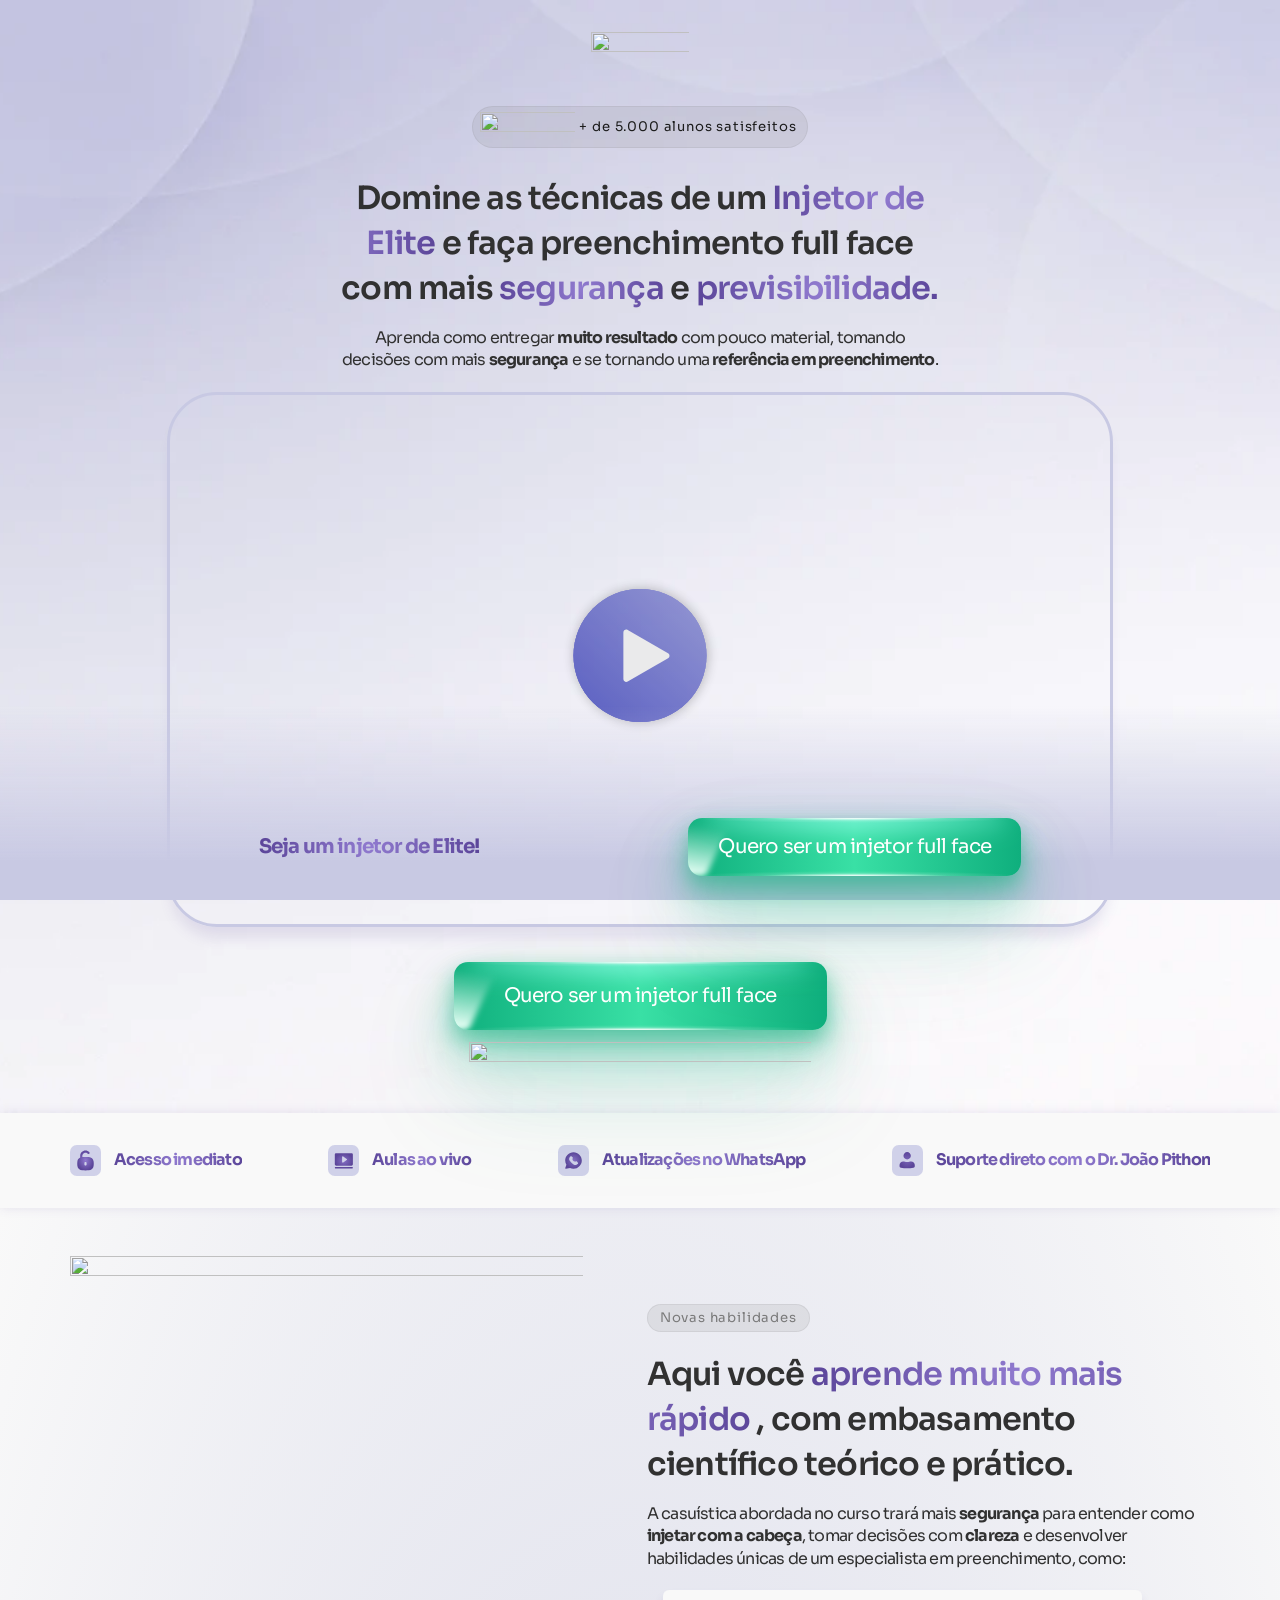
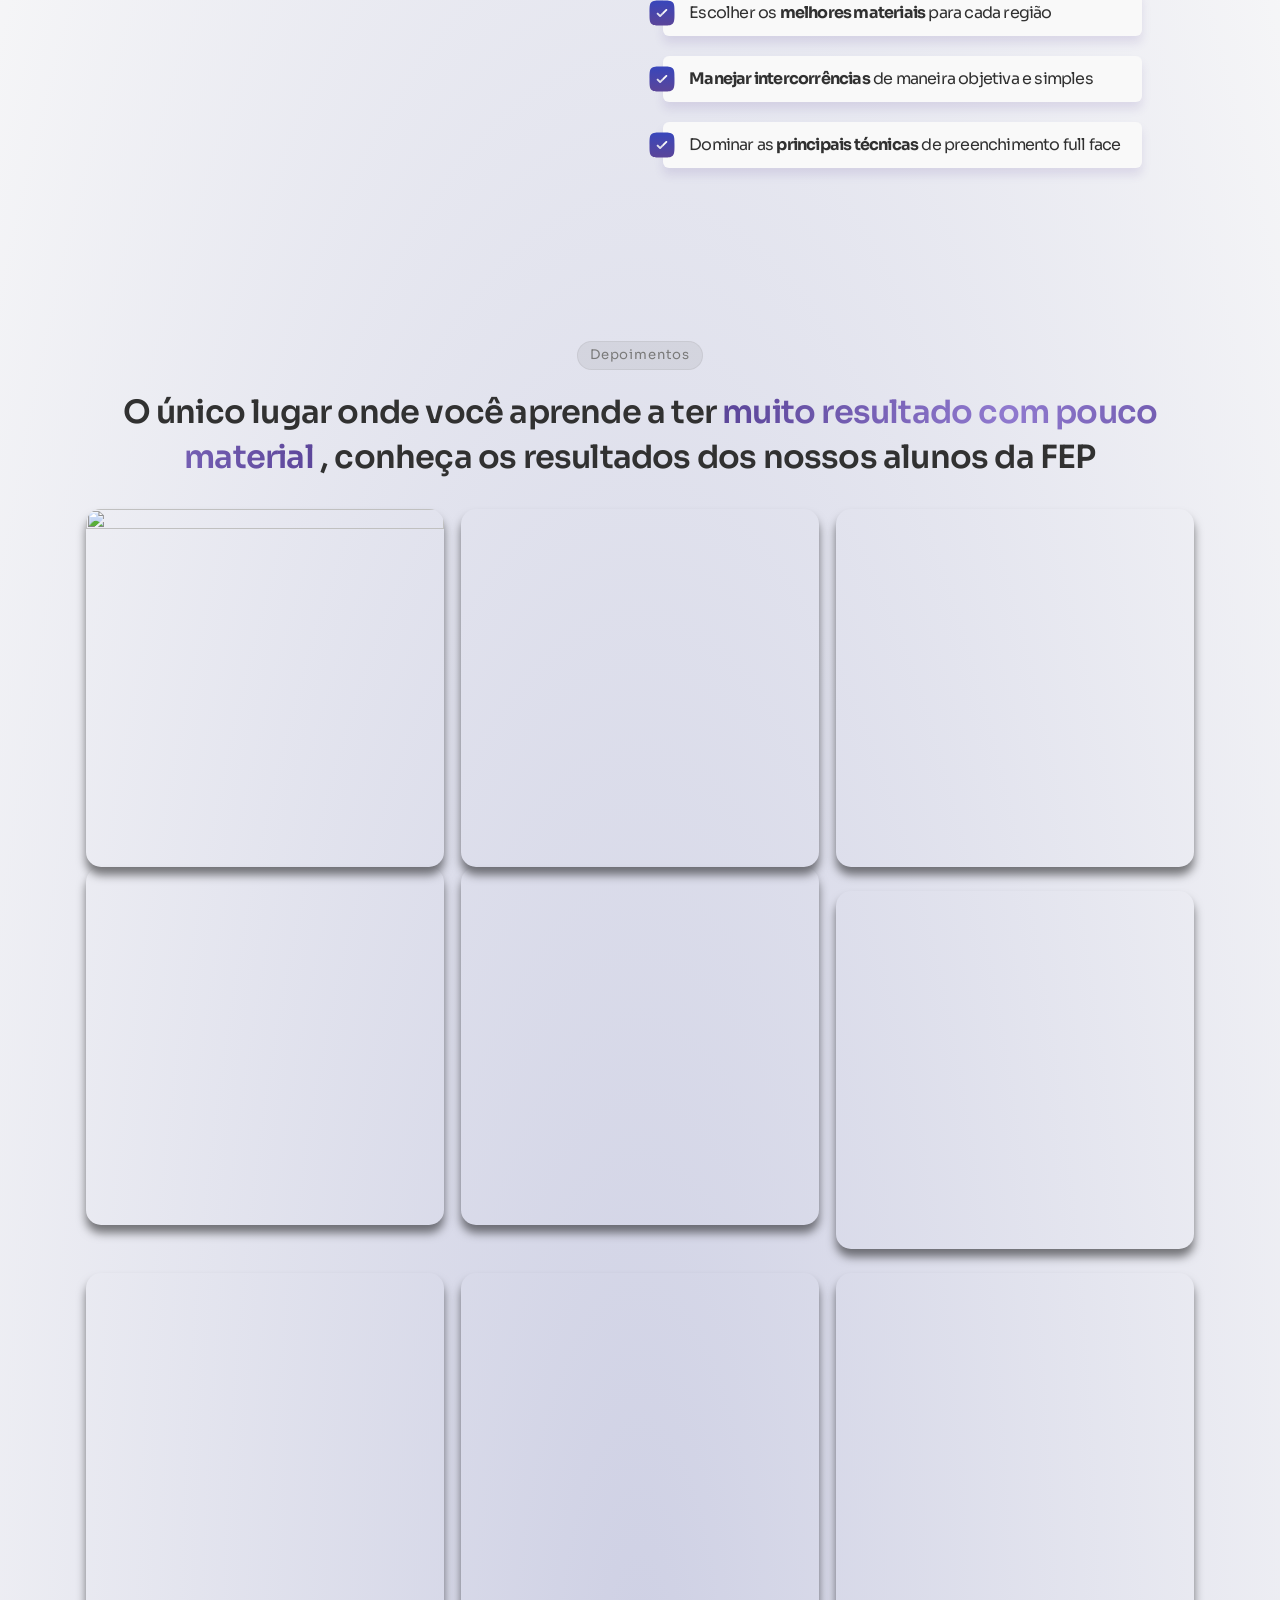
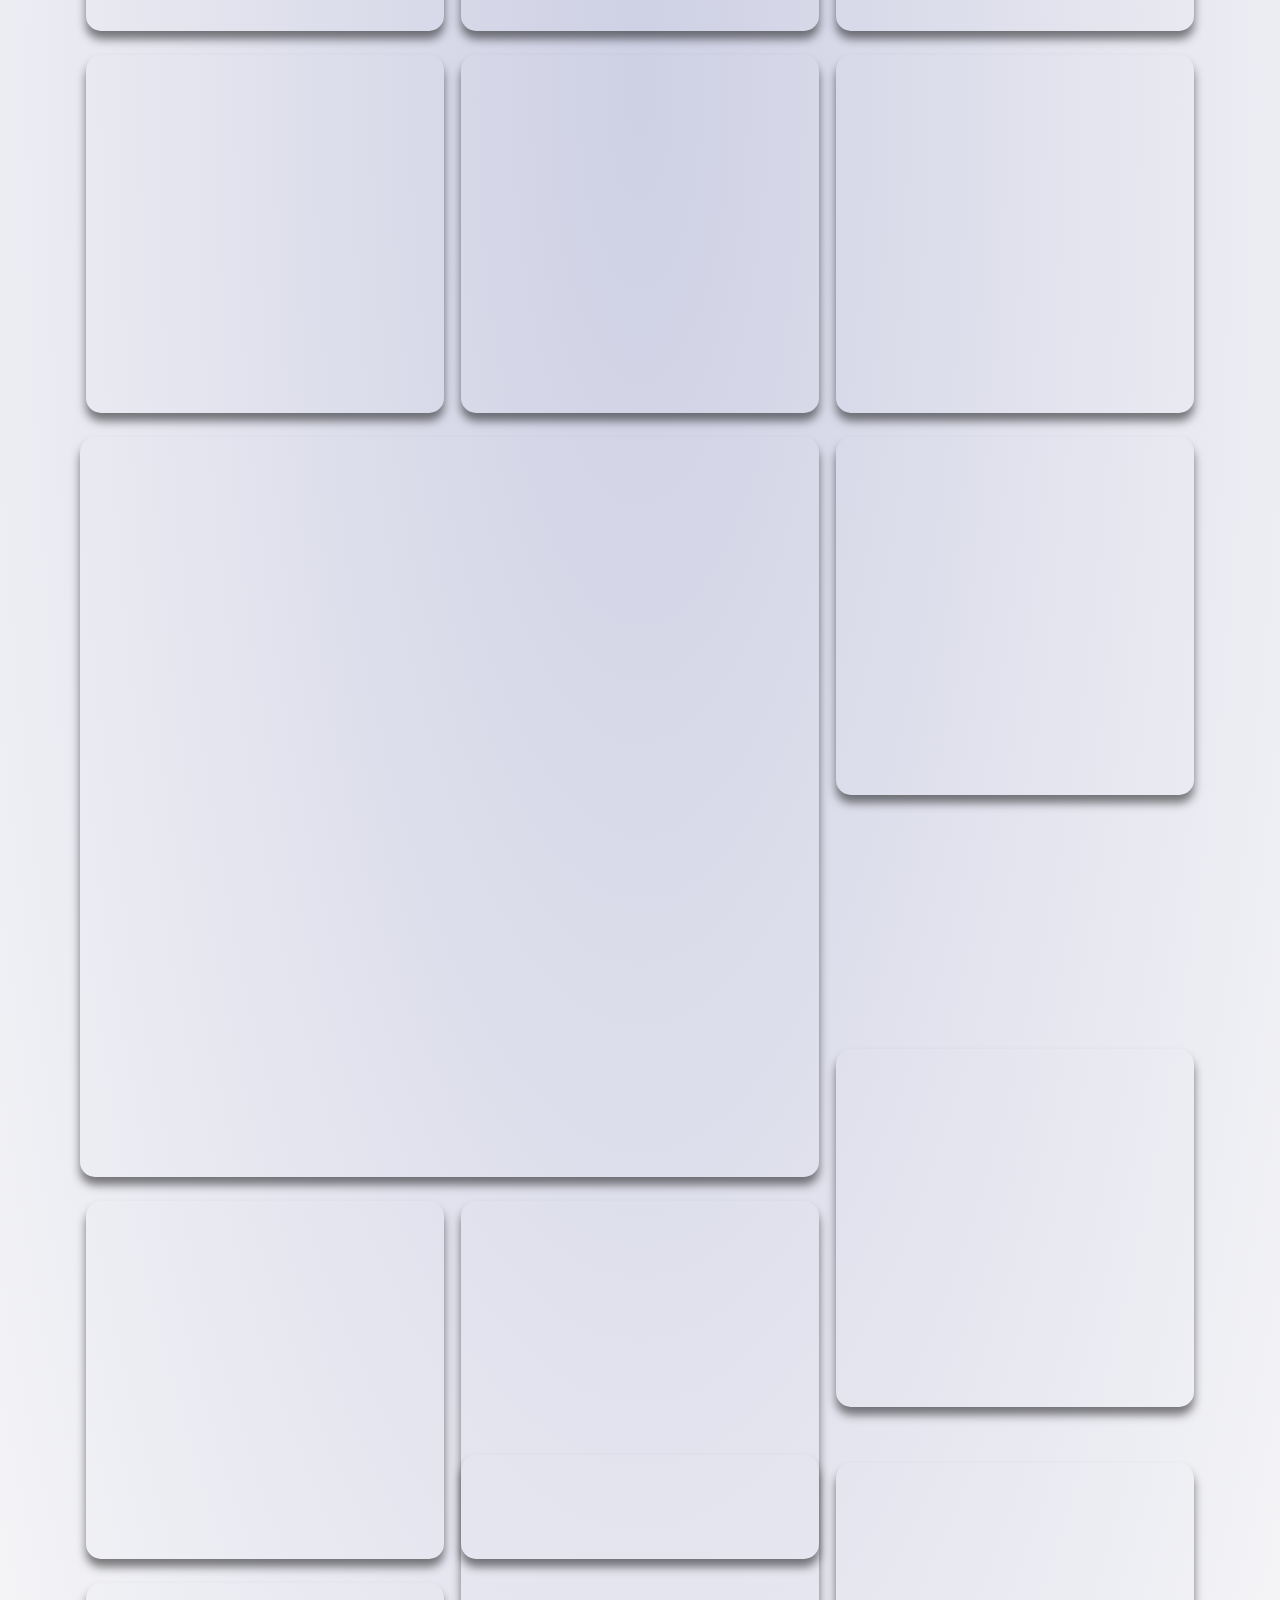
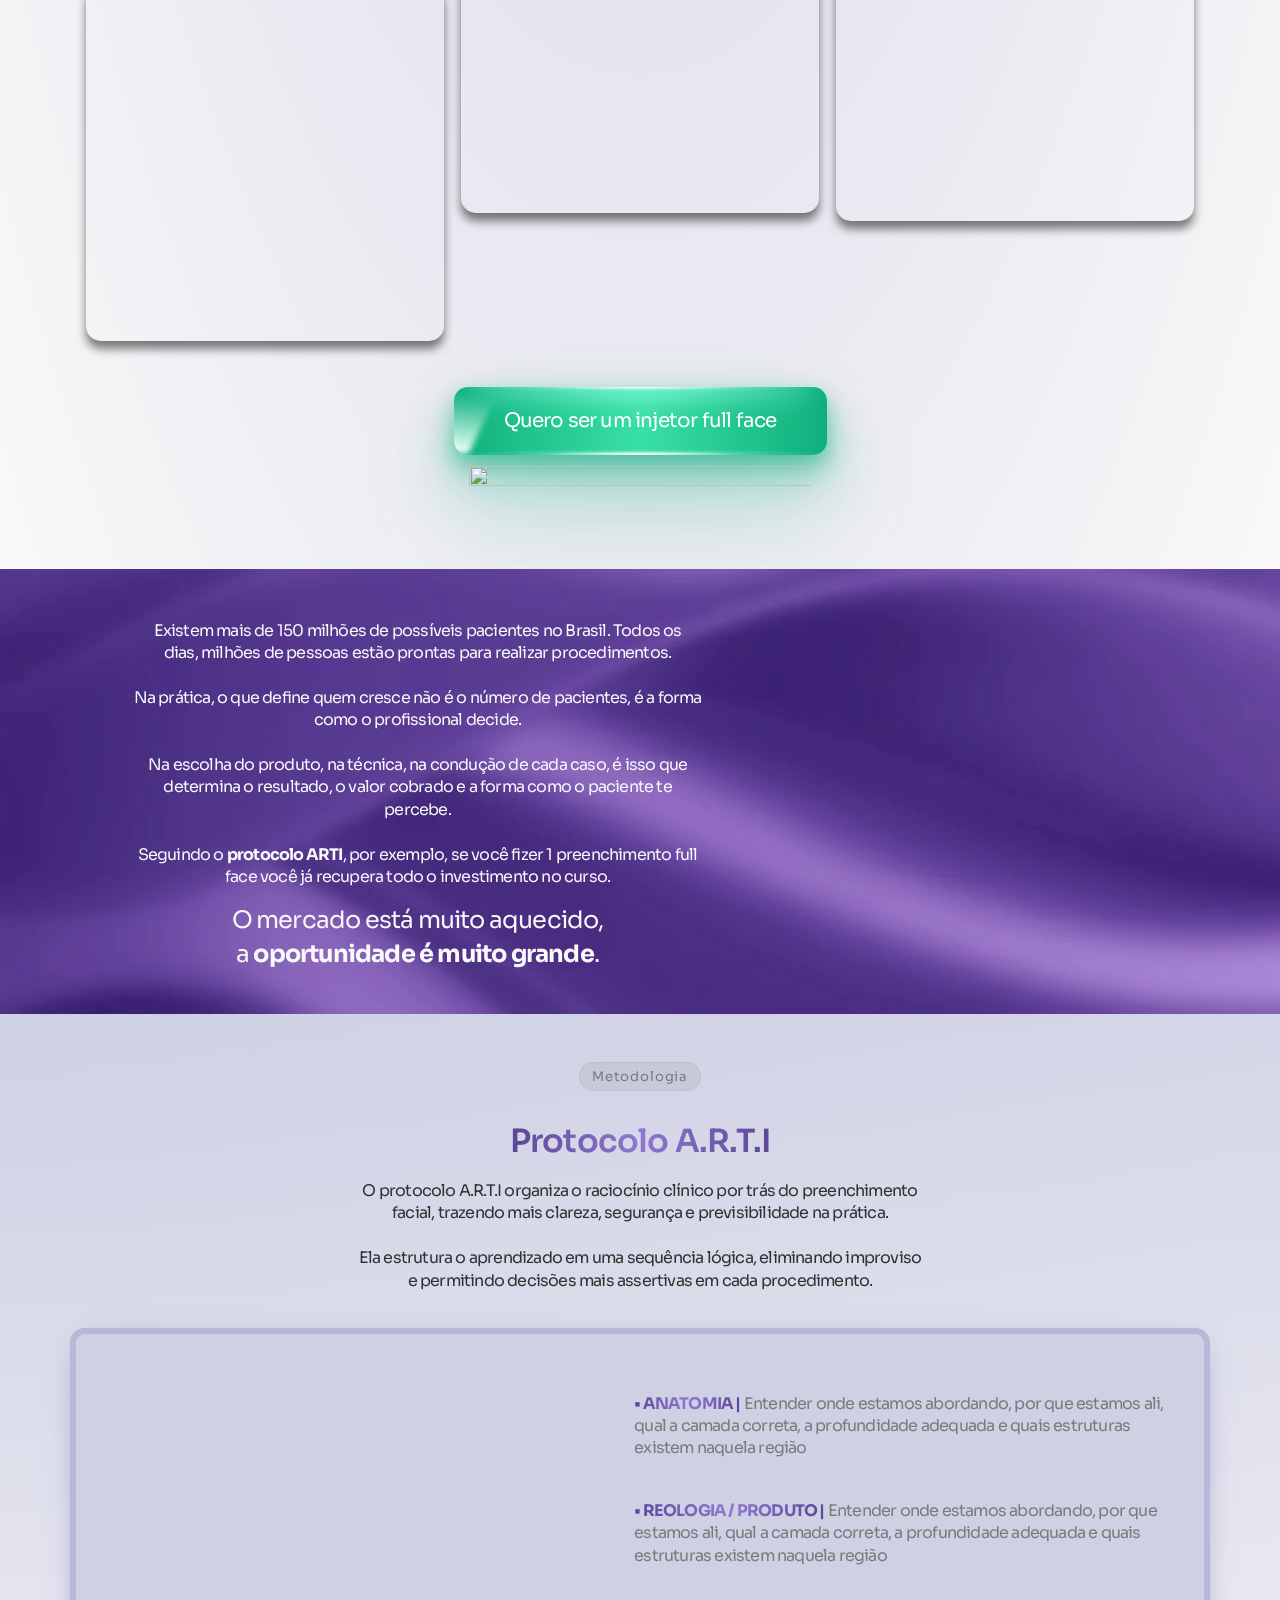
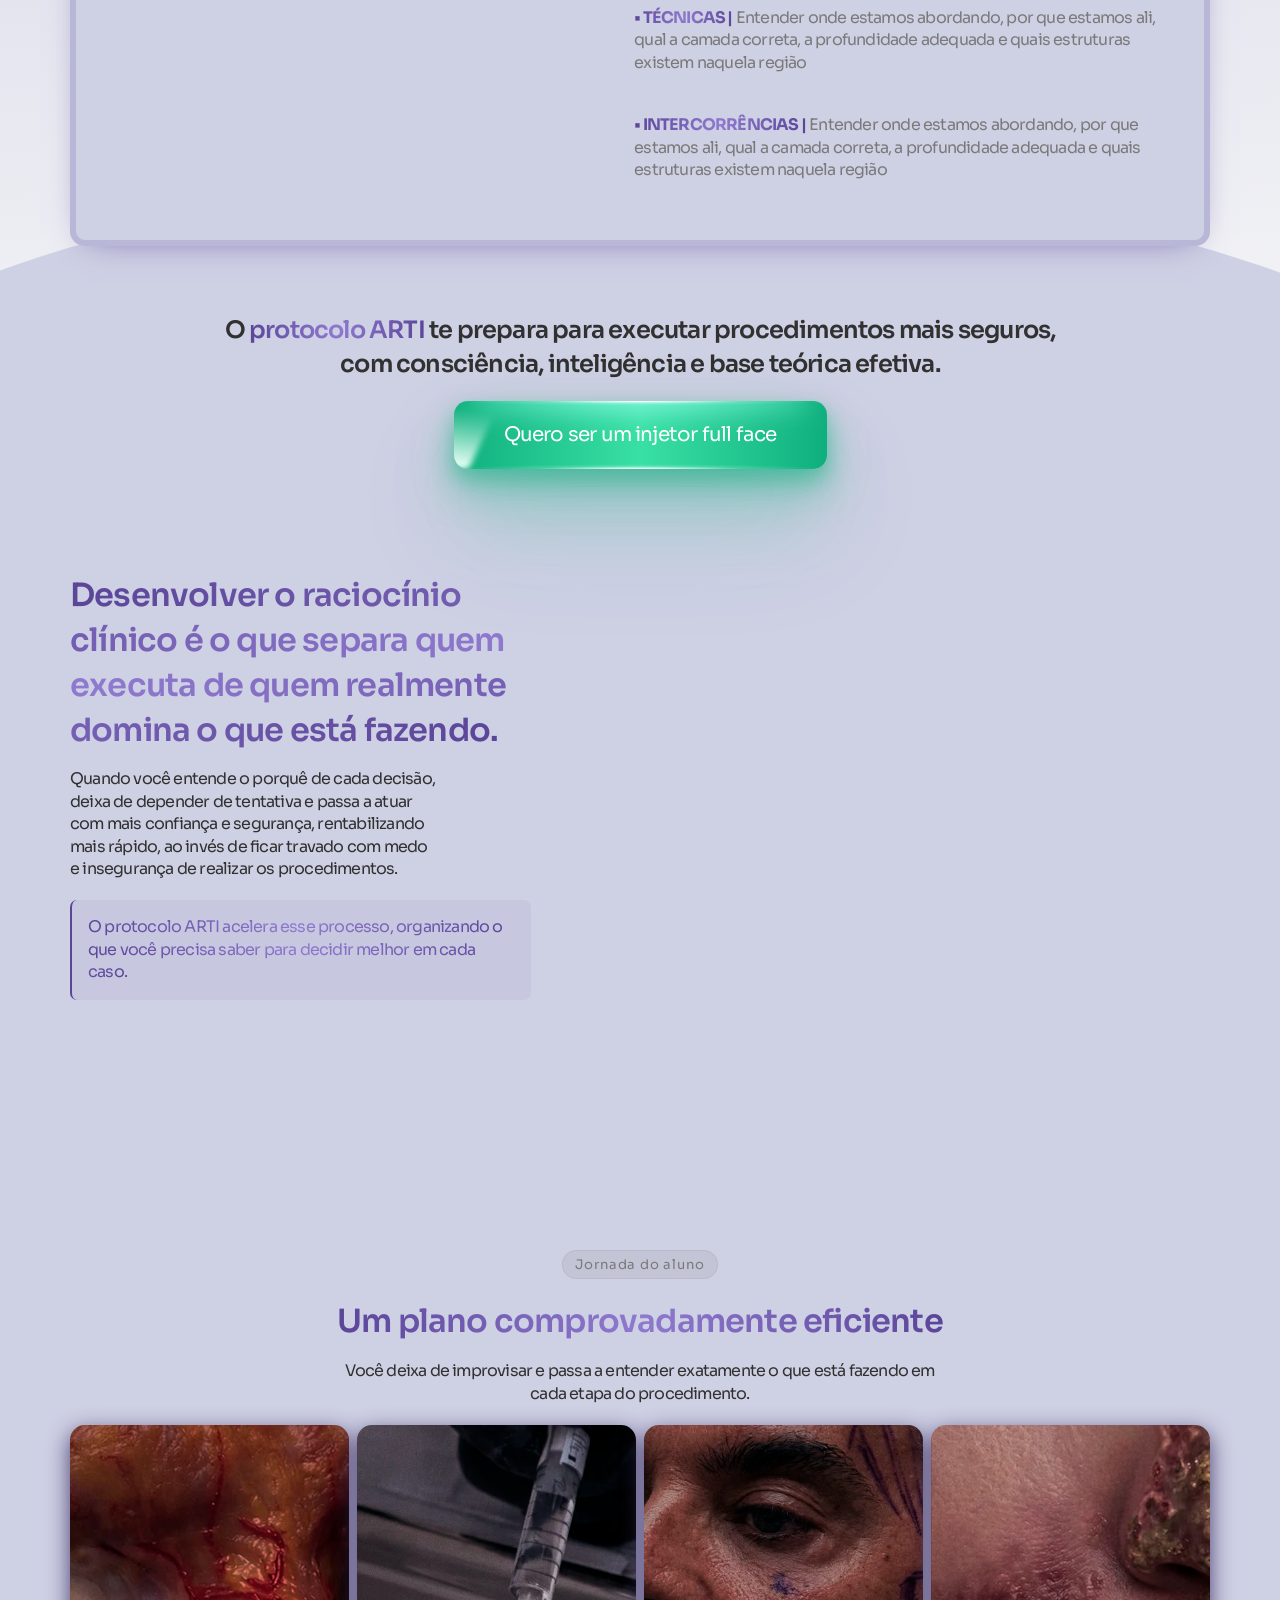
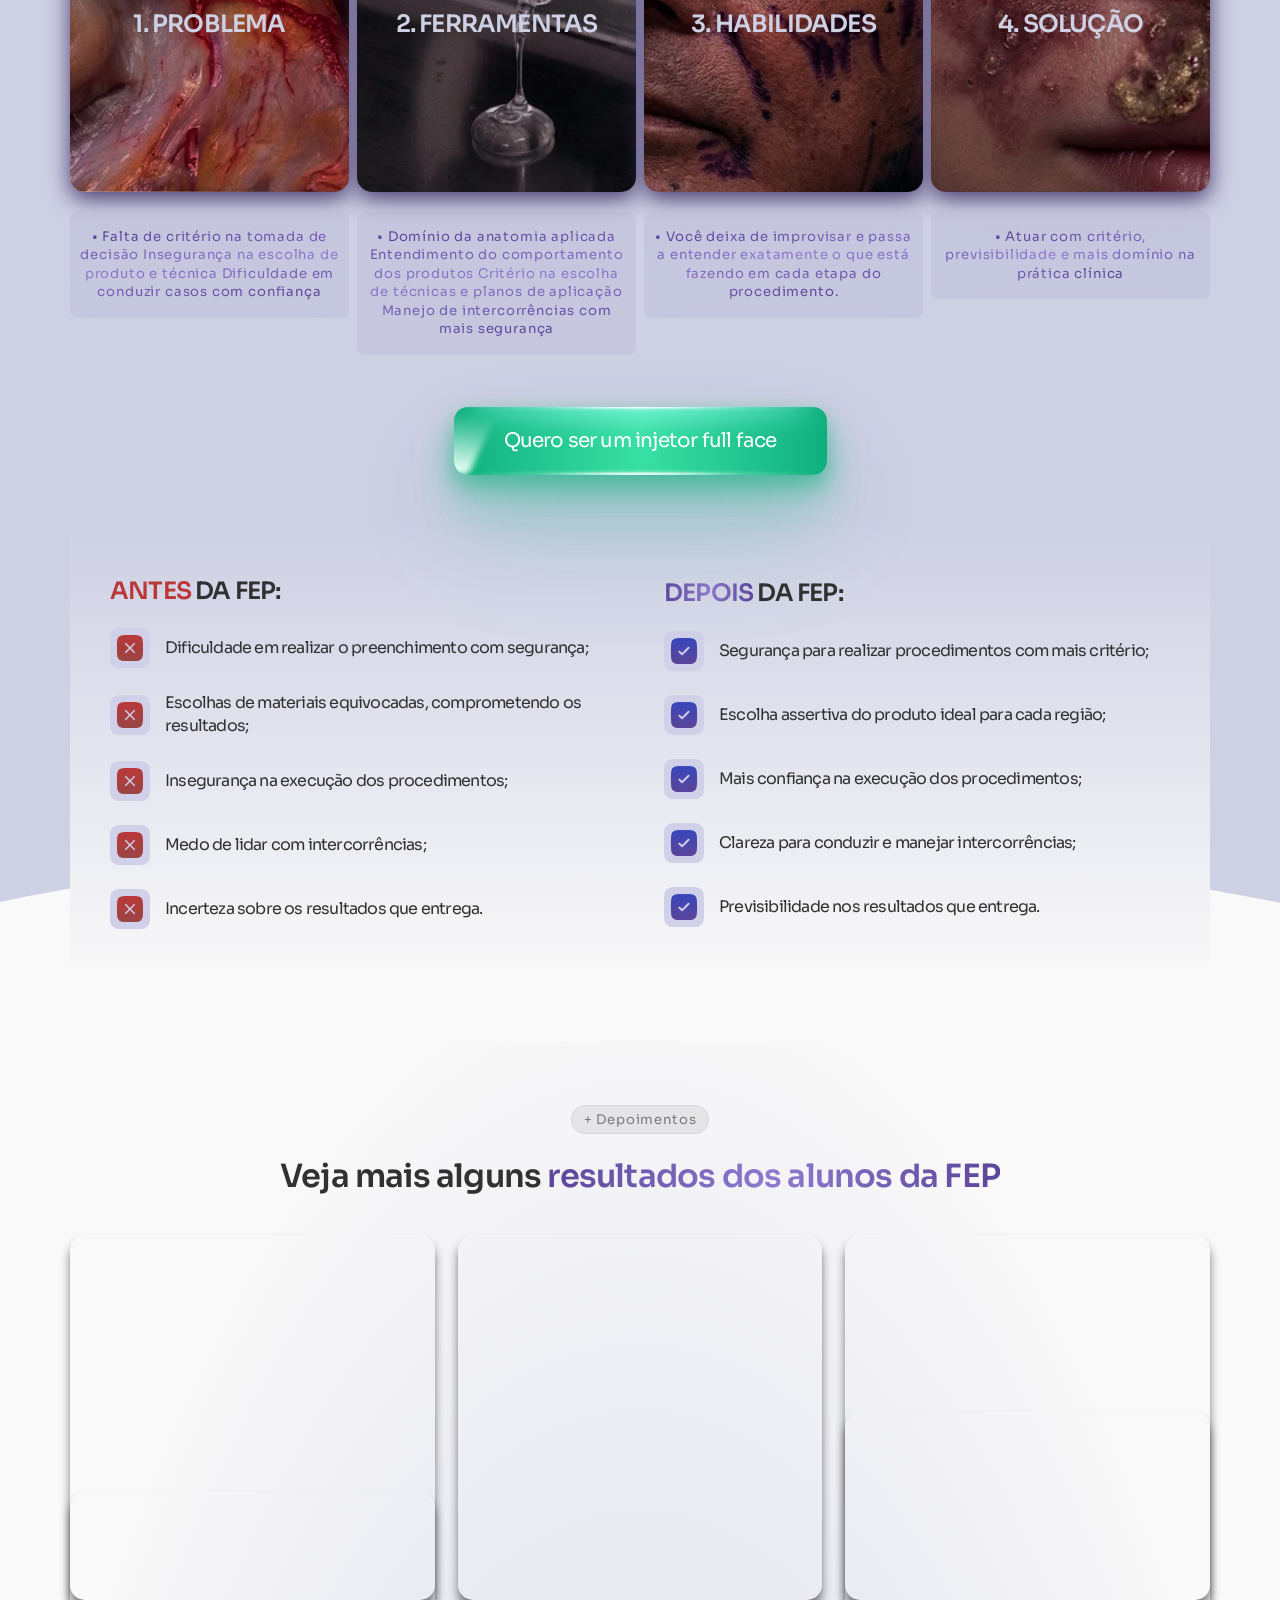
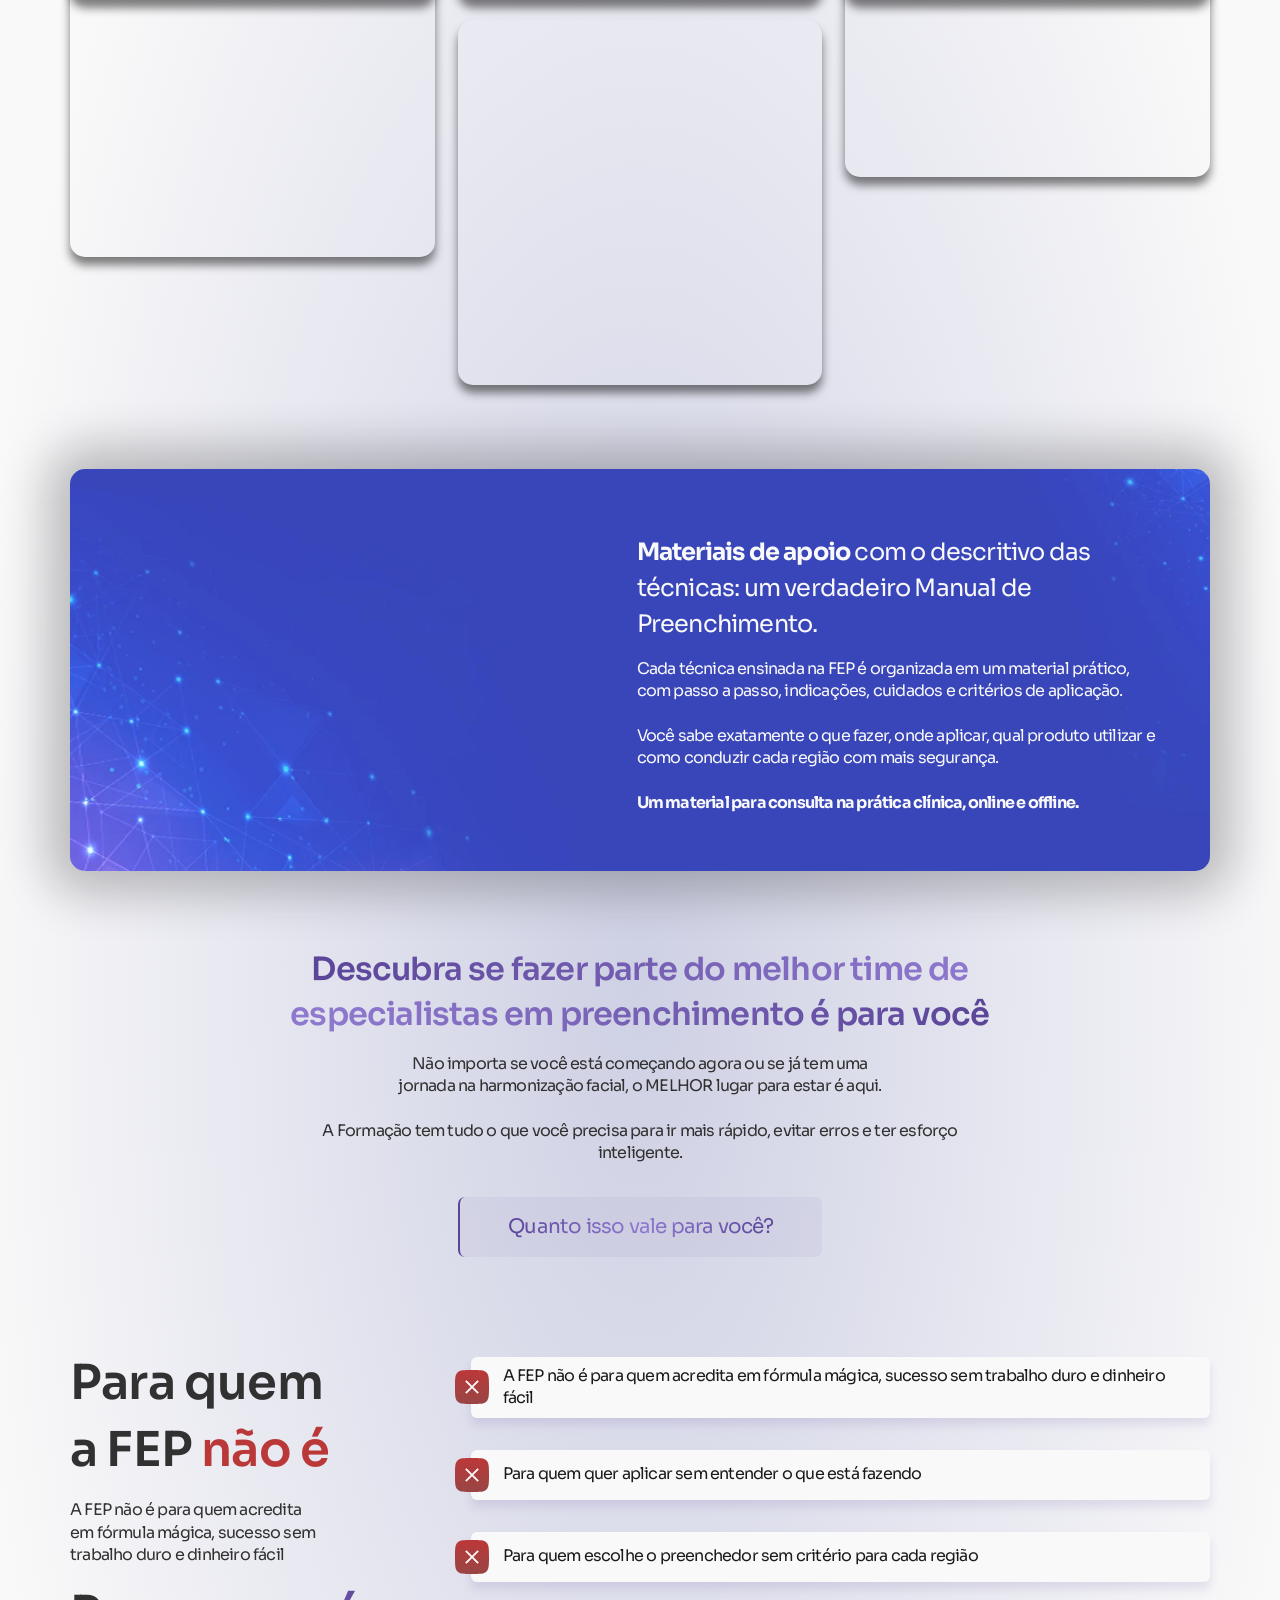
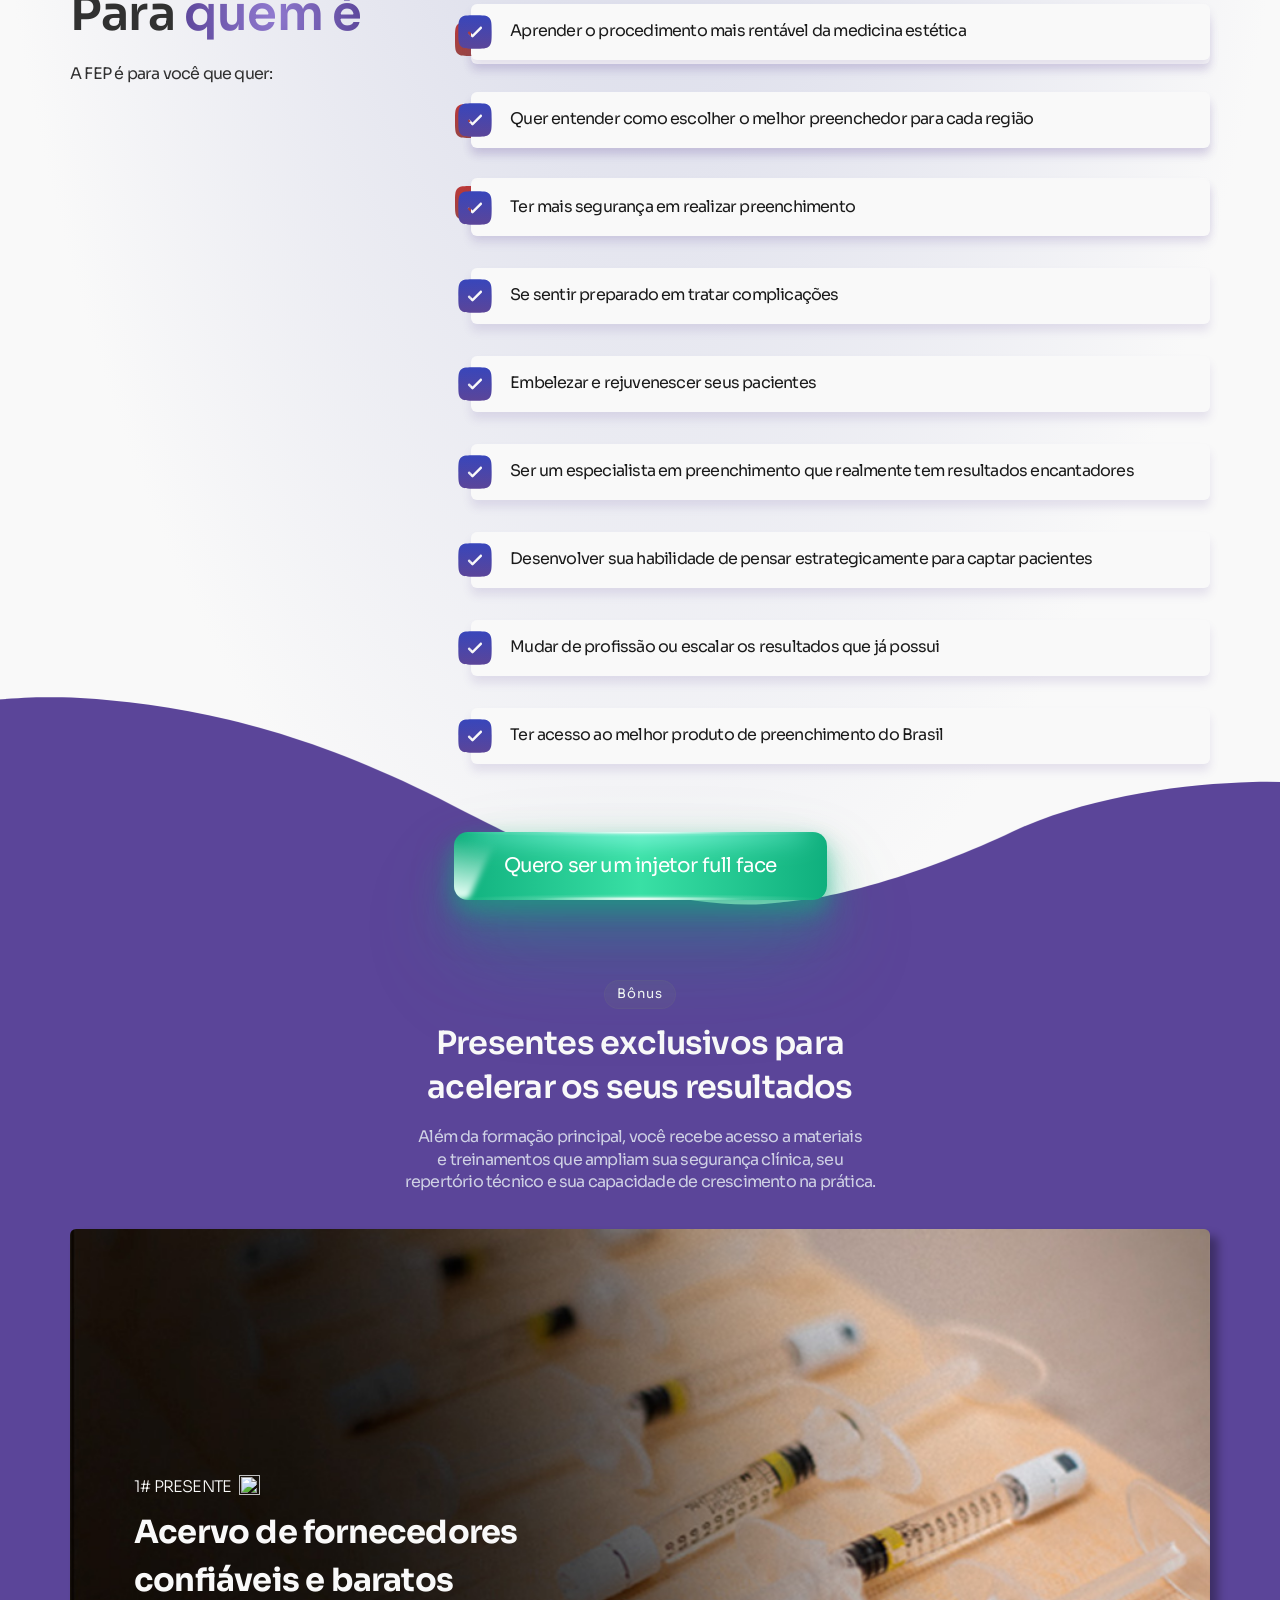
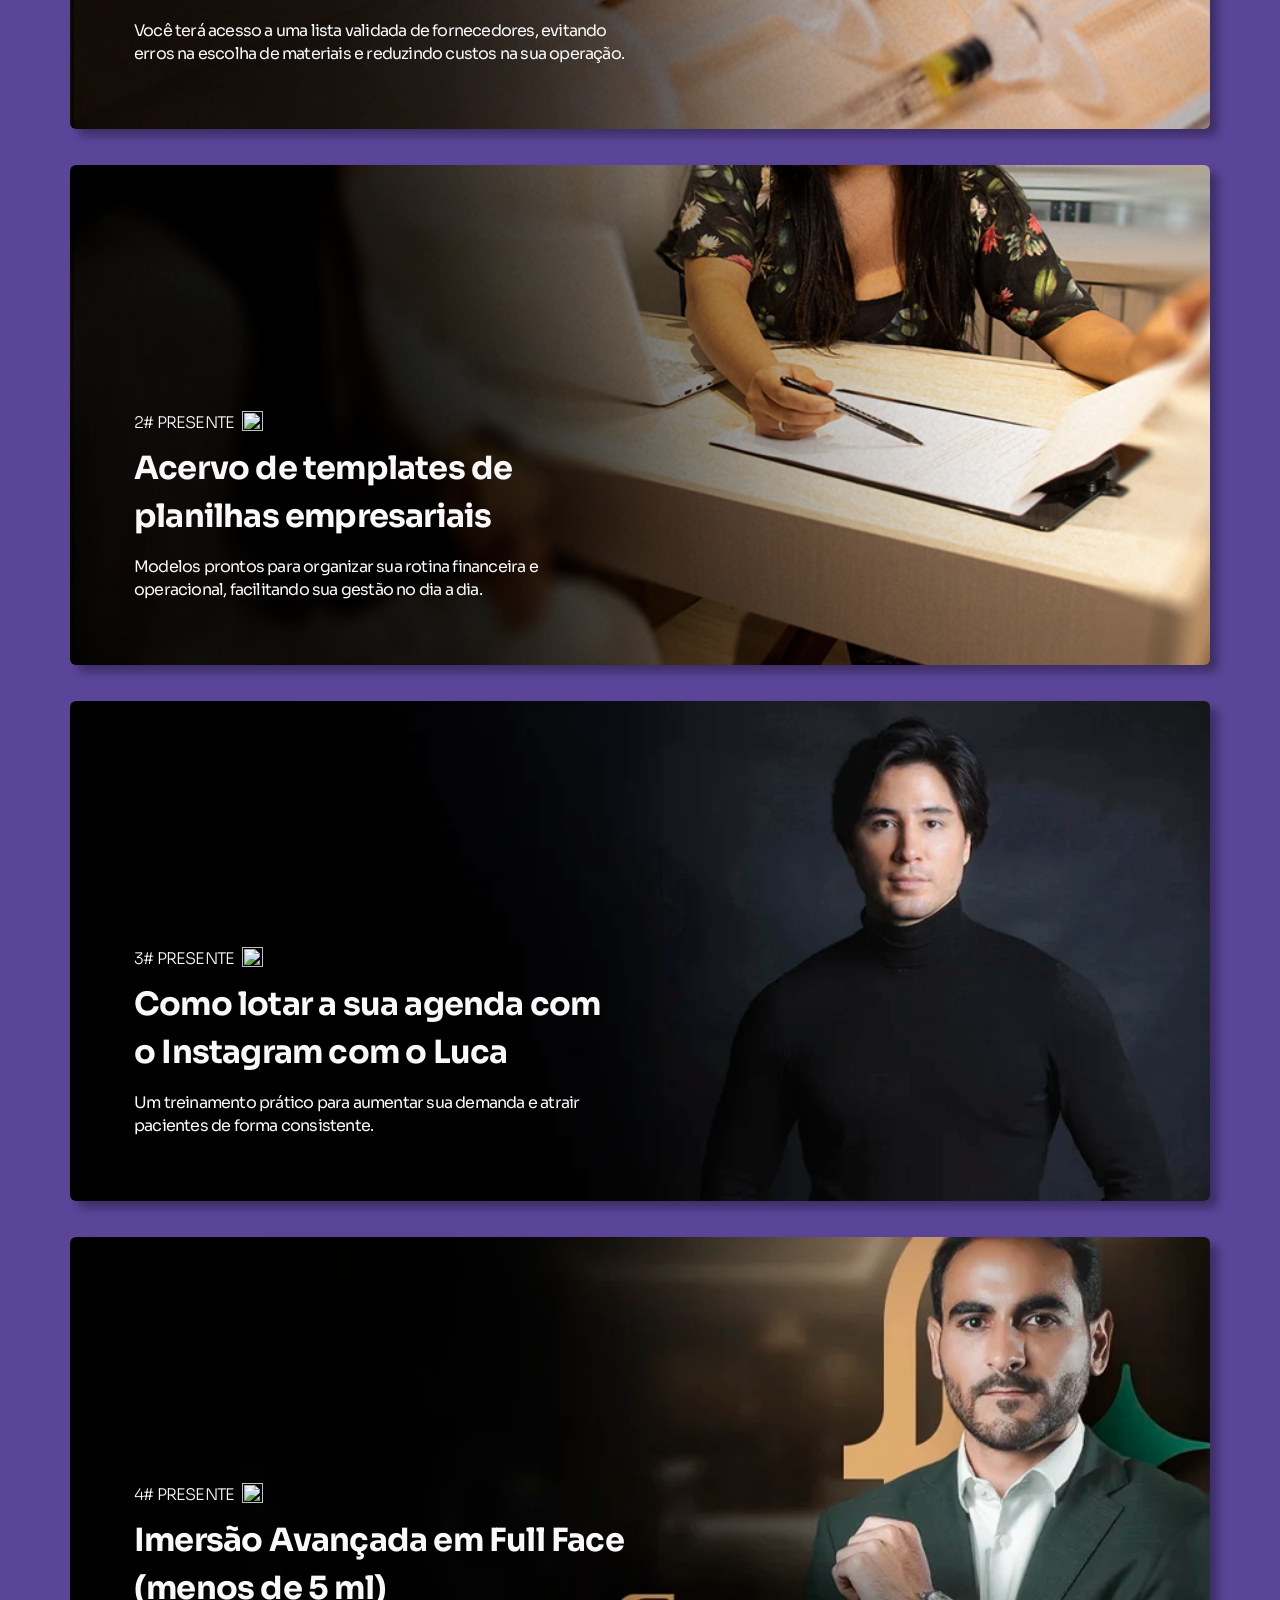
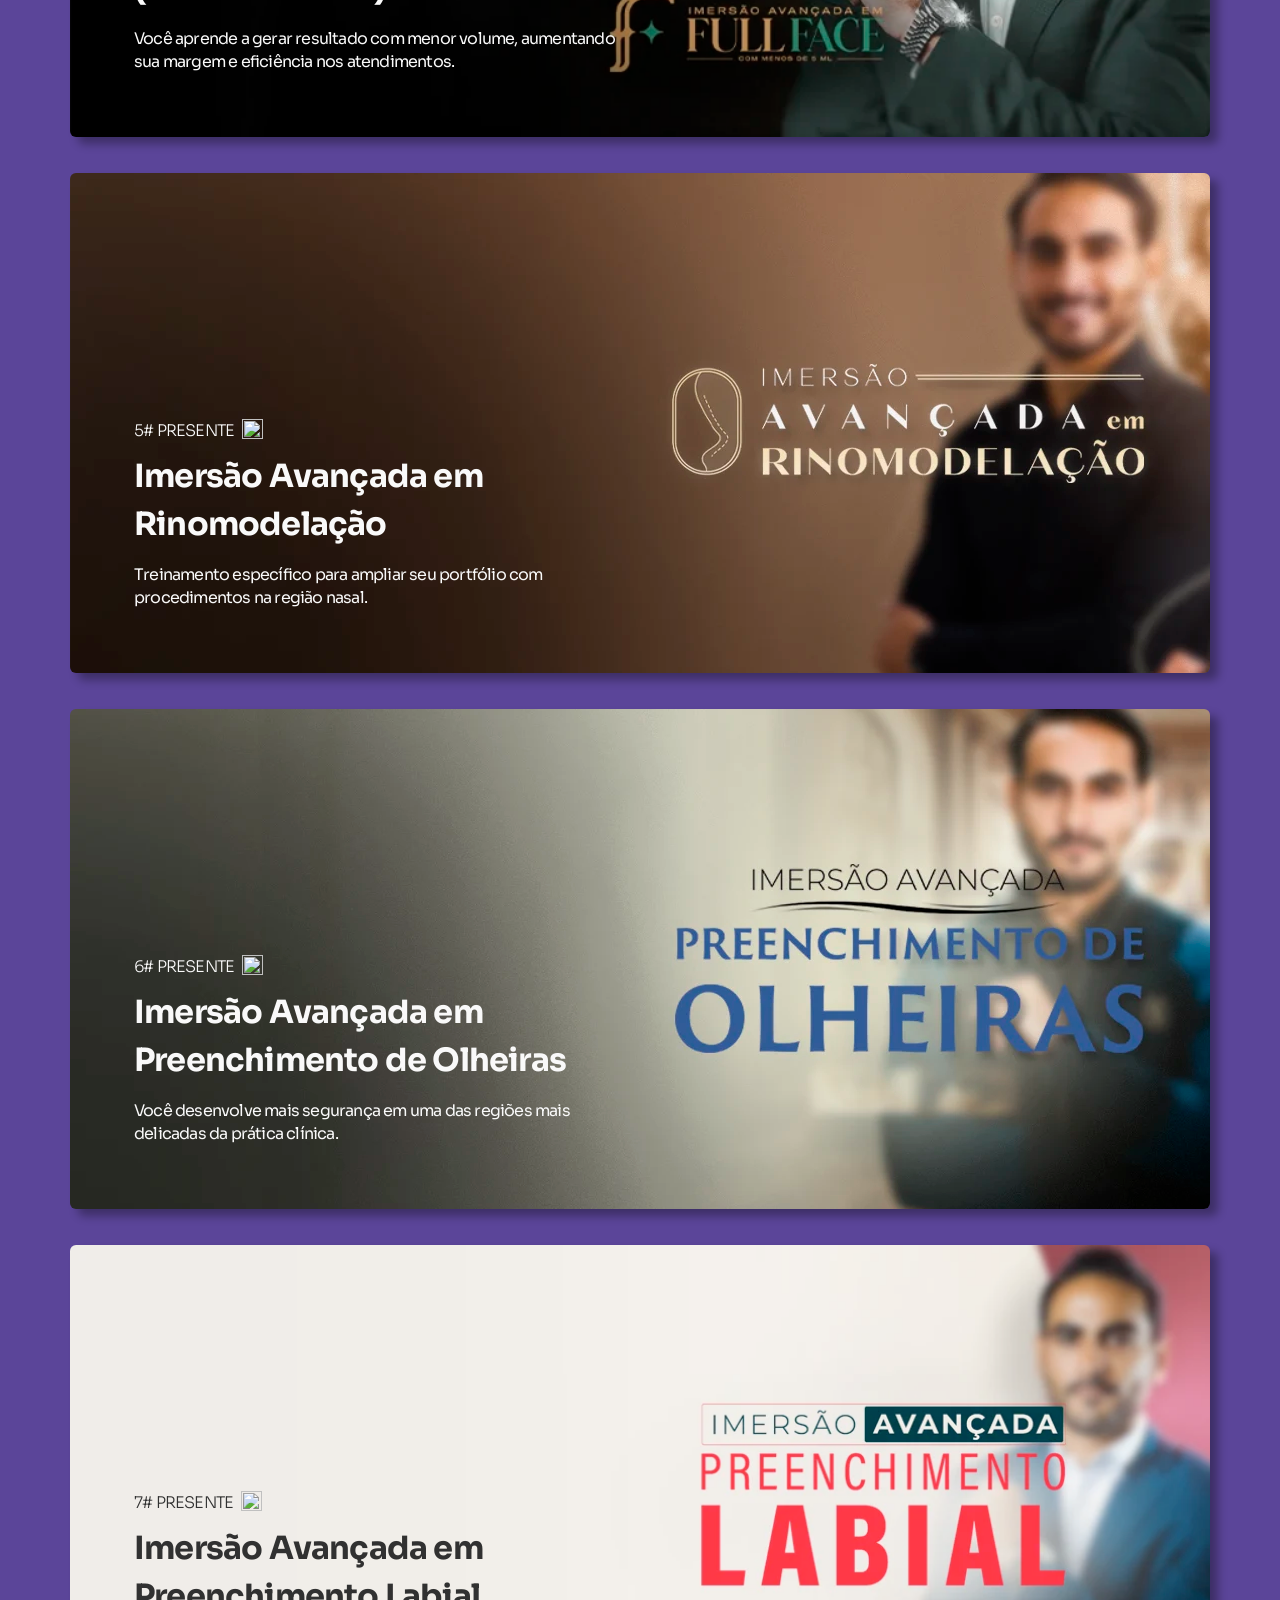
==== commit 61f5298b: "Update index.html" ====
--- a/fep/index.html
+++ b/fep/index.html
@@ -1553,7 +1553,7 @@
 				<div class="elementor-element elementor-element-2dad540 elementor-widget-mobile__width-inherit elementor-widget elementor-widget-heading" data-id="2dad540" data-element_type="widget" data-widget_type="heading.default">
 					<h2 class="elementor-heading-title elementor-size-default"><b><span class="roxo">R$ 697,00 À VISTA</span></b></h2>				</div>
 				<div class="elementor-element elementor-element-2733d58 elementor-align-center elementor-widget elementor-widget-button" data-id="2733d58" data-element_type="widget" data-widget_type="button.default">
-										<a class="elementor-button elementor-button-link elementor-size-sm" href="https://joaopithonnetlify.app/pay/S104838892W/">
+										<a class="elementor-button elementor-button-link elementor-size-sm" href="https://joaopithon.netlify.app/pay/S104838892W/">
 						<span class="elementor-button-content-wrapper">
 									<span class="elementor-button-text">QUERO APROVEITAR</span>
 					</span>
@@ -2010,4 +2010,4 @@
 if(is_iframe){iframe_count+=1}}});if(image_count>0||iframe_count>0||rocketlazy_count>0){lazyLoadInstance.update()}});var b=document.getElementsByTagName("body")[0];var config={childList:!0,subtree:!0};observer.observe(b,config)}},!1)</script><script data-no-minify="1" async src="../wp-content/plugins/wp-rocket/assets/js/lazyload/17.5/lazyload.min.js"></script><script>function lazyLoadThumb(e){var t='<img data-lazy-src="https://i.ytimg.com/vi/ID/hqdefault.jpg" alt="" width="480" height="360"><noscript><img src="https://i.ytimg.com/vi/ID/hqdefault.jpg" alt="" width="480" height="360"></noscript>',a='<button class="play" aria-label="play Youtube video"></button>';return t.replace("ID",e)+a}function lazyLoadYoutubeIframe(){var e=document.createElement("iframe"),t="ID?autoplay=1";t+=0===this.parentNode.dataset.query.length?'':'&'+this.parentNode.dataset.query;e.setAttribute("src",t.replace("ID",this.parentNode.dataset.src)),e.setAttribute("frameborder","0"),e.setAttribute("allowfullscreen","1"),e.setAttribute("allow", "accelerometer; autoplay; encrypted-media; gyroscope; picture-in-picture"),this.parentNode.parentNode.replaceChild(e,this.parentNode)}document.addEventListener("DOMContentLoaded",function(){var e,t,p,a=document.getElementsByClassName("rll-youtube-player");for(t=0;t<a.length;t++)e=document.createElement("div"),e.setAttribute("data-id",a[t].dataset.id),e.setAttribute("data-query", a[t].dataset.query),e.setAttribute("data-src", a[t].dataset.src),e.innerHTML=lazyLoadThumb(a[t].dataset.id),a[t].appendChild(e),p=e.querySelector('.play'),p.onclick=lazyLoadYoutubeIframe});</script>	<script>(function(){function c(){var b=a.contentDocument||a.contentWindow.document;if(b){var d=b.createElement('script');d.innerHTML="window.__CF$cv$params={r:'9e8b29738a74b4d9',t:'MTc3NTU4NzIzOA=='};var a=document.createElement('script');a.src='/cdn-cgi/challenge-platform/scripts/jsd/main.js';document.getElementsByTagName('head')[0].appendChild(a);";b.getElementsByTagName('head')[0].appendChild(d)}}if(document.body){var a=document.createElement('iframe');a.height=1;a.width=1;a.style.position='absolute';a.style.top=0;a.style.left=0;a.style.border='none';a.style.visibility='hidden';document.body.appendChild(a);if('loading'!==document.readyState)c();else if(window.addEventListener)document.addEventListener('DOMContentLoaded',c);else{var e=document.onreadystatechange||function(){};document.onreadystatechange=function(b){e(b);'loading'!==document.readyState&&(document.onreadystatechange=e,c())}}}})();</script></body>
 </html>
 
-<!-- This website is like a Rocket, isn't it? Performance optimized by WP Rocket. Learn more: https://wp-rocket.me - Debug: cached@1775586801 -->+<!-- This website is like a Rocket, isn't it? Performance optimized by WP Rocket. Learn more: https://wp-rocket.me - Debug: cached@1775586801 -->
